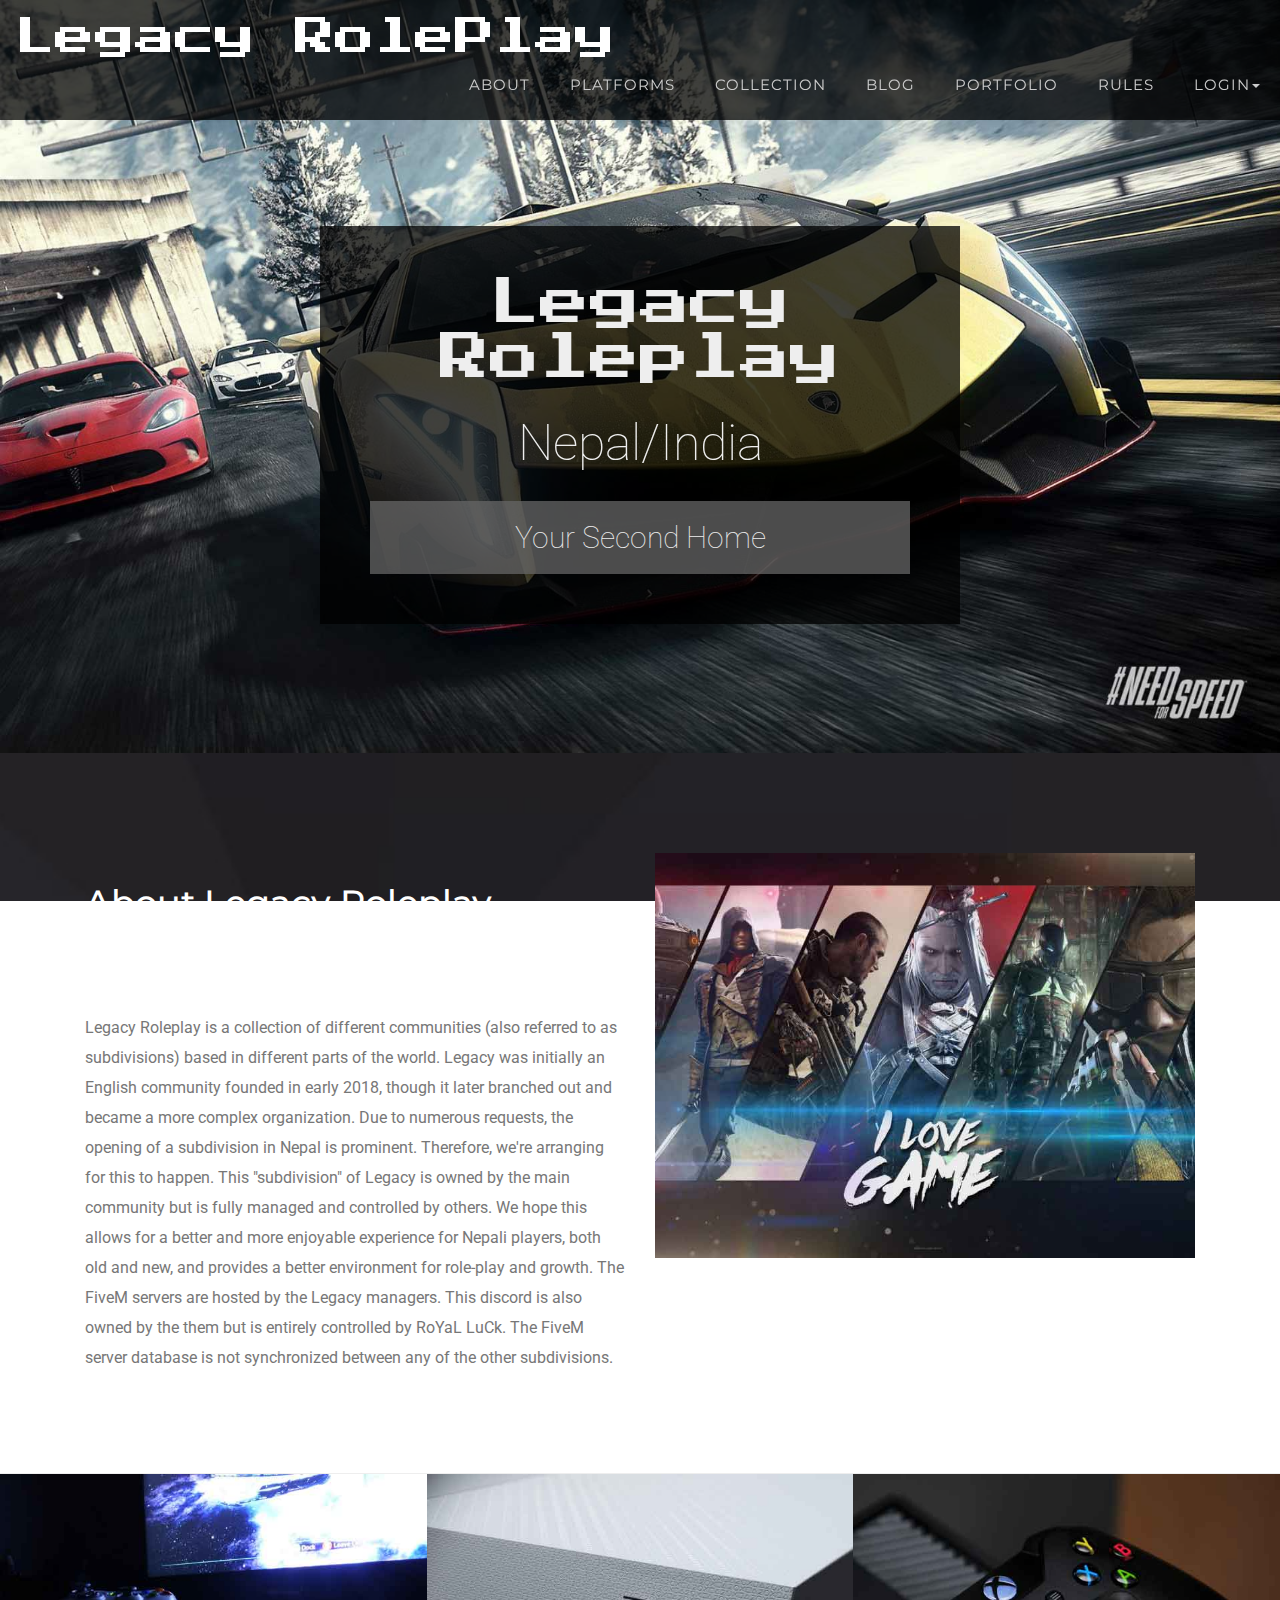
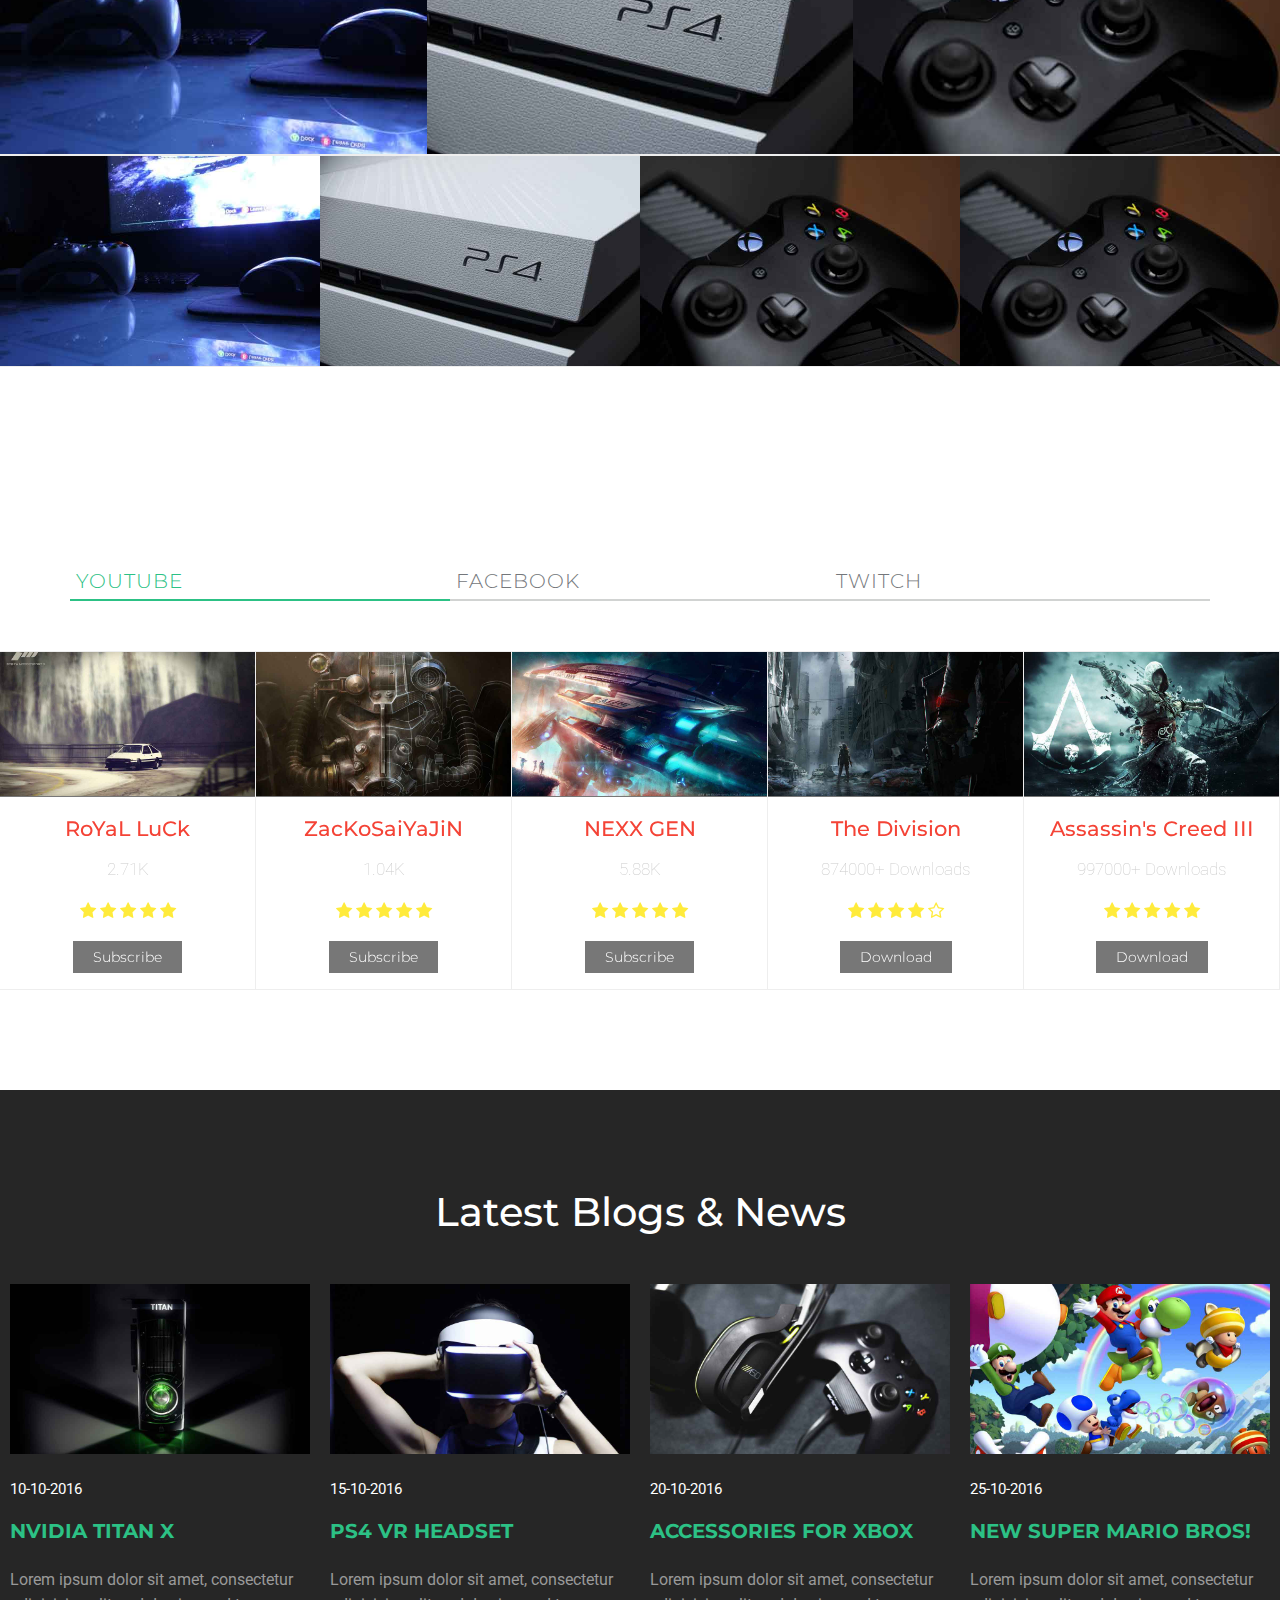
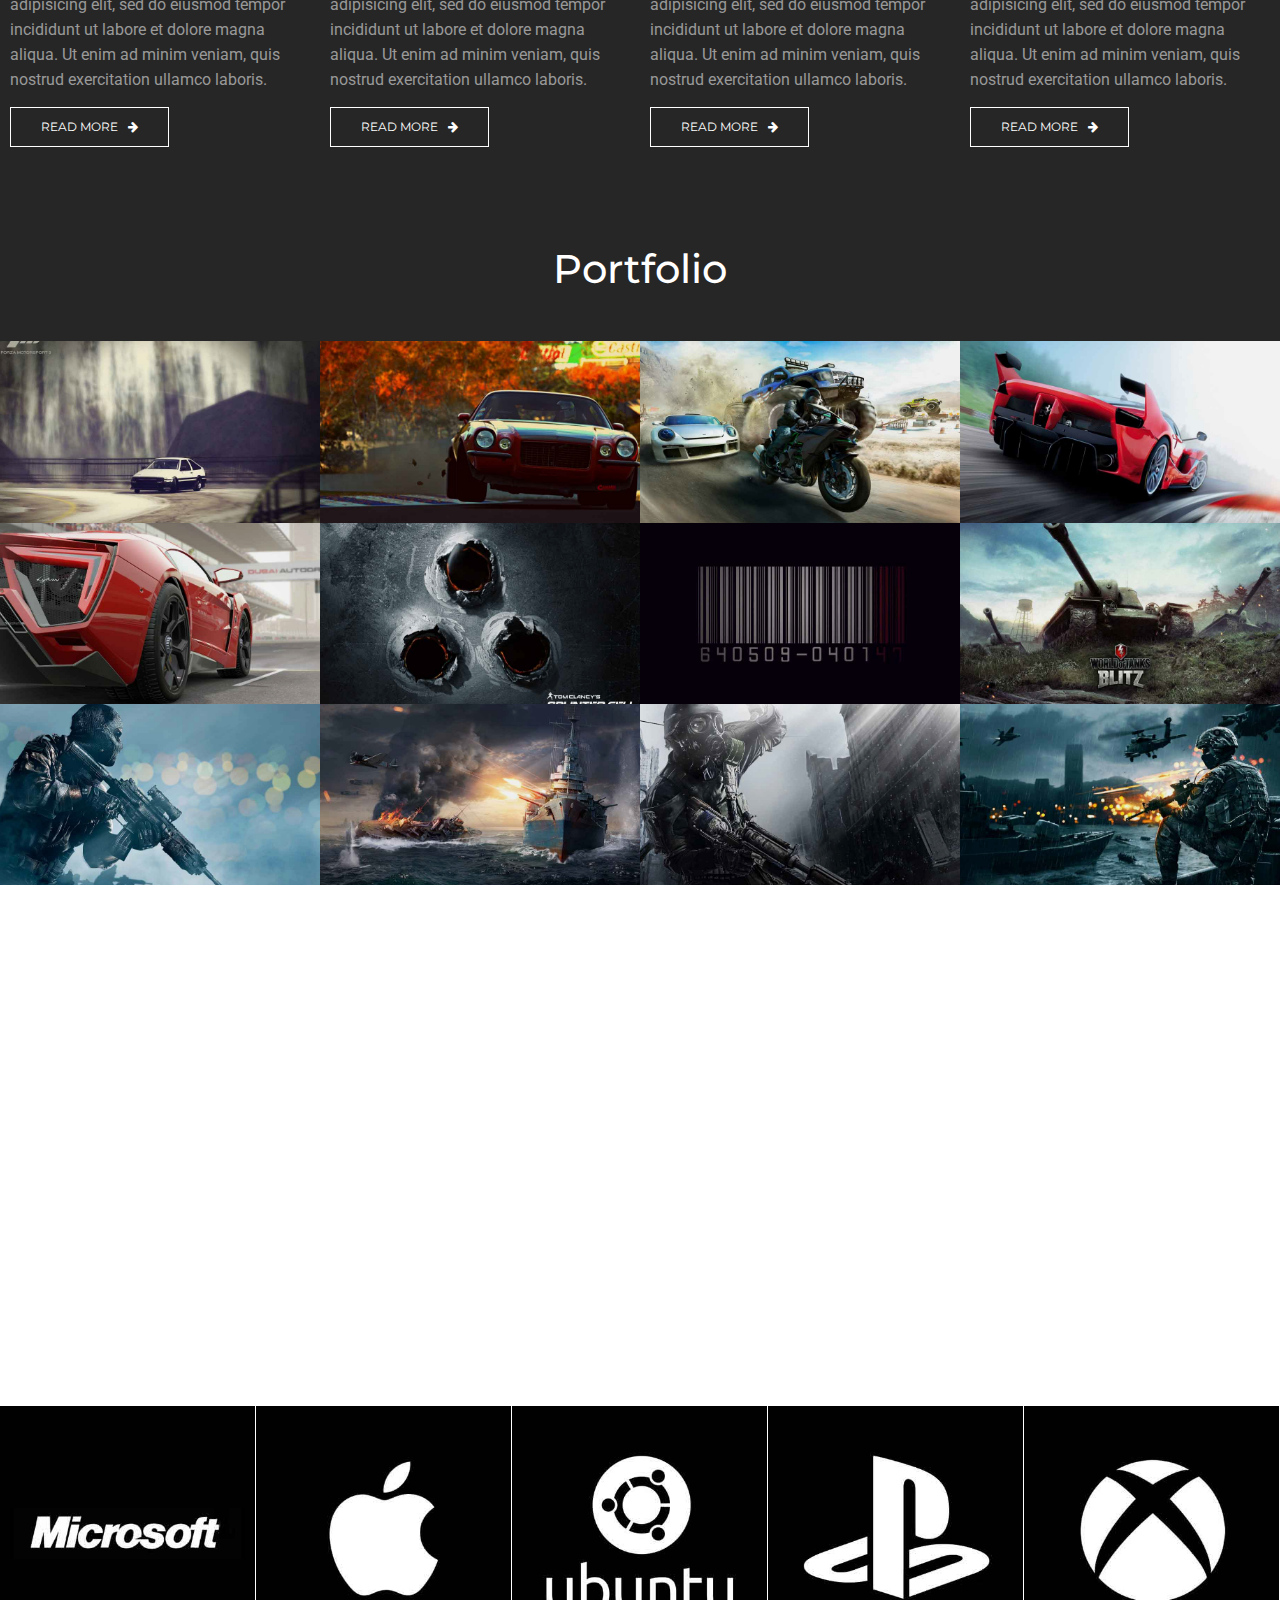
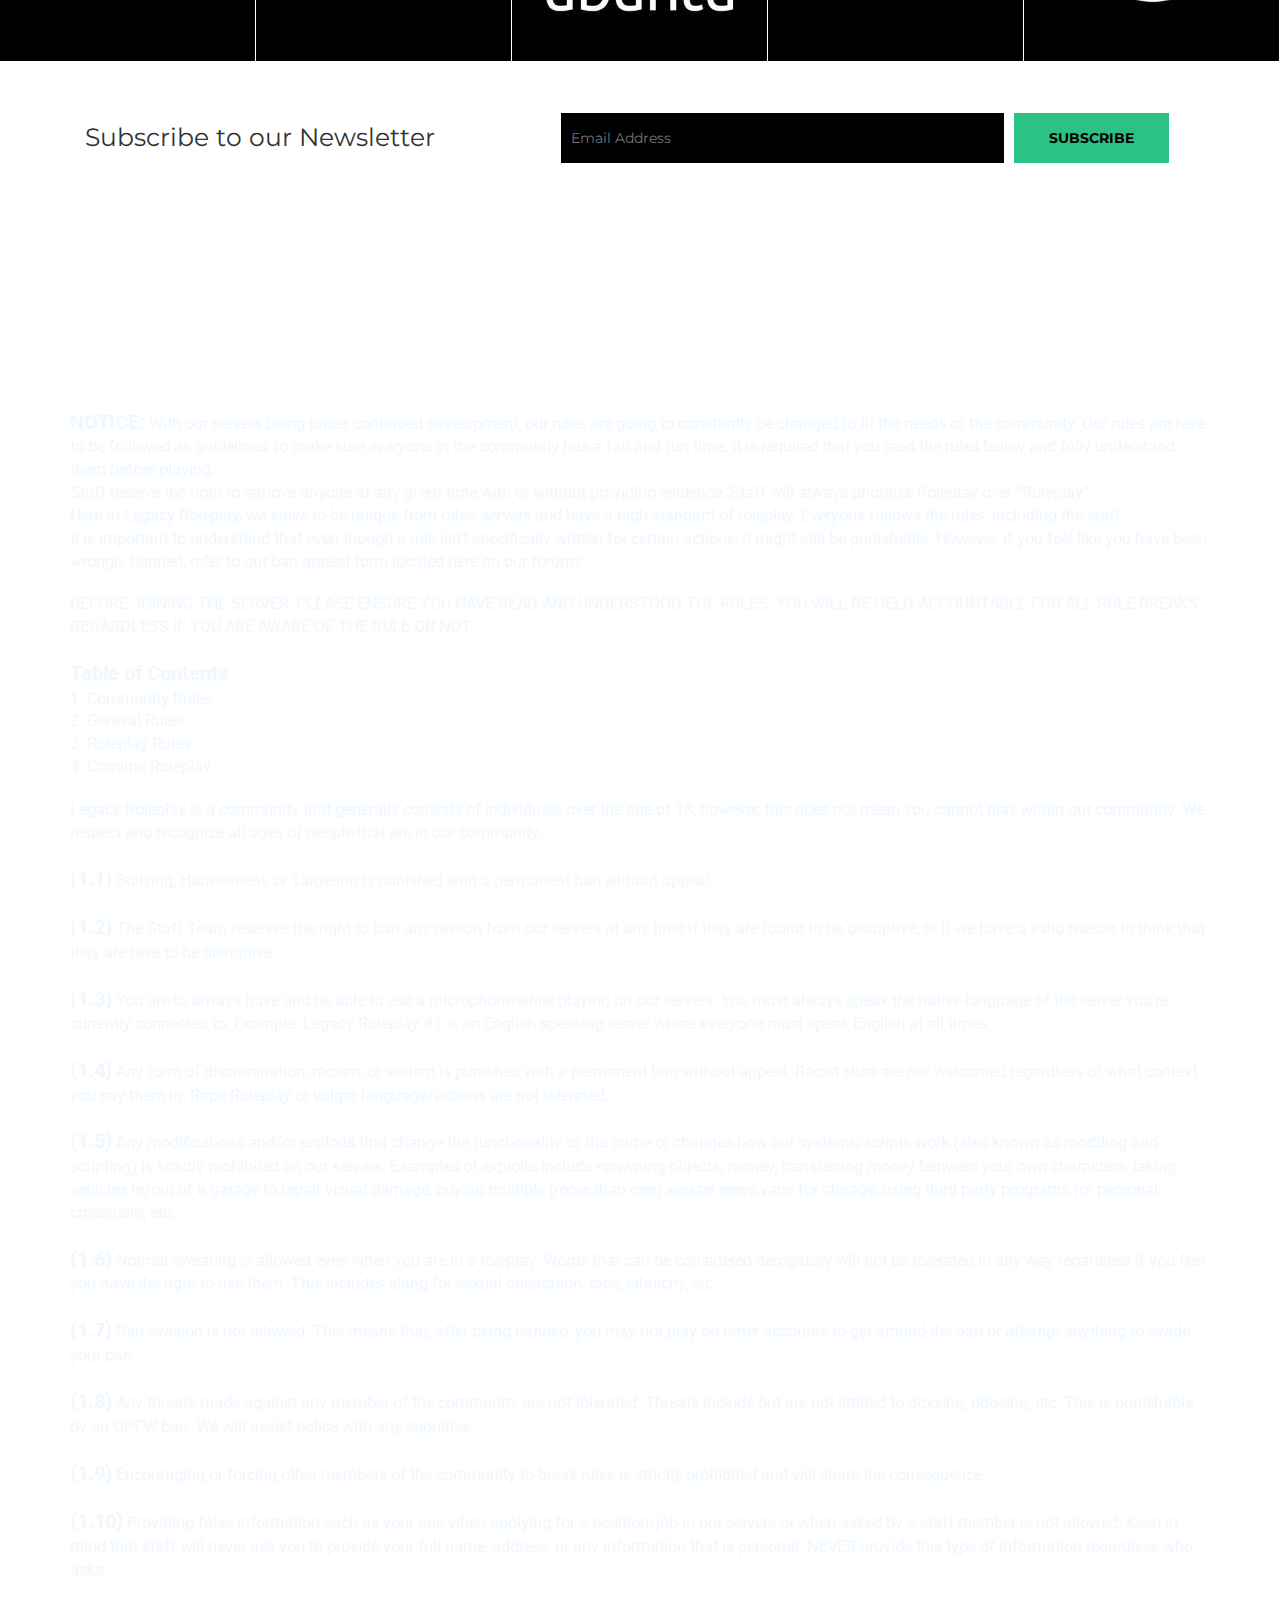
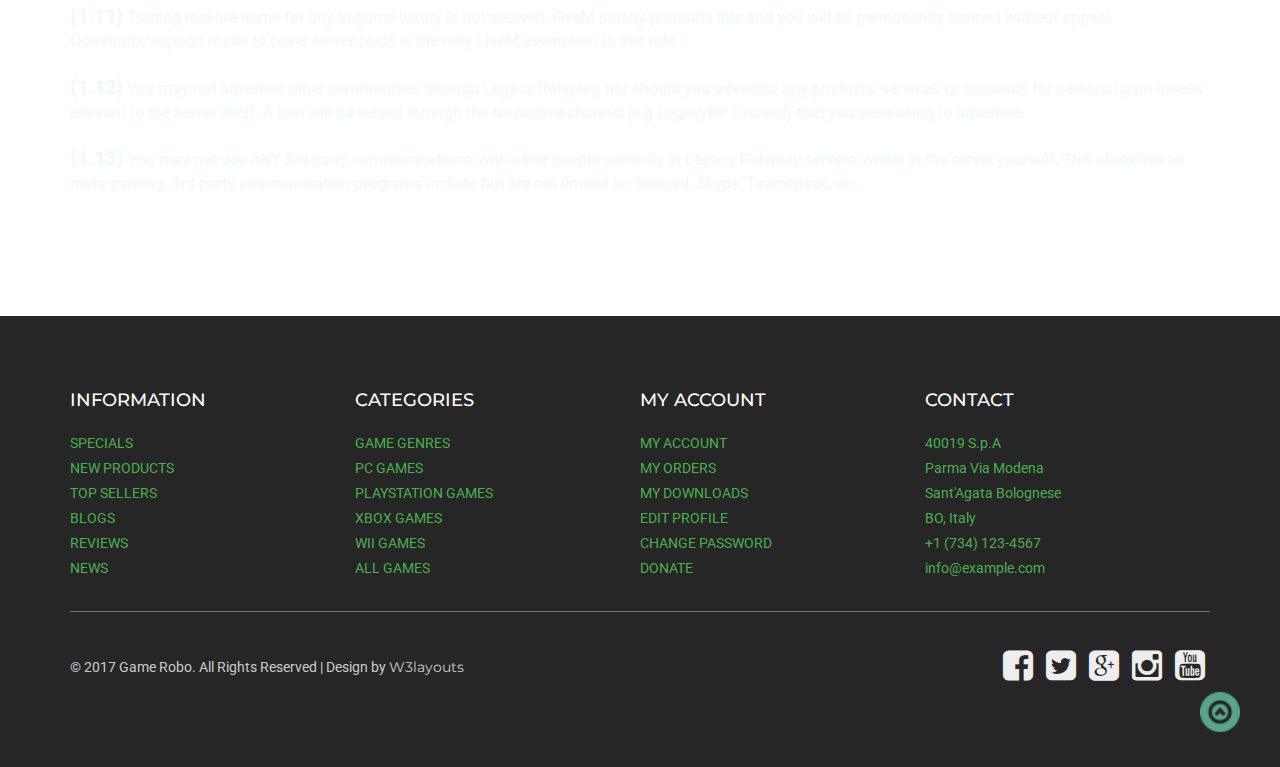
==== index.html @ 2637ab9a "drastic changes 3" ====
<!--
	Author: W3layouts
	Author URL: http://w3layouts.com
	License: Creative Commons Attribution 3.0 Unported
	License URL: http://creativecommons.org/licenses/by/3.0/
-->



<!DOCTYPE html>
<html lang="zxx">



<!-- Head -->
<head>

<title>Legacy Roleplay Nepal/India</title>

<!-- Meta-Tags -->
<meta name="viewport" content="width=device-width, initial-scale=1">
<meta http-equiv="Content-Type" content="text/html; charset=utf-8">
<meta name="keywords" content="Game Robo a Responsive Web Template, Bootstrap Web Templates, Flat Web Templates, Android Compatible Web Template, Smartphone Compatible Web Template, Free Webdesigns for Nokia, Samsung, LG, Sony Ericsson, Motorola Web Design">
<script type="application/x-javascript"> addEventListener("load", function() { setTimeout(hideURLbar, 0); }, false); function hideURLbar(){ window.scrollTo(0,1); } </script>
<!-- //Meta-Tags -->

<!-- Custom-Stylesheet-Links -->
<!-- Bootstrap-CSS -->	  <link rel="stylesheet" href="css/bootstrap.min.css"  type="text/css" media="all">
<!-- Index-Page-CSS -->	  <link rel="stylesheet" href="css/style.css"		   type="text/css" media="all">
<!-- Owl-Carousel-CSS --> <link rel="stylesheet" href="css/owl.carousel.css"   type="text/css" media="all">
<!-- Chocolat-CSS -->	  <link rel="stylesheet" href="css/chocolat.css"	   type="text/css" media="all">
<!-- Animate-CSS -->	  <link rel="stylesheet" href="css/animate-custom.css" type="text/css" media="all">
<!-- //Custom-Stylesheet-Links -->

<!-- Fonts -->
<link rel="stylesheet" href="//fonts.googleapis.com/css?family=Montserrat:400,700"	   type="text/css" media="all">
<link rel="stylesheet" href="//fonts.googleapis.com/css?family=Roboto:400,100,300,500" type="text/css" media="all">
<link rel="stylesheet" href="//fonts.googleapis.com/css?family=Press+Start+2P"		   type="text/css" media="all">
<!-- //Fonts -->

<!-- Font-Awesome-File-Links -->
<!-- CSS --> <link rel="stylesheet" href="css/font-awesome.min.css" 	 type="text/css" media="all">
<!-- TTF --> <link rel="stylesheet" href="fonts/fontawesome-webfont.ttf" type="text/css" media="all">
<!-- //Font-Awesome-File-Links -->


</head>
<!-- //Head -->



<!-- Body -->
<body>



	<!-- Header -->
	<div class="agileheader" id="agileitshome">

		<!-- Navigation -->
		<div class="w3lsnavigation">
			<nav class="navbar navbar-inverse agilehover-effect wthreeeffect navbar-default">

				<div class="navbar-header">
					<button type="button" class="navbar-toggle collapsed" data-toggle="collapse" data-target="#navbar" aria-expanded="false" aria-controls="navbar">
						<span class="sr-only">Toggle navigation</span>
						<span class="icon-bar"></span>
						<span class="icon-bar"></span>
						<span class="icon-bar"></span>
					</button>
					<!-- Logo -->
					<div class="logo">
						<a class="navbar-brand logo-w3l button" href="index.html">Legacy RolePlay</a>
					</div>
					<!-- //Logo -->
				</div>

				<div id="navbar" class="navbar-collapse navbar-right collapse">
					<ul class="nav navbar-nav navbar-right cross-effect" id="cross-effect">
						<li><a class="scroll" href="#w3lsaboutaits">ABOUT</a></li>
						<li><a class="scroll" href="#agileinfoplatforms">PLATFORMS</a></li>
						<li><a class="scroll" href="#wthreetabsaits">COLLECTION</a></li>
						<li><a class="scroll" href="#wthreeblogsaits">BLOG</a></li>
						<li><a class="scroll" href="#w3portfolioaits">PORTFOLIO</a></li>
						<li><a class="scroll" href="#agilecontactw3ls">RULES</a></li>
						<li class="dropdown">
							<a href="#" class="dropdown-toggle" data-toggle="dropdown">Login<b class="caret"></b></a>
							<div class="dropdown-menu">
								<form action="#" method="post">
									<div id="login" class="animate w3loginagile form">
										<h3>Login</h3>
										<input type="text" Name="Userame" placeholder="Username" required="">
										<input type="password" Name="Password" placeholder="Password" required="">
										<div class="send-button wthree agileits">
											<input type="submit" value="Login">
										</div>
										<div class="clearfix"></div>
									</div>
								</form>
								<form action="#" method="post">
									<div id="register" class="animate w3registeragile form">
										<h3>Sign Up</h3>
										<input type="text" Name="Name" placeholder="Name" required="">
										<input type="text" Name="Email" placeholder="Email" required="">
										<input type="password" Name="Password" placeholder="Password" required="">
										<input type="text" Name="Phone Number" placeholder="Phone Number" required="">
										<div class="send-button wthree agileits">
											<input type="submit" value="Sign Up">
										</div>
									</div>
								</form>
							</div>
						</li>
					</ul>
				</div><!-- //Navbar-Collapse -->

			</nav>
		</div>
		<!-- //Navigation -->

		<!-- Slider -->
		<div class="slider">
			<ul class="rslides" id="slider">
				<li class="first-slide w3ls">
					<img src="images/slide-1.jpg" alt="Game Robo">
					<div class="heading">
						<h1>Legacy Roleplay</h1>
						<h2>Nepal/India</h2>
						<h3>Your Second Home</h3>
					</div>
				</li>
				<li class="second-slide aits">
					<img src="images/slide-2.jpg" alt="Game Robo">
					<div class="heading">
						<h1>Legacy Roleplay</h1>
						<h2>Nepal/India</h2>
						<h3>Your Second Home</h3>
					</div>
				</li>
				<li class="third-slide w3-agileits">
					<img src="images/slide-3.jpg" alt="Game Robo">
					<div class="heading">
						<h1>Legacy Roleplay</h1>
						<h2>Nepal/India</h2>
						<h3>Your Second Home</h3>
					</div>
				</li>
				<li class="fourth-slide agileinfo">
					<img src="images/slide-4.jpg" alt="Game Robo">
					<div class="heading">
						<h1>Legacy Roleplay</h1>
						<h2>Nepal/India</h2>
						<h3>Your Second Home</h3>
					</div>
				</li>
				<li class="fifth-slide wthree">
					<img src="images/slide-5.jpg" alt="Game Robo">
					<div class="heading">
						<h1>Legacy Roleplay</h1>
						<h2>Nepal/India</h2>
						<h3>Your Second Home</h3>
					</div>
				</li>
			</ul>
		</div>
		<!-- //Slider -->

	</div>
	<!-- //Header -->



	<!-- About -->
	<div class="w3lsaboutaits" id="w3lsaboutaits">
		<div class="container">
			<div class="w3lsaboutaits-grids">
				<div class="col-md-6 w3lsaboutaits-grid w3lsaboutaits-grid-1">
					<h3>About Legacy Roleplay Nepal/India</h3>
					<p>Legacy Roleplay is a collection of different communities (also referred to as subdivisions) based in different parts of the world. Legacy was initially an English community founded in early 2018, though it later branched out and became a more complex organization.

						Due to numerous requests, the opening of a subdivision in Nepal is prominent. Therefore, we're arranging for this to happen.
						
						This "subdivision" of Legacy is owned by the main community but is fully managed and controlled by others. We hope this allows for a better and more enjoyable experience for Nepali players, both old and new, and provides a better environment for role-play and growth.
						
						The FiveM servers are hosted by the Legacy managers. This discord is also owned by the them but is entirely controlled by RoYaL LuCk. The FiveM server database is not synchronized between any of the other subdivisions.
						</p>
				</div>
				<div class="col-md-6 w3lsaboutaits-grid w3lsaboutaits-grid-2">
					<img src="images/about.jpg" alt="Game Robo">
				</div>
				<div class="clearfix"></div>
			</div>
		</div>
	</div>
	<!-- //About -->



	<!-- Platforms -->
	<div class="agileinfoplatforms" id="agileinfoplatforms">
		<div class="agileinfoplatformsgrids">
			<div class="col-md-4  w3agile_gallery_grid w3agile_gallery_grid1">
				<div class="w3agile_gallery_image">
					<figure>
						<img src="images/platform-1.jpg" alt="Game Robo" class="img-responsive">
						<figcaption>
							<h4>EMS</h4>
							<p><span><img src="images/platform-1-icon.png" alt="Game Robo"></span></p>
						</figcaption>
					</figure>
				</div>
			</div>
			<div class="col-md-4 w3agile_gallery_grid w3agile_gallery_grid2">
				<div class="w3agile_gallery_image">
					<figure>
						<img src="images/platform-2.jpg" alt="Game Robo" class="img-responsive">
						<figcaption>
							<h4>POLICE</h4>
							<p><span><img src="images/platform-2-icon.png" alt="Game Robo"></span></p>
						</figcaption>
					</figure>
				</div>
			</div>
			<div class="col-md-4 w3agile_gallery_grid w3agile_gallery_grid3">
				<div class="w3agile_gallery_image">
					<figure>
						<img src="images/platform-3.jpg" alt="Game Robo" class="img-responsive">
						<figcaption>
							<h4>PDM</h4>
							<p><span><img src="images/platform-3-icon.png" alt="Game Robo"></span></p>
						</figcaption>
					</figure>
				</div>
			</div>
			
		</div>
		<div class="clearfix"></div>
	</div>
	<!-- //Platforms -->
	<!-- Platforms2 -->
	<div class="agileinfoplatforms" id="agileinfoplatforms">
		<div class="agileinfoplatformsgrids">
			<div class="col-md-3 w3agile_gallery_grid w3agile_gallery_grid1">
				<div class="w3agile_gallery_image">
					<figure>
						<img src="images/platform-1.jpg" alt="Game Robo" class="img-responsive">
						<figcaption>
							<h4>BURGER SHOT</h4>
							<p><span><img src="images/platform-1-icon.png" alt="Game Robo"></span></p>
						</figcaption>
					</figure>
				</div>
			</div>
			<div class="col-md-3 w3agile_gallery_grid w3agile_gallery_grid2">
				<div class="w3agile_gallery_image">
					<figure>
						<img src="images/platform-2.jpg" alt="Game Robo" class="img-responsive">
						<figcaption>
							<h4>MECHANIC</h4>
							<p><span><img src="images/platform-2-icon.png" alt="Game Robo"></span></p>
						</figcaption>
					</figure>
				</div>
			</div>
			<div class="col-md-3 w3agile_gallery_grid w3agile_gallery_grid3">
				<div class="w3agile_gallery_image">
					<figure>
						<img src="images/platform-3.jpg" alt="Game Robo" class="img-responsive">
						<figcaption>
							<h4>DOJ</h4>
							<p><span><img src="images/platform-3-icon.png" alt="Game Robo"></span></p>
						</figcaption>
					</figure>
				</div>
			</div>
			<div class="col-md-3 w3agile_gallery_grid w3agile_gallery_grid3">
				<div class="w3agile_gallery_image">
					<figure>
						<img src="images/platform-3.jpg" alt="Game Robo" class="img-responsive">
						<figcaption>
							<h4>NEWS REPORTER</h4>
							<p><span><img src="images/platform-3-icon.png" alt="Game Robo"></span></p>
						</figcaption>
					</figure>
				</div>
			</div>
			
		</div>
		<div class="clearfix"></div>
	</div>
	<!-- //Platforms2 -->



	<!-- Tabs -->
	<div class="wthreetabsaits" id="wthreetabsaits">
		<section>
			<h3>Our Content Creators</h3>
			<div class="tabs tabs-style-line">
				<nav class="container">
					<ul>
						<li><a href="#section-line-1"><span>YOUTUBE</span></a></li>
						<li><a href="#section-line-2"><span>FACEBOOK</span></a></li>
						<li><a href="#section-line-3"><span>TWITCH</span></a></li>
					</ul>
				</nav>
				<div class="content-wrap">
					<section id="section-line-1">
						<div id="owl-demo" class="owl-carousel text-center">
							<div class="item">
								<div class="agileinfoitem-image">
									<img src="images/popular-1.jpg" alt="Game Robo">
								</div>
								<h3>RoYaL LuCk </h3>
								<h4>2.71K</h4>
								<div class="wthreeratingaits">
									<ul>
										<li><i class="fa fa-star" aria-hidden="true"></i></li>
										<li><i class="fa fa-star" aria-hidden="true"></i></li>
										<li><i class="fa fa-star" aria-hidden="true"></i></li>
										<li><i class="fa fa-star" aria-hidden="true"></i></li>
										<li><i class="fa fa-star" aria-hidden="true"></i></li>
									</ul>
								</div>
								<div class="wthreeitemdownload">
									<a href="https://www.youtube.com/channel/UCJWOa3Om9fOuTa2g5p0-jIg">Subscribe</a>
								</div>
							</div>
							<div class="item">
								<div class="agileinfoitem-image">
									<img src="images/popular-2.jpg" alt="Game Robo">
								</div>
								<h3>ZacKoSaiYaJiN</h3>
								<h4>1.04K</h4>
								<div class="wthreeratingaits">
									<ul>
										<li><i class="fa fa-star" aria-hidden="true"></i></li>
										<li><i class="fa fa-star" aria-hidden="true"></i></li>
										<li><i class="fa fa-star" aria-hidden="true"></i></li>
										<li><i class="fa fa-star" aria-hidden="true"></i></li>
										<li><i class="fa fa-star" aria-hidden="true"></i></li>
									</ul>
								</div>
								<div class="wthreeitemdownload">
									<a href="https://www.youtube.com/channel/UCJgLn8-d90MO6675nMqVFsw">Subscribe</a>
								</div>
							</div>
							<div class="item">
								<div class="agileinfoitem-image">
									<img src="images/popular-3.jpg" alt="Game Robo">
								</div>
								<h3>NEXX GEN</h3>
								<h4>5.88K</h4>
								<div class="wthreeratingaits">
									<ul>
										<li><i class="fa fa-star" aria-hidden="true"></i></li>
										<li><i class="fa fa-star" aria-hidden="true"></i></li>
										<li><i class="fa fa-star" aria-hidden="true"></i></li>
										<li><i class="fa fa-star" aria-hidden="true"></i></li>
										<li><i class="fa fa-star" aria-hidden="true"></i></li>
									</ul>
								</div>
								<div class="wthreeitemdownload">
									<a href="https://www.youtube.com/channel/UC260ErtXZYuk4e_S44OliYg">Subscribe</a>
								</div>
							</div>
							<div class="item">
								<div class="agileinfoitem-image">
									<img src="images/popular-4.jpg" alt="Game Robo">
								</div>
								<h3>The Division</h3>
								<h4>874000+ Downloads</h4>
								<div class="wthreeratingaits">
									<ul>
										<li><i class="fa fa-star" aria-hidden="true"></i></li>
										<li><i class="fa fa-star" aria-hidden="true"></i></li>
										<li><i class="fa fa-star" aria-hidden="true"></i></li>
										<li><i class="fa fa-star" aria-hidden="true"></i></li>
										<li><i class="fa fa-star-o" aria-hidden="true"></i></li>
									</ul>
								</div>
								<div class="wthreeitemdownload">
									<a href="#">Download</a>
								</div>
							</div>
							<div class="item">
								<div class="agileinfoitem-image">
									<img src="images/popular-5.jpg" alt="Game Robo">
								</div>
								<h3>Assassin's Creed III</h3>
								<h4>997000+ Downloads</h4>
								<div class="wthreeratingaits">
									<ul>
										<li><i class="fa fa-star" aria-hidden="true"></i></li>
										<li><i class="fa fa-star" aria-hidden="true"></i></li>
										<li><i class="fa fa-star" aria-hidden="true"></i></li>
										<li><i class="fa fa-star" aria-hidden="true"></i></li>
										<li><i class="fa fa-star" aria-hidden="true"></i></li>
									</ul>
								</div>
								<div class="wthreeitemdownload">
									<a href="#">Download</a>
								</div>
							</div>
							<div class="item">
								<div class="agileinfoitem-image">
									<img src="images/popular-6.jpg" alt="Game Robo">
								</div>
								<h3>The Elder Scrolls</h3>
								<h4>688000+ Downloads</h4>
								<div class="wthreeratingaits">
									<ul>
										<li><i class="fa fa-star" aria-hidden="true"></i></li>
										<li><i class="fa fa-star" aria-hidden="true"></i></li>
										<li><i class="fa fa-star" aria-hidden="true"></i></li>
										<li><i class="fa fa-star" aria-hidden="true"></i></li>
										<li><i class="fa fa-star-half-o" aria-hidden="true"></i></li>
									</ul>
								</div>
								<div class="wthreeitemdownload">
									<a href="#">Download</a>
								</div>
							</div>
							<div class="item">
								<div class="agileinfoitem-image">
									<img src="images/popular-7.jpg" alt="Game Robo">
								</div>
								<h3>Watch Dogs</h3>
								<h4>589000+ Downloads</h4>
								<div class="wthreeratingaits">
									<ul>
										<li><i class="fa fa-star" aria-hidden="true"></i></li>
										<li><i class="fa fa-star" aria-hidden="true"></i></li>
										<li><i class="fa fa-star" aria-hidden="true"></i></li>
										<li><i class="fa fa-star" aria-hidden="true"></i></li>
										<li><i class="fa fa-star-o" aria-hidden="true"></i></li>
									</ul>
								</div>
								<div class="wthreeitemdownload">
									<a href="#">Download</a>
								</div>
							</div>
							<div class="item">
								<div class="agileinfoitem-image">
									<img src="images/popular-8.jpg" alt="Game Robo">
								</div>
								<h3>Titanfall</h3>
								<h4>800000+ Downloads</h4>
								<div class="wthreeratingaits">
									<ul>
										<li><i class="fa fa-star" aria-hidden="true"></i></li>
										<li><i class="fa fa-star" aria-hidden="true"></i></li>
										<li><i class="fa fa-star" aria-hidden="true"></i></li>
										<li><i class="fa fa-star-half-o" aria-hidden="true"></i></li>
										<li><i class="fa fa-star-o" aria-hidden="true"></i></li>
									</ul>
								</div>
								<div class="wthreeitemdownload">
									<a href="#">Download</a>
								</div>
							</div>
							<div class="item">
								<div class="agileinfoitem-image">
									<img src="images/popular-9.jpg" alt="Game Robo">
								</div>
								<h3>The Witcher 3</h3>
								<h4>950000+ Downloads</h4>
								<div class="wthreeratingaits">
									<ul>
										<li><i class="fa fa-star" aria-hidden="true"></i></li>
										<li><i class="fa fa-star" aria-hidden="true"></i></li>
										<li><i class="fa fa-star" aria-hidden="true"></i></li>
										<li><i class="fa fa-star" aria-hidden="true"></i></li>
										<li><i class="fa fa-star-o" aria-hidden="true"></i></li>
									</ul>
								</div>
								<div class="wthreeitemdownload">
									<a href="#">Download</a>
								</div>
							</div>
							<div class="item">
								<div class="agileinfoitem-image">
									<img src="images/popular-10.jpg" alt="Game Robo">
								</div>
								<h3>Battlefield 4</h3>
								<h4>1 Million+ Downloads</h4>
								<div class="wthreeratingaits">
									<ul>
										<li><i class="fa fa-star" aria-hidden="true"></i></li>
										<li><i class="fa fa-star" aria-hidden="true"></i></li>
										<li><i class="fa fa-star" aria-hidden="true"></i></li>
										<li><i class="fa fa-star" aria-hidden="true"></i></li>
										<li><i class="fa fa-star" aria-hidden="true"></i></li>
									</ul>
								</div>
								<div class="wthreeitemdownload">
									<a href="#">Download</a>
								</div>
							</div>
						</div>
					</section>
					<section id="section-line-2">
						<div id="owl-demo1" class="owl-carousel text-center">
							<div class="item">
								<div class="agileinfoitem-image">
									<img src="images/new-1.jpg" alt="Game Robo">
								</div>
								<h3>Call of Duty: Ghosts</h3>
								<h4>3 Million+ Downloads</h4>
								<div class="wthreeratingaits">
									<ul>
										<li><i class="fa fa-star" aria-hidden="true"></i></li>
										<li><i class="fa fa-star" aria-hidden="true"></i></li>
										<li><i class="fa fa-star" aria-hidden="true"></i></li>
										<li><i class="fa fa-star" aria-hidden="true"></i></li>
										<li><i class="fa fa-star" aria-hidden="true"></i></li>
									</ul>
								</div>
								<div class="wthreeitemdownload">
									<a href="#">Download</a>
								</div>
							</div>
							<div class="item">
								<div class="agileinfoitem-image">
									<img src="images/new-2.jpg" alt="Game Robo">
								</div>
								<h3>Mortal Kombat X</h3>
								<h4>1.5 Million+ Downloads</h4>
								<div class="wthreeratingaits">
									<ul>
										<li><i class="fa fa-star" aria-hidden="true"></i></li>
										<li><i class="fa fa-star" aria-hidden="true"></i></li>
										<li><i class="fa fa-star" aria-hidden="true"></i></li>
										<li><i class="fa fa-star" aria-hidden="true"></i></li>
										<li><i class="fa fa-star-o" aria-hidden="true"></i></li>
									</ul>
								</div>
								<div class="wthreeitemdownload">
									<a href="#">Download</a>
								</div>
							</div>
							<div class="item">
								<div class="agileinfoitem-image">
									<img src="images/new-3.jpg" alt="Game Robo">
								</div>
								<h3>Guild Wars 2</h3>
								<h4>530000+ Downloads</h4>
								<div class="wthreeratingaits">
									<ul>
										<li><i class="fa fa-star" aria-hidden="true"></i></li>
										<li><i class="fa fa-star" aria-hidden="true"></i></li>
										<li><i class="fa fa-star" aria-hidden="true"></i></li>
										<li><i class="fa fa-star-half-o" aria-hidden="true"></i></li>
										<li><i class="fa fa-star-o" aria-hidden="true"></i></li>
									</ul>
								</div>
								<div class="wthreeitemdownload">
									<a href="#">Download</a>
								</div>
							</div>
							<div class="item">
								<div class="agileinfoitem-image">
									<img src="images/new-4.jpg" alt="Game Robo">
								</div>
								<h3>League of Legends</h3>
								<h4>974000+ Downloads</h4>
								<div class="wthreeratingaits">
									<ul>
										<li><i class="fa fa-star" aria-hidden="true"></i></li>
										<li><i class="fa fa-star" aria-hidden="true"></i></li>
										<li><i class="fa fa-star" aria-hidden="true"></i></li>
										<li><i class="fa fa-star" aria-hidden="true"></i></li>
										<li><i class="fa fa-star-o" aria-hidden="true"></i></li>
									</ul>
								</div>
								<div class="wthreeitemdownload">
									<a href="#">Download</a>
								</div>
							</div>
							<div class="item">
								<div class="agileinfoitem-image">
									<img src="images/new-5.jpg" alt="Game Robo">
								</div>
								<h3>Child of Eden</h3>
								<h4>457000+ Downloads</h4>
								<div class="wthreeratingaits">
									<ul>
										<li><i class="fa fa-star" aria-hidden="true"></i></li>
										<li><i class="fa fa-star" aria-hidden="true"></i></li>
										<li><i class="fa fa-star" aria-hidden="true"></i></li>
										<li><i class="fa fa-star" aria-hidden="true"></i></li>
										<li><i class="fa fa-star-half-o" aria-hidden="true"></i></li>
									</ul>
								</div>
								<div class="wthreeitemdownload">
									<a href="#">Download</a>
								</div>
							</div>
							<div class="item">
								<div class="agileinfoitem-image">
									<img src="images/new-6.jpg" alt="Game Robo">
								</div>
								<h3>Dark Souls III</h3>
								<h4>788000+ Downloads</h4>
								<div class="wthreeratingaits">
									<ul>
										<li><i class="fa fa-star" aria-hidden="true"></i></li>
										<li><i class="fa fa-star" aria-hidden="true"></i></li>
										<li><i class="fa fa-star" aria-hidden="true"></i></li>
										<li><i class="fa fa-star" aria-hidden="true"></i></li>
										<li><i class="fa fa-star" aria-hidden="true"></i></li>
									</ul>
								</div>
								<div class="wthreeitemdownload">
									<a href="#">Download</a>
								</div>
							</div>
							<div class="item">
								<div class="agileinfoitem-image">
									<img src="images/new-7.jpg" alt="Game Robo">
								</div>
								<h3>World of Warships</h3>
								<h4>489000+ Downloads</h4>
								<div class="wthreeratingaits">
									<ul>
										<li><i class="fa fa-star" aria-hidden="true"></i></li>
										<li><i class="fa fa-star" aria-hidden="true"></i></li>
										<li><i class="fa fa-star" aria-hidden="true"></i></li>
										<li><i class="fa fa-star" aria-hidden="true"></i></li>
										<li><i class="fa fa-star-o" aria-hidden="true"></i></li>
									</ul>
								</div>
								<div class="wthreeitemdownload">
									<a href="#">Download</a>
								</div>
							</div>
							<div class="item">
								<div class="agileinfoitem-image">
									<img src="images/new-8.jpg" alt="Game Robo">
								</div>
								<h3>Metro 2033</h3>
								<h4>907000+ Downloads</h4>
								<div class="wthreeratingaits">
									<ul>
										<li><i class="fa fa-star" aria-hidden="true"></i></li>
										<li><i class="fa fa-star" aria-hidden="true"></i></li>
										<li><i class="fa fa-star" aria-hidden="true"></i></li>
										<li><i class="fa fa-star" aria-hidden="true"></i></li>
										<li><i class="fa fa-star-half-o" aria-hidden="true"></i></li>
									</ul>
								</div>
								<div class="wthreeitemdownload">
									<a href="#">Download</a>
								</div>
							</div>
							<div class="item">
								<div class="agileinfoitem-image">
									<img src="images/new-9.jpg" alt="Game Robo">
								</div>
								<h3>DOTA 2</h3>
								<h4>750000+ Downloads</h4>
								<div class="wthreeratingaits">
									<ul>
										<li><i class="fa fa-star" aria-hidden="true"></i></li>
										<li><i class="fa fa-star" aria-hidden="true"></i></li>
										<li><i class="fa fa-star" aria-hidden="true"></i></li>
										<li><i class="fa fa-star" aria-hidden="true"></i></li>
										<li><i class="fa fa-star-half-o" aria-hidden="true"></i></li>
									</ul>
								</div>
								<div class="wthreeitemdownload">
									<a href="#">Download</a>
								</div>
							</div>
							<div class="item">
								<div class="agileinfoitem-image">
									<img src="images/new-10.jpg" alt="Game Robo">
								</div>
								<h3>World of warcraft</h3>
								<h4>2 Million+ Downloads</h4>
								<div class="wthreeratingaits">
									<ul>
										<li><i class="fa fa-star" aria-hidden="true"></i></li>
										<li><i class="fa fa-star" aria-hidden="true"></i></li>
										<li><i class="fa fa-star" aria-hidden="true"></i></li>
										<li><i class="fa fa-star" aria-hidden="true"></i></li>
										<li><i class="fa fa-star" aria-hidden="true"></i></li>
									</ul>
								</div>
								<div class="wthreeitemdownload">
									<a href="#">Download</a>
								</div>
							</div>
						</div>
					</section>
					<section id="section-line-3">
						<div id="owl-demo2" class="owl-carousel text-center">
							<div class="item">
								<div class="agileinfoitem-image">
									<img src="images/best-1.jpg" alt="Game Robo">
								</div>
								<h3>Batman: Arkham</h3>
								<h4>2 Million+ Downloads</h4>
								<div class="wthreeratingaits">
									<ul>
										<li><i class="fa fa-star" aria-hidden="true"></i></li>
										<li><i class="fa fa-star" aria-hidden="true"></i></li>
										<li><i class="fa fa-star" aria-hidden="true"></i></li>
										<li><i class="fa fa-star" aria-hidden="true"></i></li>
										<li><i class="fa fa-star" aria-hidden="true"></i></li>
									</ul>
								</div>
								<div class="wthreeitemdownload">
									<a href="#">Download</a>
								</div>
							</div>
							<div class="item">
								<div class="agileinfoitem-image">
									<img src="images/best-2.jpg" alt="Game Robo">
								</div>
								<h3>Tomb Raider: Rise</h3>
								<h4>1.5 Million+ Downloads</h4>
								<div class="wthreeratingaits">
									<ul>
										<li><i class="fa fa-star" aria-hidden="true"></i></li>
										<li><i class="fa fa-star" aria-hidden="true"></i></li>
										<li><i class="fa fa-star" aria-hidden="true"></i></li>
										<li><i class="fa fa-star" aria-hidden="true"></i></li>
										<li><i class="fa fa-star-o" aria-hidden="true"></i></li>
									</ul>
								</div>
								<div class="wthreeitemdownload">
									<a href="#">Download</a>
								</div>
							</div>
							<div class="item">
								<div class="agileinfoitem-image">
									<img src="images/best-3.jpg" alt="Game Robo">
								</div>
								<h3>S.T.A.L.K.E.R. 2</h3>
								<h4>530000+ Downloads</h4>
								<div class="wthreeratingaits">
									<ul>
										<li><i class="fa fa-star" aria-hidden="true"></i></li>
										<li><i class="fa fa-star" aria-hidden="true"></i></li>
										<li><i class="fa fa-star" aria-hidden="true"></i></li>
										<li><i class="fa fa-star-half-o" aria-hidden="true"></i></li>
										<li><i class="fa fa-star-o" aria-hidden="true"></i></li>
									</ul>
								</div>
								<div class="wthreeitemdownload">
									<a href="#">Download</a>
								</div>
							</div>
							<div class="item">
								<div class="agileinfoitem-image">
									<img src="images/best-4.jpg" alt="Game Robo">
								</div>
								<h3>Minecraft</h3>
								<h4>974000+ Downloads</h4>
								<div class="wthreeratingaits">
									<ul>
										<li><i class="fa fa-star" aria-hidden="true"></i></li>
										<li><i class="fa fa-star" aria-hidden="true"></i></li>
										<li><i class="fa fa-star" aria-hidden="true"></i></li>
										<li><i class="fa fa-star" aria-hidden="true"></i></li>
										<li><i class="fa fa-star-o" aria-hidden="true"></i></li>
									</ul>
								</div>
								<div class="wthreeitemdownload">
									<a href="#">Download</a>
								</div>
							</div>
							<div class="item">
								<div class="agileinfoitem-image">
									<img src="images/best-5.jpg" alt="Game Robo">
								</div>
								<h3>Deadpool</h3>
								<h4>457000+ Downloads</h4>
								<div class="wthreeratingaits">
									<ul>
										<li><i class="fa fa-star" aria-hidden="true"></i></li>
										<li><i class="fa fa-star" aria-hidden="true"></i></li>
										<li><i class="fa fa-star" aria-hidden="true"></i></li>
										<li><i class="fa fa-star" aria-hidden="true"></i></li>
										<li><i class="fa fa-star-half-o" aria-hidden="true"></i></li>
									</ul>
								</div>
								<div class="wthreeitemdownload">
									<a href="#">Download</a>
								</div>
							</div>
							<div class="item">
								<div class="agileinfoitem-image">
									<img src="images/best-6.jpg" alt="Game Robo">
								</div>
								<h3>World of Tanks</h3>
								<h4>788000+ Downloads</h4>
								<div class="wthreeratingaits">
									<ul>
										<li><i class="fa fa-star" aria-hidden="true"></i></li>
										<li><i class="fa fa-star" aria-hidden="true"></i></li>
										<li><i class="fa fa-star" aria-hidden="true"></i></li>
										<li><i class="fa fa-star" aria-hidden="true"></i></li>
										<li><i class="fa fa-star" aria-hidden="true"></i></li>
									</ul>
								</div>
								<div class="wthreeitemdownload">
									<a href="#">Download</a>
								</div>
							</div>
							<div class="item">
								<div class="agileinfoitem-image">
									<img src="images/best-7.jpg" alt="Game Robo">
								</div>
								<h3>Crysis 3</h3>
								<h4>489000+ Downloads</h4>
								<div class="wthreeratingaits">
									<ul>
										<li><i class="fa fa-star" aria-hidden="true"></i></li>
										<li><i class="fa fa-star" aria-hidden="true"></i></li>
										<li><i class="fa fa-star" aria-hidden="true"></i></li>
										<li><i class="fa fa-star" aria-hidden="true"></i></li>
										<li><i class="fa fa-star-o" aria-hidden="true"></i></li>
									</ul>
								</div>
								<div class="wthreeitemdownload">
									<a href="#">Download</a>
								</div>
							</div>
							<div class="item">
								<div class="agileinfoitem-image">
									<img src="images/best-8.jpg" alt="Game Robo">
								</div>
								<h3>Hitman</h3>
								<h4>907000+ Downloads</h4>
								<div class="wthreeratingaits">
									<ul>
										<li><i class="fa fa-star" aria-hidden="true"></i></li>
										<li><i class="fa fa-star" aria-hidden="true"></i></li>
										<li><i class="fa fa-star" aria-hidden="true"></i></li>
										<li><i class="fa fa-star" aria-hidden="true"></i></li>
										<li><i class="fa fa-star-half-o" aria-hidden="true"></i></li>
									</ul>
								</div>
								<div class="wthreeitemdownload">
									<a href="#">Download</a>
								</div>
							</div>
							<div class="item">
								<div class="agileinfoitem-image">
									<img src="images/best-9.jpg" alt="Game Robo">
								</div>
								<h3>Call Of Duty 11</h3>
								<h4>750000+ Downloads</h4>
								<div class="wthreeratingaits">
									<ul>
										<li><i class="fa fa-star" aria-hidden="true"></i></li>
										<li><i class="fa fa-star" aria-hidden="true"></i></li>
										<li><i class="fa fa-star" aria-hidden="true"></i></li>
										<li><i class="fa fa-star" aria-hidden="true"></i></li>
										<li><i class="fa fa-star-half-o" aria-hidden="true"></i></li>
									</ul>
								</div>
								<div class="wthreeitemdownload">
									<a href="#">Download</a>
								</div>
							</div>
							<div class="item">
								<div class="agileinfoitem-image">
									<img src="images/best-10.jpg" alt="Game Robo">
								</div>
								<h3>DOOM</h3>
								<h4>2 Million+ Downloads</h4>
								<div class="wthreeratingaits">
									<ul>
										<li><i class="fa fa-star" aria-hidden="true"></i></li>
										<li><i class="fa fa-star" aria-hidden="true"></i></li>
										<li><i class="fa fa-star" aria-hidden="true"></i></li>
										<li><i class="fa fa-star" aria-hidden="true"></i></li>
										<li><i class="fa fa-star" aria-hidden="true"></i></li>
									</ul>
								</div>
								<div class="wthreeitemdownload">
									<a href="#">Download</a>
								</div>
							</div>
						</div>
					</section>
					<section id="section-line-4">
						<div id="owl-demo3" class="owl-carousel text-center">
							<div class="item">
								<div class="agileinfoitem-image">
									<img src="images/editor-1.jpg" alt="Game Robo">
								</div>
								<h3>Gran Turismo 6</h3>
								<h4>3 Million+ Downloads</h4>
								<div class="wthreeratingaits">
									<ul>
										<li><i class="fa fa-star" aria-hidden="true"></i></li>
										<li><i class="fa fa-star" aria-hidden="true"></i></li>
										<li><i class="fa fa-star" aria-hidden="true"></i></li>
										<li><i class="fa fa-star" aria-hidden="true"></i></li>
										<li><i class="fa fa-star" aria-hidden="true"></i></li>
									</ul>
								</div>
								<div class="wthreeitemdownload">
									<a href="#">Download</a>
								</div>
							</div>
							<div class="item">
								<div class="agileinfoitem-image">
									<img src="images/editor-2.jpg" alt="Game Robo">
								</div>
								<h3>The Crew</h3>
								<h4>1 Million+ Downloads</h4>
								<div class="wthreeratingaits">
									<ul>
										<li><i class="fa fa-star" aria-hidden="true"></i></li>
										<li><i class="fa fa-star" aria-hidden="true"></i></li>
										<li><i class="fa fa-star" aria-hidden="true"></i></li>
										<li><i class="fa fa-star" aria-hidden="true"></i></li>
										<li><i class="fa fa-star-half-o" aria-hidden="true"></i></li>
									</ul>
								</div>
								<div class="wthreeitemdownload">
									<a href="#">Download</a>
								</div>
							</div>
							<div class="item">
								<div class="agileinfoitem-image">
									<img src="images/editor-3.jpg" alt="Game Robo">
								</div>
								<h3>Assetto Corsa</h3>
								<h4>900000+ Downloads</h4>
								<div class="wthreeratingaits">
									<ul>
										<li><i class="fa fa-star" aria-hidden="true"></i></li>
										<li><i class="fa fa-star" aria-hidden="true"></i></li>
										<li><i class="fa fa-star" aria-hidden="true"></i></li>
										<li><i class="fa fa-star" aria-hidden="true"></i></li>
										<li><i class="fa fa-star-half-o" aria-hidden="true"></i></li>
									</ul>
								</div>
								<div class="wthreeitemdownload">
									<a href="#">Download</a>
								</div>
							</div>
							<div class="item">
								<div class="agileinfoitem-image">
									<img src="images/editor-4.jpg" alt="Game Robo">
								</div>
								<h3>Project CARS</h3>
								<h4>874000+ Downloads</h4>
								<div class="wthreeratingaits">
									<ul>
										<li><i class="fa fa-star" aria-hidden="true"></i></li>
										<li><i class="fa fa-star" aria-hidden="true"></i></li>
										<li><i class="fa fa-star" aria-hidden="true"></i></li>
										<li><i class="fa fa-star" aria-hidden="true"></i></li>
										<li><i class="fa fa-star-o" aria-hidden="true"></i></li>
									</ul>
								</div>
								<div class="wthreeitemdownload">
									<a href="#">Download</a>
								</div>
							</div>
							<div class="item">
								<div class="agileinfoitem-image">
									<img src="images/editor-5.jpg" alt="Game Robo">
								</div>
								<h3>Diablo III</h3>
								<h4>997000+ Downloads</h4>
								<div class="wthreeratingaits">
									<ul>
										<li><i class="fa fa-star" aria-hidden="true"></i></li>
										<li><i class="fa fa-star" aria-hidden="true"></i></li>
										<li><i class="fa fa-star" aria-hidden="true"></i></li>
										<li><i class="fa fa-star" aria-hidden="true"></i></li>
										<li><i class="fa fa-star" aria-hidden="true"></i></li>
									</ul>
								</div>
								<div class="wthreeitemdownload">
									<a href="#">Download</a>
								</div>
							</div>
							<div class="item">
								<div class="agileinfoitem-image">
									<img src="images/editor-6.jpg" alt="Game Robo">
								</div>
								<h3>BioShock Infinite</h3>
								<h4>688000+ Downloads</h4>
								<div class="wthreeratingaits">
									<ul>
										<li><i class="fa fa-star" aria-hidden="true"></i></li>
										<li><i class="fa fa-star" aria-hidden="true"></i></li>
										<li><i class="fa fa-star" aria-hidden="true"></i></li>
										<li><i class="fa fa-star" aria-hidden="true"></i></li>
										<li><i class="fa fa-star-half-o" aria-hidden="true"></i></li>
									</ul>
								</div>
								<div class="wthreeitemdownload">
									<a href="#">Download</a>
								</div>
							</div>
							<div class="item">
								<div class="agileinfoitem-image">
									<img src="images/editor-7.jpg" alt="Game Robo">
								</div>
								<h3>Shadow of Mordor</h3>
								<h4>589000+ Downloads</h4>
								<div class="wthreeratingaits">
									<ul>
										<li><i class="fa fa-star" aria-hidden="true"></i></li>
										<li><i class="fa fa-star" aria-hidden="true"></i></li>
										<li><i class="fa fa-star" aria-hidden="true"></i></li>
										<li><i class="fa fa-star" aria-hidden="true"></i></li>
										<li><i class="fa fa-star-o" aria-hidden="true"></i></li>
									</ul>
								</div>
								<div class="wthreeitemdownload">
									<a href="#">Download</a>
								</div>
							</div>
							<div class="item">
								<div class="agileinfoitem-image">
									<img src="images/editor-8.jpg" alt="Game Robo">
								</div>
								<h3>The Last of Us</h3>
								<h4>800000+ Downloads</h4>
								<div class="wthreeratingaits">
									<ul>
										<li><i class="fa fa-star" aria-hidden="true"></i></li>
										<li><i class="fa fa-star" aria-hidden="true"></i></li>
										<li><i class="fa fa-star" aria-hidden="true"></i></li>
										<li><i class="fa fa-star-half-o" aria-hidden="true"></i></li>
										<li><i class="fa fa-star-o" aria-hidden="true"></i></li>
									</ul>
								</div>
								<div class="wthreeitemdownload">
									<a href="#">Download</a>
								</div>
							</div>
							<div class="item">
								<div class="agileinfoitem-image">
									<img src="images/editor-9.jpg" alt="Game Robo">
								</div>
								<h3>Splinter Cell</h3>
								<h4>950000+ Downloads</h4>
								<div class="wthreeratingaits">
									<ul>
										<li><i class="fa fa-star" aria-hidden="true"></i></li>
										<li><i class="fa fa-star" aria-hidden="true"></i></li>
										<li><i class="fa fa-star" aria-hidden="true"></i></li>
										<li><i class="fa fa-star" aria-hidden="true"></i></li>
										<li><i class="fa fa-star-o" aria-hidden="true"></i></li>
									</ul>
								</div>
								<div class="wthreeitemdownload">
									<a href="#">Download</a>
								</div>
							</div>
							<div class="item">
								<div class="agileinfoitem-image">
									<img src="images/editor-10.jpg" alt="Game Robo">
								</div>
								<h3>Rainbow Six</h3>
								<h4>1 Million+ Downloads</h4>
								<div class="wthreeratingaits">
									<ul>
										<li><i class="fa fa-star" aria-hidden="true"></i></li>
										<li><i class="fa fa-star" aria-hidden="true"></i></li>
										<li><i class="fa fa-star" aria-hidden="true"></i></li>
										<li><i class="fa fa-star" aria-hidden="true"></i></li>
										<li><i class="fa fa-star" aria-hidden="true"></i></li>
									</ul>
								</div>
								<div class="wthreeitemdownload">
									<a href="#">Download</a>
								</div>
							</div>
						</div>
					</section>
				</div><!-- /content -->
			</div><!-- /tabs -->
		</section>
	</div>
	<!-- //Tabs -->



	<!-- Blogs -->
	<div class="wthreeblogsaits" id="wthreeblogsaits">
		<div class="wthreeblogsaits-grids">

			<h3>Latest Blogs & News</h3>
			<div class="col-md-3 wthreeblogsaits-grid wthreeblogsaits-grid-1">
				<a href="#" data-toggle="modal" data-target="#myModal1"><img src="images/blog-1.jpg" alt="Game Robo"></a>
				<span class="w3date">10-10-2016</span>
				<h4><a href="#" data-toggle="modal" data-target="#myModal1">NVIDIA TITAN X</a></h4>
				<p>Lorem ipsum dolor sit amet, consectetur adipisicing elit, sed do eiusmod tempor incididunt ut labore et dolore magna aliqua. Ut enim ad minim veniam, quis nostrud exercitation ullamco laboris.</p>
				<button class="btn btn-primary" data-toggle="modal" data-target="#myModal1">READ MORE<i class="fa fa-arrow-right" aria-hidden="true"></i></button>
			</div>
			<div class="col-md-3 wthreeblogsaits-grid wthreeblogsaits-grid-2">
				<a href="#" data-toggle="modal" data-target="#myModal2"><img src="images/blog-2.jpg" alt="Game Robo"></a>
				<span class="w3date">15-10-2016</span>
				<h4><a href="#" data-toggle="modal" data-target="#myModal2">PS4 VR HEADSET</a></h4>
				<p>Lorem ipsum dolor sit amet, consectetur adipisicing elit, sed do eiusmod tempor incididunt ut labore et dolore magna aliqua. Ut enim ad minim veniam, quis nostrud exercitation ullamco laboris.</p>
				<button class="btn btn-primary" data-toggle="modal" data-target="#myModal2">READ MORE<i class="fa fa-arrow-right" aria-hidden="true"></i></button>
			</div>
			<div class="col-md-3 wthreeblogsaits-grid wthreeblogsaits-grid-3">
				<a href="#" data-toggle="modal" data-target="#myModal3"><img src="images/blog-3.jpg" alt="Game Robo"></a>
				<span class="w3date">20-10-2016</span>
				<h4><a href="#" data-toggle="modal" data-target="#myModal3">ACCESSORIES FOR XBOX</a></h4>
				<p>Lorem ipsum dolor sit amet, consectetur adipisicing elit, sed do eiusmod tempor incididunt ut labore et dolore magna aliqua. Ut enim ad minim veniam, quis nostrud exercitation ullamco laboris.</p>
				<button class="btn btn-primary" data-toggle="modal" data-target="#myModal3">READ MORE<i class="fa fa-arrow-right" aria-hidden="true"></i></button>
			</div>
			<div class="col-md-3 wthreeblogsaits-grid wthreeblogsaits-grid-4">
				<a href="#" data-toggle="modal" data-target="#myModal4"><img src="images/blog-4.jpg" alt="Game Robo"></a>
				<span class="w3date">25-10-2016</span>
				<h4><a href="#" data-toggle="modal" data-target="#myModal4">NEW SUPER MARIO BROS!</a></h4>
				<p>Lorem ipsum dolor sit amet, consectetur adipisicing elit, sed do eiusmod tempor incididunt ut labore et dolore magna aliqua. Ut enim ad minim veniam, quis nostrud exercitation ullamco laboris.</p>
				<button class="btn btn-primary" data-toggle="modal" data-target="#myModal4">READ MORE<i class="fa fa-arrow-right" aria-hidden="true"></i></button>
			</div>
			<div class="clearfix"></div>
		</div>

		<!-- Tooltip-Content -->
		<div class="tooltip-content">

			<div class="modal fade details-modal" id="myModal1" tabindex="-1" role="dialog" aria-hidden="true">
				<div class="modal-dialog modal-lg">
					<div class="modal-content">
						<div class="modal-header">
							<button type="button" class="close" data-dismiss="modal" aria-hidden="true">&times;</button>
							<h4 class="modal-title">NVIDIA TITAN X</h4>
						</div>
						<div class="modal-body">
							<img src="images/blog-1.jpg" alt="Game Robo">
							<p>Contrary to popular belief, Lorem Ipsum is not simply random text. It has roots in a piece of classical Latin literature from 45 BC, making it over 2000 years old. Richard McClintock, a Latin professor at Hampden-Sydney College in Virginia. Lorem ipsum dolor sit amet, consectetur adipisicing elit, sed do eiusmod tempor incididunt ut labore et dolore magna aliqua.</p>
						</div>
					</div>
				</div>
			</div>

			<div class="modal fade details-modal" id="myModal2" tabindex="-1" role="dialog" aria-hidden="true">
				<div class="modal-dialog modal-lg">
					<div class="modal-content">
						<div class="modal-header">
							<button type="button" class="close" data-dismiss="modal" aria-hidden="true">&times;</button>
							<h4 class="modal-title">PS4 VR HEADSET</h4>
						</div>
						<div class="modal-body">
							<img src="images/blog-2.jpg" alt="Game Robo">
							<p>Contrary to popular belief, Lorem Ipsum is not simply random text. It has roots in a piece of classical Latin literature from 45 BC, making it over 2000 years old. Richard McClintock, a Latin professor at Hampden-Sydney College in Virginia. Lorem ipsum dolor sit amet, consectetur adipisicing elit, sed do eiusmod tempor incididunt ut labore et dolore magna aliqua.</p>
						</div>
					</div>
				</div>
			</div>

			<div class="modal fade details-modal" id="myModal3" tabindex="-1" role="dialog" aria-hidden="true">
				<div class="modal-dialog modal-lg">
					<div class="modal-content">
						<div class="modal-header">
							<button type="button" class="close" data-dismiss="modal" aria-hidden="true">&times;</button>
							<h4 class="modal-title">ACCESSORIES FOR XBOX</h4>
						</div>
						<div class="modal-body">
							<img src="images/blog-3.jpg" alt="Game Robo">
							<p>Contrary to popular belief, Lorem Ipsum is not simply random text. It has roots in a piece of classical Latin literature from 45 BC, making it over 2000 years old. Richard McClintock, a Latin professor at Hampden-Sydney College in Virginia. Lorem ipsum dolor sit amet, consectetur adipisicing elit, sed do eiusmod tempor incididunt ut labore et dolore magna aliqua.</p>
						</div>
					</div>
				</div>
			</div>

			<div class="modal fade details-modal" id="myModal4" tabindex="-1" role="dialog" aria-hidden="true">
				<div class="modal-dialog modal-lg">
					<div class="modal-content">
						<div class="modal-header">
							<button type="button" class="close" data-dismiss="modal" aria-hidden="true">&times;</button>
							<h4 class="modal-title">NEW SUPER MARIO BROS!</h4>
						</div>
						<div class="modal-body">
							<img src="images/blog-3.jpg" alt="Game Robo">
							<p>Contrary to popular belief, Lorem Ipsum is not simply random text. It has roots in a piece of classical Latin literature from 45 BC, making it over 2000 years old. Richard McClintock, a Latin professor at Hampden-Sydney College in Virginia. Lorem ipsum dolor sit amet, consectetur adipisicing elit, sed do eiusmod tempor incididunt ut labore et dolore magna aliqua.</p>
						</div>
					</div>
				</div>
			</div>

		</div>
		<!-- //Tooltip-Content -->

	</div>
	<!-- //Blogs -->



	<!-- Portfolio -->
	<div class="w3portfolioaits" id="w3portfolioaits">
	<h3>Portfolio</h3>
		<div class="w3portfolioaits-items">
			<div class="col-md-3 w3portfolioaits-item w3portfolioaits-item-1">
				<a class="example-image-link" href="images/popular-1.jpg" data-lightbox="example-set" data-title="">
					<div class="grid">
						<figure class="effect-apollo">
							<img src="images/popular-1.jpg" alt="Game Robo">
								<figcaption></figcaption>
						</figure>
					</div>
				</a>
			</div>
			<div class="col-md-3 w3portfolioaits-item w3portfolioaits-item-2">
				<a class="example-image-link" href="images/editor-1.jpg" data-lightbox="example-set" data-title="">
					<div class="grid">
						<figure class="effect-apollo">
							<img src="images/editor-1.jpg" alt="Game Robo">
								<figcaption></figcaption>
						</figure>
					</div>
				</a>
			</div>
			<div class="col-md-3 w3portfolioaits-item w3portfolioaits-item-3">
				<a class="example-image-link" href="images/editor-2.jpg" data-lightbox="example-set" data-title="">
					<div class="grid">
						<figure class="effect-apollo">
							<img src="images/editor-2.jpg" alt="Game Robo">
								<figcaption></figcaption>
						</figure>
					</div>
				</a>
			</div>
			<div class="col-md-3 w3portfolioaits-item w3portfolioaits-item-4">
				<a class="example-image-link" href="images/editor-3.jpg" data-lightbox="example-set" data-title="">
					<div class="grid">
						<figure class="effect-apollo">
							<img src="images/editor-3.jpg" alt="Game Robo">
								<figcaption></figcaption>
						</figure>
					</div>
				</a>
			</div>
			<div class="col-md-3 w3portfolioaits-item w3portfolioaits-item-5">
				<a class="example-image-link" href="images/editor-4.jpg" data-lightbox="example-set" data-title="">
					<div class="grid">
						<figure class="effect-apollo">
							<img src="images/editor-4.jpg" alt="Game Robo">
								<figcaption></figcaption>
						</figure>
					</div>
				</a>
			</div>
			<div class="col-md-3 w3portfolioaits-item w3portfolioaits-item-6">
				<a class="example-image-link" href="images/editor-9.jpg" data-lightbox="example-set" data-title="">
					<div class="grid">
						<figure class="effect-apollo">
							<img src="images/editor-9.jpg" alt="Game Robo">
								<figcaption></figcaption>
						</figure>
					</div>
				</a>
			</div>
			<div class="col-md-3 w3portfolioaits-item w3portfolioaits-item-7">
				<a class="example-image-link" href="images/best-8.jpg" data-lightbox="example-set" data-title="">
					<div class="grid">
						<figure class="effect-apollo">
							<img src="images/best-8.jpg" alt="Game Robo">
								<figcaption></figcaption>
						</figure>
					</div>
				</a>
			</div>
			<div class="col-md-3 w3portfolioaits-item w3portfolioaits-item-8">
				<a class="example-image-link" href="images/best-6.jpg" data-lightbox="example-set" data-title="">
					<div class="grid">
						<figure class="effect-apollo">
							<img src="images/best-6.jpg" alt="Game Robo">
								<figcaption></figcaption>
						</figure>
					</div>
				</a>
			</div>
			<div class="col-md-3 w3portfolioaits-item w3portfolioaits-item-9">
				<a class="example-image-link" href="images/new-1.jpg" data-lightbox="example-set" data-title="">
					<div class="grid">
						<figure class="effect-apollo">
							<img src="images/new-1.jpg" alt="Game Robo">
								<figcaption></figcaption>
						</figure>
					</div>
				</a>
			</div>
			<div class="col-md-3 w3portfolioaits-item w3portfolioaits-item-9">
				<a class="example-image-link" href="images/new-7.jpg" data-lightbox="example-set" data-title="">
					<div class="grid">
						<figure class="effect-apollo">
							<img src="images/new-7.jpg" alt="Game Robo">
								<figcaption></figcaption>
						</figure>
					</div>
				</a>
			</div>
			<div class="col-md-3 w3portfolioaits-item w3portfolioaits-item-9">
				<a class="example-image-link" href="images/new-8.jpg" data-lightbox="example-set" data-title="">
					<div class="grid">
						<figure class="effect-apollo">
							<img src="images/new-8.jpg" alt="Game Robo">
								<figcaption></figcaption>
						</figure>
					</div>
				</a>
			</div>
			<div class="col-md-3 w3portfolioaits-item w3portfolioaits-item-9">
				<a class="example-image-link" href="images/popular-10.jpg" data-lightbox="example-set" data-title="">
					<div class="grid">
						<figure class="effect-apollo">
							<img src="images/popular-10.jpg" alt="Game Robo">
								<figcaption></figcaption>
						</figure>
					</div>
				</a>
			</div>
			<div class="clearfix"></div>
		</div>

	</div>
	<!-- //Portfolio -->



	<!-- Stats -->
	<div class="w3lsstatsaits" id="w3lsstatsaits">
		<div class="container">

			<div class="w3lsstatsaits-info">
				<div class="col-md-3 w3lsstatsaits-grid w3lsstatsaits-grid-1">
					<div class="w3lsstatsaits-img">
						<img src="images/stats-1.png" alt="Corsa Racer">
					</div>
					<div class="w3lsstatsaitsstats counter" data-slno='1' data-min='0' data-max='10000' data-delay='5' data-increment=4>10000</div>
					<p>Games</p>
				</div>
				<div class="col-md-3 w3lsstatsaits-grid w3lsstatsaits-grid-2">
					<div class="w3lsstatsaits-img">
						<img src="images/stats-2.png" alt="Corsa Racer">
					</div>
					<div class="w3lsstatsaitsstats counter" data-slno='1' data-min='0' data-max='1657033000' data-delay='5' data-increment="1">1657033000</div>
					<p>Downloads</p>
				</div>
				<div class="col-md-3 w3lsstatsaits-grid w3lsstatsaits-grid-3">
					<div class="w3lsstatsaits-img">
						<img src="images/stats-3.png" alt="Corsa Racer">
					</div>
					<div class="w3lsstatsaitsstats counter" data-slno='1' data-min='0' data-max='192000' data-delay='5' data-increment="11">192000</div>
					<p>Followers</p>
				</div>
				<div class="col-md-3 w3lsstatsaits-grid w3lsstatsaits-grid-4">
					<div class="w3lsstatsaits-img">
						<img src="images/stats-4.png" alt="Corsa Racer">
					</div>
					<div class="w3lsstatsaitsstats counter" data-slno='1' data-min='0' data-max='71600' data-delay='5' data-increment="1">71600</div>
					<p>Online Gamers</p>
				</div>
				<div class="clearfix"></div>
			</div>

		</div>
	</div>
	<!-- //Stats -->



	<!-- Partners -->
	<div class="aitspartnersw3l">
		<div id="owl-demo4" class="owl-carousel text-center">
			<div class="item">
				<img src="images/partner-1.jpg" alt="Game Robo">
			</div>
			<div class="item">
				<img src="images/partner-2.jpg" alt="Game Robo">
			</div>
			<div class="item">
				<img src="images/partner-3.jpg" alt="Game Robo">
			</div>
			<div class="item">
				<img src="images/partner-4.jpg" alt="Game Robo">
			</div>
			<div class="item">
				<img src="images/partner-5.jpg" alt="Game Robo">
			</div>
			<div class="item">
				<img src="images/partner-6.jpg" alt="Game Robo">
			</div>
			<div class="item">
				<img src="images/partner-7.jpg" alt="Game Robo">
			</div>
			<div class="item">
				<img src="images/partner-8.jpg" alt="Game Robo">
			</div>
			<div class="item">
				<img src="images/partner-9.jpg" alt="Game Robo">
			</div>
			<div class="item">
				<img src="images/partner-10.jpg" alt="Game Robo">
			</div>
			<div class="item">
				<img src="images/partner-11.jpg" alt="Game Robo">
			</div>
			<div class="item">
				<img src="images/partner-12.jpg" alt="Game Robo">
			</div>
			<div class="item">
				<img src="images/partner-13.jpg" alt="Game Robo">
			</div>
			<div class="item">
				<img src="images/partner-14.jpg" alt="Game Robo">
			</div>
			<div class="item">
				<img src="images/partner-15.jpg" alt="Game Robo">
			</div>
			<div class="item">
				<img src="images/partner-16.jpg" alt="Game Robo">
			</div>
			<div class="item">
				<img src="images/partner-17.jpg" alt="Game Robo">
			</div>
			<div class="item">
				<img src="images/partner-18.jpg" alt="Game Robo">
			</div>
			<div class="item">
				<img src="images/partner-19.jpg" alt="Game Robo">
			</div>
			<div class="item">
				<img src="images/partner-20.jpg" alt="Game Robo">
			</div>
		</div>
	</div>
	<!-- //Partners -->



	<!-- Newsletter -->
	<div class="w3lsnewsletter" id="w3lsnewsletter">
		<div class="container">
			<div class="w3lsnewsletter-grids">
				<div class="col-md-5 w3lsnewsletter-grid w3lsnewsletter-grid-1 subscribe">
					<p>Subscribe to our Newsletter</p>
				</div>
				<div class="col-md-7 w3lsnewsletter-grid w3lsnewsletter-grid-2 email-form">
					<form action="#" method="post">
						<input class="email" type="email" name="Email" placeholder="Email Address" required="">
						<input type="submit" class="submit" value="SUBSCRIBE">
					</form>
				</div>
				<div class="clearfix"></div>
			</div>
		</div>
	</div>
	<!-- //Newsletter -->



	<!-- Contact -->
	<div class="agilecontactw3ls" id="agilecontactw3ls">
		<div class="container">
			<h3>Rules</h3>
			<p><strong>NOTICE:</strong> With our servers being under continued development, our rules are going to constantly be changed to fit the needs of the community. Our rules are here to be followed as guidelines, to make sure everyone in the community has a fair and fun time. It is required that you read the rules below and fully understand them before playing.</p>

				<p>Staff reserve the right to remove anyone at any given time with or without providing evidence. Staff will always prioritize Roleplay over “Ruleplay”.</p>

				<p>Here at Legacy Roleplay, we strive to be unique from other servers and have a high standard of roleplay. Everyone follows the rules, including the staff.</p>

				<p>It is important to understand that even though a rule isn’t specifically written for certain actions, it might still be punishable. However, if you feel like you have been wrongly banned, refer to our ban appeal form located here on our forums.</p>
				<br>
				<p>BEFORE JOINING THE SERVER, PLEASE ENSURE YOU HAVE READ AND UNDERSTOOD THE RULES. YOU WILL BE HELD ACCOUNTABLE FOR ALL RULE BREAKS REGARDLESS IF YOU ARE AWARE OF THE RULE OR NOT.</p>

			<br>
		<strong>Table of Contents</strong>
		<p>1. Community Rules</p>
		<p>2. General Rules</p>
		<p>3. Roleplay Rules</p>
		<p>4. Criminal Roleplay</p><br>
			<p> Legacy Roleplay is a community that generally consists of individuals over the age of 18, however, this does not mean you cannot play within our community. We respect and recognize all ages of people that are in our community.</p><br>

				<p> <strong>(1.1)</strong> Bullying, Harassment, or Targeting is punished with a permanent ban without appeal.</p><br>
				
				<p> <strong>(1.2)</strong> The Staff Team reserves the right to ban any person from our servers at any time if they are found to be disruptive, or if we have a valid reason to think that they are here to be disruptive.</p><br>
				
				<p> <strong>(1.3)</strong> You are to always have and be able to use a microphone while playing on our servers. You must always speak the native language of the server you're currently connected to. Example: Legacy Roleplay #1 is an English speaking server where everyone must speak English at all times.</p><br>
				
				<p> <strong>(1.4)</strong> Any form of discrimination, racism, or sexism is punished with a permanent ban without appeal. Racist slurs are not welcomed regardless of what context you say them in. Rape Roleplay or vulgar language/actions are not tolerated.</p><br>
				
				<p> <strong>(1.5)</strong> Any modifications and/or exploits that change the functionality of the game or changes how our systems/scripts work (also known as modding and scripting) is strictly prohibited on our servers. Examples of exploits include spawning objects, money, transferring money between your own characters, taking vehicles in/out of a garage to repair visual damage, buying multiple (more than one) weazel news vans for storage, using third party programs for personal crosshairs, etc.</p><br>
				
				<p> <strong>(1.6)</strong> Normal swearing is allowed even when you are in a roleplay. Words that can be considered derogatory will not be tolerated in any way regardless if you feel you have the right to use them. This includes slang for sexual orientation, race, ethnicity, etc.</p><br>
				
				<p> <strong>(1.7)</strong> Ban evasion is not allowed. This means that, after being banned, you may not play on other accounts to get around the ban or attempt anything to evade your ban.</p><br>
				
				<p> <strong>(1.8)</strong> Any threats made against any member of the community are not tolerated. Threats include but are not limited to doxxing, ddosing, etc. This is punishable by an OPFW ban. We will assist police with any enquiries.</p><br>
				
				<p> <strong>(1.9)</strong> Encouraging or forcing other members of the community to break rules is strictly prohibited and will share the consequence.</p><br>
				
				<p> <strong>(1.10)</strong> Providing false information such as your age when applying for a position/job in our servers or when asked by a staff member is not allowed. Keep in mind that staff will never ask you to provide your full name, address, or any information that is personal. NEVER provide this type of information regardless who asks.</p><br>
				
				<p> <strong>(1.11)</strong> Trading real-life items for any in-game luxury is not allowed. FiveM strictly prohibits this and you will be permanently banned without appeal. Donations/support made to cover server costs is the only FiveM exemption to this rule.</p><br>
				
				<p> <strong>(1.12)</strong> You may not advertise other communities through Legacy Roleplay, nor should you advertise any products, services, or accounts for personal gain unless relevant to the server itself. A ban will be issued through the respective channel (e.g LegacyRP Discord) that you were using to advertise.</p><br>
				
				<p> <strong>(1.13) </strong> You may not use ANY 3rd party communications, with other people currently in Legacy Roleplay servers, whilst in the server yourself. This classifies as meta gaming. 3rd party communication programs include but are not limited to: Discord, Skype, Teamspeak, etc.</p><br>
		</div>
	</div>
	<!-- //Contact -->



	<!-- Footer -->
	<div class="agilefooterwthree" id="agilefooterwthree">
		<div class="container">

			<div class="agilefooterwthree-grids">
				<div class="col-md-3 agilefooterwthree-grid agilefooterwthree-grid1">
					<h4>INFORMATION</h4>
					<ul>
						<li><a href="#">SPECIALS</a></li>
						<li><a href="#">NEW PRODUCTS</a></li>
						<li><a href="#">TOP SELLERS</a></li>
						<li><a href="#">BLOGS</a></li>
						<li><a href="#">REVIEWS</a></li>
						<li><a href="#">NEWS</a></li>
					</ul>
				</div>
				<div class="col-md-3 agilefooterwthree-grid agilefooterwthree-grid2">
					<h4>CATEGORIES</h4>
					<ul>
						<li><a href="#">GAME GENRES</a></li>
						<li><a href="#">PC GAMES</a></li>
						<li><a href="#">PLAYSTATION GAMES</a></li>
						<li><a href="#">XBOX GAMES</a></li>
						<li><a href="#">WII GAMES</a></li>
						<li><a href="#">ALL GAMES</a></li>
					</ul>
				</div>
				<div class="col-md-3 agilefooterwthree-grid agilefooterwthree-grid3">
					<h4>MY ACCOUNT</h4>
					<ul>
						<li><a href="#">MY ACCOUNT</a></li>
						<li><a href="#">MY ORDERS</a></li>
						<li><a href="#">MY DOWNLOADS</a></li>
						<li><a href="#">EDIT PROFILE</a></li>
						<li><a href="#">CHANGE PASSWORD</a></li>
						<li><a href="#">DONATE</a></li>
					</ul>
				</div>
				<div class="col-md-3 agilefooterwthree-grid agilefooterwthree-grid4">
					<h4>CONTACT</h4>
					<address>
						<ul>
							<li>40019 S.p.A</li>
							<li>Parma Via Modena</li>
							<li>Sant'Agata Bolognese</li>
							<li>BO, Italy</li>
							<li>+1 (734) 123-4567</li>
							<li><a class="mail" href="mailto:mail@example.com">info@example.com</a></li>
						</ul>
					</address>
				</div>
				<div class="clearfix"></div>
			</div>

			<div class="agilefooterwthreebottom">
				<div class="col-md-6 agilefooterwthreebottom-grid agilefooterwthreebottom-grid1">
					<div class="copyright">
						<p>© 2017 Game Robo. All Rights Reserved | Design by <a href="http://w3layouts.com/" target="=_blank"> W3layouts </a></p>
					</div>
				</div>
				<div class="col-md-6 agilefooterwthreebottom-grid agilefooterwthreebottom-grid2">
					<div class="agilesocialwthree">
						<ul class="social-icons">
							<li><a href="#" class="facebook w3ls" title="Go to Our Facebook Page"><i class="fa w3ls fa-facebook-square" aria-hidden="true"></i></a></li>
							<li><a href="#" class="twitter w3l" title="Go to Our Twitter Account"><i class="fa w3l fa-twitter-square" aria-hidden="true"></i></a></li>
							<li><a href="#" class="googleplus w3" title="Go to Our Google Plus Account"><i class="fa w3 fa-google-plus-square" aria-hidden="true"></i></a></li>
							<li><a href="#" class="instagram wthree" title="Go to Our Instagram Account"><i class="fa wthree fa-instagram" aria-hidden="true"></i></a></li>
							<li><a href="#" class="youtube w3layouts" title="Go to Our Youtube Channel"><i class="fa w3layouts fa-youtube-square" aria-hidden="true"></i></a></li>
						</ul>
					</div>
				</div>
			</div>

		</div>

		<a href="#agileitshome" class="agileto-top scroll" title="To Top"><img src="images/to-top.png" alt="Game Robo"></a>

	</div>
	<!-- //Footer -->



	<!-- Custom-JavaScript-File-Links -->

		<!-- Default-JavaScript -->   <script type="text/javascript" src="js/jquery-2.1.4.min.js"></script>
		<!-- Bootstrap-JavaScript --> <script type="text/javascript" src="js/bootstrap.min.js"></script>

		<!-- Resopnsive-Slider-JavaScript -->
			<script src="js/responsiveslides.min.js"></script>
			<script>
				$(function () {
					$("#slider").responsiveSlides({
						auto: true,
						nav: true,
						speed: 2000,
						namespace: "callbacks",
						pager: true,
					});
				});
			</script>
		<!-- //Resopnsive-Slider-JavaScript -->

		<!-- Tab-JavaScript -->
			<script src="js/cbpFWTabs.js"></script>
			<script>
				(function() {
					[].slice.call( document.querySelectorAll( '.tabs' ) ).forEach( function( el ) {
						new CBPFWTabs( el );
					});
				})();
			</script>
		<!-- //Tab-JavaScript -->

		<!-- Owl-Carousel-JavaScript -->
			<script src="js/owl.carousel.js"></script>
			<script>
				$(document).ready(function() {
					$("#owl-demo, #owl-demo1, #owl-demo2, #owl-demo3, #owl-demo4").owlCarousel({
						autoPlay: 3000,
						items : 5,
						itemsDesktop : [1024,4],
						itemsDesktopSmall : [414,3]
					});
				});
			</script>
		<!-- //Owl-Carousel-JavaScript -->

		<!-- Stats-Number-Scroller-Animation-JavaScript -->
			<script src="js/waypoints.min.js"></script> 
			<script src="js/counterup.min.js"></script> 
			<script>
				jQuery(document).ready(function( $ ) {
					$('.counter').counterUp({
						delay: 10,
						time: 1000
					});
				});
			</script>
		<!-- //Stats-Number-Scroller-Animation-JavaScript -->

		<!-- Popup-Box-JavaScript -->
			<script src="js/jquery.chocolat.js"></script>
			<script type="text/javascript">
				$(function() {
					$('.w3portfolioaits-item a').Chocolat();
				});
			</script>
		<!-- //Popup-Box-JavaScript -->

		<!-- Smooth-Scrolling-JavaScript -->
			<script type="text/javascript">
				jQuery(document).ready(function($) {
					$(".scroll").click(function(event){
						event.preventDefault();
						$('html,body').animate({scrollTop:$(this.hash).offset().top},1000);
					});
				});
			</script>
		<!-- //Smooth-Scrolling-JavaScript -->

	<!-- //Custom-JavaScript-File-Links -->



</body>
<!-- //Body -->



</html>
---- css/style.css ----
/*--
	Author: W3Layouts
	Author URL: http://w3layouts.com
	License: Creative Commons Attribution 3.0 Unported
	License URL: http://creativecommons.org/licenses/by/3.0/
--*/



/*-- Reset-Code --*/

body {
	padding: 0;
	margin: 0;
	background: #FFF;
	font-family: 'Roboto', sans-serif;
}

body a {
	transition: 0.5s all;
	-webkit-transition: 0.5s all;
	-moz-transition: 0.5s all;
	-o-transition: 0.5s all;
	-ms-transition: 0.5s all;
	text-decoration: none;
}

body a:hover {
	text-decoration: none;
}

body a:focus, a:hover {
	text-decoration: none;
}

input[type="button"], input[type="submit"], button.btn, button.btn:hover {
	transition: 0.5s all;
	-webkit-transition: 0.5s all;
	-moz-transition: 0.5s all;
	-o-transition: 0.5s all;
	-ms-transition: 0.5s all;
}

h1, h2, h3, h4, h5, h6 {
	margin: 0;
	padding: 0;
	text-align: center;
	font-family: 'Montserrat', sans-serif;
}

p {
	margin: 0;
}

ul {
	margin: 0;
	padding: 0;
}

label {
	margin: 0;
}

img {
	width: 100%;
}

a:focus, a:hover {
	text-decoration: none;
	outline: none;
}

.btn:focus, .btn:active:focus, .btn.active:focus {
	outline: none;
	box-shadow: none;
}

/*-- //Reset-Code --*/










/*-- Index-Page-Styling --*/





/*-- Header --*/

.agileheader {
	position: relative;
}

	/*-- Navbar --*/

	.w3lsnavigation {
		position: absolute;
		z-index: 9;
		width: 100%;
	}

	/*-- //Navbar --*/

	/*-- Logo --*/

	.navbar-inverse {
		background-color: rgba(0, 0, 0, 0.75);
		border: none;
		margin-bottom: 0;
		padding: 0;
		border-radius: 0;
	}

	.navbar-inverse .navbar-brand {
		color: #FFF;
		font-family: 'Press Start 2P', cursive;
		font-size: 40px;
		line-height: 45px;
	}

	.logo a:before {
		display: none;
	}

	/*-- //Logo --*/

	/*-- Hover-Effect --*/

	.agilehover-effect ul {
		margin:0;
		padding:0;
		text-align:center;
	}

	.agilehover-effect li {
		list-style:none;
		display:inline-block;
		margin: 10px 5px;
	}

	.agilehover-effect li a {
		font-family: 'Montserrat', sans-serif;
		font-size: 15px;
		position: relative;
		display: inline-block;
		outline: none;
		text-decoration: none;
		text-transform: uppercase;
		letter-spacing: 1px;
	}

	.agilehover-effect li a:hover, .agilehover-effect li a:focus {
		outline: none;
	}

	.wthreeeffect li a:hover {
		color:#FFF;
		-ms-animation: opacity forwards 1s;
		-moz-animation: opacity forwards 1s;
		-webkit-animation: opacity forwards 1s;
		animation: opacity forwards 1s;
	}

	@keyframes opacity {
		0% {
			opacity: 1;
		}
		100% {
			opacity: 1;
		}
	}

	.wthreeeffect li a:before, .wthreeeffect li a:after {
		position: absolute;
		top: -20px;
		left: 0;
		content: "O";
		display: block;
		width: 100%;
		font-size: 0px;
		color: #FFF;
		text-align: center;
		z-index: -100;
	}

	.wthreeeffect li a:hover::before {
		animation: drop 1s;
		-ms-animation: drop 1s;
		-moz-animation: drop 1s;
		-webkit-animation: drop 1s;
	}

	.wthreeeffect li a:hover::after {
		animation: drop 1s 0.5s;
		-ms-animation: drop 1s 0.5s;
		-moz-animation: drop 1s 0.5s;
		-webkit-animation: drop 1s 0.5s;
	}

	@keyframes drop {
		0% {
			opacity: 1;
			font-size: 0;
			top: 0;
		}
		100% {
			opacity: 0;
			font-size: 80px;
			top: -50px;
		}
	}

	.navbar-inverse .navbar-nav>li>a {
		color: #CCC;
	}

	.navbar-inverse .navbar-nav>li>a:hover {
		color: #FFF;
	}

	.navbar-inverse .navbar-nav>li>a:focus {
		color: #FFF;
	}

	/*-- //Hover-Effect --*/



	/*-- Dropdown-Menu --*/

	.dropdown-menu {
		background-color: rgba(10, 10, 10, 0.77);
		border: 2px ridge rgba(238, 238, 238, 0.13);
		border-radius: 5px;
		-moz-box-shadow: 0 -5px 10px 1px rgba(16, 16, 16, 0.57);
		-webkit-box-shadow: 0 -5px 10px 1px rgba(16, 16, 16, 0.57);
		box-shadow: 0 -5px 10px 1px rgba(16, 16, 16, 0.57);
		top: 60px;
		padding: 10px;
	}

	.dropdown-menu {
		width: 250px;
		text-align: left;
	}

	.w3loginagile h3, .w3registeragile h3 {
		font-size: 20px;
		color: #FFF;
		margin: 5px 0 15px;
	}

	.w3registeragile h3 {
		margin-top: 20px;
	}

	.w3loginagile input[type="text"], .w3loginagile input[type="password"], .w3registeragile input[type="text"], .w3registeragile input[type="password"] {
		width: 100%;
		padding: 7px;
		border: 1px solid #0199e6;
		color: #fff;
		outline: none;
		background: transparent;
		border-left: 5px solid #0199e6;
		border-radius: 0;
		margin-bottom: 10px;
		font-size: 14px;
		font-weight: 500;
	}

	.dropdown-menu input[type="submit"] {
		padding: 4px 25px;
		font-family: 'Montserrat', sans-serif;
		background-color: #FFF;
		color: #000;
		border: 3px solid transparent;
		font-size: 13px;
		float: left;
	}

	.dropdown-menu input[type="submit"]:hover {
		background-color: transparent;
		border-color: #0199e6;
		color: #FFF;
	}

	.navbar-inverse .navbar-nav>.open>a, .navbar-inverse .navbar-nav>.open>a:hover, .navbar-inverse .navbar-nav>.open>a:focus {
		color: #fff;
		background-color: transparent;
	}

	/*-- //Dropdown-Menu --*/



	/*-- Heading-1 --*/

	.agileheader .heading {
		position: absolute;
		left: 0;
		right: 0;
		top: 30%;
		background-color: rgba(0,0,0,0.75);
		width: 50%;
		margin: 0 auto;
		padding: 50px;
	}

	.heading h1 {
		font-family: 'Press Start 2P', cursive;
		font-size: 50px;
		color: #EEE;
	}

	.heading h2 {
		font-family: 'Roboto', sans-serif;
		font-size: 50px;
		font-weight: 100;
		color: #EEE;
		margin: 30px 0;
	}

	.heading h3 {
		font-family: 'Roboto', sans-serif;
		font-size: 40px;
		font-weight: 100;
		color: #EEE;
		padding: 20px;
		background-color: rgba(102, 102, 102, 0.75);
	}

	/*-- //Heading-1 --*/

	/*-- Slider --*/

	.rslides {
		position: relative;
		list-style: none;
		overflow: hidden;
		width: 100%;
		padding: 0;
		margin: 0;
	}

	.rslides li {
		-webkit-backface-visibility: hidden;
		position: absolute;
		display: none;
		width: 100%;
		left: 0;
		top: 0;
	}

	.rslides li:first-child {
		position: relative;
		display: block;
		float: left;
	}

	.rslides img {
		display: block;
		float: left;
		width: 100%;
		height: 100%;
		border: 0;
	}

	.callbacks_nav {
		display: none;
	}

	ul.callbacks_tabs.callbacks1_tabs {
		display: none;
	}

	/*-- //Slider --*/

/*-- //Header --*/



/*-- About --*/

.w3lsaboutaits {
	background-image: url(../images/tabs-bg.jpg);
	background-repeat: no-repeat;
	background-position: center;
	background-size: cover;
	-webkit-background-size: cover;
	-moz-background-size: cover;
	-o-background-size: cover;
	background-attachment: fixed;
	padding: 100px 0;
}

.w3lsaboutaits-grid-1 h3 {
	text-align: left;
	font-size: 35px;
	line-height: 40px;
	color: #FFF;
	margin: 30px 0 50px;
}

.w3lsaboutaits-grid-1 p {
	line-height: 30px;
	font-size: 16px;
	color: #777;
}

/*-- //About --*/



/*-- Platforms --*/

.w3agile_gallery_grid {
	padding: 0;
	border-top: 1px solid #EEE;
	border-bottom: 1px solid #EEE;
}

.w3agile_gallery_grid figure {
	margin: 0;
	padding: 0;
	position: relative;
	display: block;
	overflow: hidden;
}

.w3agile_gallery_grid figure:hover figcaption {
	-ms-filter: progid:DXImageTransform.Microsoft.Alpha(Opacity=100);
	filter: alpha(opacity=100);
	opacity: 1;
	-webkit-transform: rotate(0);
	-moz-transform: rotate(0);
	-o-transform: rotate(0);
	-ms-transform: rotate(0);
	transform: rotate(0);
	top: 0;
}

.w3agile_gallery_grid figcaption {
	-ms-filter: progid:DXImageTransform.Microsoft.Alpha(Opacity=0);
	filter: alpha(opacity=0);
	opacity: 0;
	position: absolute;
	height: 100%;
	width: 100%;
	top: -100%;
	background: rgba(0,0,0,.5);
	color: #fff;
	-webkit-transition: all .5s ease;
	-moz-transition: all .5s ease;
	-o-transition: all .5s ease;
	-ms-transition: all .5s ease;
	transition: all .5s ease;
	-webkit-transition-delay: .5s;
	-moz-transition-delay: .5s;
	-o-transition-delay: .5s;
	-ms-transition-delay: .5s;
	transition-delay: .5s;
	-webkit-transform: rotate(360deg);
	-moz-transform: rotate(360deg);
	-o-transform: rotate(360deg);
	-ms-transform: rotate(360deg);
	transform: rotate(360deg);
}

.w3agile_gallery_grid figcaption h4 {
	color: #FFF;
	padding: 0;
	position: relative;
	left: 100%;
	font-size: 40px;
	font-weight: 700;
	margin: 1em 0;
	-webkit-transition: all .5s;
	-moz-transition: all .5s;
	-o-transition: all .5s;
	-ms-transition: all .5s;
	transition: all .5s;
	-webkit-transition-delay: 1s;
	-moz-transition-delay: 1s;
	-o-transition-delay: 1s;
	-ms-transition-delay: 1s;
	transition-delay: 1s;
	text-align: center;
	text-transform: uppercase;
}

.w3agile_gallery_grid figcaption p {
	font-family: 'Open sans';
	line-height: 2em;
	text-align: center;
	padding: 0px 20px;
	margin-bottom: 0;
	position: relative;
	left: 100%;
	-webkit-transition: all .5s;
	-moz-transition: all .5s;
	-o-transition: all .5s;
	-ms-transition: all .5s;
	transition: all .5s;
	-webkit-transition-delay: 1.3s;
	-moz-transition-delay: 1.3s;
	-o-transition-delay: 1.3s;
	-ms-transition-delay: 1.3s;
	transition-delay: 1.3s;
}

.w3agile_gallery_grid figure:hover h4,.w3agile_gallery_grid figure:hover p {
	left: 0;
}

.w3agile_gallery_image p span img {
	width: 100px;
}

/*-- //Platforms --*/



/*-- Tabs --*/

.wthreetabsaits {
	background-image: url(../images/tabs-bg.jpg);
	background-repeat: no-repeat;
	background-position: center;
	background-size: cover;
	-webkit-background-size: cover;
	-moz-background-size: cover;
	-o-background-size: cover;
	background-attachment: fixed;
	padding: 100px 0;
}

.wthreetabsaits h3 {
	font-size: 40px;
	margin-bottom: 50px;
	color: #FFF;
}

.tabs {
	position: relative;
	overflow: hidden;
	margin: 0 auto;
	/*--w3layouts--*/
	/*--agileits--*/
	width: 100%;
	font-weight: 300;
	font-size: 1.25em;
}

.tabs nav {
	text-align: center;
}

.tabs nav ul {
	position: relative;
	display: -ms-flexbox;
	display: -webkit-flex;
	display: -moz-flex;
	display: -ms-flex;
	display: flex;
	margin: 0 auto;
	padding: 0;
	max-width: 1200px;
	list-style: none;
	/*--w3layouts--*/
	/*--agileits--*/
	-ms-box-orient: horizontal;
	-ms-box-pack: center;
	-webkit-flex-flow: row wrap;
	-moz-flex-flow: row wrap;
	-ms-flex-flow: row wrap;
	flex-flow: row wrap;
	-webkit-justify-content: center;
	-moz-justify-content: center;
	-ms-justify-content: center;
	justify-content: center;
}

.tabs nav ul li {
	position: relative;
	z-index: 1;
	display: inline-block;
	margin: 0;
	text-align: center;
	-webkit-flex: 1;
	-moz-flex: 1;
	-ms-flex: 1;
	flex: 1;
}

.tabs nav a {
	position: relative;
	display: block;
	overflow: hidden;
	text-overflow: ellipsis;
	white-space: nowrap;
	/*--w3layouts--*/
	/*--agileits--*/
	line-height: 2.5;
}

.tabs nav a span {
	vertical-align: middle;
	font-size: 20px;
}

.tabs nav li.tab-current a {
	color: #74777b;
}

.tabs nav a:focus {
	outline: none;
}

.content-wrap {
	position: relative;
	margin-top: 50px;
}

.content-wrap section {
	display: none;
	margin: 0 auto;
	max-width: 100%;
	text-align: center;
}

.content-wrap section.content-current {
	display: block;
}

.content-wrap section p {
	margin: 0;
	padding: 0.75em 0;
	color: rgba(40,44,42,0.05);
	font-weight: 900;
	font-size: 4em;
	/*--w3layouts--*/
	/*--agileits--*/
	line-height: 1;
}

.no-js .content-wrap section {
	display: block;
	padding-bottom: 2em;
	border-bottom: 1px solid rgba(255,255,255,0.6);
}

.no-flexbox nav ul {
	display: block;
}

.no-flexbox nav ul li {
	min-width: 15%;
	display: inline-block;
}

.tabs-style-line nav ul {
	padding: 0;
	max-width: none;
	box-shadow: inset 0 -2px #d1d3d2;
}

.tabs-style-line nav a {
	padding: 0.7em 0.4em;
	box-shadow: inset 0 -2px #d1d3d2;
	color: #74777b;
	text-align: left;
	text-transform: uppercase;
	letter-spacing: 1px;
	font-family: 'Montserrat', sans-serif;
	font-size: 0.8em;
	line-height: 1;
	-webkit-transition: color 1.5s, box-shadow 1.5s;
	transition: color 1.5s, box-shadow 1.5s;
}

.tabs-style-line nav a:hover, .tabs-style-line nav a:focus {
	box-shadow: inset 0 -2px #FFF;
	color: #FFF;
}

.tabs-style-line nav li.tab-current a {
	box-shadow: inset 0 -2px #2CC185;
	color: #2CC185;
}

.wthreetabsaits .item {
	border: 1px solid #EEE;
	border-left: none;
}

.agileinfoitem-image {
	border-bottom: 1px solid #777;
}

.wthreetabsaits .item h3 {
	font-size: 22px;
	color: #F44336;
	margin: 20px 0;
}

.wthreetabsaits .item h4 {
	font-family: 'Roboto', sans-serif;
	font-size: 17px;
	font-weight: 100;
	color: #CCC;
	margin-bottom: 20px;
}

/*-- Rating --*/

.wthreeratingaits {
	margin-bottom: 20px;
}

.wthreeratingaits ul li {
	display: inline-block;
	color: #FFEB3B;
}

/*-- //Rating --*/

.wthreetabsaits .item .wthreeitemdownload {
	margin-bottom: 20px;
}

.wthreeitemdownload a {
	padding: 7px 20px;
	background-color: #777;
	font-family: 'Montserrat', sans-serif;
	font-size: 14px;
	color: #FFF;
}

.wthreeitemdownload a:hover {
	color: #000;
	background-color: #FFF;
}

/*-- //Tabs --*/



/*-- Blogs --*/

.wthreeblogsaits {
	background-color: #262626;
	padding: 100px 0;
}

.wthreeblogsaits h3 {
	font-size: 40px;
	margin-bottom: 50px;
	color: #FFF;
}

.wthreeblogsaits-grid {
	padding: 0 10px;
}

.wthreeblogsaits-grid a {
	display: block;
	position: relative;
	margin-bottom: 25px;
}

.wthreeblogsaits-grid a:before {
	position: absolute;
	right: 0px;
	bottom: 0px;
	left: 0px;
	top: 0;
	content: "";
	filter: progid:DXImageTransform.Microsoft.Alpha(Opacity=0);
	opacity: 0;
	border: 10px solid #FFF;
	-moz-transition: all 0.7s ease;
	-o-transition: all 0.7s ease;
	-webkit-transition: all 0.7s ease;
	transition: all 0.7s ease;
}

.wthreeblogsaits-grid a:hover:before {
	filter: progid:DXImageTransform.Microsoft.Alpha(Opacity=100);
	opacity: 1;
}

@media only screen and (max-width: 767px) {
	.wthreeblogsaits-grid a img {
		width: 100%;
	}
}

.wthreeblogsaits span.w3date {
	color: #FFF;
	font-size: 15px;
}

.wthreeblogsaits-grid h4 a {
	color: #2CC185;
	margin-top: 20px;
	font-size: 20px;
	text-align: left;
	font-weight: 700;
}

.wthreeblogsaits-grid h4 a:before {
	display: none;
}

.wthreeblogsaits-grid p {
	font-size: 16px;
	color: #999;
	line-height: 25px;
	margin: 15px 0;
}

.wthreeblogsaits-grid button.btn {
	background: transparent;
	padding: 13px 30px;
	outline: none;
	border: 1px solid #FFF;
	border-radius: 0;
	line-height: 1;
	font-family: 'Montserrat', sans-serif;
	font-size: 12px;
}

.wthreeblogsaits-grid button.btn i.fa {
	margin-left: 10px;
	transition: 0.5s all;
	-webkit-transition: 0.5s all;
	-moz-transition: 0.5s all;
	-o-transition: 0.5s all;
	-ms-transition: 0.5s all;
}

.wthreeblogsaits-grid button.btn:hover i.fa {
	color: #2CC185;
	transition: 0.5s all;
	-webkit-transition: 0.5s all;
	-moz-transition: 0.5s all;
	-o-transition: 0.5s all;
	-ms-transition: 0.5s all;
}

.wthreeblogsaits-grid button.btn:hover {
	background-color: #000;
	border-color: #000;
}

.modal {
	background-color: rgba(0,0,0,0.75);
}

.modal-content {
	position: relative;
	background-color: #262626;
	border: 1px solid #FFF;
	border-radius: 0;
	outline: 0;
	-webkit-box-shadow: 0px 0px 75px 7px rgba(0,0,0,0.75);
	-moz-box-shadow: 0px 0px 75px 7px rgba(0,0,0,0.75);
	box-shadow: 0px 0px 75px 7px rgba(0,0,0,0.75);
}

.modal-body {
	padding: 30px;
}

.modal-title {
	line-height: 1;
	font-size: 30px;
	color: #2cc185;
}

.modal-body p {
	color: #CCC;
	font-size: 16px;
	line-height: 27px;
	padding: 25px 20px 0;
}

.close {
	font-size: 25px;
	color: #FFF;
	opacity: 1;
}

.close:hover, .close:focus {
	color: #FFF;
}

/*-- //Blogs --*/



/*-- Portfolio --*/

.w3portfolioaits-item {
	padding: 0;
}
.w3portfolioaits {
	background-color: #262626;
}
.w3portfolioaits h3 {
	font-size: 40px;
    margin-bottom: 50px;
    color: #FFF;
}

.grid figure {
	position: relative;
	float: left;
	overflow: hidden;
	height: auto;
	background: #000;
	text-align: center;
}

.grid figure img {
	position: relative;
	display: block;
	max-width: 100%;
	opacity: 0.8;
}

.grid figure figcaption {
	padding: 7em;
	color: #fff;
	text-transform: uppercase;
	font-size: 1.25em;
	-webkit-backface-visibility: hidden;
	backface-visibility: hidden;
}

.grid figure figcaption::before, .grid figure figcaption::after {
	pointer-events: none;
}

.grid figure figcaption, .grid figure figcaption > a {
	position: absolute;
	top: 0;
	left: 0;
	width: 100%;
	height: 100%;
}

figure.effect-apollo {
	background: #000;
}

figure.effect-apollo img {
	opacity: 0.95;
	-webkit-transition: opacity 0.35s, -webkit-transform 0.35s;
	transition: opacity 0.35s, transform 0.35s;
	-webkit-transform: scale3d(1.05,1.05,1);
	transform: scale3d(1.05,1.05,1);
}

figure.effect-apollo figcaption::before {
	position: absolute;
	top: 0;
	left: 0;
	width: 100%;
	height: 100%;
	background: rgba(255,255,255,0.5);
	content: '';
	-webkit-transition: -webkit-transform 0.6s;
	transition: transform 0.6s;
	-webkit-transform: scale3d(1.9,1.4,1) rotate3d(0,0,1,45deg) translate3d(0,-100%,0);
	transform: scale3d(1.9,1.4,1) rotate3d(0,0,1,45deg) translate3d(0,-100%,0);
}

figure.effect-apollo:hover img {
	opacity: 0.6;
	-webkit-transform: scale3d(1,1,1);
	transform: scale3d(1,1,1);
}

figure.effect-apollo:hover figcaption::before {
	-webkit-transform: scale3d(1.9,1.4,1) rotate3d(0,0,1,45deg) translate3d(0,100%,0);
	transform: scale3d(1.9,1.4,1) rotate3d(0,0,1,45deg) translate3d(0,100%,0);
}

/*-- //Portfolio --*/



/*-- Stats --*/

.w3lsstatsaits {
	background: url("../images/stats.jpg");
	background-repeat: no-repeat;
	background-attachment: fixed;
	background-position: center;
	background-size: cover;
	-webkit-background-size: cover;
	-moz-background-size: cover;
	-o-background-size: cover;
	color: #000;
	padding: 150px 0;
	font-family: 'Montserrat', sans-serif;
	border-top: 1px solid #FFF;
}

.w3lsstatsaits-info {
	text-align: center;
}

.w3lsstatsaits-img img {
	width: 100px;
}

.w3lsstatsaits-img {
	margin-bottom: 30px;
}

.w3lsstatsaitsstats {
	font-size: 35px;
	font-weight: 700;
	margin-bottom: 10px;
	color: #FFF;
}

.w3lsstatsaits-info p {
	font-size: 20px;
	color: #FFF;
}

/*-- //Stats --*/



/*-- Partners --*/

.aitspartnersw3l img {
	border: 1px solid #FFF;
	border-left: none;
}

/*-- //Partners --*/



/*-- Newsletter --*/

.w3lsnewsletter {
	padding: 50px 0;
	font-family: 'Montserrat', sans-serif;
}

.subscribe {
	padding-top: 8px;
}

.subscribe p {
	font-size: 25px;
}

.email-form {
	text-align: left;
}

.email-form input.email {
	padding: 15px 10px;
	width: 70%;
	color: #FFF;
	background-color: #000;
	border: 1px solid #FFF;
	outline: none;
}

.email-form input.submit {
	padding: 15px 35px;
	border: none;
	outline: none;
	color: #000;
	background-color: #2CC185;
	font-weight: 700;
	margin-left: 5px;
}

.email-form input.submit:hover {
	color: #FFF;
	background-color: #06876e;
}

/*-- //Newsletter --*/



/*-- Contact --*/

.agilecontactw3ls {
	background-image: url(../images/tabs-bg.jpg);
	background-repeat: no-repeat;
	background-position: center;
	background-size: cover;
	-webkit-background-size: cover;
	-moz-background-size: cover;
	-o-background-size: cover;
	background-attachment: fixed;
	padding: 100px 0;
}

.agilecontactw3ls h3 {
	font-size: 40px;
	margin-bottom: 50px;
	color: #FFF;
}
.agilecontactw3ls p{
	color: aliceblue; font-size:16px;
}

.agilecontactw3ls strong{
	color: aliceblue; font-size:20px; font-weight:bold;
}  

.agilecontactw3ls-grid input[type="text"], .agilecontactw3ls-grid input[type="email"], .agilecontactw3ls-grid textarea {
	width: 100%;
	padding: 10px;
	border: 1px solid #0199e6;
	color: #fff;
	outline: none;
	background: transparent;
	border-left: 5px solid #0199e6;
	border-radius: 0;
	margin-bottom: 20px;
	font-family: 'Montserrat', sans-serif;
	font-size: 13px;
}

.agilecontactw3ls-grid input[type="email"], .agilecontactw3ls-grid textarea {
	margin-bottom: 0;
}

.agilecontactw3ls-grid textarea {
	height: 160px;
}

.agilecontactw3ls-grid .send-button {
	margin-top: 5px;
}

.agilecontactw3ls input[type="submit"] {
	padding: 4px 40px;
	font-family: 'Montserrat', sans-serif;
	background-color: #FFF;
	color: #000;
	border: 5px solid transparent;
	font-size: 16px;
	float: right;
}

.agilecontactw3ls input[type="submit"]:hover {
	background-color: transparent;
	border-color: #0199e6;
	color: #FFF;
}

/*-- //Contact --*/



/*-- Footer --*/

.agilefooterwthree {
	background-color: #262626;
	padding: 75px 0;
}

.agilefooterwthree-grid, .agilefooterwthreebottom-grid {
	padding: 0;
}

.agilefooterwthree-grid h4 {
	text-align: left;
	color: #FFF;
	margin-bottom: 20px;
}

.agilefooterwthree-grid ul li {
	display: block;
	color: #4CAF50;
	line-height: 25px;
}

.agilefooterwthree-grid ul li a {
	color: #4CAF50;
}

.agilefooterwthree-grid ul li a:hover {
	color: #EEE;
}

.agilefooterwthreebottom {
	margin-top: 10px;
	padding-top: 30px;
	border-top: 1px solid #777;
}

/*-- //Footer --*/



/*-- Footer-Social-Icons --*/

.agilesocialwthree {
	text-align: right;
}

ul.social-icons li {
	display: inline-block;
	margin: 0 5px;
}

ul.social-icons li a {
	font-size: 35px;
	color: #EEE;
}

ul.social-icons li a.facebook:hover {
	color: #3b5998;
}

ul.social-icons li a.twitter:hover {
	color: #1dcaff;
}

ul.social-icons li a.googleplus:hover {
	color: #d34836;
}

ul.social-icons li a.instagram:hover {
	color: #517fa4;
}

ul.social-icons li a.youtube:hover {
	color: #bb0000;
}

/*-- //Footer-Social-Icons --*/



/*-- Copyright --*/

.copyright p {
	color: #CCC;
	line-height: 25px;
	margin-top: 13px;
}

.copyright p a {
	color: #CCC;
	font-family: 'Montserrat', sans-serif;
}

.copyright p a:hover {
	color: #FFF;
}

/*-- //Copyright --*/



/*-- Go-To-Top-Button --*/

.agileto-top img {
	width: 40px;
	float: right;
	margin-right: 40px;
}

/*-- //Go-To-Top-Button --*/



/*-- Text-Selection-Background-Color --*/

	/*-- Works on common browsers --*/
	::selection {
		background-color: #1e1e1e;
		color: #fff;
	}

	/*-- Mozilla based browsers --*/
	::-moz-selection {
		background-color: #1e1e1e;
		color: #fff;
	}

	/*-- For Other Browsers --*/
	::-o-selection {
		background-color: #1e1e1e;
		color: #fff;
	}

	::-ms-selection {
		background-color: #1e1e1e;
		color: #fff;
	}

	/*-- For Webkit --*/
	::-webkit-selection {
		background-color: #1e1e1e;
		color: #fff;
	}

/*-- //Text-Selection-Background-Color --*/





/*-- //Index-Page-Styling --*/










/*-- Responsive-Code --*/





@media screen and (max-width: 1920px) {
	.w3agile_gallery_grid figcaption h4 {
		margin: 1.5em 0 1em;
	}
}

@media screen and (max-width: 1680px) {
	.w3agile_gallery_grid figcaption h4 {
		margin: 1.25em 0 1em;
	}
}

@media screen and (max-width: 1600px) {
	.w3agile_gallery_grid figcaption h4 {
		margin: 1em 0;
	}
}

@media screen and (max-width: 1440px) {
	.heading h3 {
		font-size: 38px;
	}
	.w3agile_gallery_grid figcaption h4 {
		margin: 0.8em 0;
	}
}

@media screen and (max-width: 1366px) {
	.heading h3 {
		font-size: 35px;
	}
	.w3agile_gallery_grid figcaption h4 {
		font-size: 30px;
	}
	.wthreetabsaits .item h3 {
		font-size: 21px;
	}
}

@media screen and (max-width: 1280px) {
	.heading h3 {
		font-size: 30px;
	}
	.heading h3 {
		font-size: 30px;
	}
	.wthreeblogsaits-grid h4 {
		font-size: 18px;
	}
}

@media screen and (max-width: 1080px) {
	.navbar-inverse .navbar-brand {
		font-size: 30px;
		line-height: 35px;
	}
	.agilehover-effect li {
		margin: 10px 0;
	}
	.agilehover-effect li a {
		font-size: 14px;
		padding: 10px;
	}
	.dropdown-menu {
		top: 50px;
		width: 265px;
	}
	.agileheader .heading {
		top: 35%;
		padding: 30px;
	}
	.heading h1 {
		font-size: 35px;
	}
	.heading h2 {
		font-size: 30px;
		margin: 20px 0;
	}
	.heading h3 {
		font-size: 25px;
	}
	.w3lsaboutaits, .wthreetabsaits, .wthreeblogsaits, .agilecontactw3ls {
		padding: 75px 0;
	}
	.w3lsaboutaits-grid-1 h3 {
		font-size: 30px;
		margin: 10px 0 30px;
	}
	.w3lsaboutaits-grid-1 p {
		font-size: 15px;
	}
	.w3agile_gallery_image p span img {
		width: 60px;
	}
	.wthreetabsaits h3, .wthreeblogsaits h3, .agilecontactw3ls h3, .w3portfolioaits h3{
		font-size: 35px;
		margin-bottom: 35px;
	}
	.wthreeblogsaits-grid a {
		margin-bottom: 15px;
	}
	.wthreeblogsaits-grid h4 {
		font-size: 17px;
		margin-top: 10px;
	}
	.wthreeblogsaits-grid p {
		font-size: 14px;
		line-height: 23px;
		margin: 10px 0;
	}
	.wthreeblogsaits-grid button.btn {
		padding: 10px 25px;
		font-size: 11px;
	}
	.w3lsstatsaits {
		padding: 100px 0;
	}
	.w3lsstatsaits-img img {
		width: 80px;
	}
	.w3lsstatsaitsstats {
		font-size: 30px;
		margin-bottom: 5px;
	}
	.w3lsnewsletter-grid-1 {
		width: 40%;
		float: left;
	}
	.w3lsnewsletter-grid-1 p {
		font-size: 23px;
	}
	.w3lsnewsletter-grid-2 {
		width: 60%;
		float: left;
	}
	.email-form input.submit {
		margin-left: 0;
	}
}

@media screen and (max-width: 1024px) {
	.tabs {
		font-size: 1em;
	}
	.tabs-style-line nav a {
		letter-spacing: 0;
	}
	.wthreetabsaits .item h3 {
		font-size: 20px;
		margin: 15px 0;
	}
	.wthreetabsaits .item h4 {
		font-size: 16px;
		margin-bottom: 10px;
	}
	.wthreeratingaits {
		margin-bottom: 15px;
	}
	.wthreeratingaits ul li {
		font-size: 1em;
	}	
	.wthreeitemdownload a {
		padding: 6px 15px;
		font-size: 13px;
	}
}

@media screen and (max-width: 991px) {
	.navbar-inverse .navbar-brand {
		font-size: 28px;
	}
	.heading h3 {
		font-size: 22px;
		padding: 15px;
	}
	.container {
		width: 100%;
	}
	.w3lsaboutaits-grid {
		width: 50%;
		float: left;
	}
	.w3agile_gallery_grid figcaption h4 {
		margin: 2em 0;
	}
	.w3agile_gallery_image p span img {
		width: 100px;
	}
	.agileinfoplatforms {
		border-top: 1px solid #EEE;
		border-bottom: 1px solid #EEE;
	}
	.w3agile_gallery_grid {
		padding: 0;
		width: 50%;
		float: left;
		border: none;
	}
	.content-wrap {
		margin-top: 30px;
	}
	.wthreeblogsaits-grid {
		width: 50%;
		float: left;
		margin-bottom: 50px;
	}
	.wthreeblogsaits-grid h4 {
		font-size: 20px;
	}
	.wthreeblogsaits-grid p {
		margin: 15px 0;
	}
	.wthreeblogsaits-grid-3, .wthreeblogsaits-grid-4 {
		margin: 0;
	}
	.w3portfolioaits-item {
		padding: 0;
		width: 33.3%;
		float: left;
	}
	.w3lsstatsaits-grid {
		width: 25%;
		float: left;
	}
	.agilecontactw3ls-grid {
		width: 50%;
		float: left;
		padding: 5px;
	}
	.agilefooterwthree-grid {
		width: 25%;
		float: left;
	}
	.agilefooterwthreebottom-grid {
		width: 50%;
		float: left;
	}
}

@media screen and (max-width: 966px) {
	.navbar-inverse .navbar-brand {
		font-size: 27px;
		padding-right: 0;
		line-height: 34px;
	}
}

@media screen and (max-width: 900px) {
	.navbar-inverse .navbar-brand {
		font-size: 25px;
	}
	.agilehover-effect li a {
		font-size: 13px;
		padding: 10px 7px;
	}
	.w3lsaboutaits-grid-1 h3 {
		font-size: 25px;
		margin: 0 0 15px;
		line-height: 30px;
	}
	.w3lsaboutaits-grid-1 p {
		line-height: 27px;
	}
	.w3agile_gallery_grid figcaption h4 {
		margin: 1.5em 0;
	}
	.modal-body p {
		font-size: 15px;
		padding: 25px 10px 0;
	}
	.tabs nav a span {
		font-size: 18px;
	}
	.w3lsnewsletter-grid-1 p {
		font-size: 20px;
	}
	.email-form input.email {
		padding: 10px;
	}
	.email-form input.submit {
		padding: 11px 29px;
	}
}

@media screen and (max-width: 853px) {
	.navbar-inverse .navbar-brand {
		font-size: 20px;
		line-height: 34px;
	}
	.agilehover-effect li a {
		letter-spacing: 0.5px;
	}
	.w3lsaboutaits-grid-1 h3 {
		font-size: 20px;
		margin: 0 0 10px;
		line-height: 27px;
	}
	.w3lsaboutaits-grid-1 p {
		line-height: 25px;
	}
	.email-form input.email {
		width: 68%;
	}
}

@media screen and (max-width: 800px) {
	.heading h3 {
		font-size: 20px;
		padding: 10px;
	}
	.w3lsaboutaits-grid-1 p {
		line-height: 23px;
		font-size: 14px;
		color: #888;
	}
	.w3agile_gallery_grid figcaption h4 {
		margin: 1.3em 0;
	}
	.w3lsnewsletter-grid-1 p {
		font-size: 19px;
	}
	.email-form input.submit {
		padding: 11px 27px;
		font-size: 13px;
	}
	.agilefooterwthree {
		padding: 50px 0;
	}
	.agilefooterwthreebottom-grid {
		width: 100%;
		text-align: center;
	}
	.copyright p {
		margin-top: 0;
	}
	.agilesocialwthree {
		text-align: center;
		margin-top: 20px;
	}
	.agileto-top img {
		margin-right: 8px;
	}
}

@media screen and (max-width: 768px) {
	.agilehover-effect li a {
		letter-spacing: 0;
		padding: 10px 6px;
	}
	.agileheader .heading {
		top: 33%;
	}
	.heading h1 {
		font-size: 30px;
	}
	.w3lsaboutaits, .wthreetabsaits, .wthreeblogsaits, .agilecontactw3ls {
		padding: 50px 0;
	}
	.w3lsaboutaits-grid-1 {
		padding: 0;
	}
	.w3lsaboutaits-grid-3 {
		padding-right: 0;
	}
	.wthreetabsaits h3, .wthreeblogsaits h3, .agilecontactw3ls h3, .w3portfolioaits h3 {
		font-size: 30px;
		margin-bottom: 30px;
	}
	.w3agile_gallery_grid figcaption h4 {
		margin: 1.25em 0;
	}
	.tabs nav a span {
		font-size: 17px;
	}
	.modal-title {
		font-size: 27px;
	}
	.modal-body {
		padding: 20px;
	}
	.modal-body p {
		font-size: 14px;
		padding: 20px 5px 0;
		line-height: 25px;
	}
	.w3lsstatsaits {
		padding: 75px 0;
	}
	.w3lsstatsaits-img img {
		width: 65px;
	}
	.w3lsstatsaitsstats {
		font-size: 25px;
	}
	.w3lsnewsletter-grid {
		width: 100%;
		text-align: center;
		padding: 0;
	}
	.w3lsnewsletter-grid-1 p {
		font-size: 25px;
	}
	.w3lsnewsletter-grid-1 {
		margin-bottom: 20px;
		padding: 0;
	}
	.email-form input.email {
		width: 50%;
	}
	.agilefooterwthree-grid h4 {
		font-size: 17px;
		margin-bottom: 10px;
	}
	.agilefooterwthree-grid ul li {
		line-height: 23px;
		font-size: 13px;
	}
}

@media screen and (max-width: 767px) {
	.navbar-inverse {
		padding: 5px 0;
	}
	.navbar-inverse .navbar-brand {
		font-size: 25px;
		line-height: 25px;
	}
	.navbar-inverse .navbar-toggle {
		border-color: #EEE;
		border-radius: 0;
	}
	.navbar-inverse .navbar-toggle:hover, .navbar-inverse .navbar-toggle:focus {
		background-color: #000;
	}
	div#navbar {
		padding: 0;
	}
	.agilehover-effect ul {
		background-color: #000;
	}
	.agilehover-effect li a {
		padding: 10px 14px;
		font-size: 14px;
	}
	li.dropdown.open {
		float: right;
	}
	.dropdown-menu {
		width: 95%!important;
		padding: 0;
		margin: 0 auto;
	}
	.dropdown-menu form {
		width: 48%;
		float: left;
		margin: 0 6px;
	}
	.w3registeragile h3 {
		margin-top: 5px;
	}
}

@media screen and (max-width: 736px) {
	.heading h3 {
		font-size: 19px;
		padding: 10px 5px;
	}
	.w3agile_gallery_grid figcaption h4 {
		margin: 1.2em 0;
	}
	.w3lsstatsaits-info p {
		font-size: 18px;
	}
}

@media screen and (max-width: 667px) {
	.agilehover-effect li a {
		padding: 10px;
		font-size: 13px;
	}
	.agileheader .heading {
		width: 60%;
	}
	.heading h1 {
		font-size: 29px;
	}
	.heading h2 {
		font-size: 25px;
		margin: 15px 0;
	}
	.w3agile_gallery_grid figcaption h4 {
		margin: 1em 0;
	}
	.tabs nav a span {
		font-size: 16px;
	}
	.modal-body p {
		padding: 20px 0 0;
	}
	.w3lsstatsaits-img {
		margin-bottom: 20px;
	}
	.w3lsstatsaits-img img {
		width: 60px;
	}
	.w3lsstatsaitsstats {
		font-size: 22px;
	}
	.w3lsstatsaits-info p {
		font-size: 16px;
	}
}

@media screen and (max-width: 640px) {
	.agilehover-effect li {
		display: block;
	}
	.dropdown-menu form {
		margin: 0 5px;
	}
	.w3lsaboutaits-grid {
		width: 100%;
		padding: 0;
	}
	.w3lsaboutaits-grid-1 {
		margin-bottom: 20px;
	}
	.w3lsaboutaits-grid-1 h3 {
		font-size: 23px;
	}
	.w3lsaboutaits-grid-1 p {
		line-height: 25px;
	}
	.w3agile_gallery_image p span img {
		width: 75px;
	}
	.tabs nav a span {
		font-size: 15px;
	}
	.w3lsstatsaits-grid {
		padding: 0;
	}
	.agilefooterwthree-grid {
		width: 50%;
		float: left;
	}
	.agilefooterwthree-grid1, .agilefooterwthree-grid2 {
		margin-bottom: 30px;
	}
}

@media screen and (max-width: 603px) {
	.heading h3 {
		font-size: 17px;
	}
	.w3agile_gallery_grid figcaption h4 {
		margin: 1.1em 0;
		font-size: 25px;
	}
	.wthreetabsaits .item h3 {
		font-size: 18px;
	}
	.wthreeblogsaits-grid h4 {
		font-size: 19px;
	}
	.wthreeblogsaits-grid p {
		margin: 10px 0 15px;
	}
	.email-form input.email {
		width: 60%;
	}
	.agilecontactw3ls input[type="submit"] {
		font-size: 14px;
	}
}

@media screen and (max-width: 568px) {
	.w3lsaboutaits, .wthreetabsaits, .wthreeblogsaits, .agilecontactw3ls {
		padding: 35px 0;
	}
	.wthreetabsaits .item h4 {
		font-size: 15px;
	}
	.wthreeblogsaits-grid h4 {
		font-size: 18px;
	}
	.modal-title {
		font-size: 25px;
	}
	.modal-header {
		padding: 10px 15px;
	}
	.w3lsstatsaits {
		padding: 50px 0;
	}
	.w3lsnewsletter {
		padding: 30px 0;
	}
}

@media screen and (max-width: 533px) {
	.w3loginagile h3, .w3registeragile h3 {
		font-size: 18px;
		margin: 5px 0 10px;
	}
	.dropdown-menu form {
		margin: 0 4px;
	}
	.agileheader .heading {
		width: 65%;
		padding: 20px;
		top: 35%;
	}
	.heading h1 {
		font-size: 25px;
	}
	.heading h2 {
		font-size: 20px;
	}
	.heading h3 {
		font-size: 16px;
		padding: 10px;
	}
	.w3lsaboutaits-grid-1 h3 {
		font-size: 22px;
	}
	.w3agile_gallery_image p span img {
		width: 50px;
	}
	.tabs nav a span {
		font-size: 14px;
	}
	.wthreetabsaits .item h3 {
		font-size: 17px;
	}
	.wthreeblogsaits-grid h4 {
		font-size: 17px;
	}
	.w3lsstatsaits-grid {
		width: 50%;
	}
	.w3lsstatsaits-grid-1, .w3lsstatsaits-grid-2 {
		margin-bottom: 35px;
	}
}

@media screen and (max-width: 480px) {
	.navbar-inverse .navbar-brand {
		line-height: 25px;
	}
	.w3loginagile input[type="text"], .w3loginagile input[type="password"], .w3registeragile input[type="text"], .w3registeragile input[type="password"] {
		padding: 5px;
		border-left: 3px solid #0199e6;
		margin-bottom: 5px;
		font-size: 12px;
		font-weight: 400;
	}
	.dropdown-menu input[type="submit"] {
		padding: 3px 25px;
		border: 2px solid transparent;
		font-size: 11px;
	}
	.heading h1 {
		font-size: 20px;
	}
	.agileheader .heading {
		top: 34%;
	}
	.w3lsaboutaits-grid-1 h3 {
		font-size: 20px;
	}
	.wthreetabsaits h3, .wthreeblogsaits h3, .agilecontactw3ls h3, .w3portfolioaits h3 {
		font-size: 25px;
		margin-bottom: 25px;
	}
	.tabs-style-line nav a {
		padding: 0.7em 0;
	}
	.tabs nav a span {
		font-size: 13px;
	}
	.modal-title {
		font-size: 20px;
	}
	.modal-body {
		padding: 10px;
	}
	.modal-body p {
		padding: 15px 0 0;
	}
	.w3lsnewsletter-grid-1 p {
		font-size: 20px;
	}
	.email-form input.email {
		width: 65%;
		font-size: 12px;
		padding: 7px;
	}
	.email-form input.submit {
		padding: 7px 25px;
		font-size: 12px;
		margin-top: 5px;
	}
	.agilecontactw3ls-grid {
		width: 100%;
		padding: 0;
	}
	.agilecontactw3ls-grid input[type="text"], .agilecontactw3ls-grid input[type="email"], .agilecontactw3ls-grid textarea {
		margin-bottom: 5px;
		font-size: 11px;
		padding: 7px;
		border-left: 3px solid #0199e6;
	}
	.agilecontactw3ls-grid textarea {
		height: 100px;
	}
	.agilecontactw3ls-grid .send-button {
		margin-top: 0;
	}
	.agilecontactw3ls input[type="submit"] {
		font-size: 12px;
		padding: 4px 40px;
		border: 2px solid transparent;
	}
	.agileto-top img {
		margin-right: 13px;
		width: 35px;
	}
}

@media screen and (max-width: 414px) {
	.rslides img {
		height: 250px;
	}
	.navbar-inverse .navbar-brand {
		font-size: 20px;
	}
	.dropdown-menu form {
		margin: 10px 0;
		width: 100%;
	}
	.agileheader .heading {
		top: 36%;
		width: 75%;
		padding: 15px;
	}
	.heading h2 {
		font-size: 18px;
	}
	.heading h3 {
		font-size: 15px;
		padding: 7px;
	}
	.w3lsaboutaits-grid-1 h3 {
		font-size: 17px;
		line-height: 25px;
	}
	.w3agile_gallery_grid {
		width: 100%;
	}
	.w3agile_gallery_grid figcaption h4 {
		margin: 2.25em 0;
	}
	.tabs-style-line nav a {
		padding: 1em 20px;
	}
	.wthreetabsaits .item h3 {
		font-size: 20px;
		margin: 20px;
	}
	.wthreetabsaits .item h4 {
		font-size: 17px;
		margin-bottom: 20px;
	}
	.wthreeratingaits {
		margin-bottom: 20px;
	}
	.wthreetabsaits .item .wthreeitemdownload {
		margin-bottom: 30px;
	}
	.wthreeblogsaits-grid {
		width: 100%;
		margin-bottom: 40px;
	}
	.wthreeblogsaits-grid-4 {
		margin: 0;
	}
	.wthreeblogsaits-grid h4 {
		font-size: 20px;
	}
	.w3portfolioaits-item {
		width: 50%;
	}	
	.owl-wrapper {
		background-color: #000;
	}
	.aitspartnersw3l img {
		width: 200px;
		border: none;
	}
	.w3lsnewsletter-grid-1 {
		margin-bottom: 10px;
	}
	.email-form input.email {
		width: 100%;
	}
	.email-form input.submit {
		float: right;
	}
}

@media screen and (max-width: 360px) {
	.agileheader .heading {
		width: 80%;
	}
	.w3agile_gallery_grid figcaption h4 {
		margin: 2em 0;
	}
}

@media screen and (max-width: 320px) {
	.navbar-inverse .navbar-brand {
		font-size: 17px;
	}
	.agileheader .heading {
		width: 90%;
	}
	.w3lsaboutaits-grid-1 h3 {
		font-size: 16px;
		line-height: 22px;
		margin-bottom: 5px;
	}
	.w3agile_gallery_grid figcaption h4 {
		margin: 1.5em 0;
	}
	.w3lsnewsletter-grid-1 p {
		font-size: 18px;
	}
	.agilefooterwthree-grid h4 {
		font-size: 15px;
		margin-bottom: 5px;
	}
}





/*-- //Responsive-Code --*/
---- css/chocolat.css ----
body{
	margin:0;
	padding:0;
}
#Choco_overlay{
	background:rgba(0, 0, 0, 0.9) !important;
	position: fixed;
	top: 0;
	left: 0;
	z-index: 1000;
	width: 100%;
	height: 100%;
	display:none;
	padding:0;
	margin:0;
}
#Choco_content{
	display:none;
	width:800px;
	height:600px;
	z-index:1001;
	position:fixed;
	left:50%;
	top:50%;
	margin-left:-400px;
	margin-top:-300px;
	border-top:1px solid transparent;/*Yes, adjust image perfectly at the center of a box, don't know why.*/
}
#Choco_left_arrow{
	float:left;
	background-image:url(../images/left.png)!important;
	background-position:12%;
	left:-2%;
}
#Choco_right_arrow{
	float:right;
	background-image:url(../images/right.png)!important;
	background-position:88%;
	left:2%;
}
.Choco_arrows{
	background-repeat:no-repeat;
	display:none;
	position:relative;
	cursor:pointer;
	width:49%;
	top:-100%;
	height:100%;
	margin-top:-30px;
}
#Choco_container_photo{
	text-align:center;
	width:800px;
	height:600px;
	/*background:url(../images/ajax-loader.gif) center center no-repeat;*/
}
#Choco_container_description{
	padding:0;
	height:26px;
	width:100%;
	color:#FFFFFF;
	font-family:Tahoma;
	clear:both;
	position:relative;
	font-size:12px;
	margin-top:-5px;
	overflow:hidden;
	visibility:hidden;
}
#Choco_container_title{
	float:left;
	padding:5px;
}
#Choco_container_via{
	padding:5px;
	float:right;
}
#Choco_container_via a{
	color:gray;
}
#Choco_container_via a:hover{
	color:white;
	background:gray;
}
#Choco_close{
	width:35px;
	height:35px;
	background-image:url(../images/close.png)!important;
	background-repeat:no-repeat;
	z-index:1002;
	cursor:pointer;
	margin: 0px 0px 15px 0px;
	display:none;
}
#Choco_loading{
	width:24px;
	height:24px;
	background-image:url(../images/loading.png);
	background-repeat:no-repeat;
	z-index:1002;
	cursor:pointer;
	float:right;
	margin-top:-20px;
	display:none;
}
#Choco_bigImage{
	display:none;
	position:relative;
	width:100%;
	height:100%;
	margin-top:-5px;
}
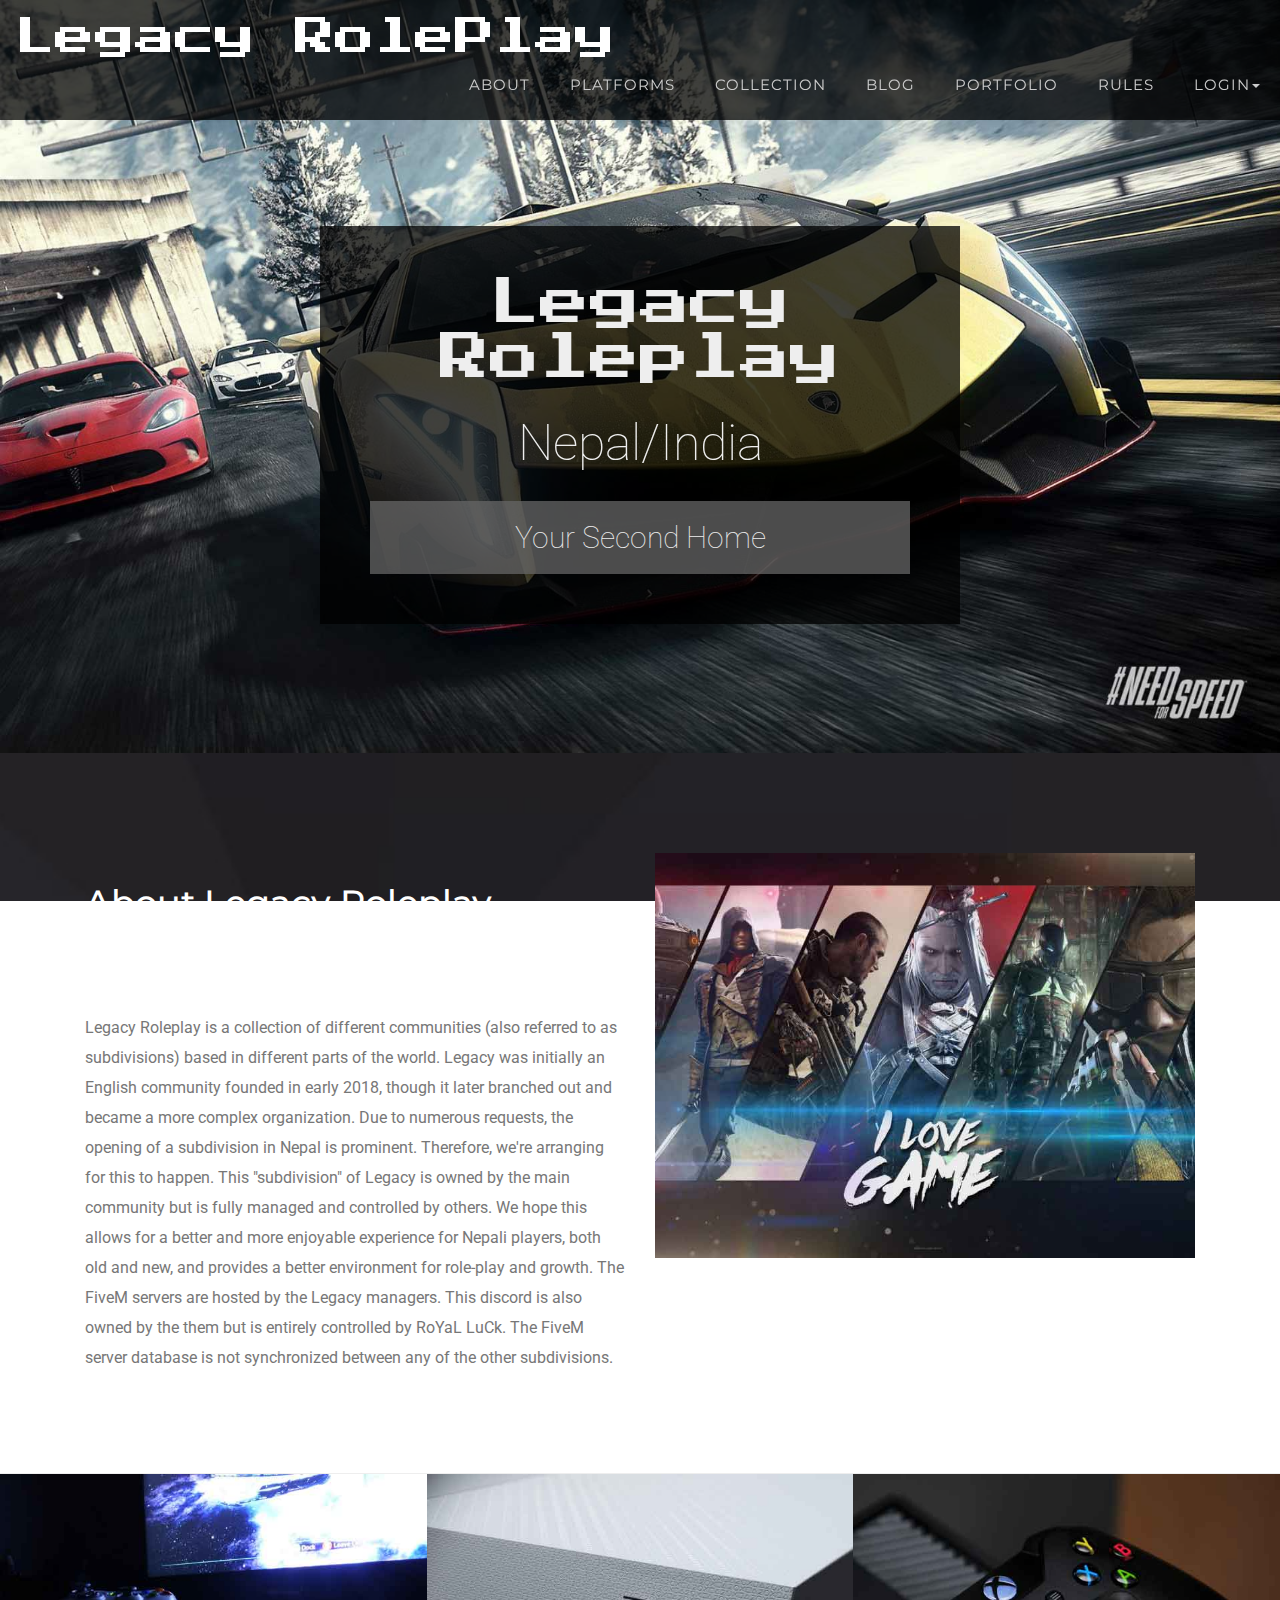
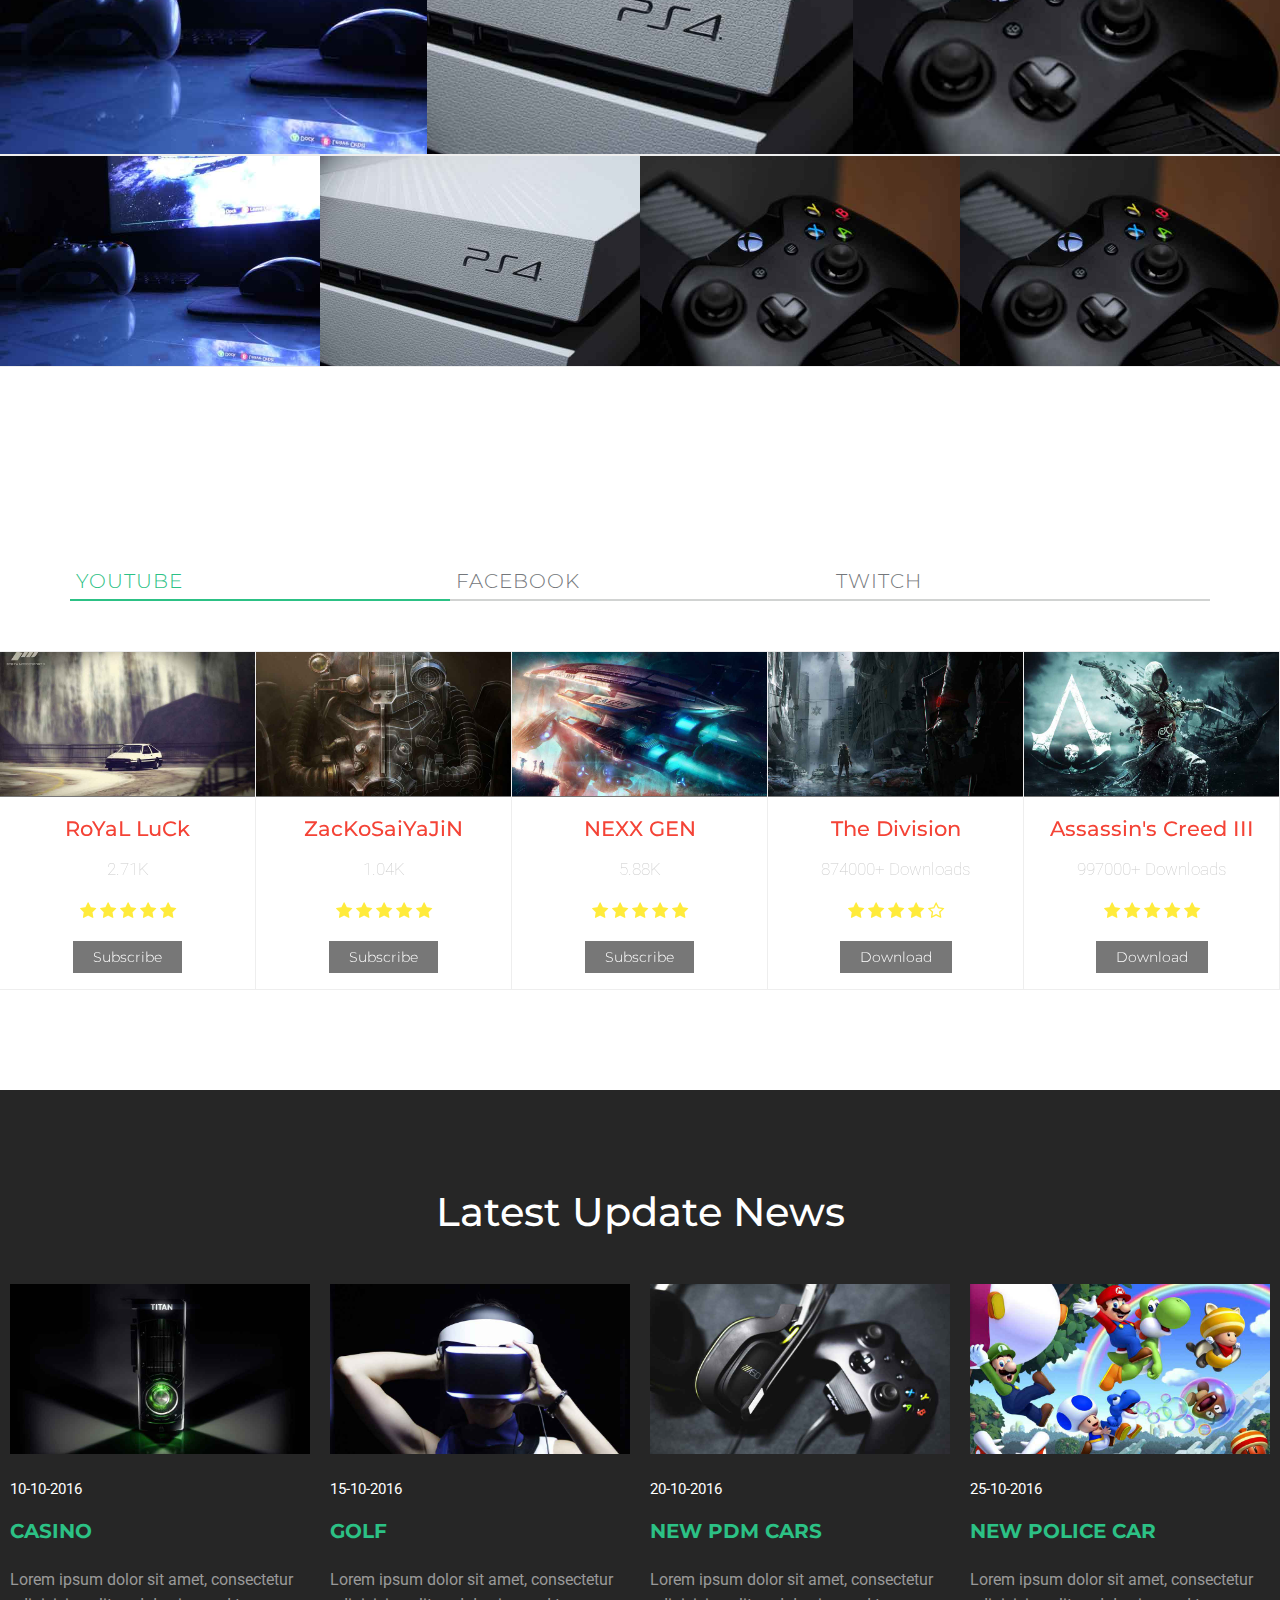
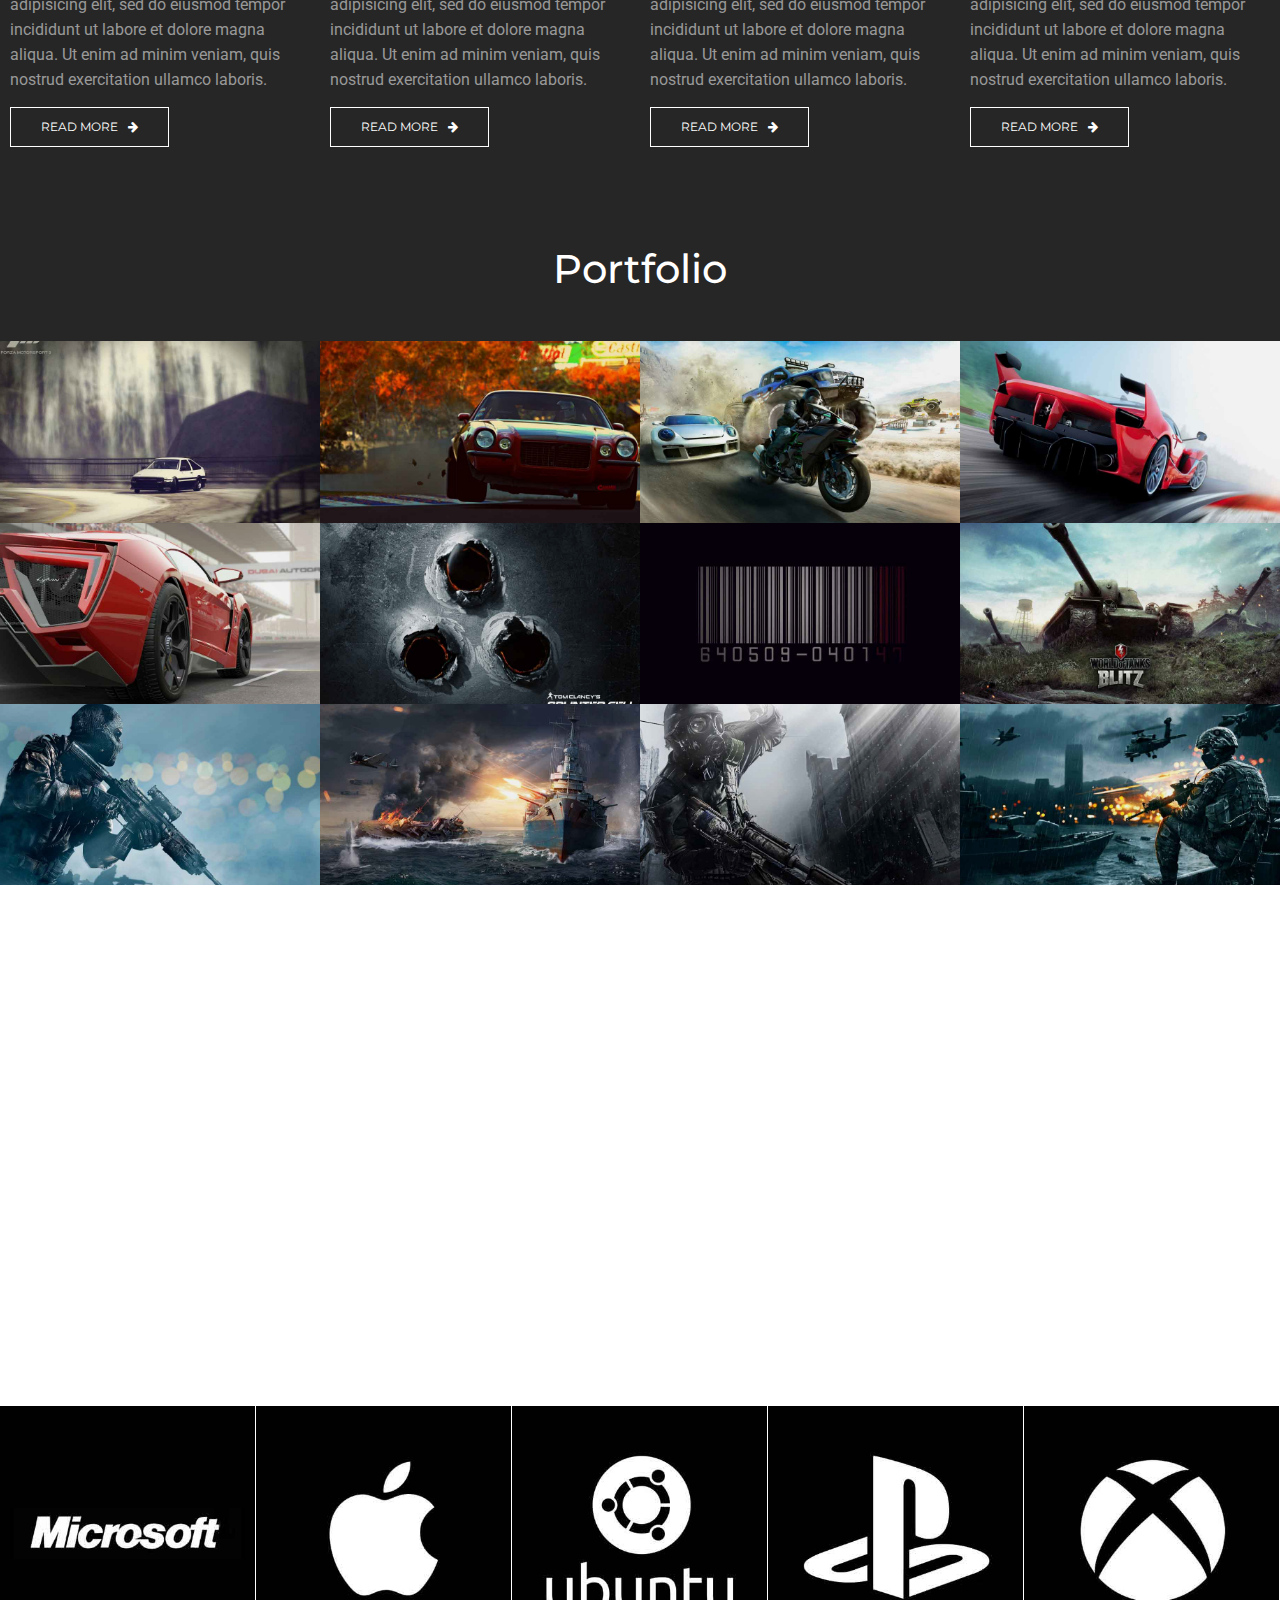
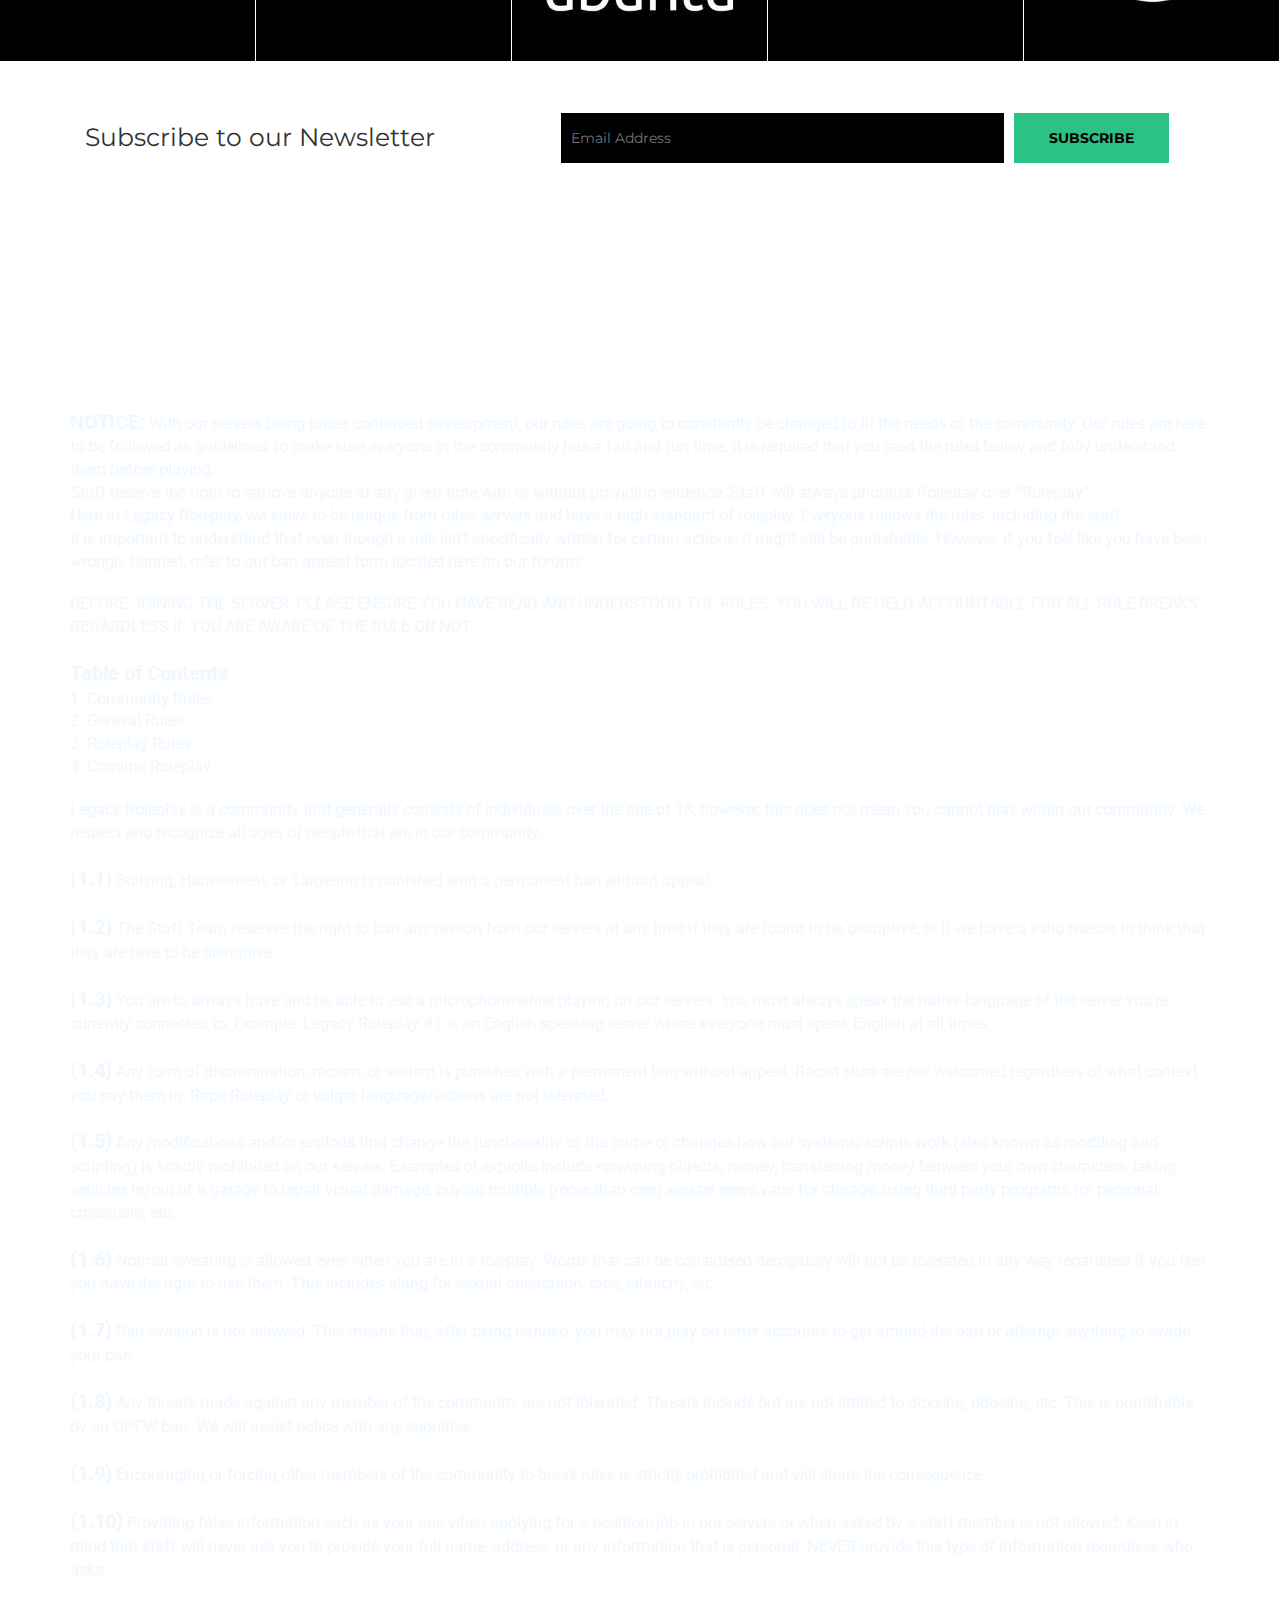
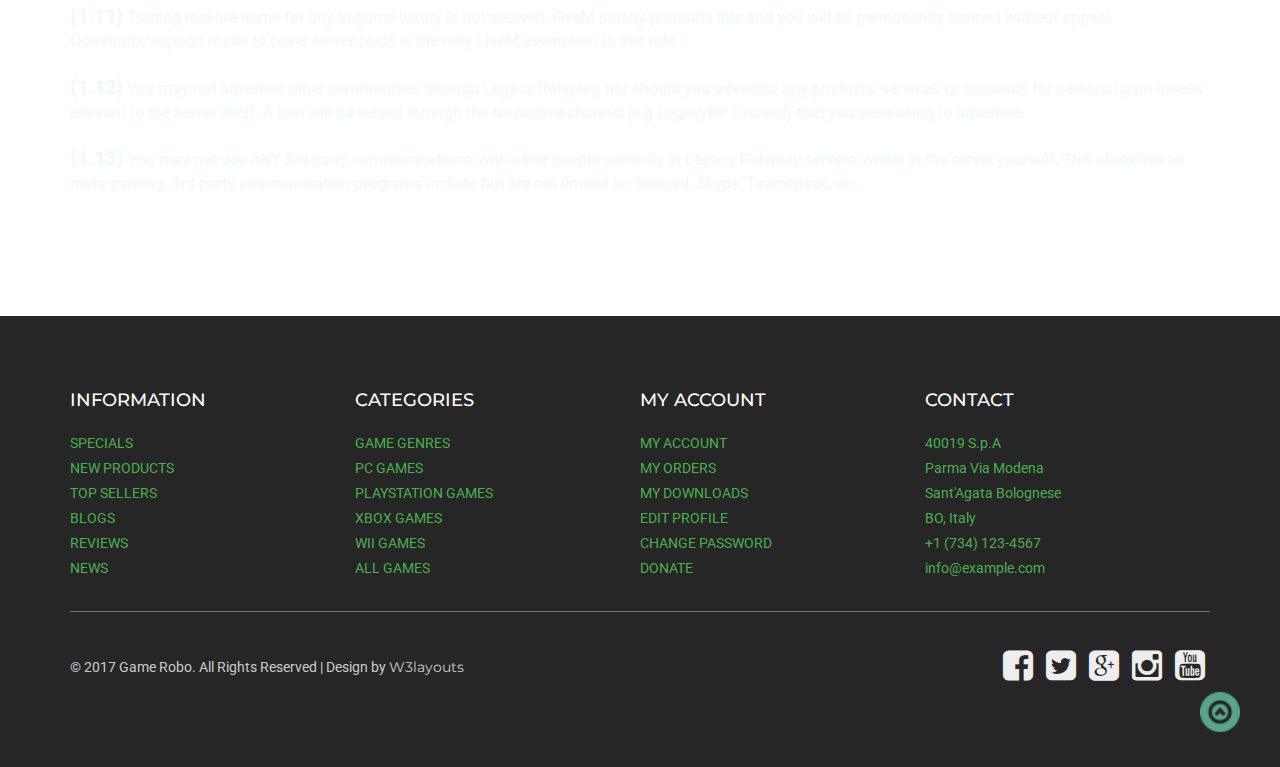
==== commit a2f962b0: "drastic changes 4" ====
--- a/index.html
+++ b/index.html
@@ -1093,32 +1093,32 @@
 	<div class="wthreeblogsaits" id="wthreeblogsaits">
 		<div class="wthreeblogsaits-grids">
 
-			<h3>Latest Blogs & News</h3>
+			<h3>Latest Update News</h3>
 			<div class="col-md-3 wthreeblogsaits-grid wthreeblogsaits-grid-1">
 				<a href="#" data-toggle="modal" data-target="#myModal1"><img src="images/blog-1.jpg" alt="Game Robo"></a>
 				<span class="w3date">10-10-2016</span>
-				<h4><a href="#" data-toggle="modal" data-target="#myModal1">NVIDIA TITAN X</a></h4>
+				<h4><a href="#" data-toggle="modal" data-target="#myModal1">CASINO</a></h4>
 				<p>Lorem ipsum dolor sit amet, consectetur adipisicing elit, sed do eiusmod tempor incididunt ut labore et dolore magna aliqua. Ut enim ad minim veniam, quis nostrud exercitation ullamco laboris.</p>
 				<button class="btn btn-primary" data-toggle="modal" data-target="#myModal1">READ MORE<i class="fa fa-arrow-right" aria-hidden="true"></i></button>
 			</div>
 			<div class="col-md-3 wthreeblogsaits-grid wthreeblogsaits-grid-2">
 				<a href="#" data-toggle="modal" data-target="#myModal2"><img src="images/blog-2.jpg" alt="Game Robo"></a>
 				<span class="w3date">15-10-2016</span>
-				<h4><a href="#" data-toggle="modal" data-target="#myModal2">PS4 VR HEADSET</a></h4>
+				<h4><a href="#" data-toggle="modal" data-target="#myModal2">GOLF</a></h4>
 				<p>Lorem ipsum dolor sit amet, consectetur adipisicing elit, sed do eiusmod tempor incididunt ut labore et dolore magna aliqua. Ut enim ad minim veniam, quis nostrud exercitation ullamco laboris.</p>
 				<button class="btn btn-primary" data-toggle="modal" data-target="#myModal2">READ MORE<i class="fa fa-arrow-right" aria-hidden="true"></i></button>
 			</div>
 			<div class="col-md-3 wthreeblogsaits-grid wthreeblogsaits-grid-3">
 				<a href="#" data-toggle="modal" data-target="#myModal3"><img src="images/blog-3.jpg" alt="Game Robo"></a>
 				<span class="w3date">20-10-2016</span>
-				<h4><a href="#" data-toggle="modal" data-target="#myModal3">ACCESSORIES FOR XBOX</a></h4>
+				<h4><a href="#" data-toggle="modal" data-target="#myModal3">NEW PDM CARS</a></h4>
 				<p>Lorem ipsum dolor sit amet, consectetur adipisicing elit, sed do eiusmod tempor incididunt ut labore et dolore magna aliqua. Ut enim ad minim veniam, quis nostrud exercitation ullamco laboris.</p>
 				<button class="btn btn-primary" data-toggle="modal" data-target="#myModal3">READ MORE<i class="fa fa-arrow-right" aria-hidden="true"></i></button>
 			</div>
 			<div class="col-md-3 wthreeblogsaits-grid wthreeblogsaits-grid-4">
 				<a href="#" data-toggle="modal" data-target="#myModal4"><img src="images/blog-4.jpg" alt="Game Robo"></a>
 				<span class="w3date">25-10-2016</span>
-				<h4><a href="#" data-toggle="modal" data-target="#myModal4">NEW SUPER MARIO BROS!</a></h4>
+				<h4><a href="#" data-toggle="modal" data-target="#myModal4">NEW POLICE CAR</a></h4>
 				<p>Lorem ipsum dolor sit amet, consectetur adipisicing elit, sed do eiusmod tempor incididunt ut labore et dolore magna aliqua. Ut enim ad minim veniam, quis nostrud exercitation ullamco laboris.</p>
 				<button class="btn btn-primary" data-toggle="modal" data-target="#myModal4">READ MORE<i class="fa fa-arrow-right" aria-hidden="true"></i></button>
 			</div>
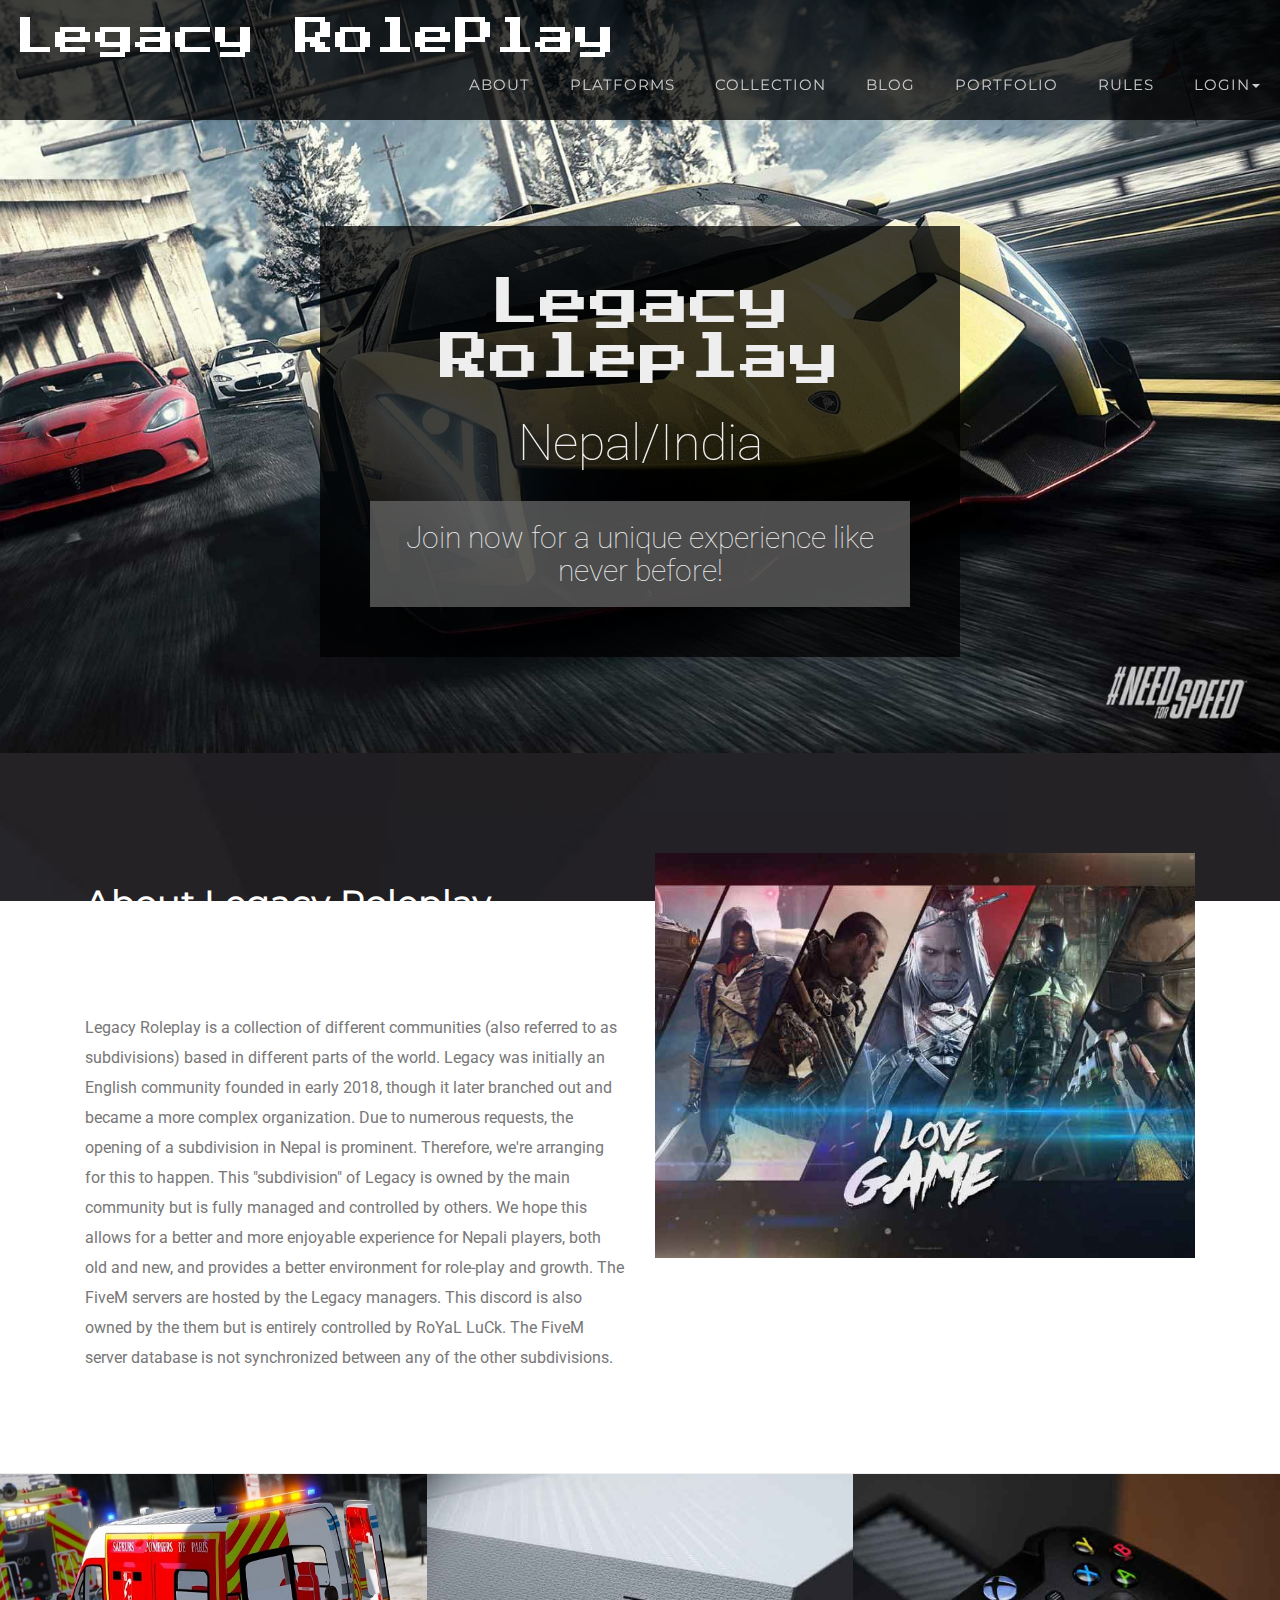
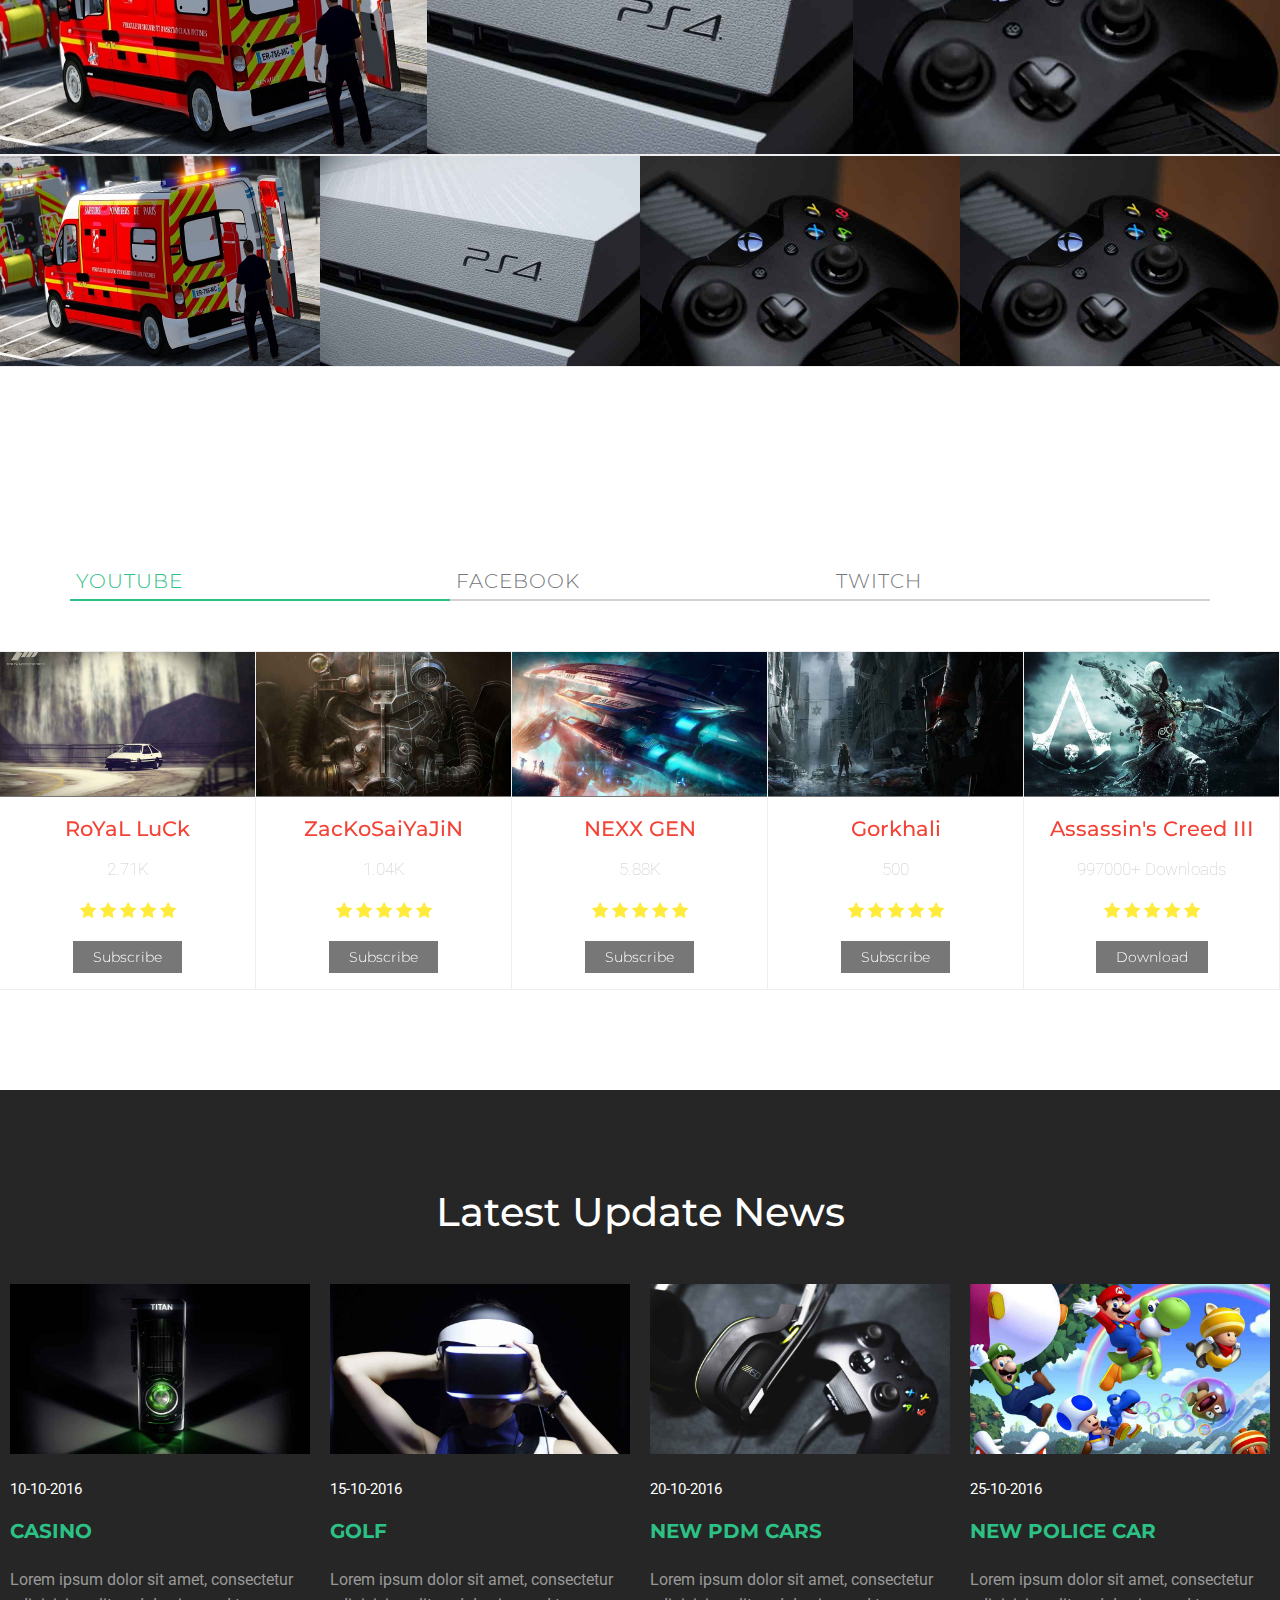
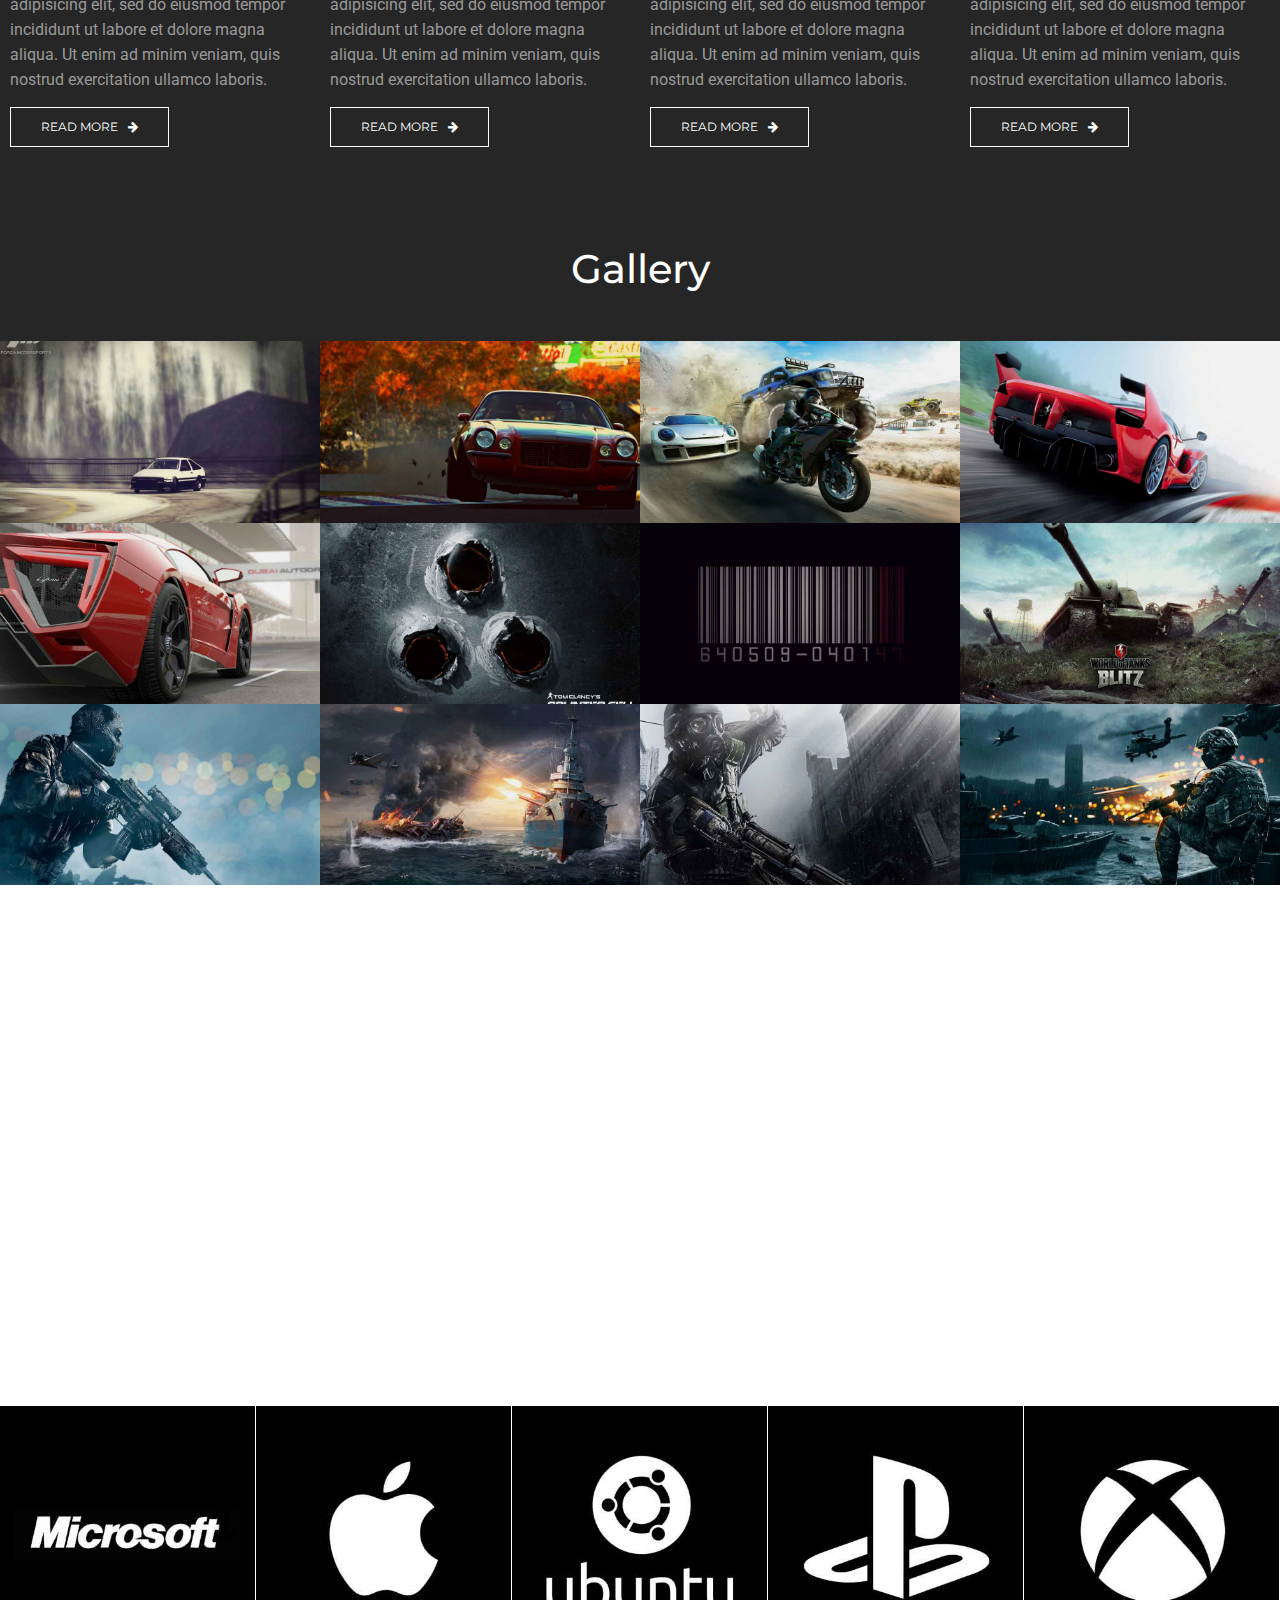
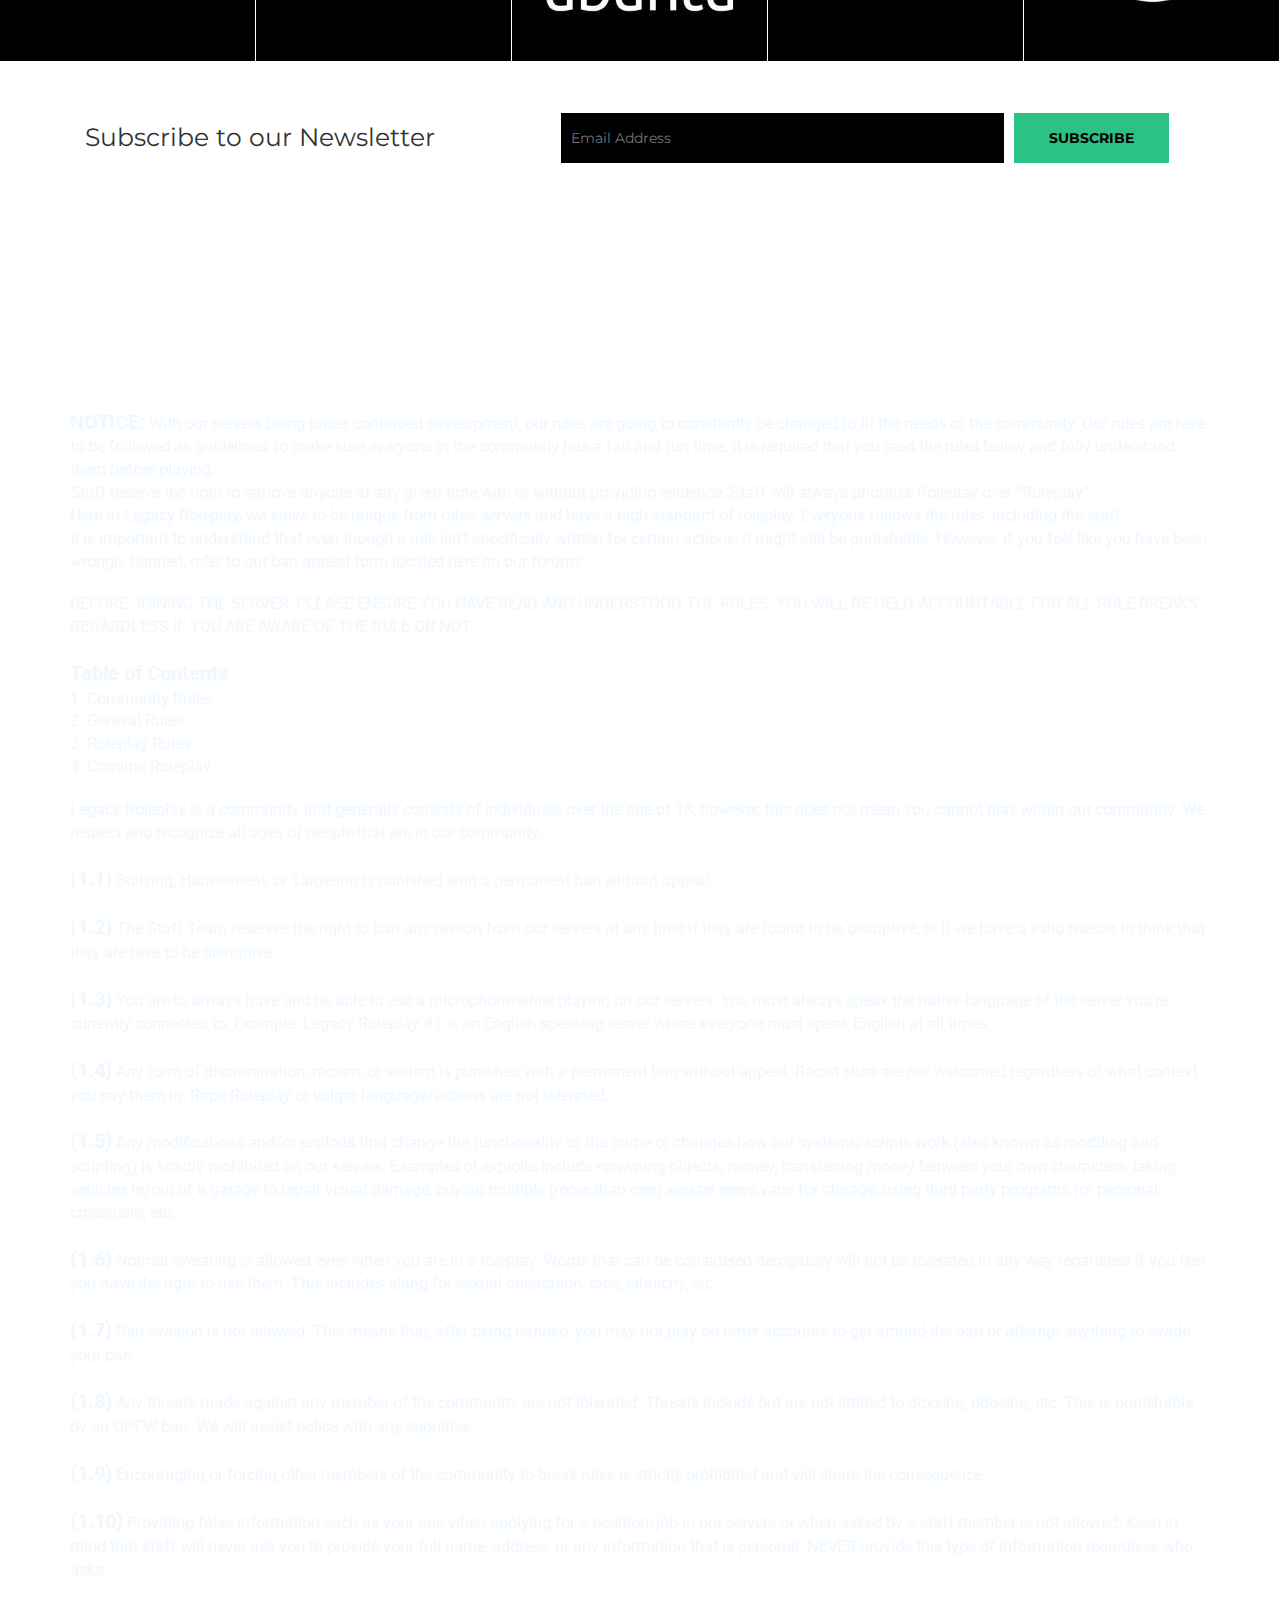
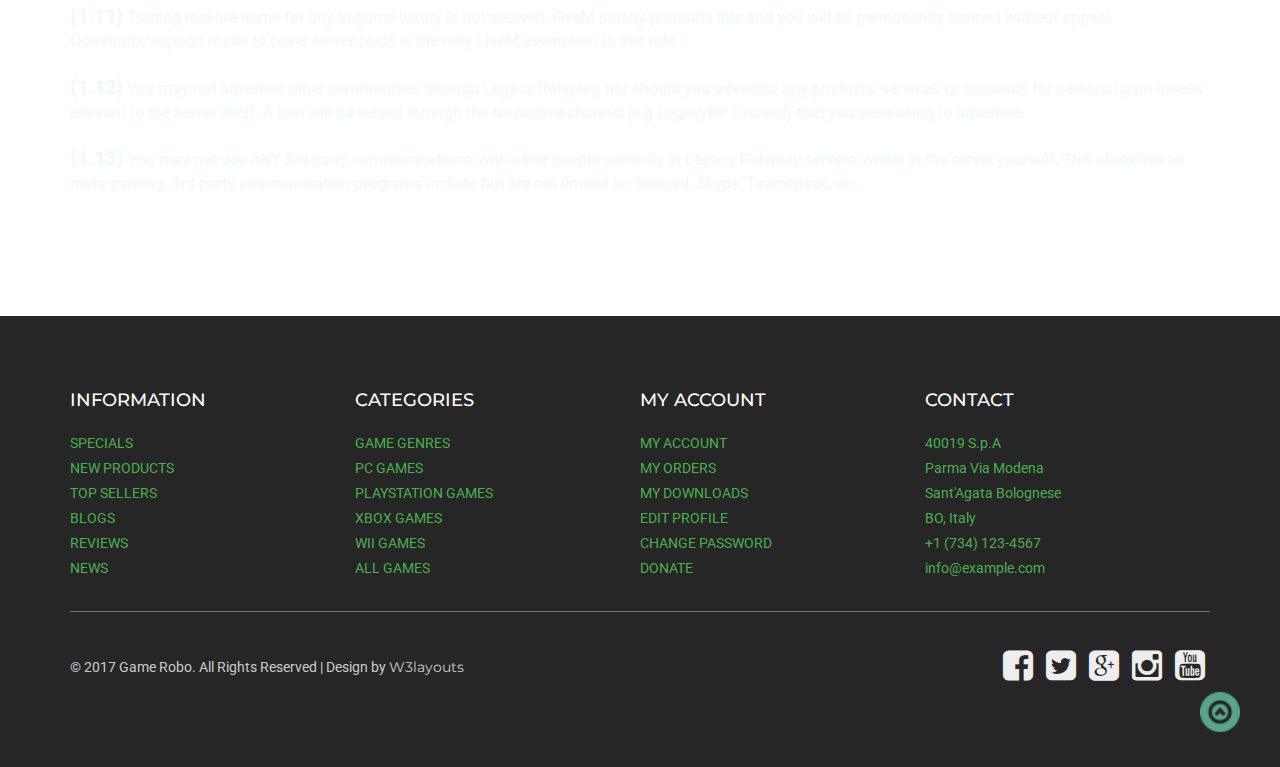
==== commit 1cd2f944: "drastic changes 6" ====
--- a/index.html
+++ b/index.html
@@ -126,7 +126,7 @@
 					<div class="heading">
 						<h1>Legacy Roleplay</h1>
 						<h2>Nepal/India</h2>
-						<h3>Your Second Home</h3>
+						<h3>Join now for a unique experience like never before!</h3>
 					</div>
 				</li>
 				<li class="second-slide aits">
@@ -134,7 +134,7 @@
 					<div class="heading">
 						<h1>Legacy Roleplay</h1>
 						<h2>Nepal/India</h2>
-						<h3>Your Second Home</h3>
+						<h3>Join now for a unique experience like never before!</h3>
 					</div>
 				</li>
 				<li class="third-slide w3-agileits">
@@ -142,7 +142,7 @@
 					<div class="heading">
 						<h1>Legacy Roleplay</h1>
 						<h2>Nepal/India</h2>
-						<h3>Your Second Home</h3>
+						<h3>Join now for a unique experience like never before!</h3>
 					</div>
 				</li>
 				<li class="fourth-slide agileinfo">
@@ -150,7 +150,7 @@
 					<div class="heading">
 						<h1>Legacy Roleplay</h1>
 						<h2>Nepal/India</h2>
-						<h3>Your Second Home</h3>
+						<h3>Join now for a unique experience like never before!</h3>
 					</div>
 				</li>
 				<li class="fifth-slide wthree">
@@ -158,7 +158,7 @@
 					<div class="heading">
 						<h1>Legacy Roleplay</h1>
 						<h2>Nepal/India</h2>
-						<h3>Your Second Home</h3>
+						<h3>Join now for a unique experience like never before!</h3>
 					</div>
 				</li>
 			</ul>
@@ -368,19 +368,19 @@
 								<div class="agileinfoitem-image">
 									<img src="images/popular-4.jpg" alt="Game Robo">
 								</div>
-								<h3>The Division</h3>
-								<h4>874000+ Downloads</h4>
-								<div class="wthreeratingaits">
-									<ul>
-										<li><i class="fa fa-star" aria-hidden="true"></i></li>
-										<li><i class="fa fa-star" aria-hidden="true"></i></li>
-										<li><i class="fa fa-star" aria-hidden="true"></i></li>
-										<li><i class="fa fa-star" aria-hidden="true"></i></li>
-										<li><i class="fa fa-star-o" aria-hidden="true"></i></li>
-									</ul>
-								</div>
-								<div class="wthreeitemdownload">
-									<a href="#">Download</a>
+								<h3>Gorkhali</h3>
+								<h4>500</h4>
+								<div class="wthreeratingaits">
+									<ul>
+										<li><i class="fa fa-star" aria-hidden="true"></i></li>
+										<li><i class="fa fa-star" aria-hidden="true"></i></li>
+										<li><i class="fa fa-star" aria-hidden="true"></i></li>
+										<li><i class="fa fa-star" aria-hidden="true"></i></li>
+										<li><i class="fa fa-star" aria-hidden="true"></i></li>
+									</ul>
+								</div>
+								<div class="wthreeitemdownload">
+									<a href="https://www.youtube.com/channel/UCLKcJws7QQbTfjwZktJBAdQ">Subscribe</a>
 								</div>
 							</div>
 							<div class="item">
@@ -1198,7 +1198,7 @@
 
 	<!-- Portfolio -->
 	<div class="w3portfolioaits" id="w3portfolioaits">
-	<h3>Portfolio</h3>
+	<h3>Gallery</h3>
 		<div class="w3portfolioaits-items">
 			<div class="col-md-3 w3portfolioaits-item w3portfolioaits-item-1">
 				<a class="example-image-link" href="images/popular-1.jpg" data-lightbox="example-set" data-title="">
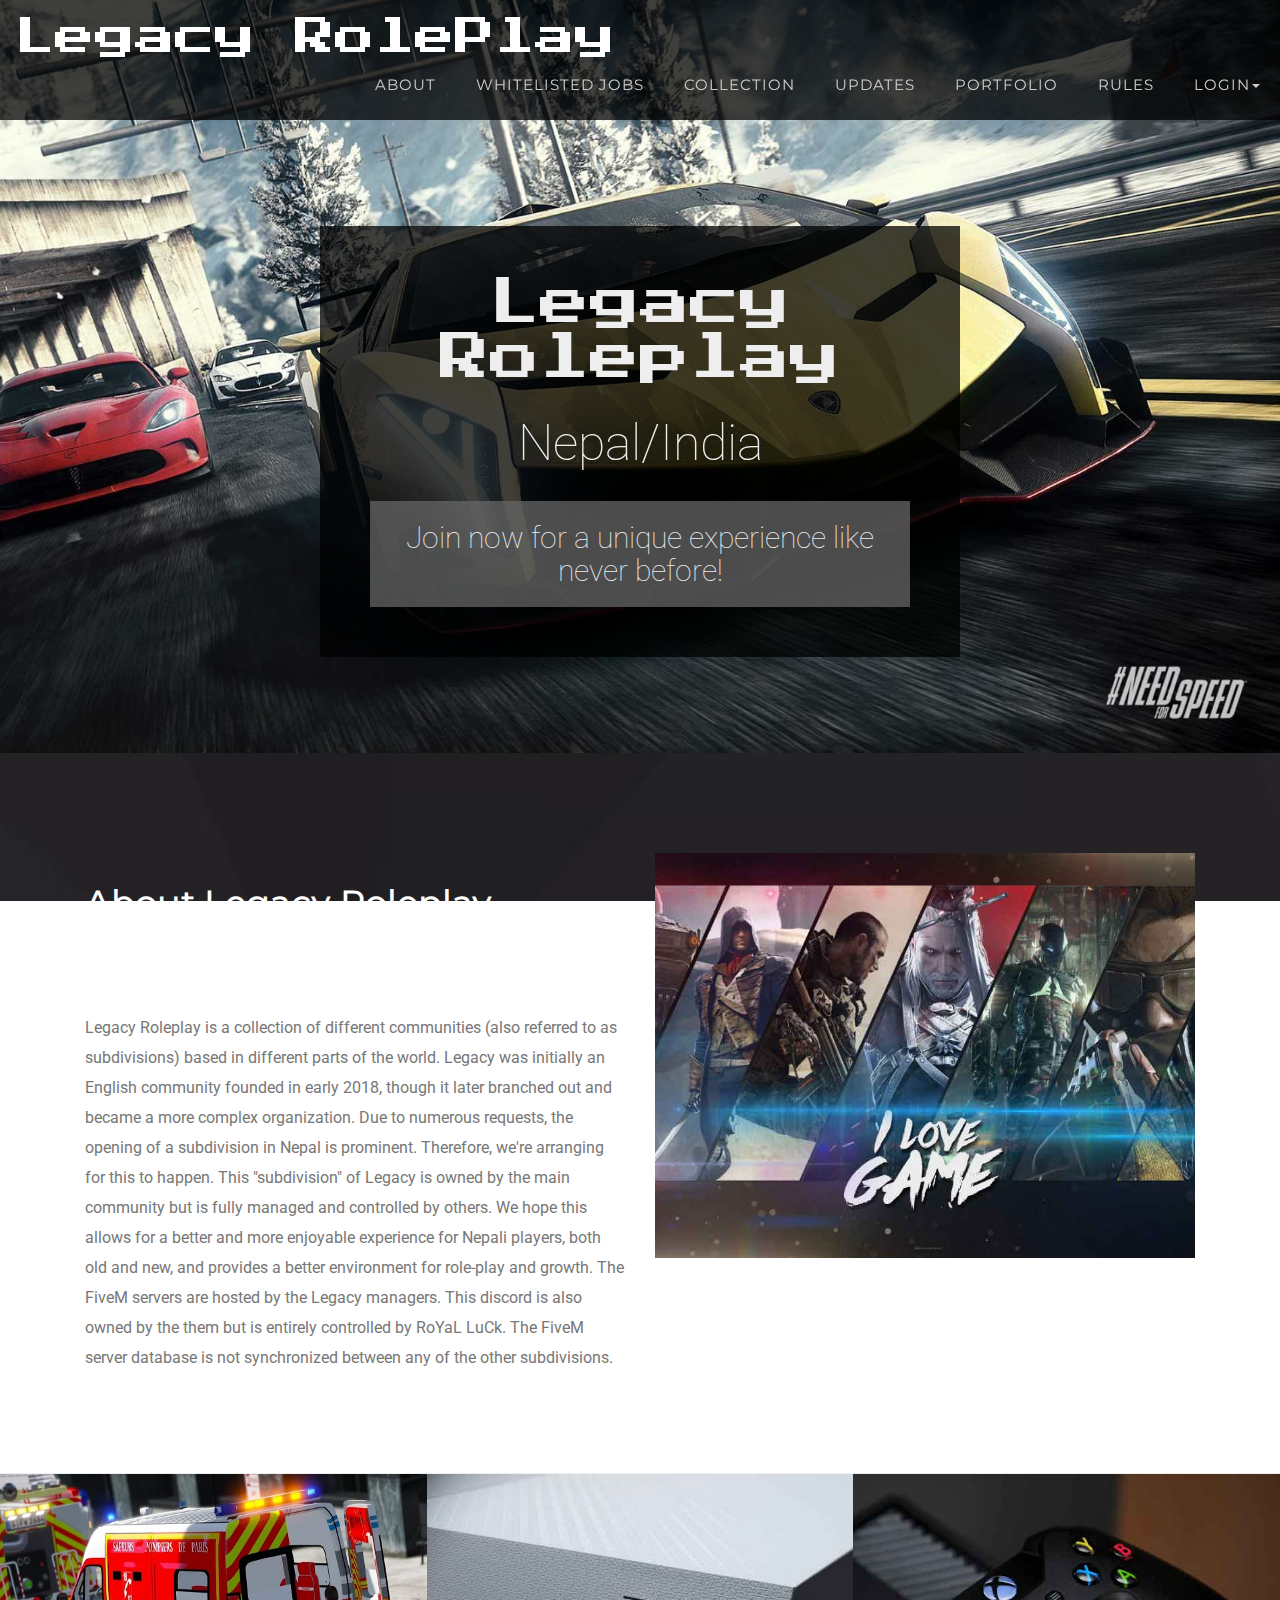
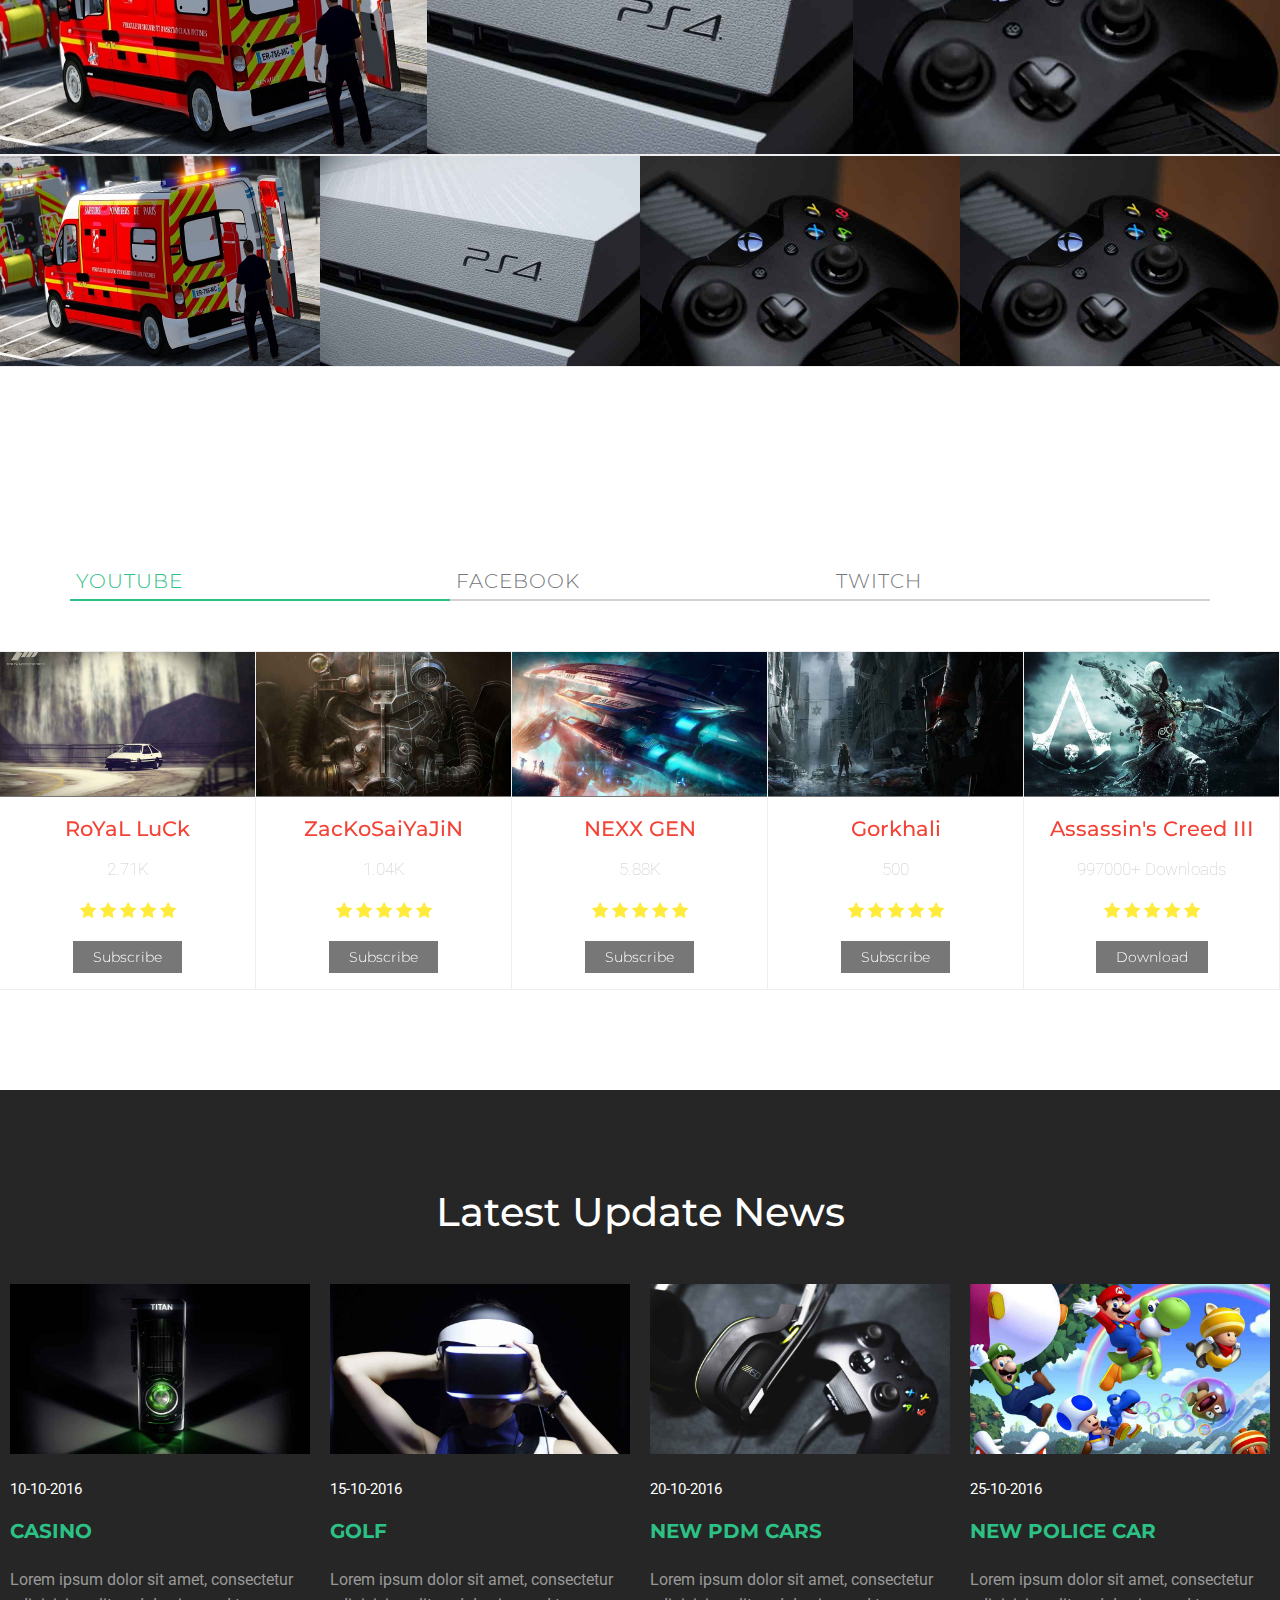
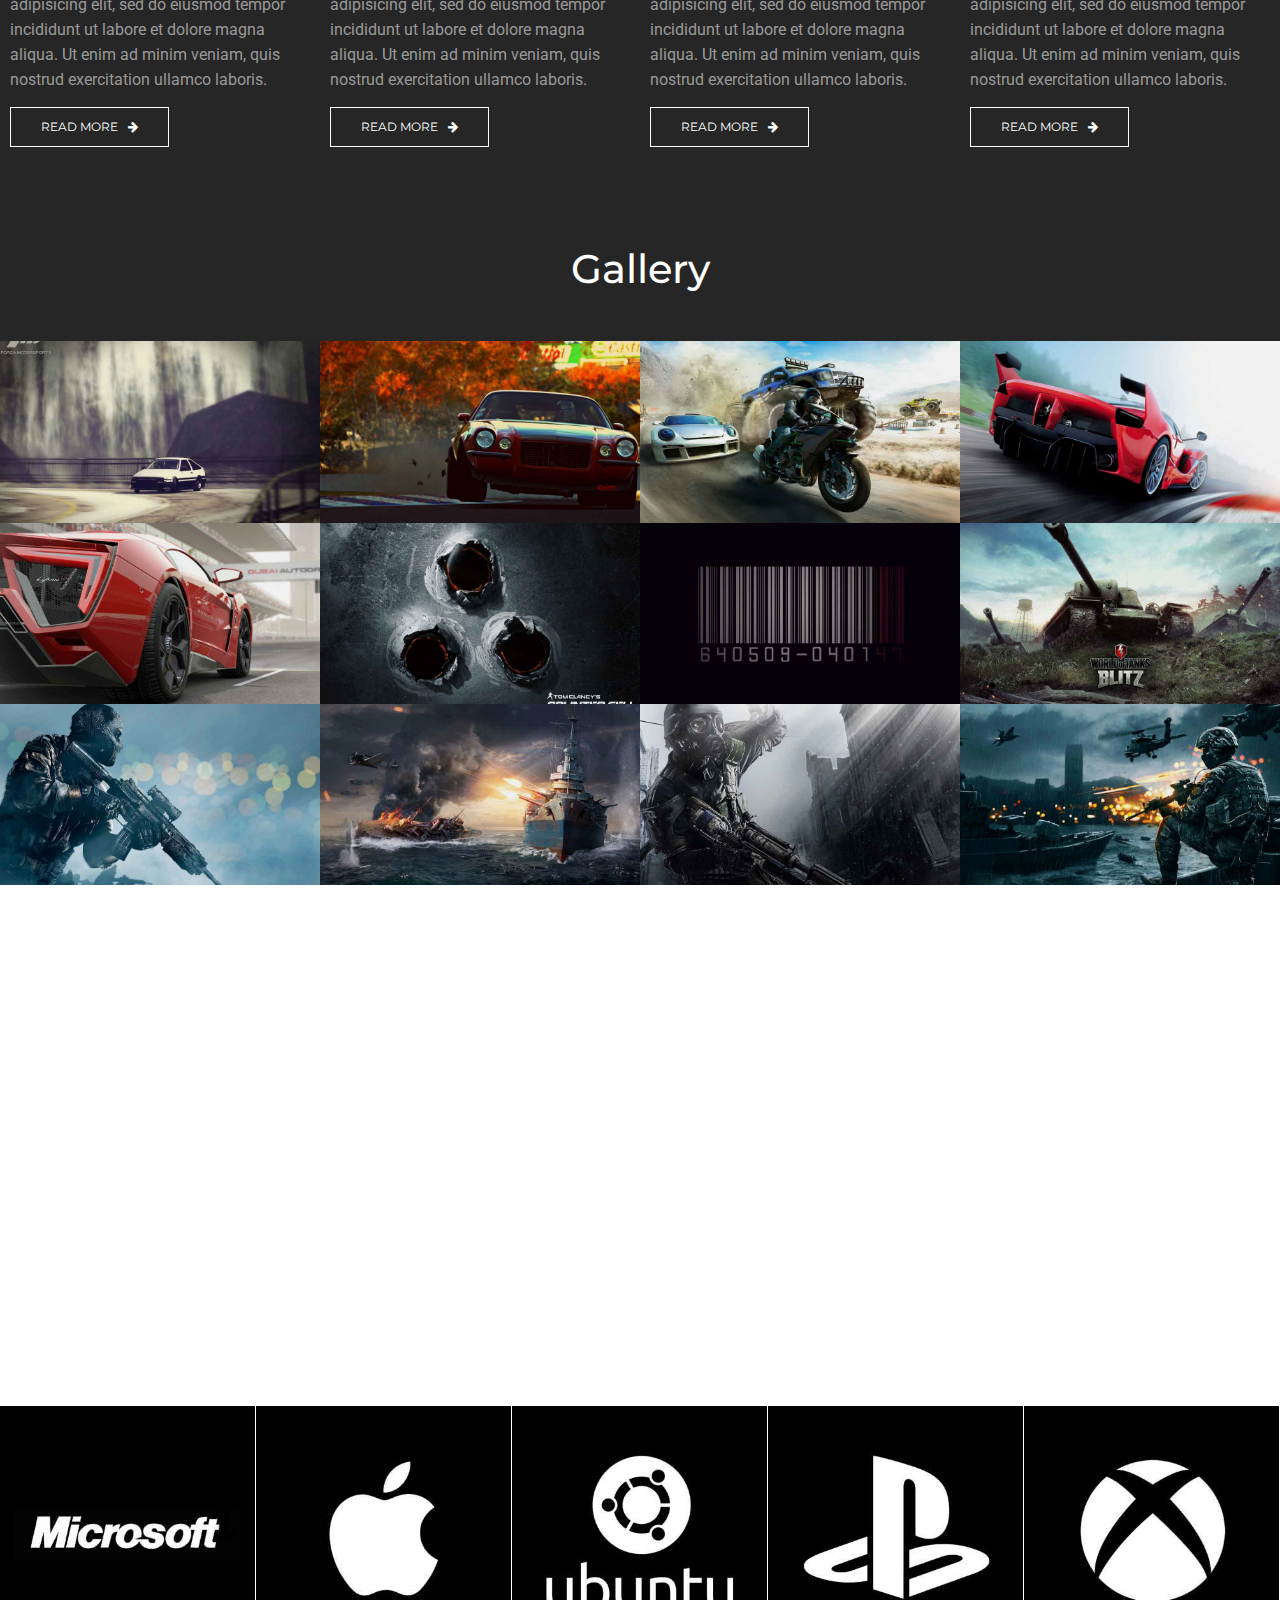
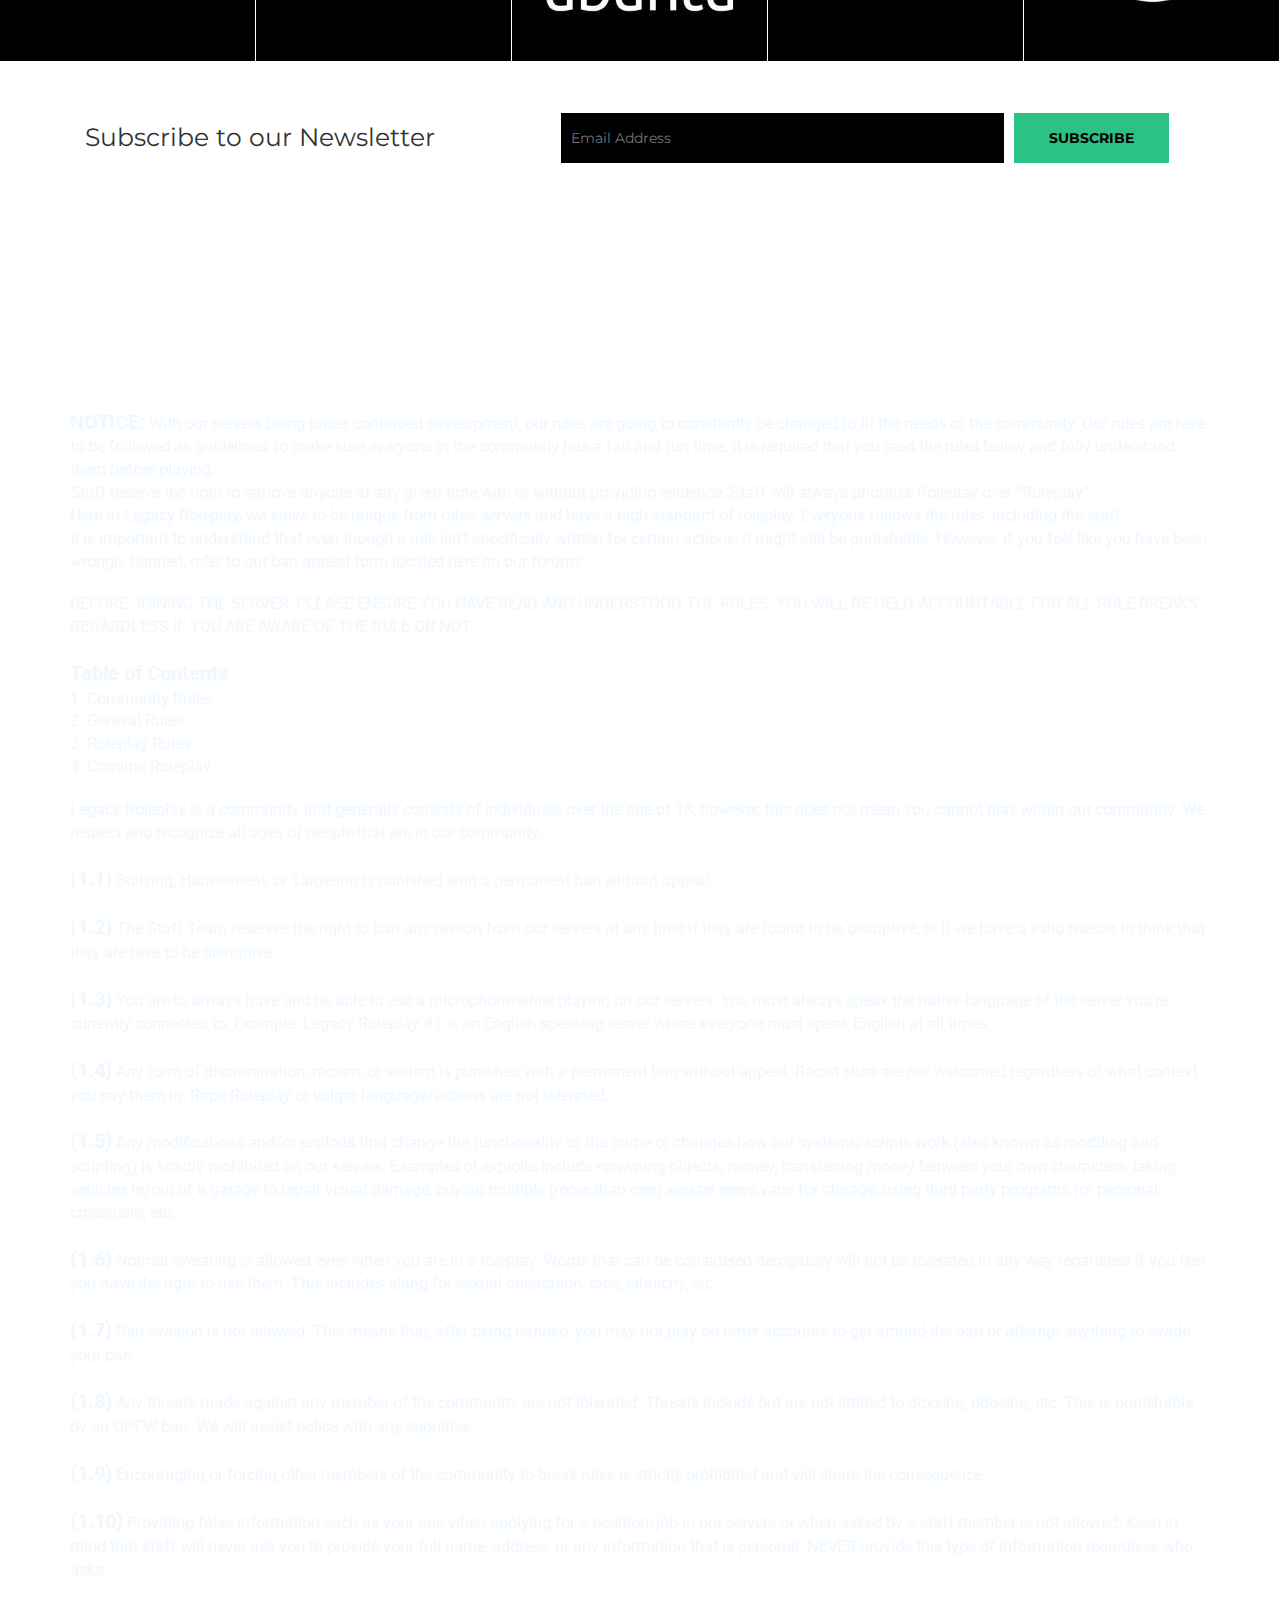
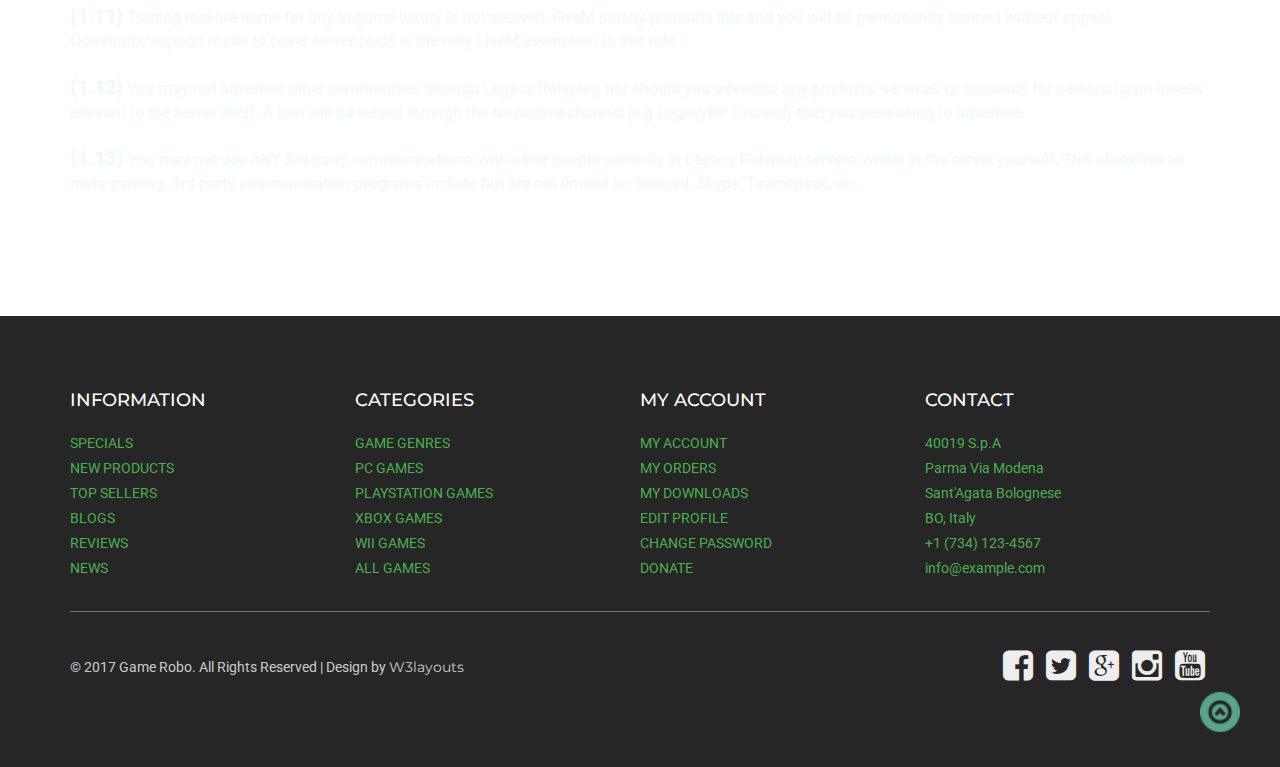
==== commit 322f534d: "drastic changes 7" ====
--- a/index.html
+++ b/index.html
@@ -78,9 +78,9 @@
 				<div id="navbar" class="navbar-collapse navbar-right collapse">
 					<ul class="nav navbar-nav navbar-right cross-effect" id="cross-effect">
 						<li><a class="scroll" href="#w3lsaboutaits">ABOUT</a></li>
-						<li><a class="scroll" href="#agileinfoplatforms">PLATFORMS</a></li>
+						<li><a class="scroll" href="#agileinfoplatforms">Whitelisted Jobs</a></li>
 						<li><a class="scroll" href="#wthreetabsaits">COLLECTION</a></li>
-						<li><a class="scroll" href="#wthreeblogsaits">BLOG</a></li>
+						<li><a class="scroll" href="#wthreeblogsaits">UPDATES</a></li>
 						<li><a class="scroll" href="#w3portfolioaits">PORTFOLIO</a></li>
 						<li><a class="scroll" href="#agilecontactw3ls">RULES</a></li>
 						<li class="dropdown">
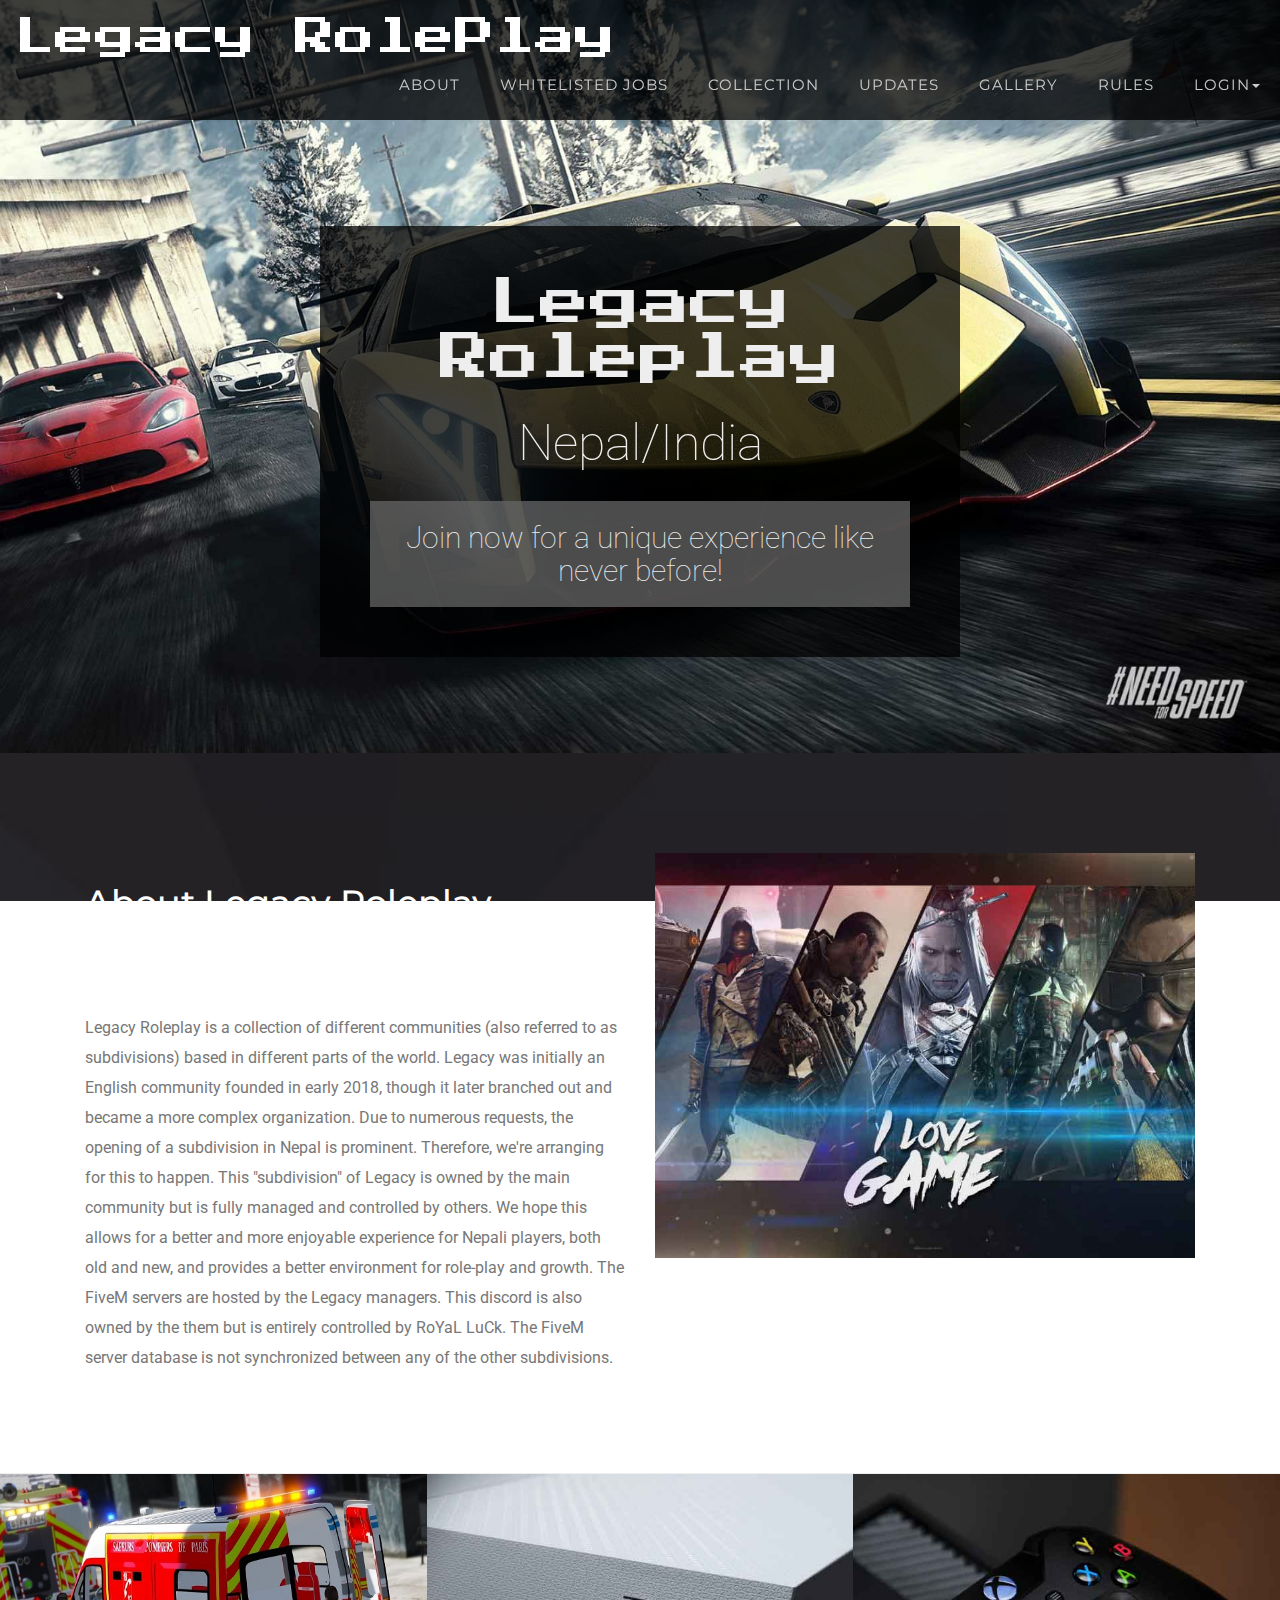
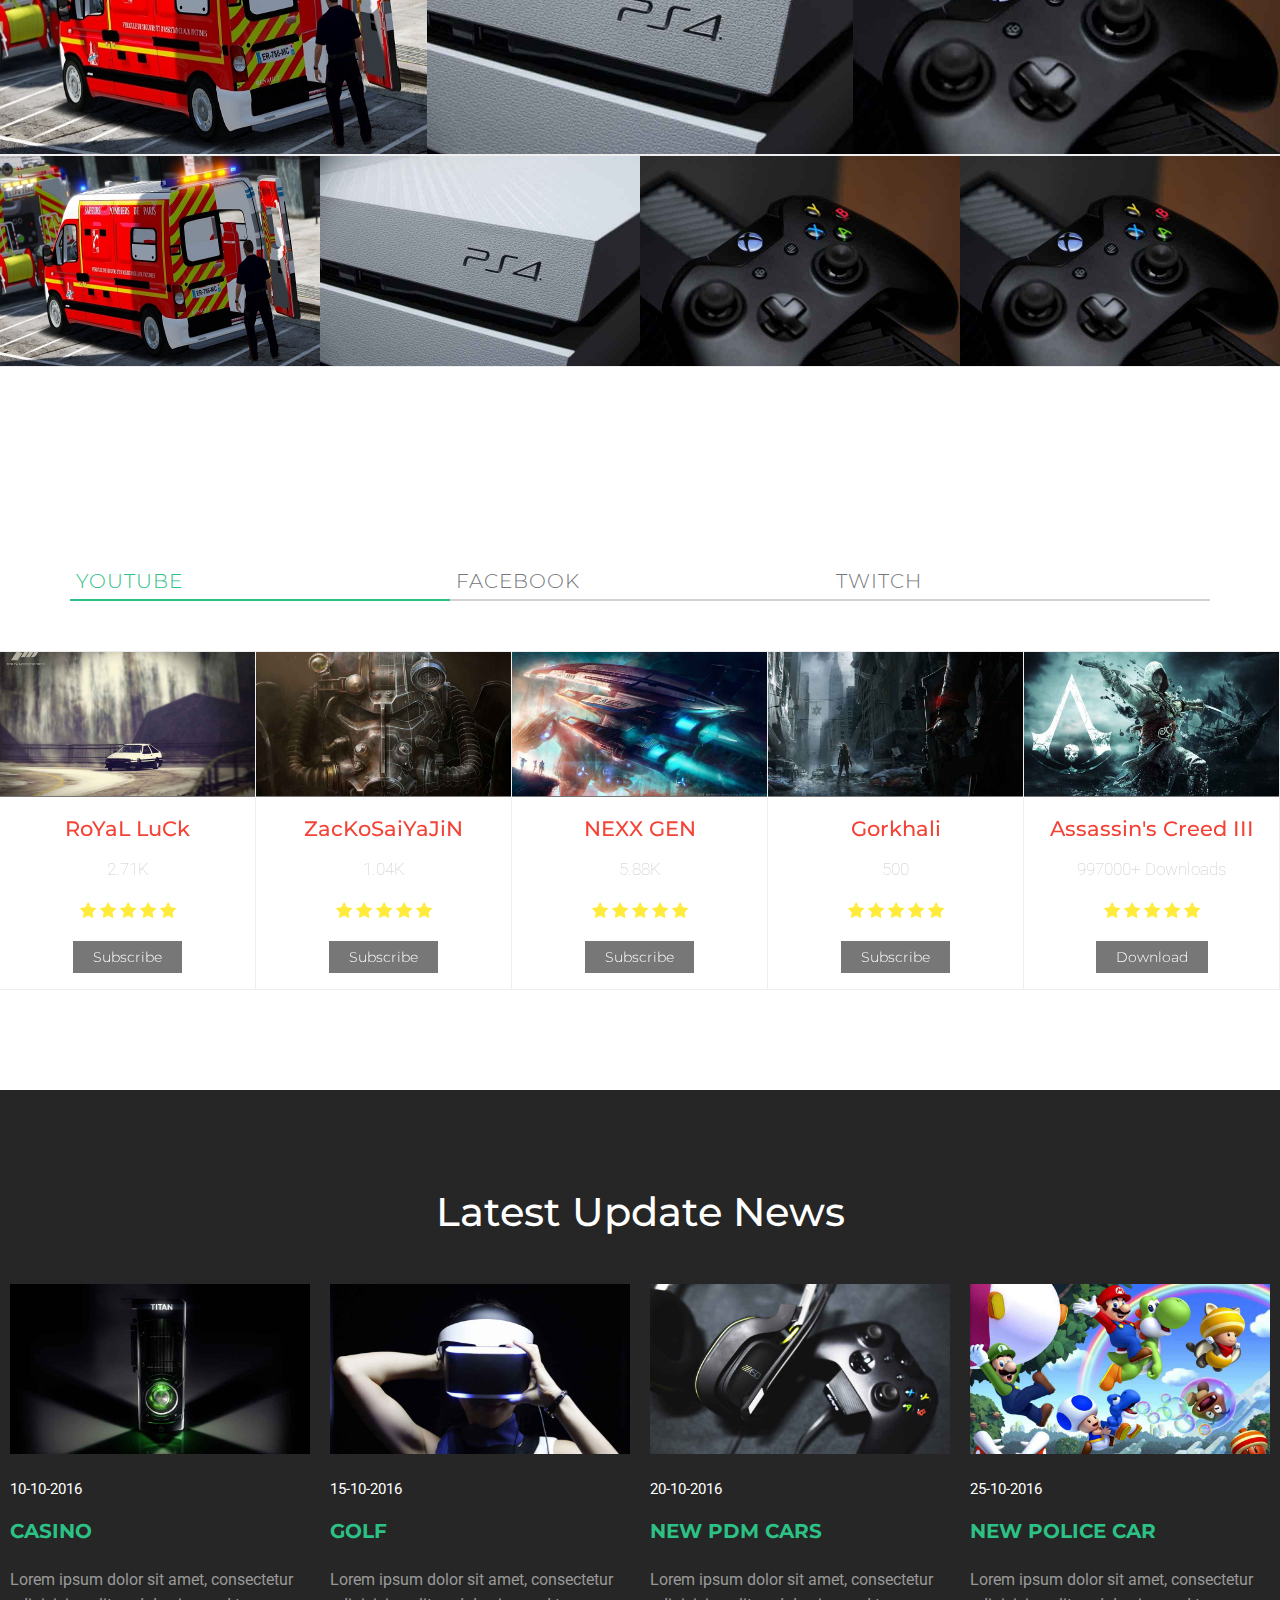
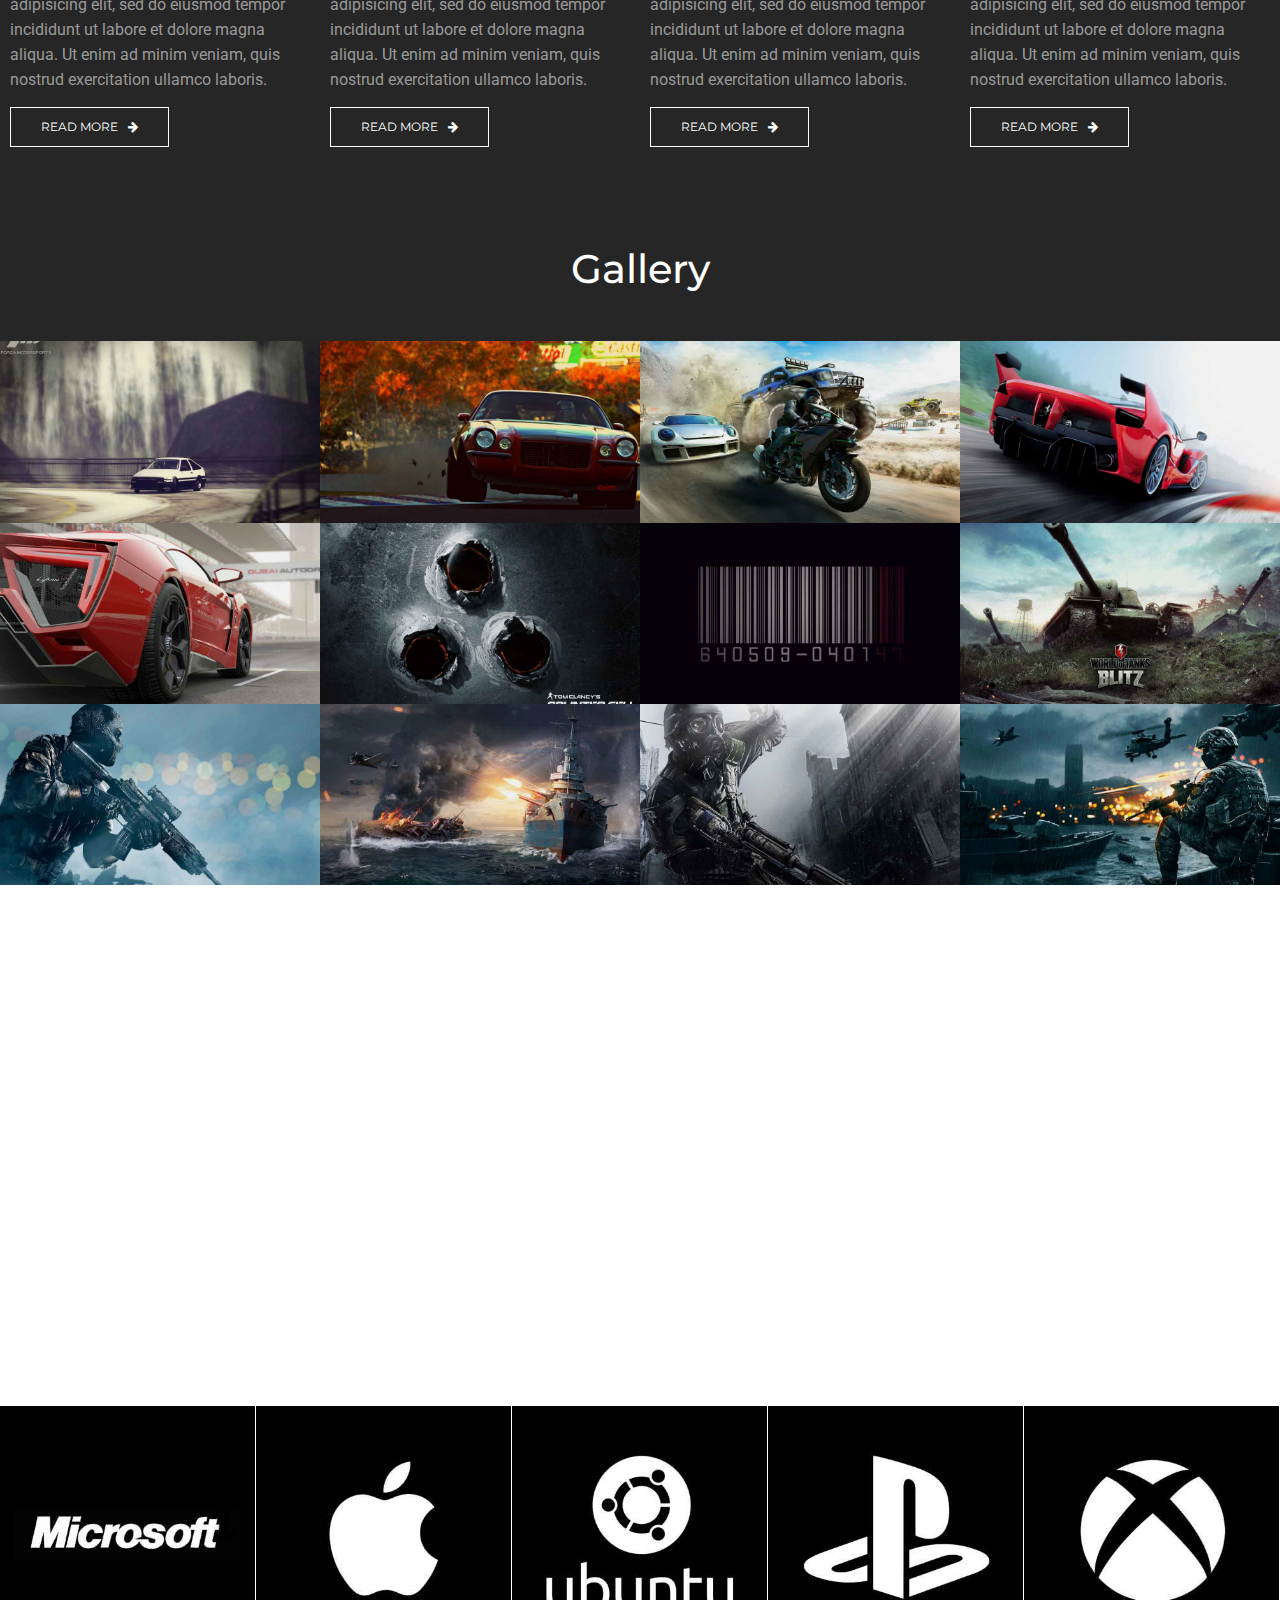
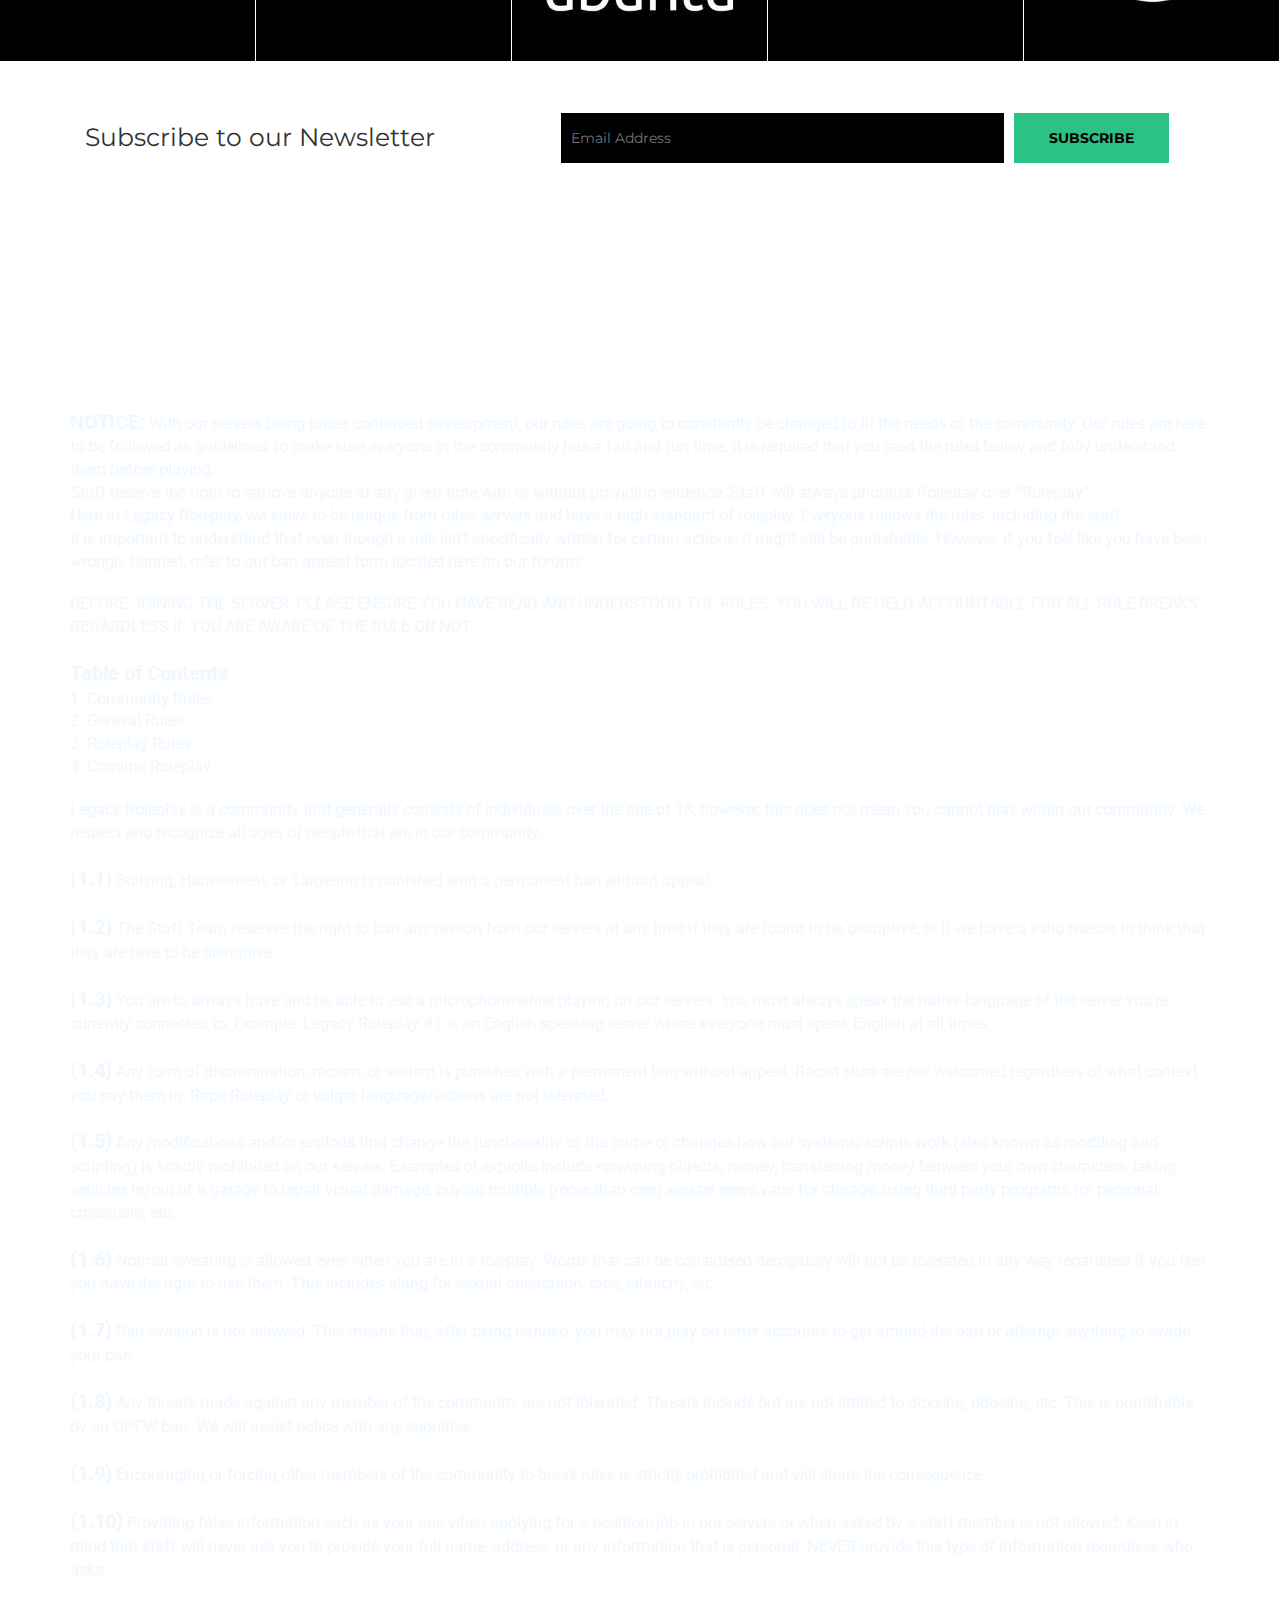
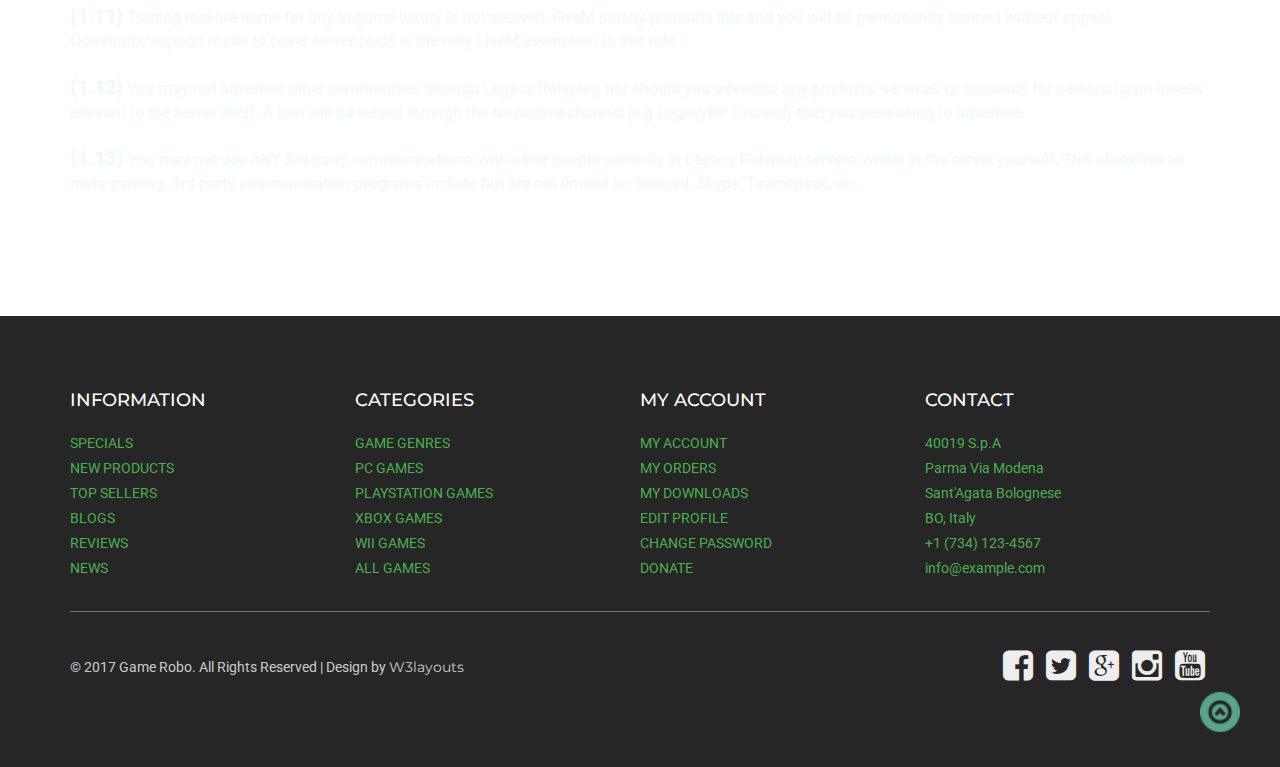
==== commit a802dcf2: "drastic changes 7.1" ====
--- a/index.html
+++ b/index.html
@@ -81,7 +81,7 @@
 						<li><a class="scroll" href="#agileinfoplatforms">Whitelisted Jobs</a></li>
 						<li><a class="scroll" href="#wthreetabsaits">COLLECTION</a></li>
 						<li><a class="scroll" href="#wthreeblogsaits">UPDATES</a></li>
-						<li><a class="scroll" href="#w3portfolioaits">PORTFOLIO</a></li>
+						<li><a class="scroll" href="#w3portfolioaits">GALLERY</a></li>
 						<li><a class="scroll" href="#agilecontactw3ls">RULES</a></li>
 						<li class="dropdown">
 							<a href="#" class="dropdown-toggle" data-toggle="dropdown">Login<b class="caret"></b></a>
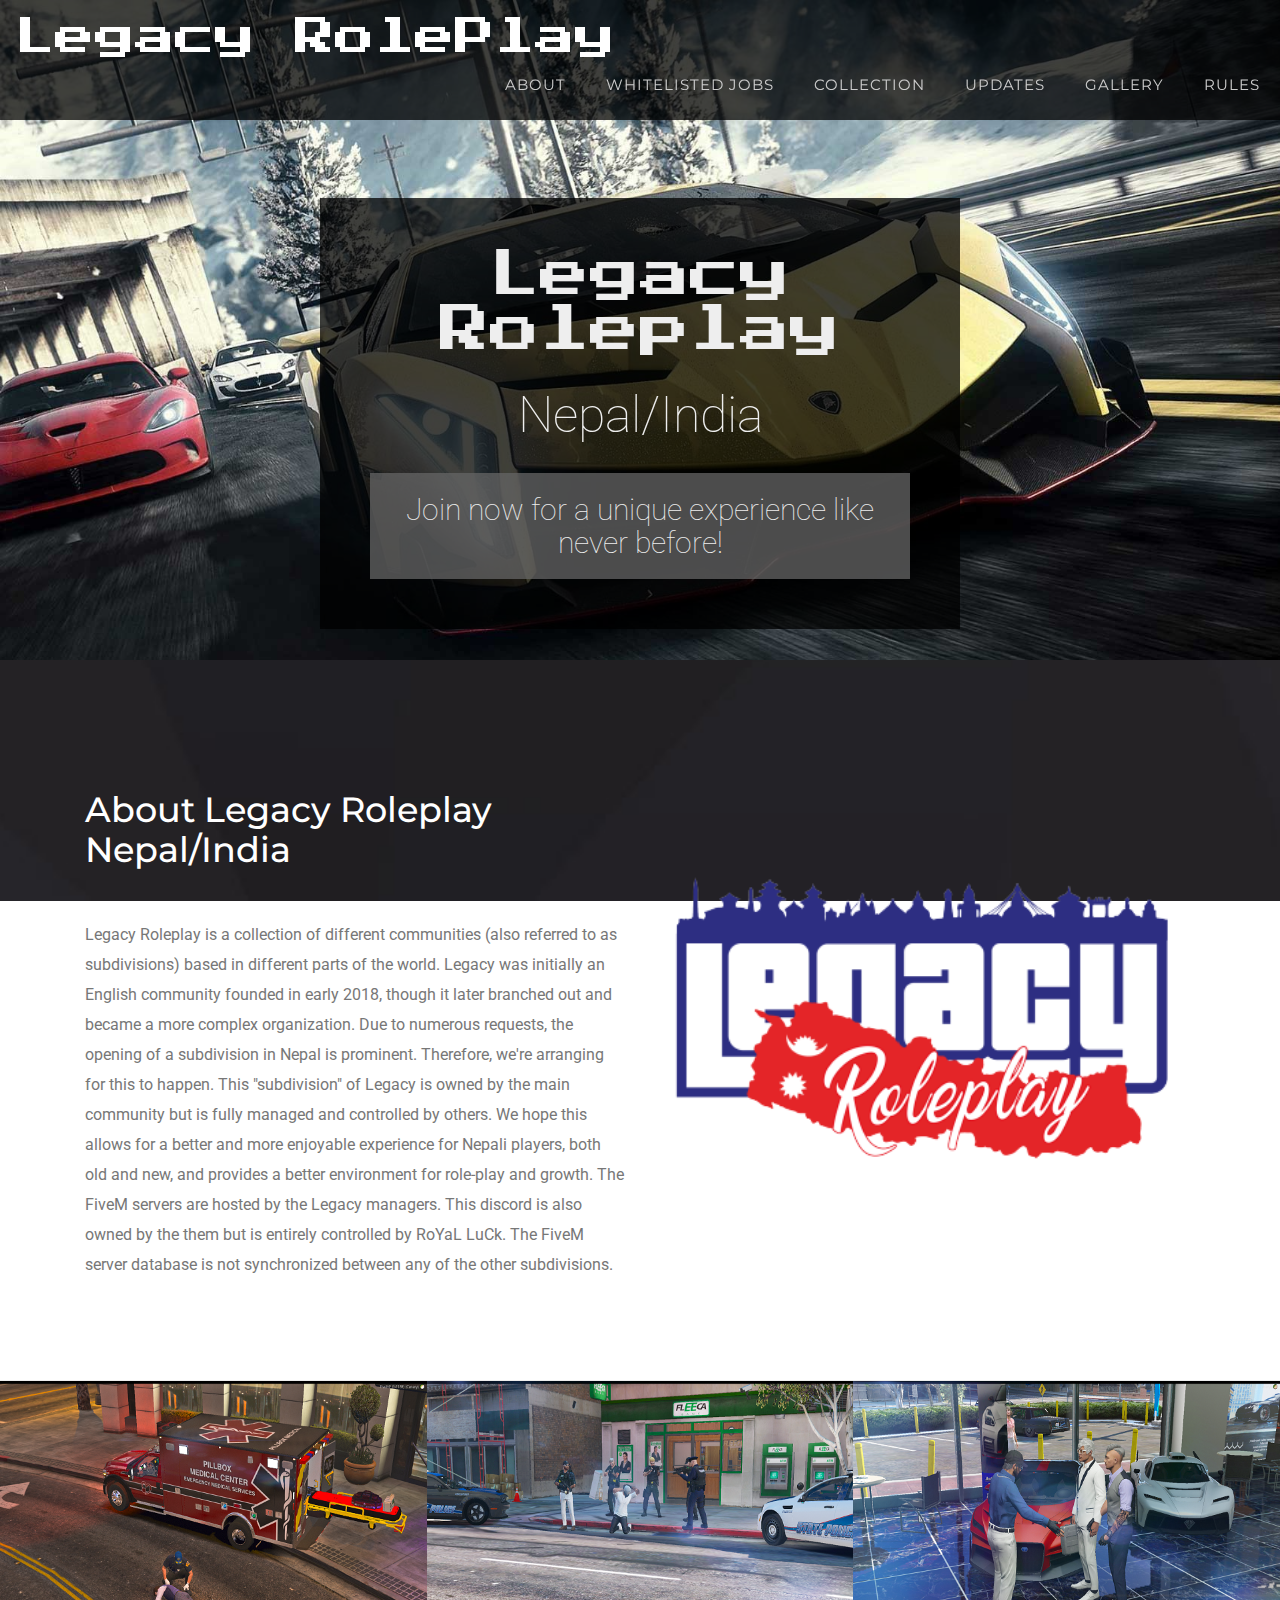
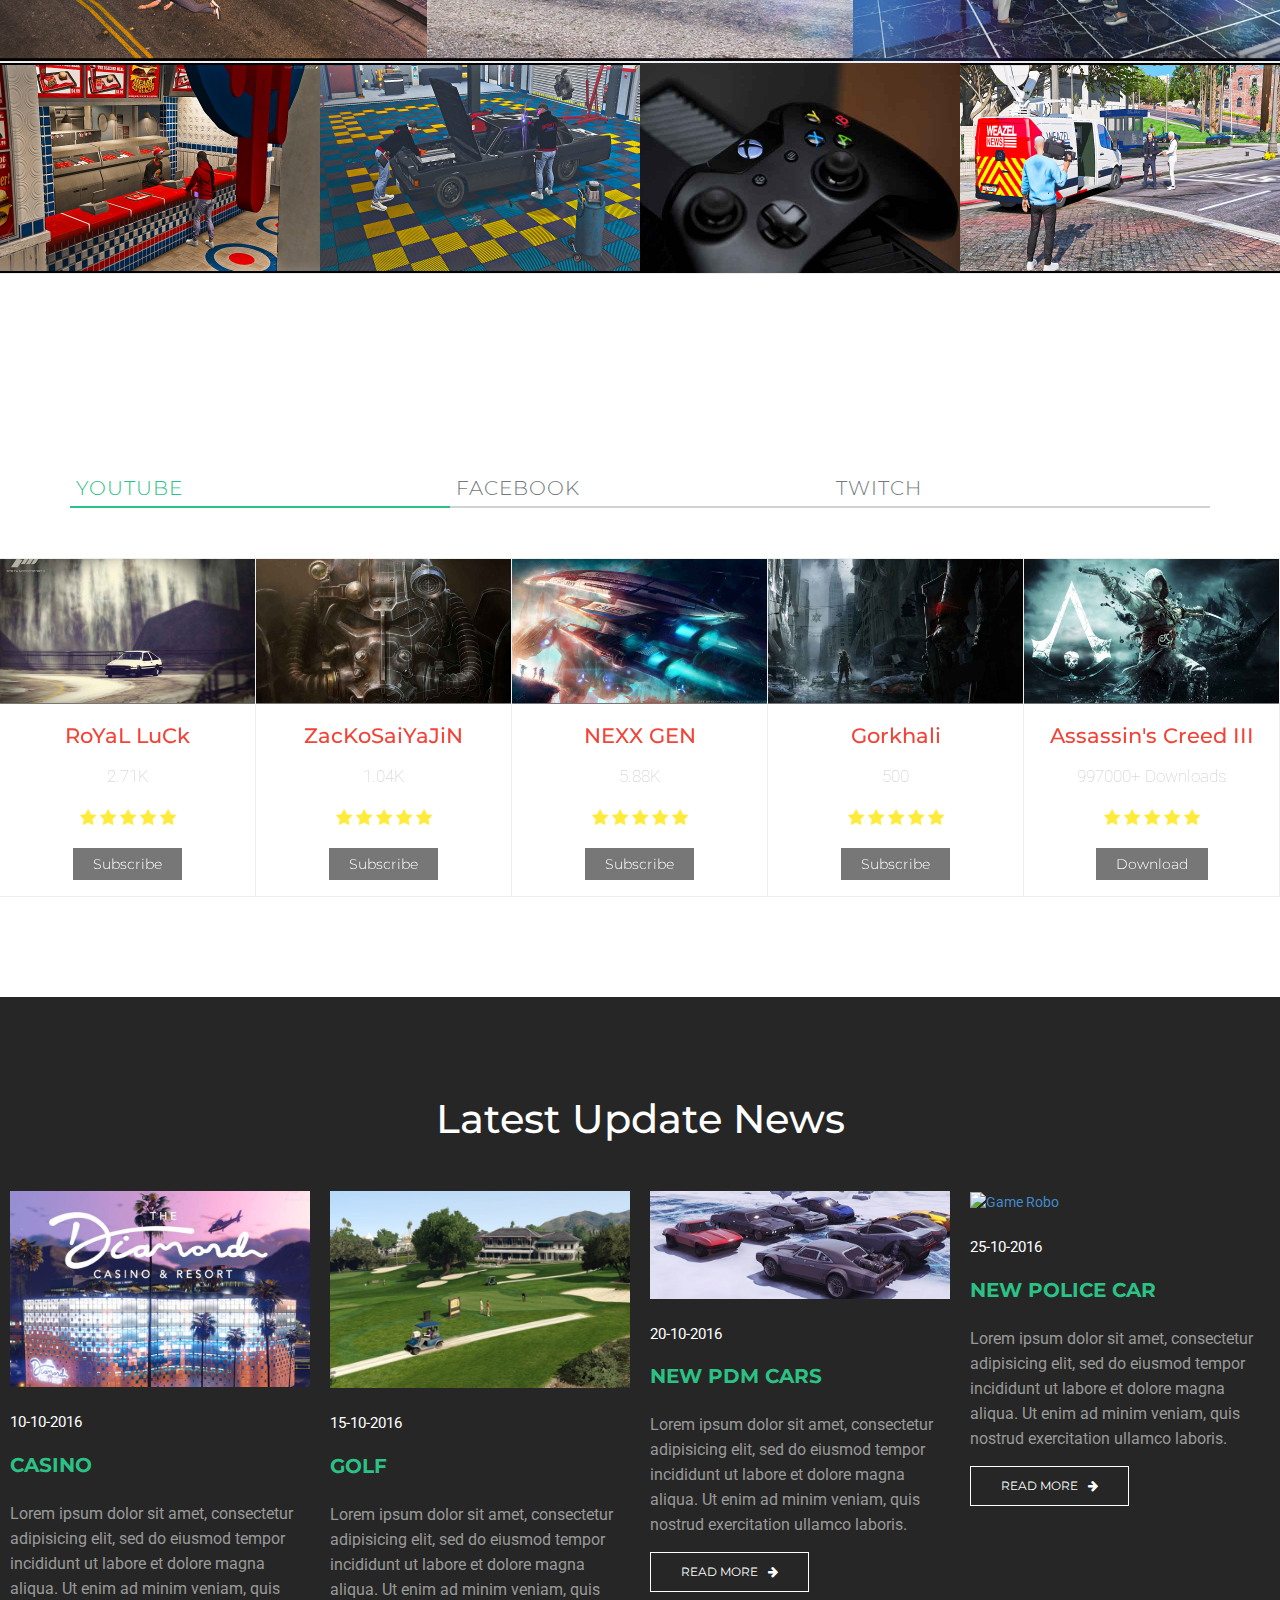
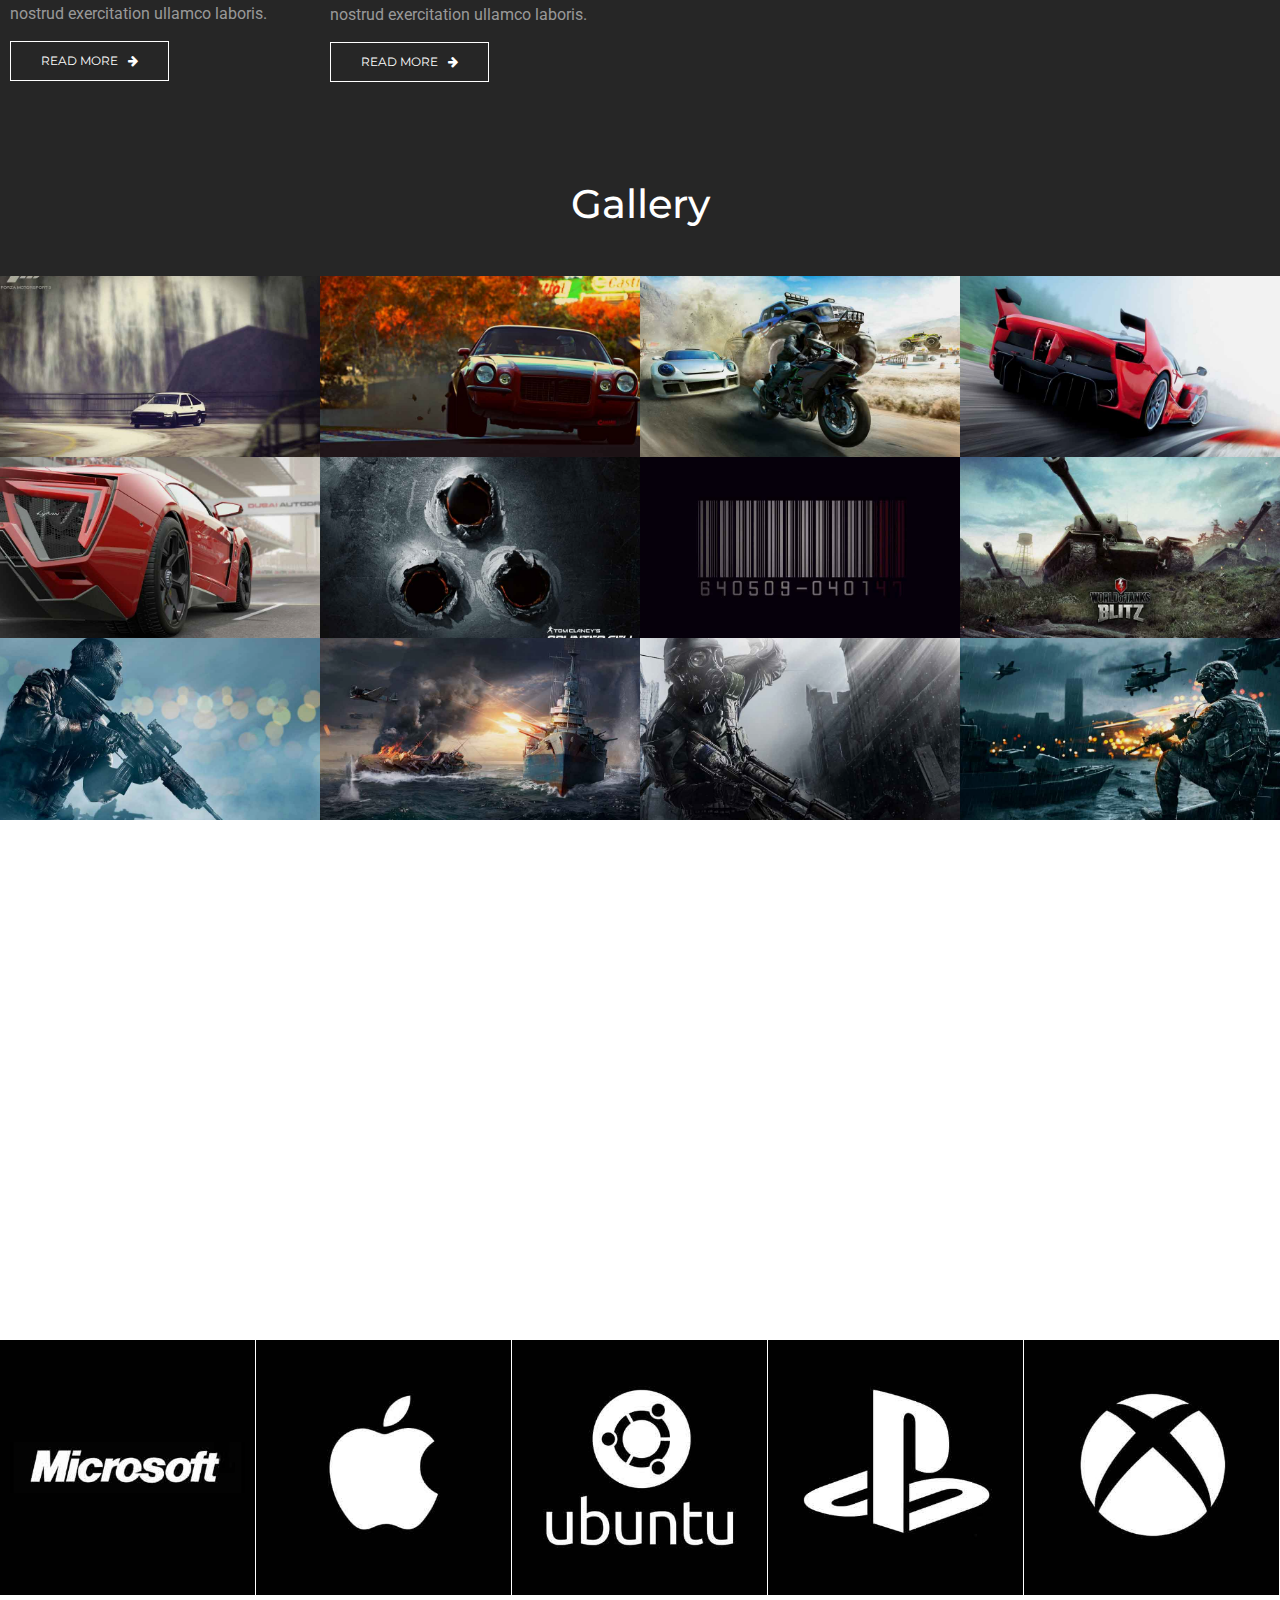
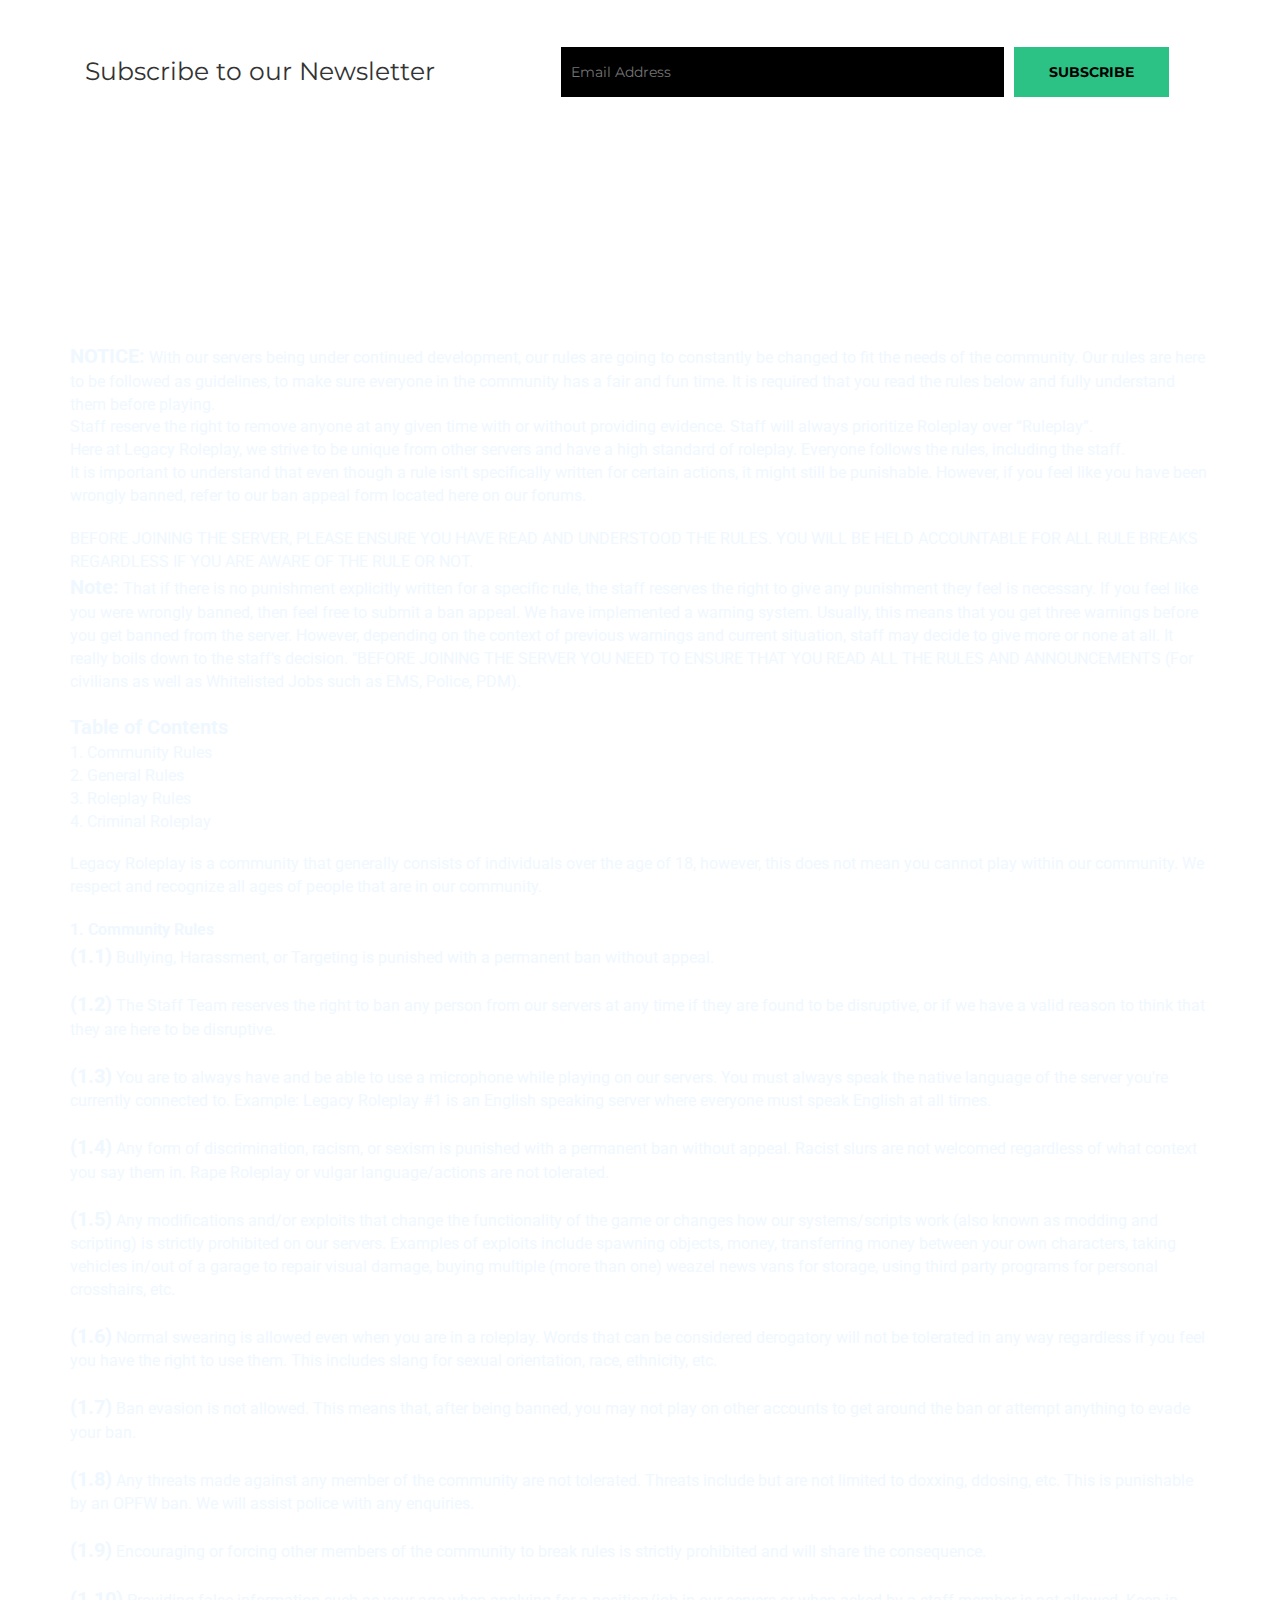
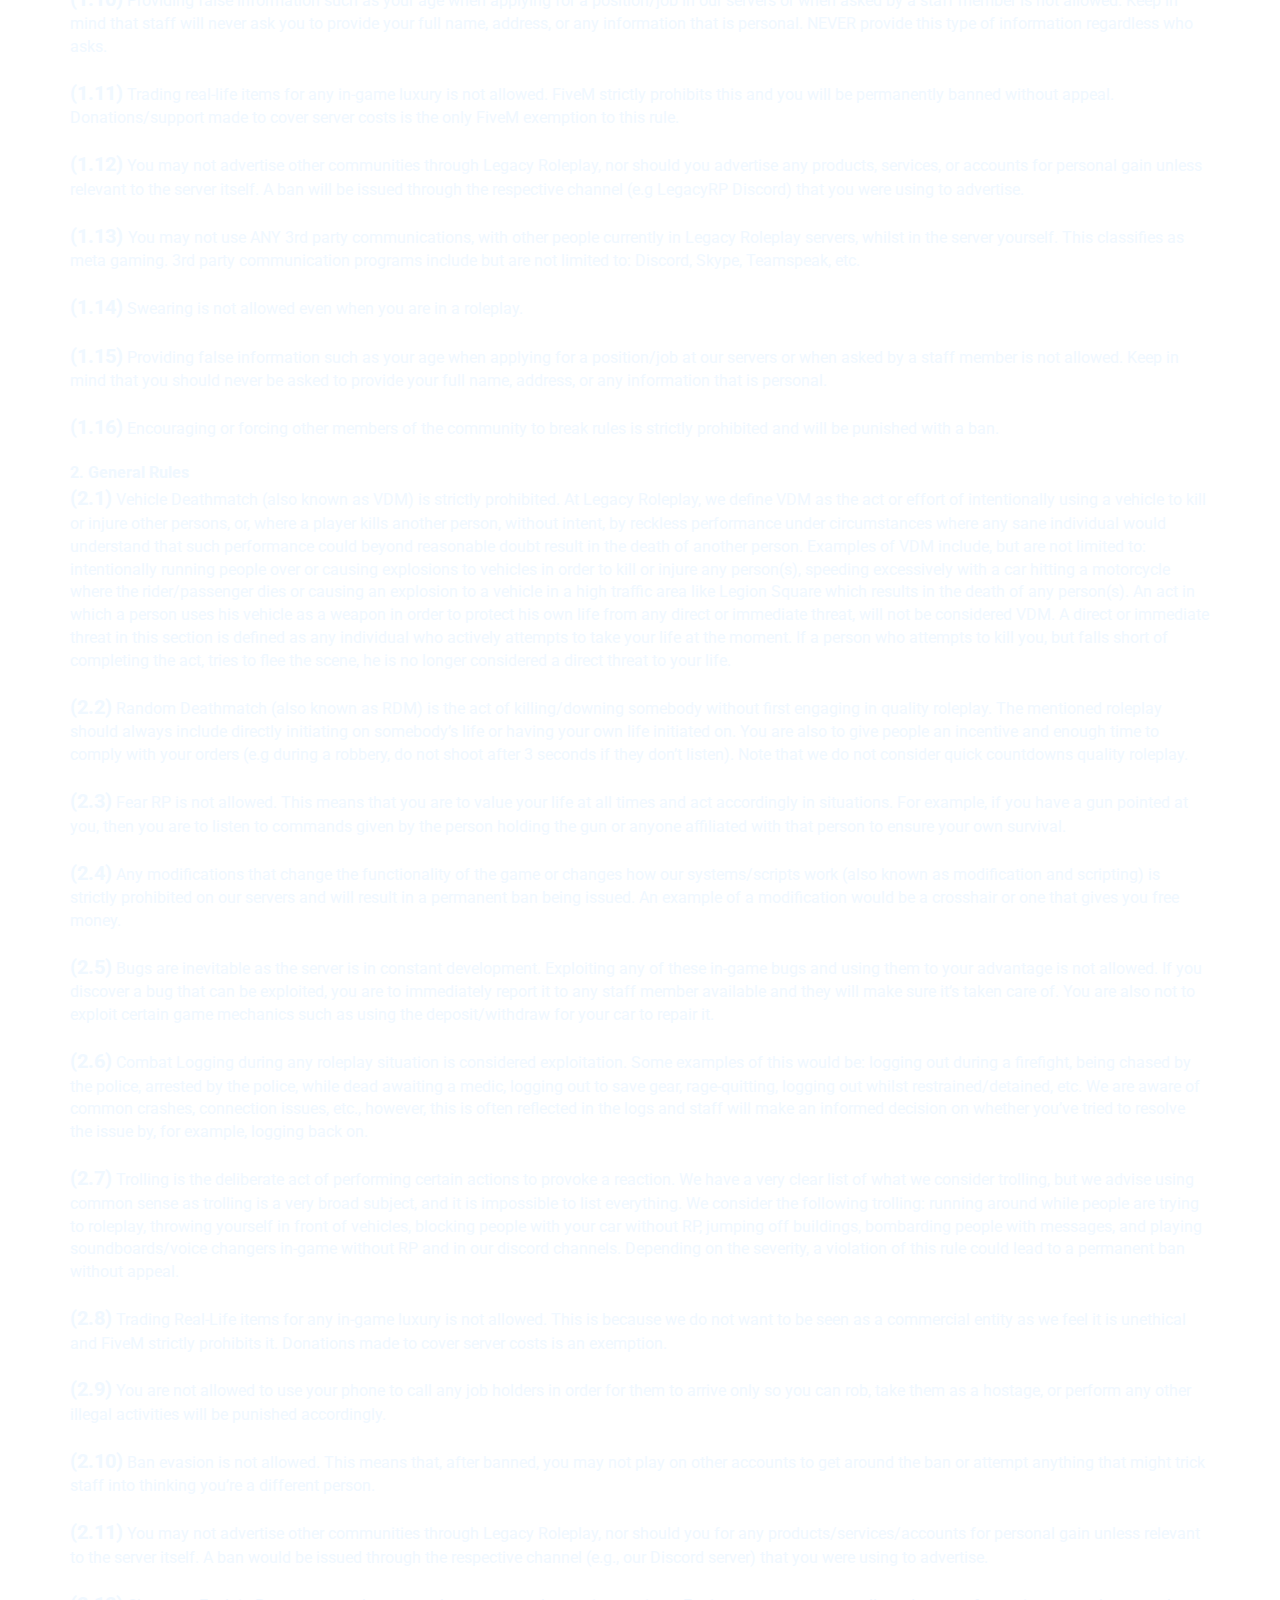
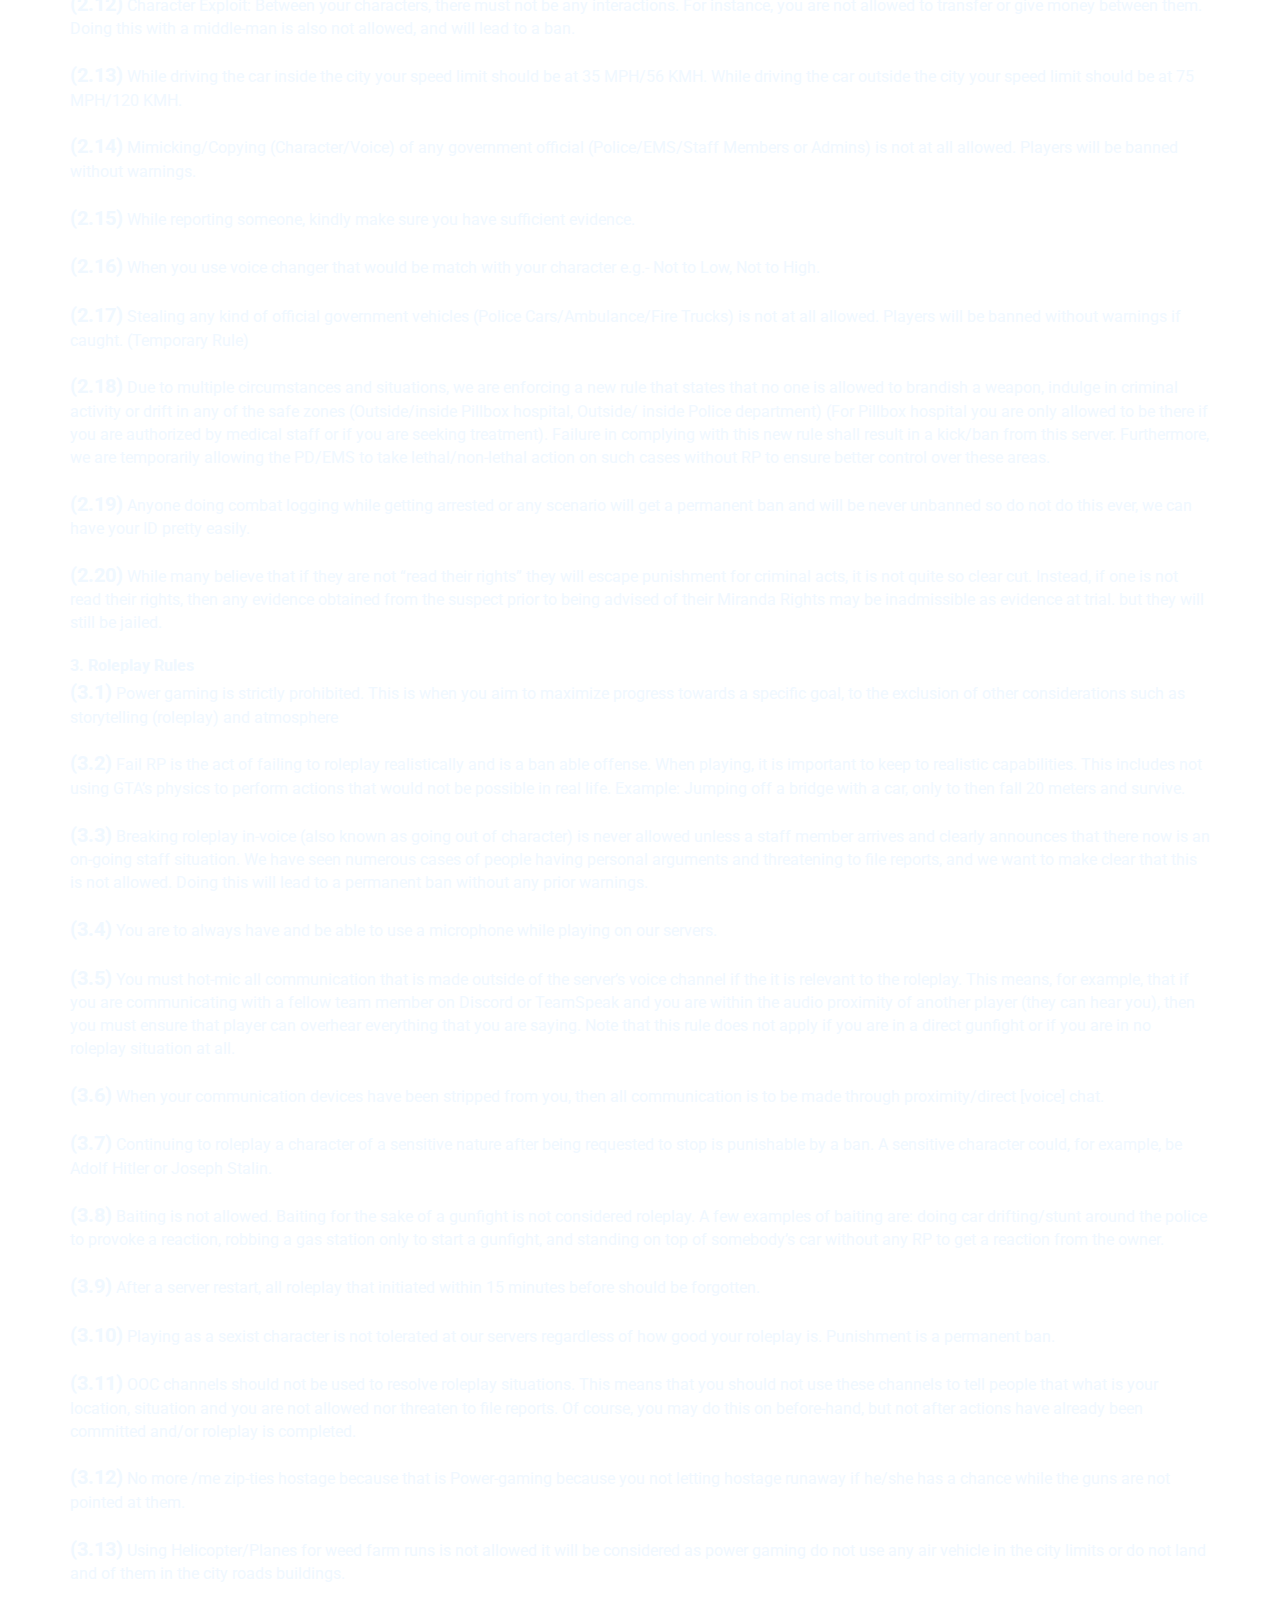
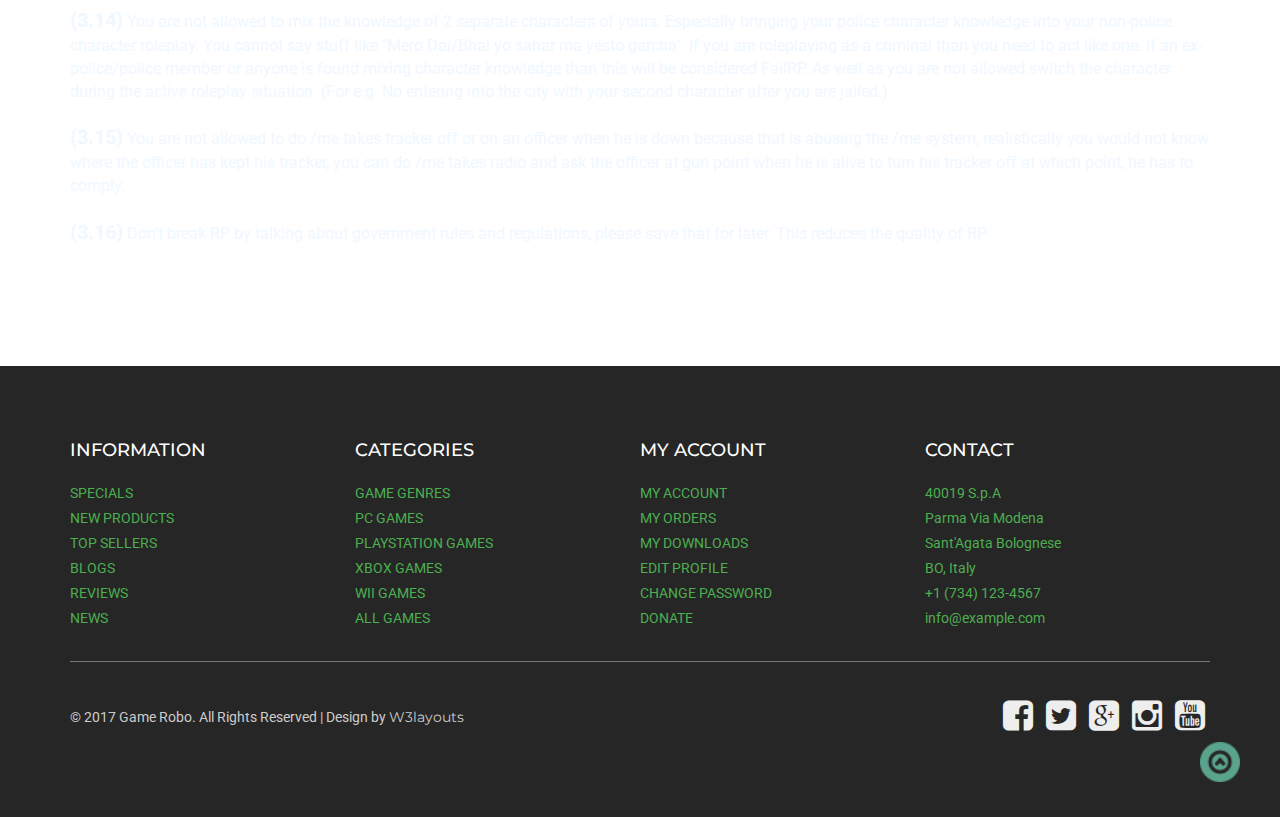
==== commit eefc3a5b: "latest patch" ====
--- a/index.html
+++ b/index.html
@@ -83,34 +83,6 @@
 						<li><a class="scroll" href="#wthreeblogsaits">UPDATES</a></li>
 						<li><a class="scroll" href="#w3portfolioaits">GALLERY</a></li>
 						<li><a class="scroll" href="#agilecontactw3ls">RULES</a></li>
-						<li class="dropdown">
-							<a href="#" class="dropdown-toggle" data-toggle="dropdown">Login<b class="caret"></b></a>
-							<div class="dropdown-menu">
-								<form action="#" method="post">
-									<div id="login" class="animate w3loginagile form">
-										<h3>Login</h3>
-										<input type="text" Name="Userame" placeholder="Username" required="">
-										<input type="password" Name="Password" placeholder="Password" required="">
-										<div class="send-button wthree agileits">
-											<input type="submit" value="Login">
-										</div>
-										<div class="clearfix"></div>
-									</div>
-								</form>
-								<form action="#" method="post">
-									<div id="register" class="animate w3registeragile form">
-										<h3>Sign Up</h3>
-										<input type="text" Name="Name" placeholder="Name" required="">
-										<input type="text" Name="Email" placeholder="Email" required="">
-										<input type="password" Name="Password" placeholder="Password" required="">
-										<input type="text" Name="Phone Number" placeholder="Phone Number" required="">
-										<div class="send-button wthree agileits">
-											<input type="submit" value="Sign Up">
-										</div>
-									</div>
-								</form>
-							</div>
-						</li>
 					</ul>
 				</div><!-- //Navbar-Collapse -->
 
@@ -186,7 +158,7 @@
 						</p>
 				</div>
 				<div class="col-md-6 w3lsaboutaits-grid w3lsaboutaits-grid-2">
-					<img src="images/about.jpg" alt="Game Robo">
+					<img src="images/legacy.png" alt="Game Robo">
 				</div>
 				<div class="clearfix"></div>
 			</div>
@@ -202,7 +174,7 @@
 			<div class="col-md-4  w3agile_gallery_grid w3agile_gallery_grid1">
 				<div class="w3agile_gallery_image">
 					<figure>
-						<img src="images/platform-1.jpg" alt="Game Robo" class="img-responsive">
+						<img src="images/ems.png" alt="Game Robo" class="img-responsive">
 						<figcaption>
 							<h4>EMS</h4>
 							<p><span><img src="images/platform-1-icon.png" alt="Game Robo"></span></p>
@@ -213,10 +185,10 @@
 			<div class="col-md-4 w3agile_gallery_grid w3agile_gallery_grid2">
 				<div class="w3agile_gallery_image">
 					<figure>
-						<img src="images/platform-2.jpg" alt="Game Robo" class="img-responsive">
+						<img src="images/police.png" alt="Game Robo" class="img-responsive">
 						<figcaption>
 							<h4>POLICE</h4>
-							<p><span><img src="images/platform-2-icon.png" alt="Game Robo"></span></p>
+							<p><span><img src="images/platform-1-icon.png" alt="Game Robo"></span></p>
 						</figcaption>
 					</figure>
 				</div>
@@ -224,7 +196,7 @@
 			<div class="col-md-4 w3agile_gallery_grid w3agile_gallery_grid3">
 				<div class="w3agile_gallery_image">
 					<figure>
-						<img src="images/platform-3.jpg" alt="Game Robo" class="img-responsive">
+						<img src="images/pdm.png" alt="Game Robo" class="img-responsive">
 						<figcaption>
 							<h4>PDM</h4>
 							<p><span><img src="images/platform-3-icon.png" alt="Game Robo"></span></p>
@@ -243,7 +215,7 @@
 			<div class="col-md-3 w3agile_gallery_grid w3agile_gallery_grid1">
 				<div class="w3agile_gallery_image">
 					<figure>
-						<img src="images/platform-1.jpg" alt="Game Robo" class="img-responsive">
+						<img src="images/burgershot.jpg" alt="Game Robo" class="img-responsive">
 						<figcaption>
 							<h4>BURGER SHOT</h4>
 							<p><span><img src="images/platform-1-icon.png" alt="Game Robo"></span></p>
@@ -254,7 +226,7 @@
 			<div class="col-md-3 w3agile_gallery_grid w3agile_gallery_grid2">
 				<div class="w3agile_gallery_image">
 					<figure>
-						<img src="images/platform-2.jpg" alt="Game Robo" class="img-responsive">
+						<img src="images/mechanic.png" alt="Game Robo" class="img-responsive">
 						<figcaption>
 							<h4>MECHANIC</h4>
 							<p><span><img src="images/platform-2-icon.png" alt="Game Robo"></span></p>
@@ -276,7 +248,7 @@
 			<div class="col-md-3 w3agile_gallery_grid w3agile_gallery_grid3">
 				<div class="w3agile_gallery_image">
 					<figure>
-						<img src="images/platform-3.jpg" alt="Game Robo" class="img-responsive">
+						<img src="images/news.png" alt="Game Robo" class="img-responsive">
 						<figcaption>
 							<h4>NEWS REPORTER</h4>
 							<p><span><img src="images/platform-3-icon.png" alt="Game Robo"></span></p>
@@ -1095,28 +1067,28 @@
 
 			<h3>Latest Update News</h3>
 			<div class="col-md-3 wthreeblogsaits-grid wthreeblogsaits-grid-1">
-				<a href="#" data-toggle="modal" data-target="#myModal1"><img src="images/blog-1.jpg" alt="Game Robo"></a>
+				<a href="#" data-toggle="modal" data-target="#myModal1"><img src="images/dims.jpg" alt="Game Robo"></a>
 				<span class="w3date">10-10-2016</span>
 				<h4><a href="#" data-toggle="modal" data-target="#myModal1">CASINO</a></h4>
 				<p>Lorem ipsum dolor sit amet, consectetur adipisicing elit, sed do eiusmod tempor incididunt ut labore et dolore magna aliqua. Ut enim ad minim veniam, quis nostrud exercitation ullamco laboris.</p>
 				<button class="btn btn-primary" data-toggle="modal" data-target="#myModal1">READ MORE<i class="fa fa-arrow-right" aria-hidden="true"></i></button>
 			</div>
 			<div class="col-md-3 wthreeblogsaits-grid wthreeblogsaits-grid-2">
-				<a href="#" data-toggle="modal" data-target="#myModal2"><img src="images/blog-2.jpg" alt="Game Robo"></a>
+				<a href="#" data-toggle="modal" data-target="#myModal2"><img src="images/golf.png" alt="Game Robo"></a>
 				<span class="w3date">15-10-2016</span>
 				<h4><a href="#" data-toggle="modal" data-target="#myModal2">GOLF</a></h4>
 				<p>Lorem ipsum dolor sit amet, consectetur adipisicing elit, sed do eiusmod tempor incididunt ut labore et dolore magna aliqua. Ut enim ad minim veniam, quis nostrud exercitation ullamco laboris.</p>
 				<button class="btn btn-primary" data-toggle="modal" data-target="#myModal2">READ MORE<i class="fa fa-arrow-right" aria-hidden="true"></i></button>
 			</div>
 			<div class="col-md-3 wthreeblogsaits-grid wthreeblogsaits-grid-3">
-				<a href="#" data-toggle="modal" data-target="#myModal3"><img src="images/blog-3.jpg" alt="Game Robo"></a>
+				<a href="#" data-toggle="modal" data-target="#myModal3"><img src="images/newcars.jpg" alt="Game Robo"></a>
 				<span class="w3date">20-10-2016</span>
 				<h4><a href="#" data-toggle="modal" data-target="#myModal3">NEW PDM CARS</a></h4>
 				<p>Lorem ipsum dolor sit amet, consectetur adipisicing elit, sed do eiusmod tempor incididunt ut labore et dolore magna aliqua. Ut enim ad minim veniam, quis nostrud exercitation ullamco laboris.</p>
 				<button class="btn btn-primary" data-toggle="modal" data-target="#myModal3">READ MORE<i class="fa fa-arrow-right" aria-hidden="true"></i></button>
 			</div>
 			<div class="col-md-3 wthreeblogsaits-grid wthreeblogsaits-grid-4">
-				<a href="#" data-toggle="modal" data-target="#myModal4"><img src="images/blog-4.jpg" alt="Game Robo"></a>
+				<a href="#" data-toggle="modal" data-target="#myModal4"><img src="images/newcop.png" alt="Game Robo"></a>
 				<span class="w3date">25-10-2016</span>
 				<h4><a href="#" data-toggle="modal" data-target="#myModal4">NEW POLICE CAR</a></h4>
 				<p>Lorem ipsum dolor sit amet, consectetur adipisicing elit, sed do eiusmod tempor incididunt ut labore et dolore magna aliqua. Ut enim ad minim veniam, quis nostrud exercitation ullamco laboris.</p>
@@ -1337,29 +1309,29 @@
 					<div class="w3lsstatsaits-img">
 						<img src="images/stats-1.png" alt="Corsa Racer">
 					</div>
-					<div class="w3lsstatsaitsstats counter" data-slno='1' data-min='0' data-max='10000' data-delay='5' data-increment=4>10000</div>
-					<p>Games</p>
+					<div class="w3lsstatsaitsstats counter" data-slno='1' data-min='0' data-max='10000' data-delay='5' data-increment=4>10</div>
+					<p>Gangs</p>
 				</div>
 				<div class="col-md-3 w3lsstatsaits-grid w3lsstatsaits-grid-2">
 					<div class="w3lsstatsaits-img">
 						<img src="images/stats-2.png" alt="Corsa Racer">
 					</div>
-					<div class="w3lsstatsaitsstats counter" data-slno='1' data-min='0' data-max='1657033000' data-delay='5' data-increment="1">1657033000</div>
-					<p>Downloads</p>
+					<div class="w3lsstatsaitsstats counter" data-slno='1' data-min='0' data-max='1657033000' data-delay='5' data-increment="1">2417</div>
+					<p>Discord Members</p>
 				</div>
 				<div class="col-md-3 w3lsstatsaits-grid w3lsstatsaits-grid-3">
 					<div class="w3lsstatsaits-img">
 						<img src="images/stats-3.png" alt="Corsa Racer">
 					</div>
-					<div class="w3lsstatsaitsstats counter" data-slno='1' data-min='0' data-max='192000' data-delay='5' data-increment="11">192000</div>
-					<p>Followers</p>
+					<div class="w3lsstatsaitsstats counter" data-slno='1' data-min='0' data-max='192000' data-delay='5' data-increment="11">630</div>
+					<p>Whitelisted</p>
 				</div>
 				<div class="col-md-3 w3lsstatsaits-grid w3lsstatsaits-grid-4">
 					<div class="w3lsstatsaits-img">
 						<img src="images/stats-4.png" alt="Corsa Racer">
 					</div>
-					<div class="w3lsstatsaitsstats counter" data-slno='1' data-min='0' data-max='71600' data-delay='5' data-increment="1">71600</div>
-					<p>Online Gamers</p>
+					<div class="w3lsstatsaitsstats counter" data-slno='1' data-min='0' data-max='71600' data-delay='5' data-increment="1">191</div>
+					<p>Semi-Whitelisted</p>
 				</div>
 				<div class="clearfix"></div>
 			</div>
@@ -1473,6 +1445,10 @@
 				<p>It is important to understand that even though a rule isn’t specifically written for certain actions, it might still be punishable. However, if you feel like you have been wrongly banned, refer to our ban appeal form located here on our forums.</p>
 				<br>
 				<p>BEFORE JOINING THE SERVER, PLEASE ENSURE YOU HAVE READ AND UNDERSTOOD THE RULES. YOU WILL BE HELD ACCOUNTABLE FOR ALL RULE BREAKS REGARDLESS IF YOU ARE AWARE OF THE RULE OR NOT.</p>
+
+				<p> <strong>Note:</strong> That if there is no punishment explicitly written for a specific rule, the staff reserves the right to give any punishment they feel is necessary. If you feel like you were wrongly banned, then feel free to submit a ban appeal. We have implemented a warning system. Usually, this means that you get three warnings before you get banned from the server. However, depending on the context of previous warnings and current situation, staff may decide to give more or none at all. It really boils down to the staff’s decision.
+					"BEFORE JOINING THE SERVER YOU NEED TO ENSURE THAT YOU READ ALL THE RULES AND ANNOUNCEMENTS (For civilians as well as Whitelisted Jobs such as EMS, Police, PDM).
+					</p>
 
 			<br>
 		<strong>Table of Contents</strong>
@@ -1481,6 +1457,8 @@
 		<p>3. Roleplay Rules</p>
 		<p>4. Criminal Roleplay</p><br>
 			<p> Legacy Roleplay is a community that generally consists of individuals over the age of 18, however, this does not mean you cannot play within our community. We respect and recognize all ages of people that are in our community.</p><br>
+
+			<strong><p>1. Community Rules</p></strong>
 
 				<p> <strong>(1.1)</strong> Bullying, Harassment, or Targeting is punished with a permanent ban without appeal.</p><br>
 				
@@ -1507,6 +1485,91 @@
 				<p> <strong>(1.12)</strong> You may not advertise other communities through Legacy Roleplay, nor should you advertise any products, services, or accounts for personal gain unless relevant to the server itself. A ban will be issued through the respective channel (e.g LegacyRP Discord) that you were using to advertise.</p><br>
 				
 				<p> <strong>(1.13) </strong> You may not use ANY 3rd party communications, with other people currently in Legacy Roleplay servers, whilst in the server yourself. This classifies as meta gaming. 3rd party communication programs include but are not limited to: Discord, Skype, Teamspeak, etc.</p><br>
+
+				<p> <strong>(1.14)</strong> Swearing is not allowed even when you are in a roleplay.</p><br>
+
+				<p><strong>(1.15)</strong> Providing false information such as your age when applying for a position/job at our servers or when asked by a staff member is not allowed. Keep in mind that you should never be asked to provide your full name, address, or any information that is personal.</p><br>
+
+				<p><strong>(1.16)</strong> Encouraging or forcing other members of the community to break rules is strictly prohibited and will be punished with a ban. </p><br>
+
+			<strong><p>2. General Rules</p></strong>
+				<p> <strong>(2.1)</strong> Vehicle Deathmatch (also known as VDM) is strictly prohibited. At Legacy Roleplay, we define VDM as the act or effort of intentionally using a vehicle to kill or injure other persons, or, where a player kills another person, without intent, by reckless performance under circumstances where any sane individual would understand that such performance could beyond reasonable doubt result in the death of another person. Examples of VDM include, but are not limited to: intentionally running people over or causing explosions to vehicles in order to kill or injure any person(s), speeding excessively with a car hitting a motorcycle where the rider/passenger dies or causing an explosion to a vehicle in a high traffic area like Legion Square which results in the death of any person(s).
+					An act in which a person uses his vehicle as a weapon in order to protect his own life from any direct or immediate threat, will not be considered VDM. A direct or immediate threat in this section is defined as any individual who actively attempts to take your life at the moment. If a person who attempts to kill you, but falls short of completing the act, tries to flee the scene, he is no longer considered a direct threat to your life.
+					</p><br>
+				<p> <strong>(2.2)</strong> Random Deathmatch (also known as RDM) is the act of killing/downing somebody without first engaging in quality roleplay. The mentioned roleplay should always include directly initiating on somebody’s life or having your own life initiated on. You are also to give people an incentive and enough time to comply with your orders (e.g during a robbery, do not shoot after 3 seconds if they don’t listen). Note that we do not consider quick countdowns quality roleplay.</p><br>
+
+				<p> <strong>(2.3)</strong> Fear RP is not allowed. This means that you are to value your life at all times and act accordingly in situations. For example, if you have a gun pointed at you, then you are to listen to commands given by the person holding the gun or anyone affiliated with that person to ensure your own survival.</p><br>
+
+				<p> <strong>(2.4)</strong> Any modifications that change the functionality of the game or changes how our systems/scripts work (also known as modification and scripting) is strictly prohibited on our servers and will result in a permanent ban being issued. An example of a modification would be a crosshair or one that gives you free money.</p><br>
+
+				<p> <strong>(2.5)</strong> Bugs are inevitable as the server is in constant development. Exploiting any of these in-game bugs and using them to your advantage is not allowed. If you discover a bug that can be exploited, you are to immediately report it to any staff member available and they will make sure it’s taken care of. You are also not to exploit certain game mechanics such as using the deposit/withdraw for your car to repair it.</p><br>
+
+				<p> <strong>(2.6)</strong> Combat Logging during any roleplay situation is considered exploitation. Some examples of this would be: logging out during a firefight, being chased by the police, arrested by the police, while dead awaiting a medic, logging out to save gear, rage-quitting, logging out whilst restrained/detained, etc. We are aware of common crashes, connection issues, etc., however, this is often reflected in the logs and staff will make an informed decision on whether you’ve tried to resolve the issue by, for example, logging back on.</p><br>
+
+				<p> <strong>(2.7)</strong> Trolling is the deliberate act of performing certain actions to provoke a reaction. We have a very clear list of what we consider trolling, but we advise using common sense as trolling is a very broad subject, and it is impossible to list everything. We consider the following trolling: running around while people are trying to roleplay, throwing yourself in front of vehicles, blocking people with your car without RP, jumping off buildings, bombarding people with messages, and playing soundboards/voice changers in-game without RP and in our discord channels. Depending on the severity, a violation of this rule could lead to a permanent ban without appeal.</p><br>
+
+				<p> <strong>(2.8)</strong> Trading Real-Life items for any in-game luxury is not allowed. This is because we do not want to be seen as a commercial entity as we feel it is unethical and FiveM strictly prohibits it. Donations made to cover server costs is an exemption.</p><br>
+
+				<p> <strong>(2.9)</strong> You are not allowed to use your phone to call any job holders in order for them to arrive only so you can rob, take them as a hostage, or perform any other illegal activities will be punished accordingly.</p><br>
+
+				<p> <strong>(2.10)</strong> Ban evasion is not allowed. This means that, after banned, you may not play on other accounts to get around the ban or attempt anything that might trick staff into thinking you’re a different person.</p><br>
+
+				<p> <strong>(2.11)</strong> You may not advertise other communities through Legacy Roleplay, nor should you for any products/services/accounts for personal gain unless relevant to the server itself. A ban would be issued through the respective channel (e.g., our Discord server) that you were using to advertise.</p><br>
+
+				<p> <strong>(2.12)</strong> Character Exploit: Between your characters, there must not be any interactions. For instance, you are not allowed to transfer or give money between them. Doing this with a middle-man is also not allowed, and will lead to a ban.</p><br>
+
+				<p> <strong>(2.13)</strong> While driving the car inside the city your speed limit should be at 35 MPH/56 KMH. While driving the car outside the city your speed limit should be at 75 MPH/120 KMH.</p><br>
+
+				<p> <strong>(2.14)</strong> Mimicking/Copying (Character/Voice) of any government official (Police/EMS/Staff Members or Admins) is not at all allowed. Players will be banned without warnings.</p><br>
+
+				<p> <strong>(2.15)</strong> While reporting someone, kindly make sure you have sufficient evidence.</p><br>
+
+				<p> <strong>(2.16)</strong> When you use voice changer that would be match with your character e.g.- Not to Low, Not to High.</p><br>
+
+				<p> <strong>(2.17)</strong> Stealing any kind of official government vehicles (Police Cars/Ambulance/Fire Trucks) is not at all allowed. Players will be banned without warnings if caught. (Temporary Rule)</p><br>
+
+				<p> <strong>(2.18)</strong> Due to multiple circumstances and situations, we are enforcing a new rule that states that no one is allowed to brandish a weapon, indulge in criminal activity or drift in any of the safe zones (Outside/inside Pillbox hospital, Outside/ inside Police department) (For Pillbox hospital you are only allowed to be there if you are authorized by medical staff or if you are seeking treatment). Failure in complying with this new rule shall result in a kick/ban from this server. Furthermore, we are temporarily allowing the PD/EMS to take lethal/non-lethal action on such cases without RP to ensure better control over these areas.</p><br>
+
+				<p> <strong>(2.19)</strong> Anyone doing combat logging while getting arrested or any scenario will get a permanent ban and will be never unbanned so do not do this ever, we can have your ID pretty easily.</p><br>
+
+				<p> <strong>(2.20)</strong> While many believe that if they are not “read their rights” they will escape punishment for criminal acts, it is not quite so clear cut. Instead, if one is not read their rights, then any evidence obtained from the suspect prior to being advised of their Miranda Rights may be inadmissible as evidence at trial. but they will still be jailed.</p><br>
+
+				<strong><p>3. Roleplay Rules</p></strong>
+
+				<p> <strong>(3.1)</strong> Power gaming is strictly prohibited. This is when you aim to maximize progress towards a specific goal, to the exclusion of other considerations such as storytelling (roleplay) and atmosphere</p><br>
+
+				<p> <strong>(3.2)</strong> Fail RP is the act of failing to roleplay realistically and is a ban able offense. When playing, it is important to keep to realistic capabilities. This includes not using GTA’s physics to perform actions that would not be possible in real life. Example: Jumping off a bridge with a car, only to then fall 20 meters and survive.</p><br>
+
+				<p> <strong>(3.3)</strong> Breaking roleplay in-voice (also known as going out of character) is never allowed unless a staff member arrives and clearly announces that there now is an on-going staff situation. We have seen numerous cases of people having personal arguments and threatening to file reports, and we want to make clear that this is not allowed. Doing this will lead to a permanent ban without any prior warnings.</p><br>
+
+				<p> <strong>(3.4)</strong> You are to always have and be able to use a microphone while playing on our servers.</p><br>
+
+				<p> <strong>(3.5)</strong> You must hot-mic all communication that is made outside of the server’s voice channel if the it is relevant to the roleplay. This means, for example, that if you are communicating with a fellow team member on Discord or TeamSpeak and you are within the audio proximity of another player (they can hear you), then you must ensure that player can overhear everything that you are saying. Note that this rule does not apply if you are in a direct gunfight or if you are in no roleplay situation at all.</p><br>
+
+				<p> <strong>(3.6)</strong> When your communication devices have been stripped from you, then all communication is to be made through proximity/direct [voice] chat.</p><br>
+
+				<p> <strong>(3.7)</strong> Continuing to roleplay a character of a sensitive nature after being requested to stop is punishable by a ban. A sensitive character could, for example, be Adolf Hitler or Joseph Stalin.</p><br>
+
+				<p> <strong>(3.8)</strong> Baiting is not allowed. Baiting for the sake of a gunfight is not considered roleplay. A few examples of baiting are: doing car drifting/stunt around the police to provoke a reaction, robbing a gas station only to start a gunfight, and standing on top of somebody’s car without any RP to get a reaction from the owner.</p><br>
+
+				<p> <strong>(3.9)</strong> After a server restart, all roleplay that initiated within 15 minutes before should be forgotten.</p><br>
+
+				<p> <strong>(3.10)</strong> Playing as a sexist character is not tolerated at our servers regardless of how good your roleplay is. Punishment is a permanent ban.</p><br>
+
+				<p> <strong>(3.11)</strong> OOC channels should not be used to resolve roleplay situations. This means that you should not use these channels to tell people that what is your location, situation and you are not allowed nor threaten to file reports. Of course, you may do this on before-hand, but not after actions have already been committed and/or roleplay is completed.</p><br>
+
+				<p> <strong>(3.12)</strong> No more /me zip-ties hostage because that is Power-gaming because you not letting hostage runaway if he/she has a chance while the guns are not pointed at them.</p><br>
+
+				<p> <strong>(3.13)</strong> Using Helicopter/Planes for weed farm runs is not allowed it will be considered as power gaming do not use any air vehicle in the city limits or do not land and of them in the city roads buildings.</p><br>
+
+				<p> <strong>(3.14)</strong> You are not allowed to mix the knowledge of 2 separate characters of yours. Especially bringing your police character knowledge into your non-police character roleplay. You cannot say stuff like "Mero Dai/Bhai yo sahar ma yesto garcha". If you are roleplaying as a criminal than you need to act like one. If an ex-police/police member or anyone is found mixing character knowledge than this will be considered FailRP.
+					As well as you are not allowed switch the character during the active roleplay situation. (For e.g. No entering into the city with your second character after you are jailed.)
+					</p><br>
+
+				<p> <strong>(3.15)</strong> You are not allowed to do /me takes tracker off or on an officer when he is down because that is abusing the /me system, realistically you would not know where the officer has kept his tracker, you can do /me takes radio and ask the officer at gun point when he is alive to turn his tracker off at which point, he has to comply.</p><br>
+
+				<p> <strong>(3.16)</strong>  Don't break RP by talking about government rules and regulations, please save that for later. This reduces the quality of RP</p><br>
+
 		</div>
 	</div>
 	<!-- //Contact -->
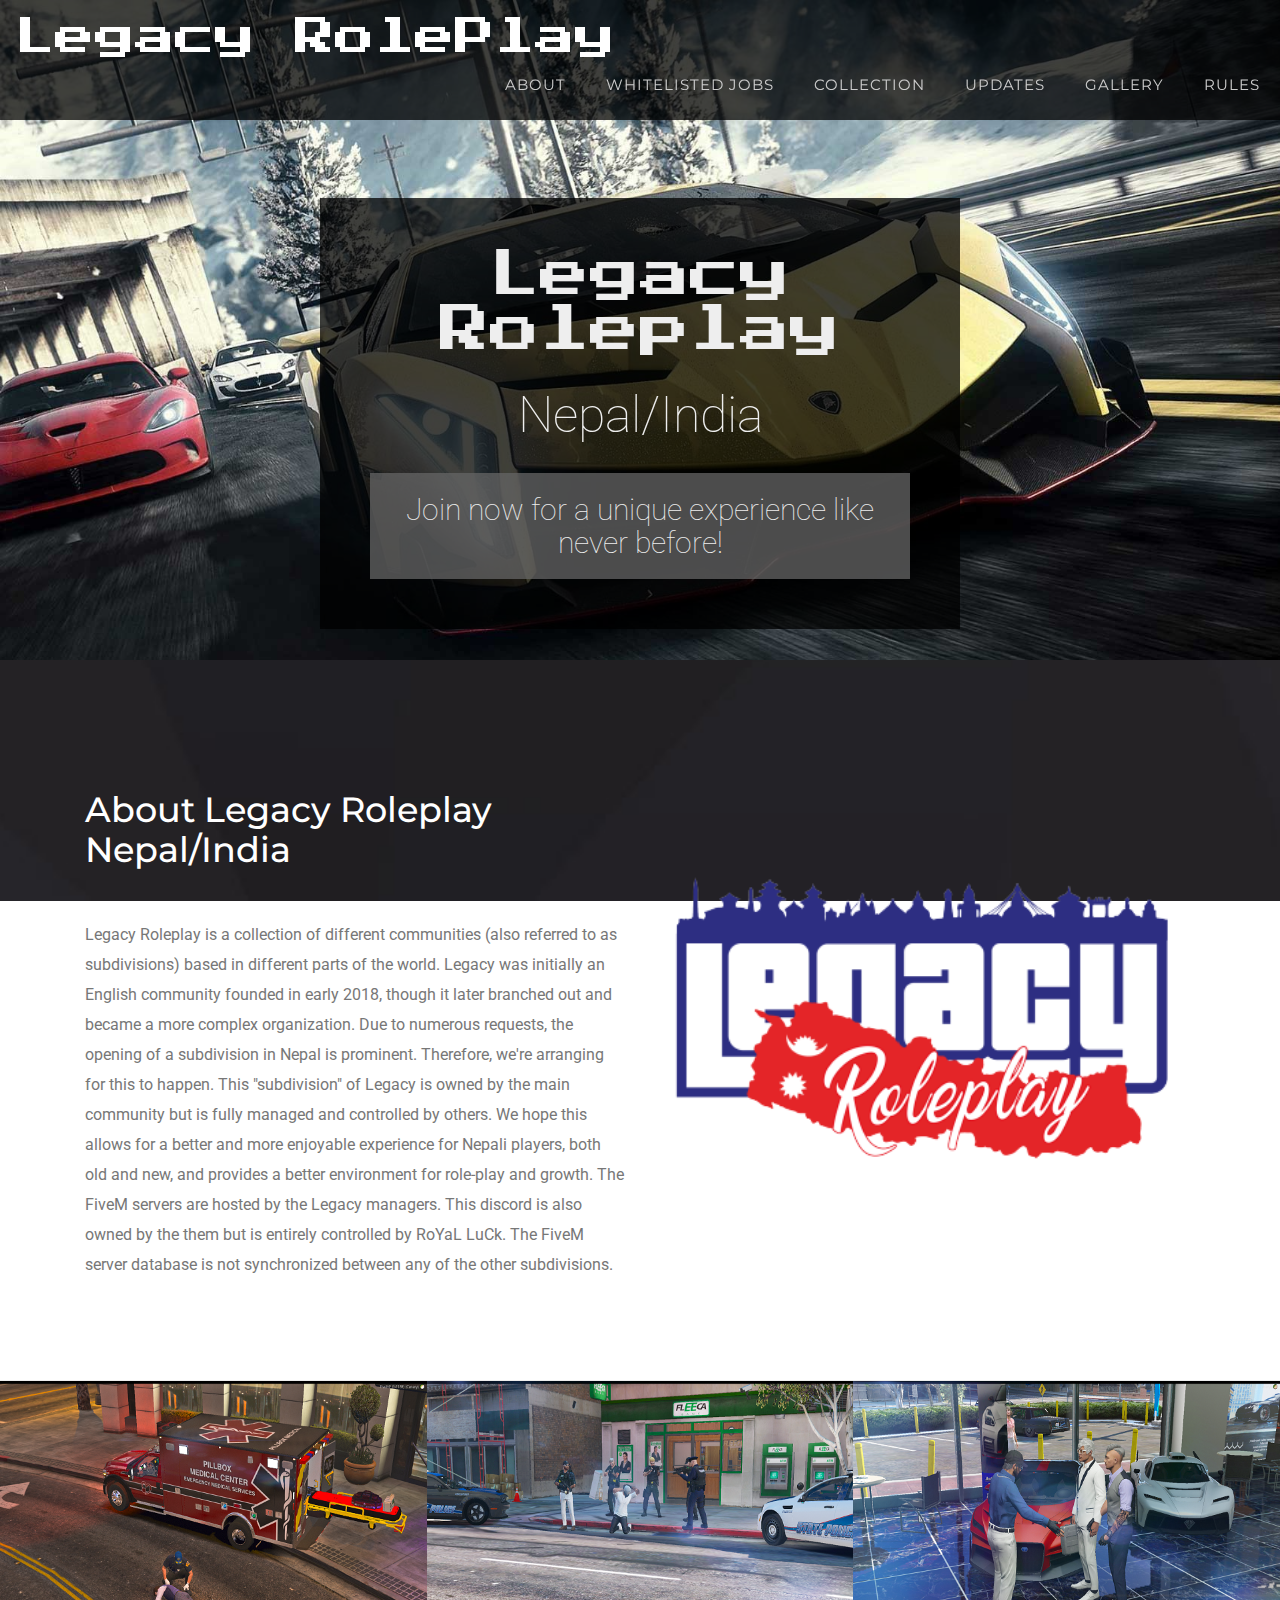
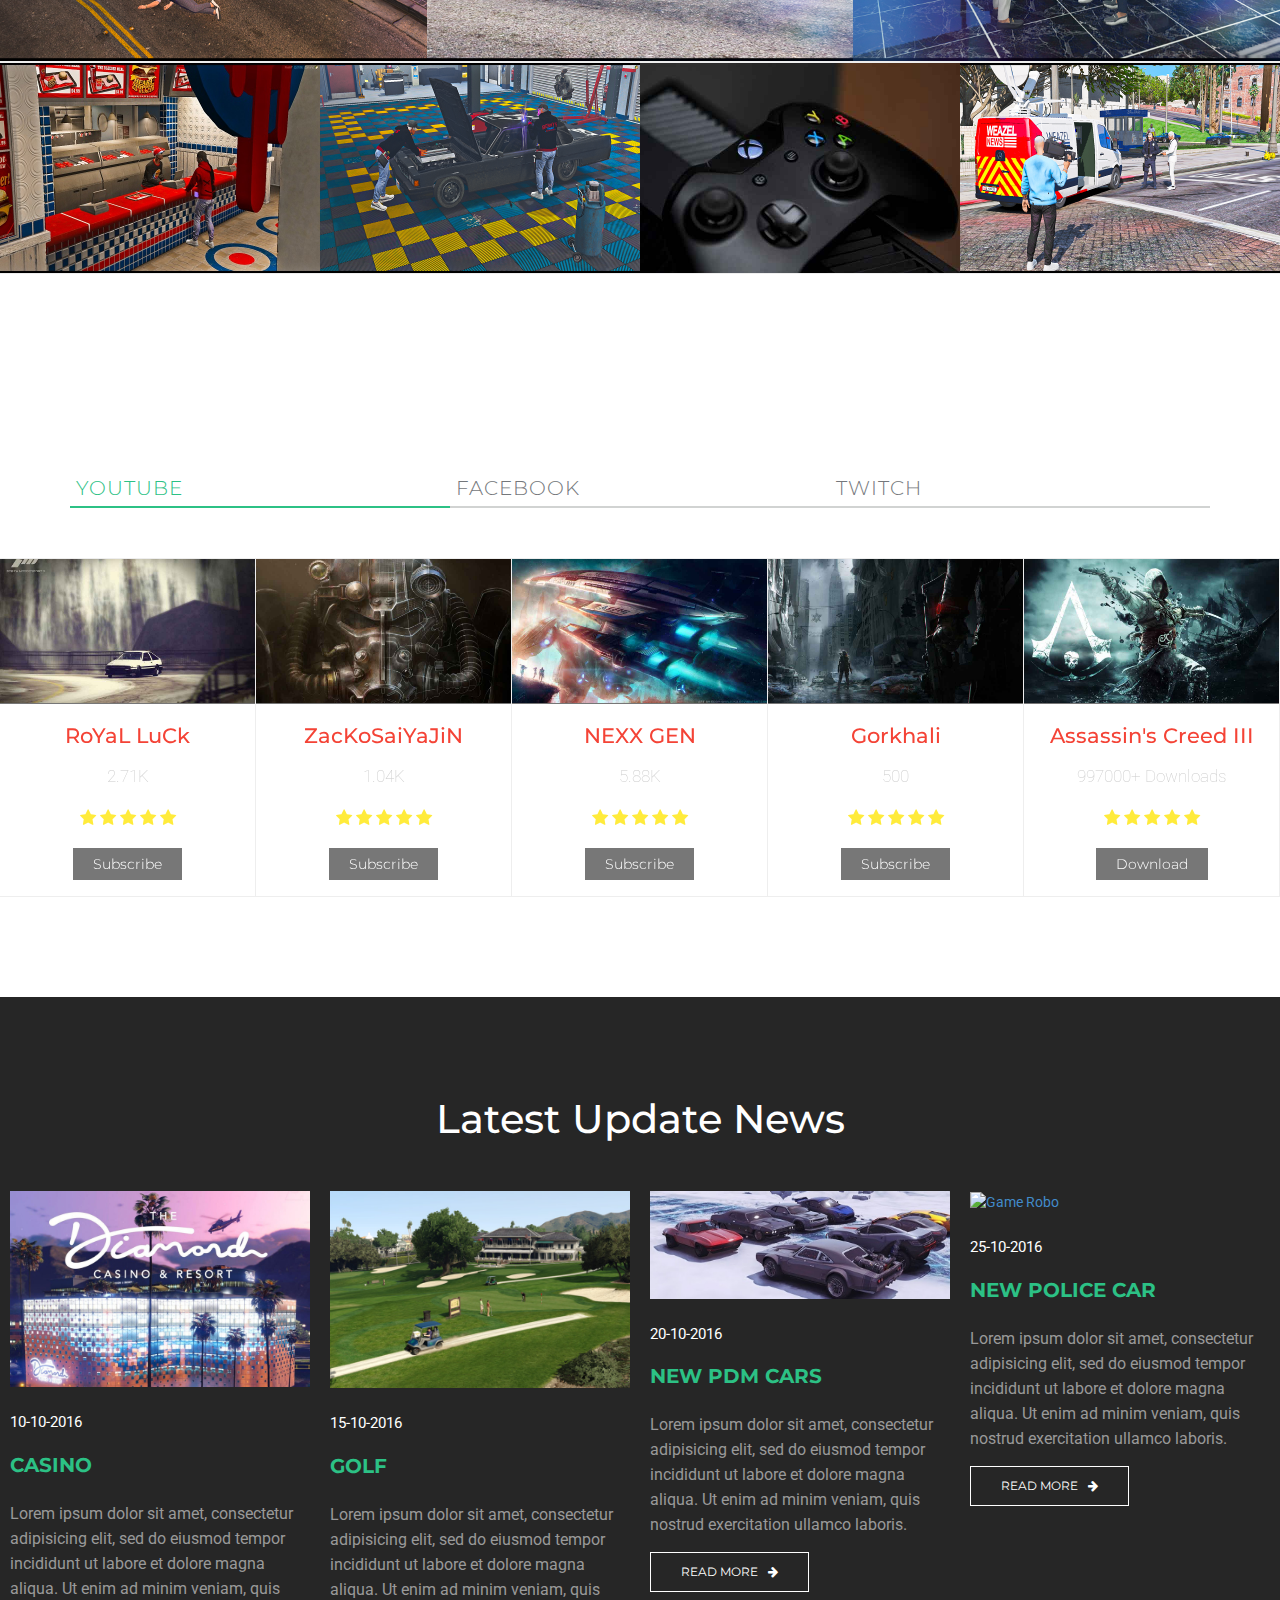
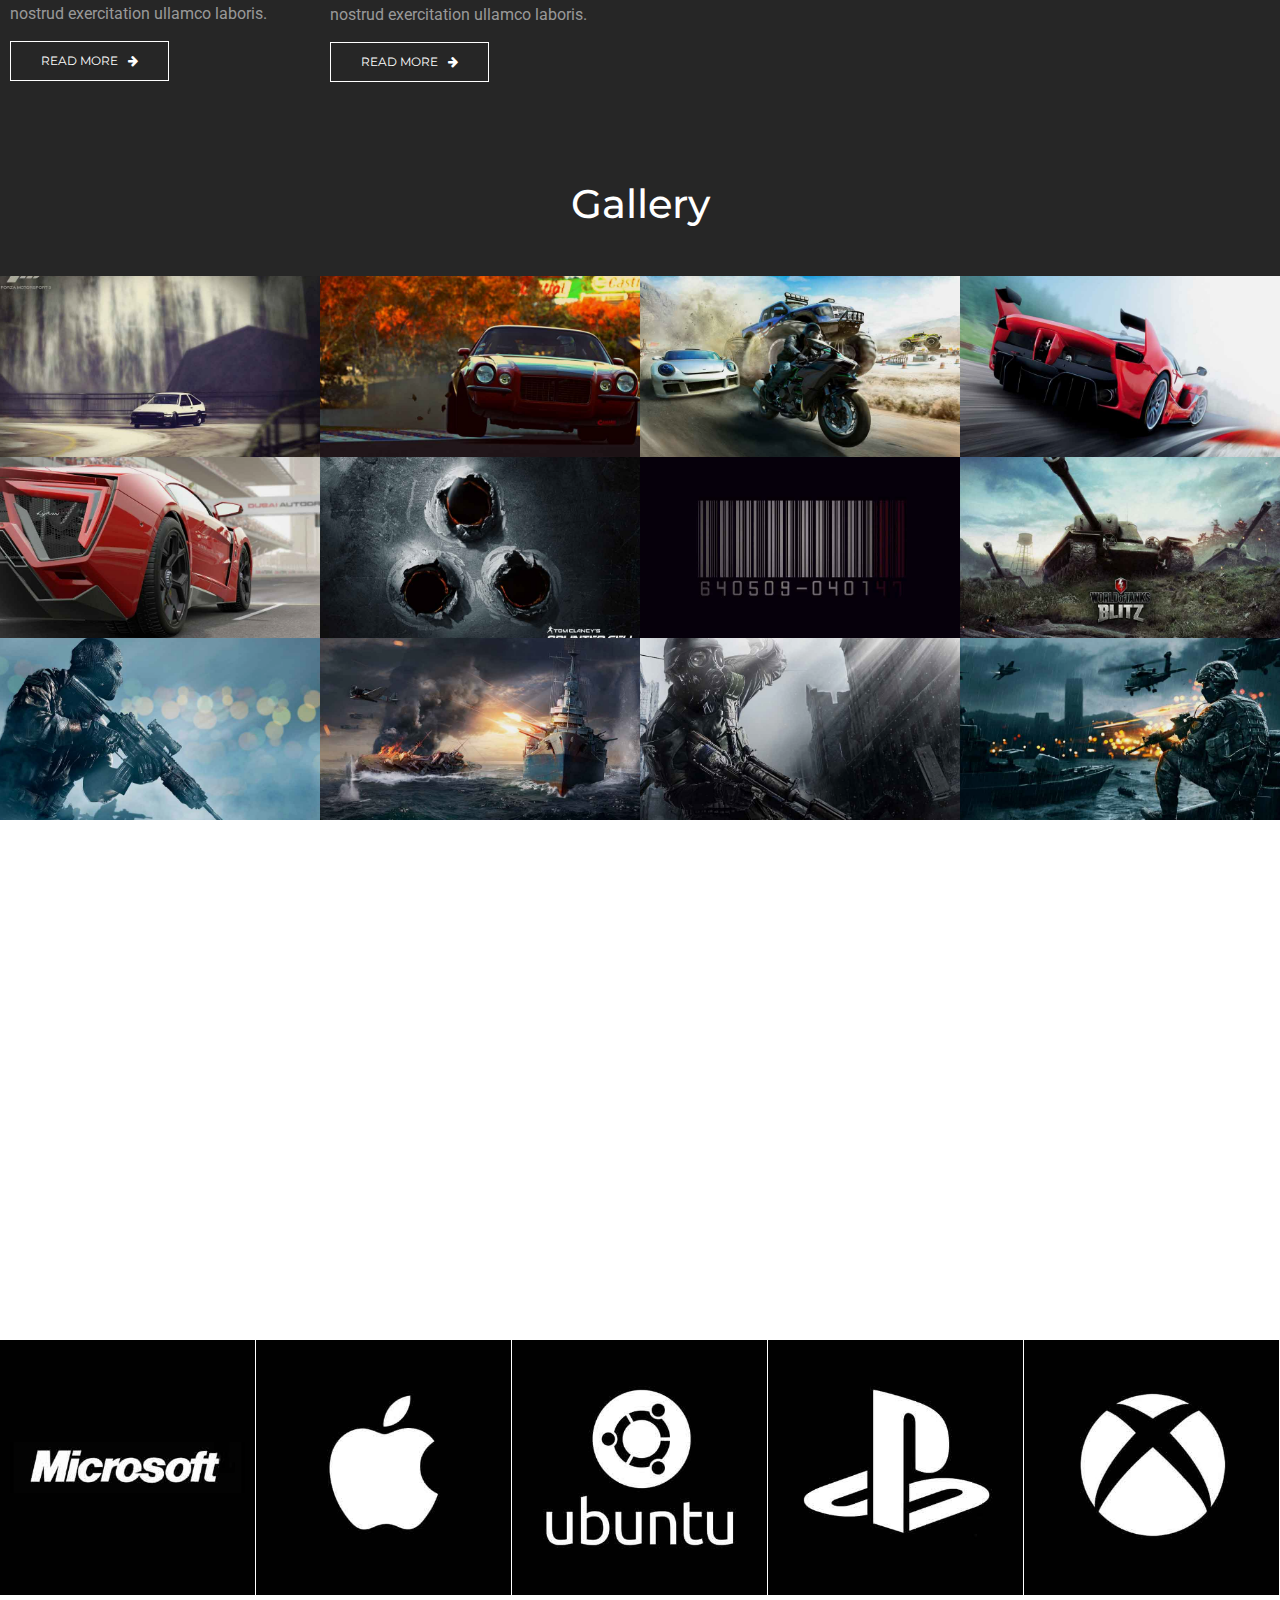
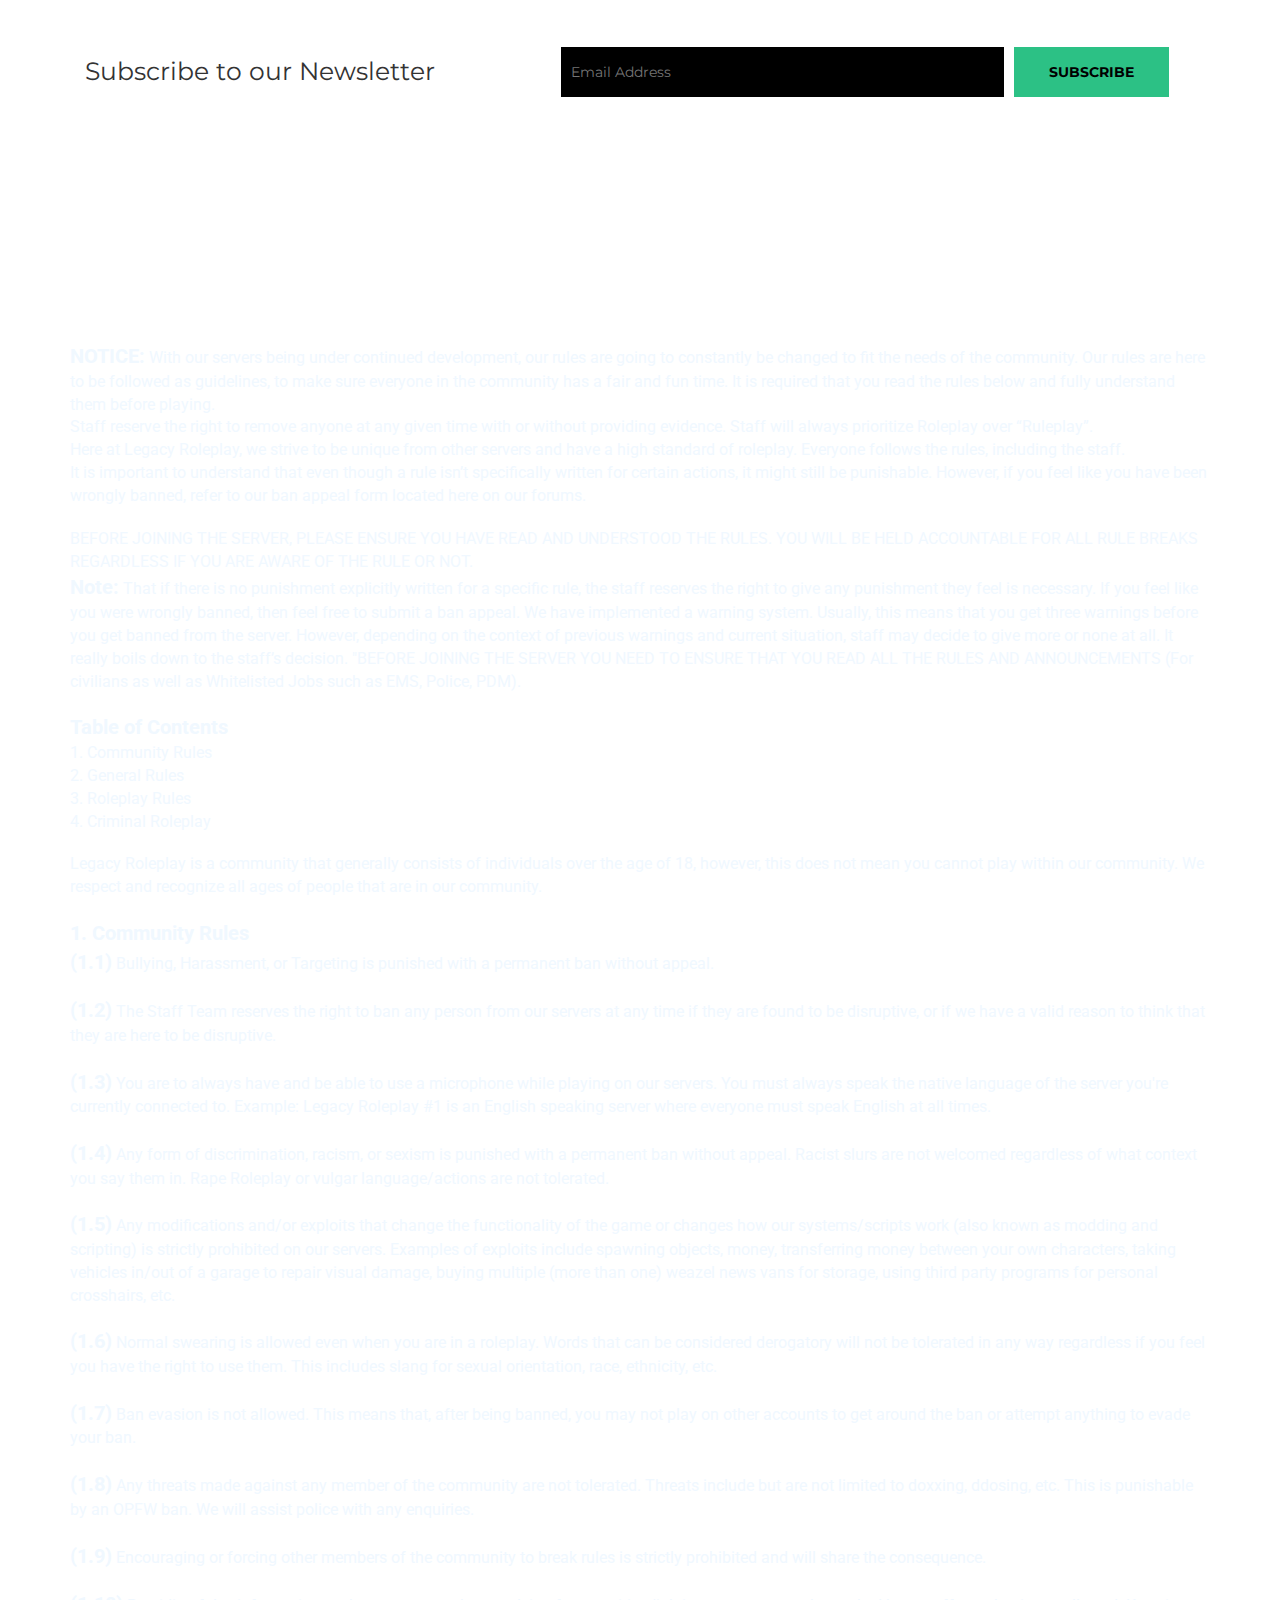
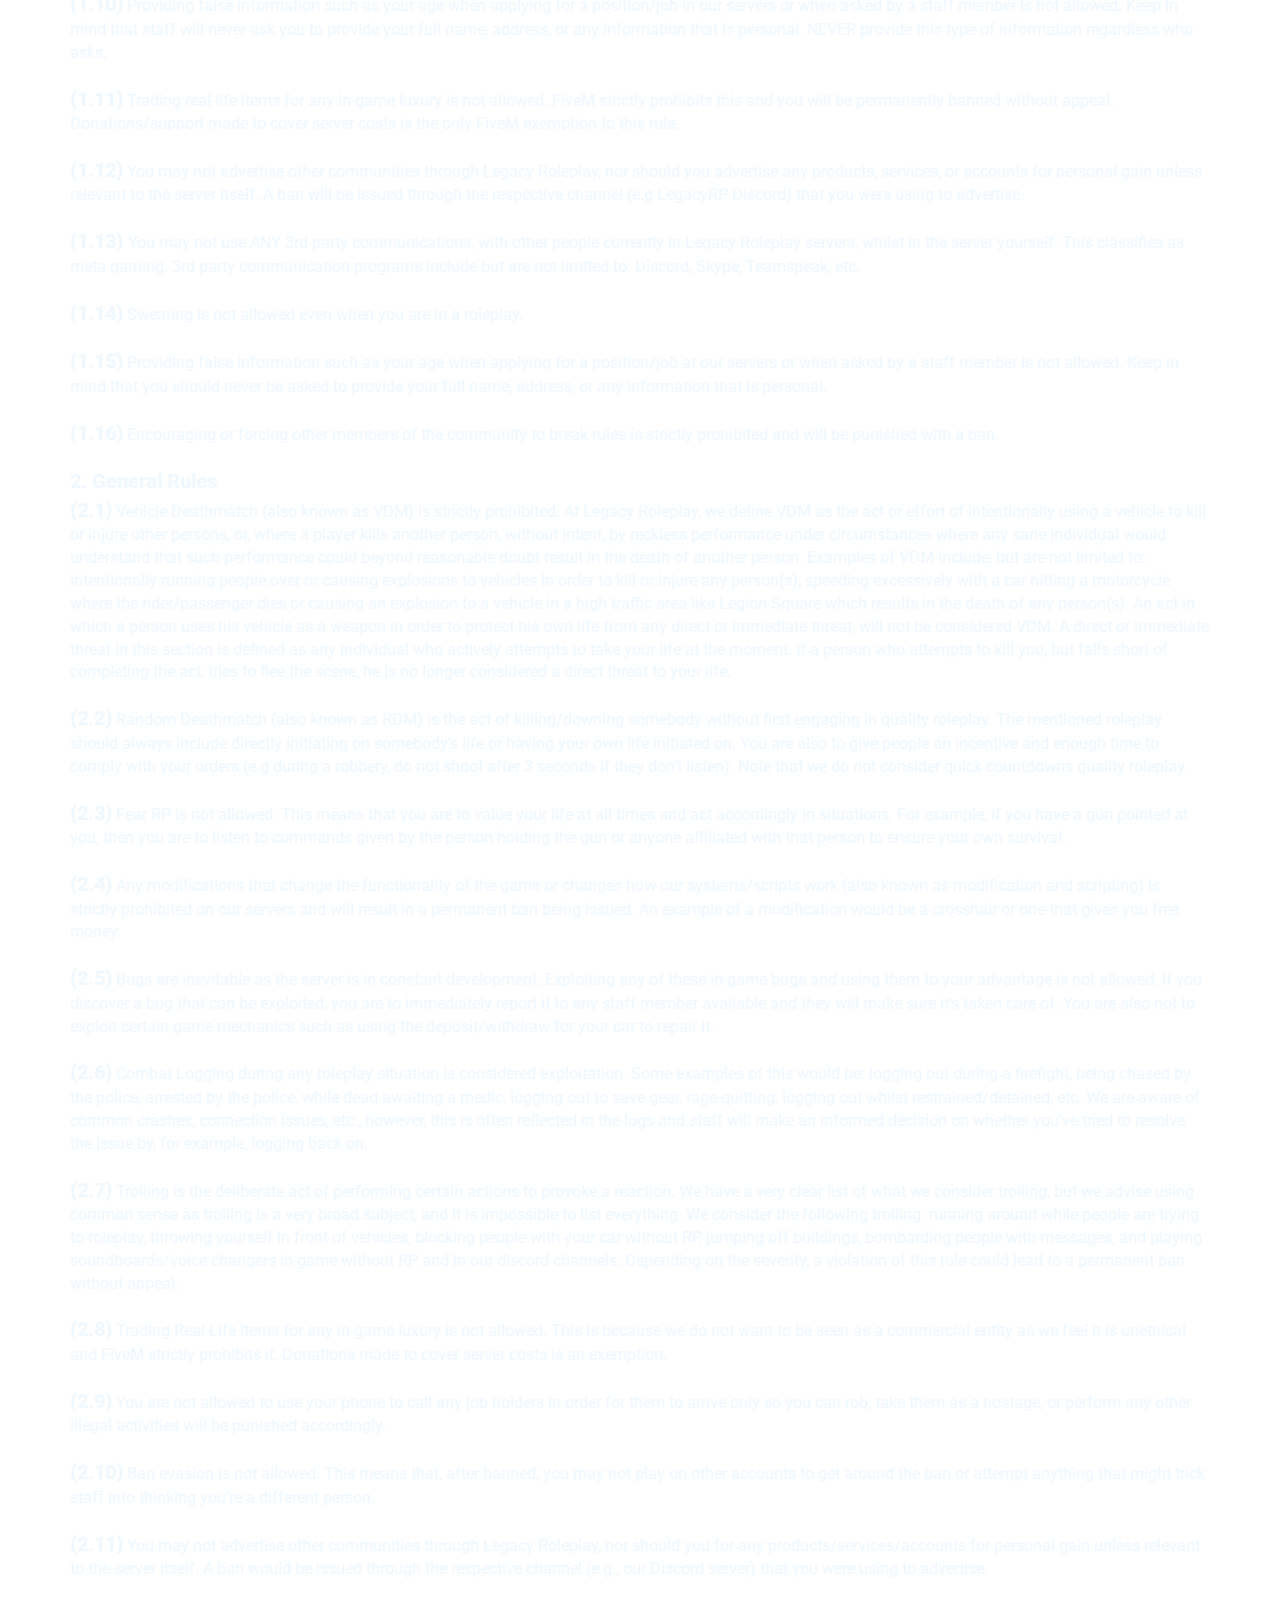
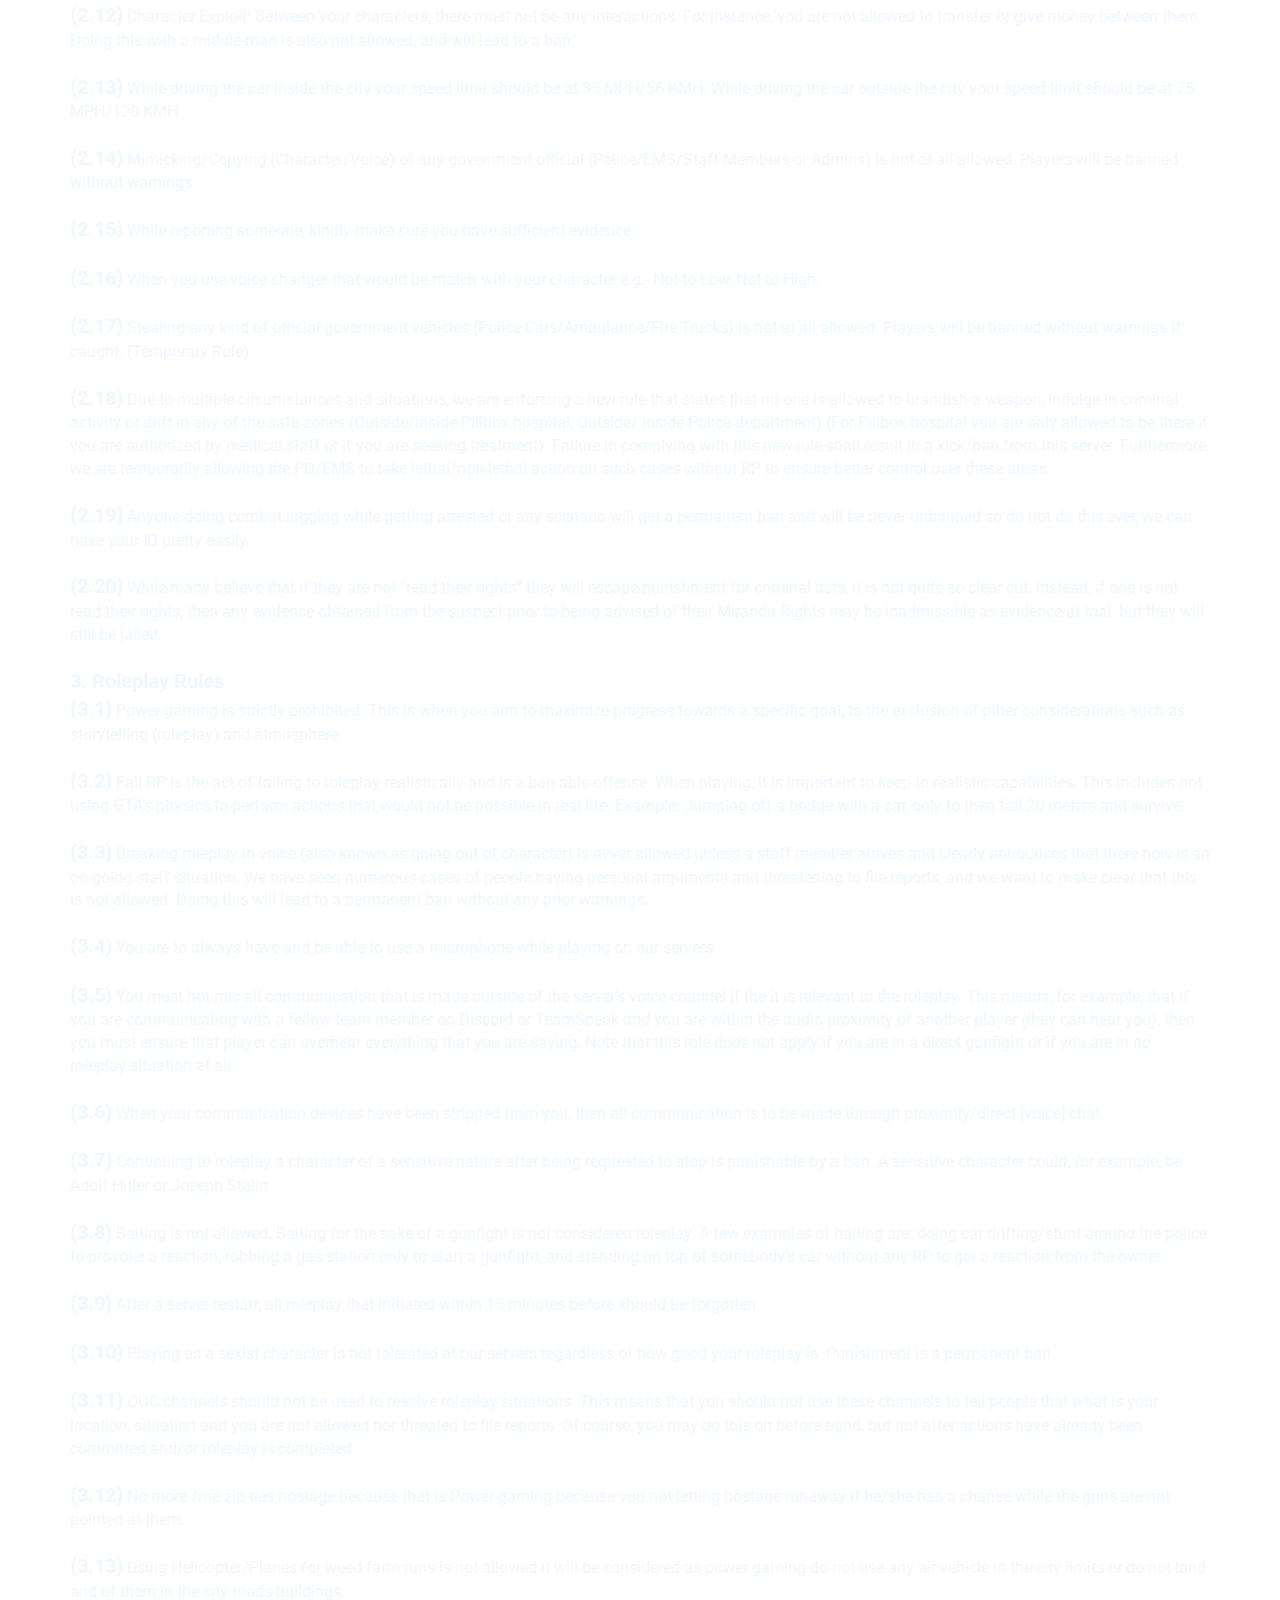
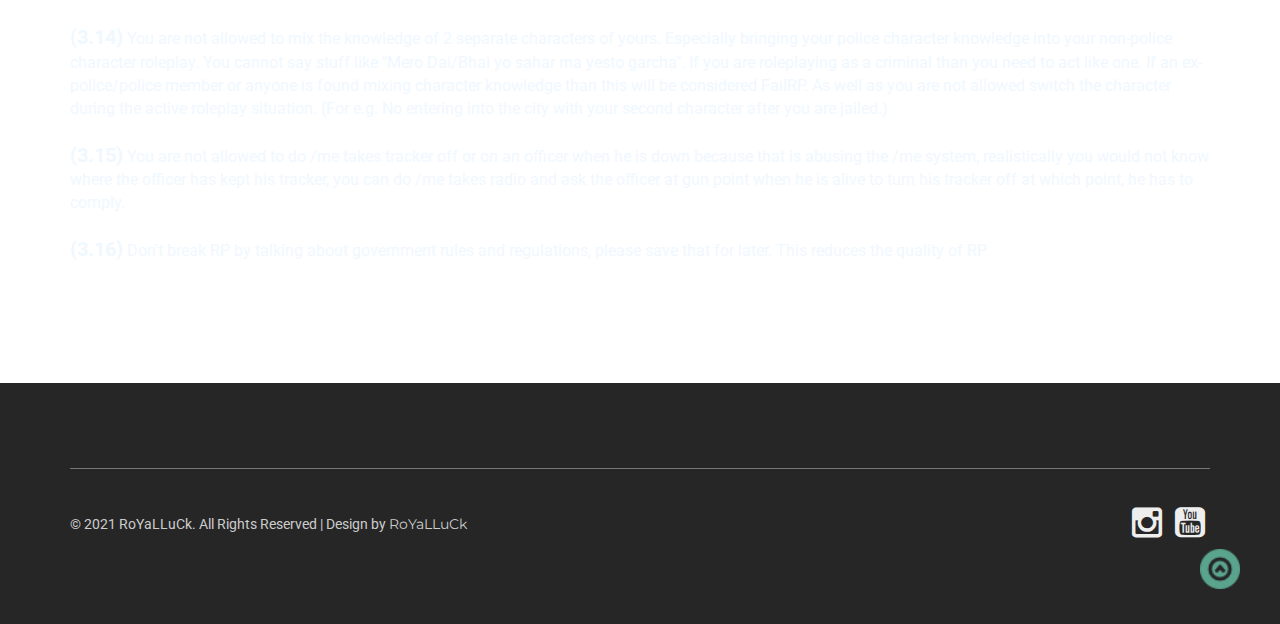
==== commit c38651e2: "Almost finalized" ====
--- a/index.html
+++ b/index.html
@@ -1458,7 +1458,7 @@
 		<p>4. Criminal Roleplay</p><br>
 			<p> Legacy Roleplay is a community that generally consists of individuals over the age of 18, however, this does not mean you cannot play within our community. We respect and recognize all ages of people that are in our community.</p><br>
 
-			<strong><p>1. Community Rules</p></strong>
+			<p><strong>1. Community Rules</strong></p>
 
 				<p> <strong>(1.1)</strong> Bullying, Harassment, or Targeting is punished with a permanent ban without appeal.</p><br>
 				
@@ -1492,7 +1492,7 @@
 
 				<p><strong>(1.16)</strong> Encouraging or forcing other members of the community to break rules is strictly prohibited and will be punished with a ban. </p><br>
 
-			<strong><p>2. General Rules</p></strong>
+			<p><strong>2. General Rules</strong></p>
 				<p> <strong>(2.1)</strong> Vehicle Deathmatch (also known as VDM) is strictly prohibited. At Legacy Roleplay, we define VDM as the act or effort of intentionally using a vehicle to kill or injure other persons, or, where a player kills another person, without intent, by reckless performance under circumstances where any sane individual would understand that such performance could beyond reasonable doubt result in the death of another person. Examples of VDM include, but are not limited to: intentionally running people over or causing explosions to vehicles in order to kill or injure any person(s), speeding excessively with a car hitting a motorcycle where the rider/passenger dies or causing an explosion to a vehicle in a high traffic area like Legion Square which results in the death of any person(s).
 					An act in which a person uses his vehicle as a weapon in order to protect his own life from any direct or immediate threat, will not be considered VDM. A direct or immediate threat in this section is defined as any individual who actively attempts to take your life at the moment. If a person who attempts to kill you, but falls short of completing the act, tries to flee the scene, he is no longer considered a direct threat to your life.
 					</p><br>
@@ -1534,7 +1534,7 @@
 
 				<p> <strong>(2.20)</strong> While many believe that if they are not “read their rights” they will escape punishment for criminal acts, it is not quite so clear cut. Instead, if one is not read their rights, then any evidence obtained from the suspect prior to being advised of their Miranda Rights may be inadmissible as evidence at trial. but they will still be jailed.</p><br>
 
-				<strong><p>3. Roleplay Rules</p></strong>
+			<p><strong>3. Roleplay Rules</strong></p>
 
 				<p> <strong>(3.1)</strong> Power gaming is strictly prohibited. This is when you aim to maximize progress towards a specific goal, to the exclusion of other considerations such as storytelling (roleplay) and atmosphere</p><br>
 
@@ -1579,71 +1579,17 @@
 	<!-- Footer -->
 	<div class="agilefooterwthree" id="agilefooterwthree">
 		<div class="container">
-
-			<div class="agilefooterwthree-grids">
-				<div class="col-md-3 agilefooterwthree-grid agilefooterwthree-grid1">
-					<h4>INFORMATION</h4>
-					<ul>
-						<li><a href="#">SPECIALS</a></li>
-						<li><a href="#">NEW PRODUCTS</a></li>
-						<li><a href="#">TOP SELLERS</a></li>
-						<li><a href="#">BLOGS</a></li>
-						<li><a href="#">REVIEWS</a></li>
-						<li><a href="#">NEWS</a></li>
-					</ul>
-				</div>
-				<div class="col-md-3 agilefooterwthree-grid agilefooterwthree-grid2">
-					<h4>CATEGORIES</h4>
-					<ul>
-						<li><a href="#">GAME GENRES</a></li>
-						<li><a href="#">PC GAMES</a></li>
-						<li><a href="#">PLAYSTATION GAMES</a></li>
-						<li><a href="#">XBOX GAMES</a></li>
-						<li><a href="#">WII GAMES</a></li>
-						<li><a href="#">ALL GAMES</a></li>
-					</ul>
-				</div>
-				<div class="col-md-3 agilefooterwthree-grid agilefooterwthree-grid3">
-					<h4>MY ACCOUNT</h4>
-					<ul>
-						<li><a href="#">MY ACCOUNT</a></li>
-						<li><a href="#">MY ORDERS</a></li>
-						<li><a href="#">MY DOWNLOADS</a></li>
-						<li><a href="#">EDIT PROFILE</a></li>
-						<li><a href="#">CHANGE PASSWORD</a></li>
-						<li><a href="#">DONATE</a></li>
-					</ul>
-				</div>
-				<div class="col-md-3 agilefooterwthree-grid agilefooterwthree-grid4">
-					<h4>CONTACT</h4>
-					<address>
-						<ul>
-							<li>40019 S.p.A</li>
-							<li>Parma Via Modena</li>
-							<li>Sant'Agata Bolognese</li>
-							<li>BO, Italy</li>
-							<li>+1 (734) 123-4567</li>
-							<li><a class="mail" href="mailto:mail@example.com">info@example.com</a></li>
-						</ul>
-					</address>
-				</div>
-				<div class="clearfix"></div>
-			</div>
-
 			<div class="agilefooterwthreebottom">
 				<div class="col-md-6 agilefooterwthreebottom-grid agilefooterwthreebottom-grid1">
 					<div class="copyright">
-						<p>© 2017 Game Robo. All Rights Reserved | Design by <a href="http://w3layouts.com/" target="=_blank"> W3layouts </a></p>
+						<p>© 2021 RoYaLLuCk. All Rights Reserved | Design by <a href="https://www.instagram.com/_surya_sharma5/" target="=_blank"> RoYaLLuCk</a></p>
 					</div>
 				</div>
 				<div class="col-md-6 agilefooterwthreebottom-grid agilefooterwthreebottom-grid2">
 					<div class="agilesocialwthree">
 						<ul class="social-icons">
-							<li><a href="#" class="facebook w3ls" title="Go to Our Facebook Page"><i class="fa w3ls fa-facebook-square" aria-hidden="true"></i></a></li>
-							<li><a href="#" class="twitter w3l" title="Go to Our Twitter Account"><i class="fa w3l fa-twitter-square" aria-hidden="true"></i></a></li>
-							<li><a href="#" class="googleplus w3" title="Go to Our Google Plus Account"><i class="fa w3 fa-google-plus-square" aria-hidden="true"></i></a></li>
 							<li><a href="#" class="instagram wthree" title="Go to Our Instagram Account"><i class="fa wthree fa-instagram" aria-hidden="true"></i></a></li>
-							<li><a href="#" class="youtube w3layouts" title="Go to Our Youtube Channel"><i class="fa w3layouts fa-youtube-square" aria-hidden="true"></i></a></li>
+							<li><a href="https://www.youtube.com/channel/UC0QqT1TJSlpEaPLZxTUkqgA" class="youtube w3layouts" title="Go to Our Youtube Channel"><i class="fa w3layouts fa-youtube-square" aria-hidden="true"></i></a></li>
 						</ul>
 					</div>
 				</div>
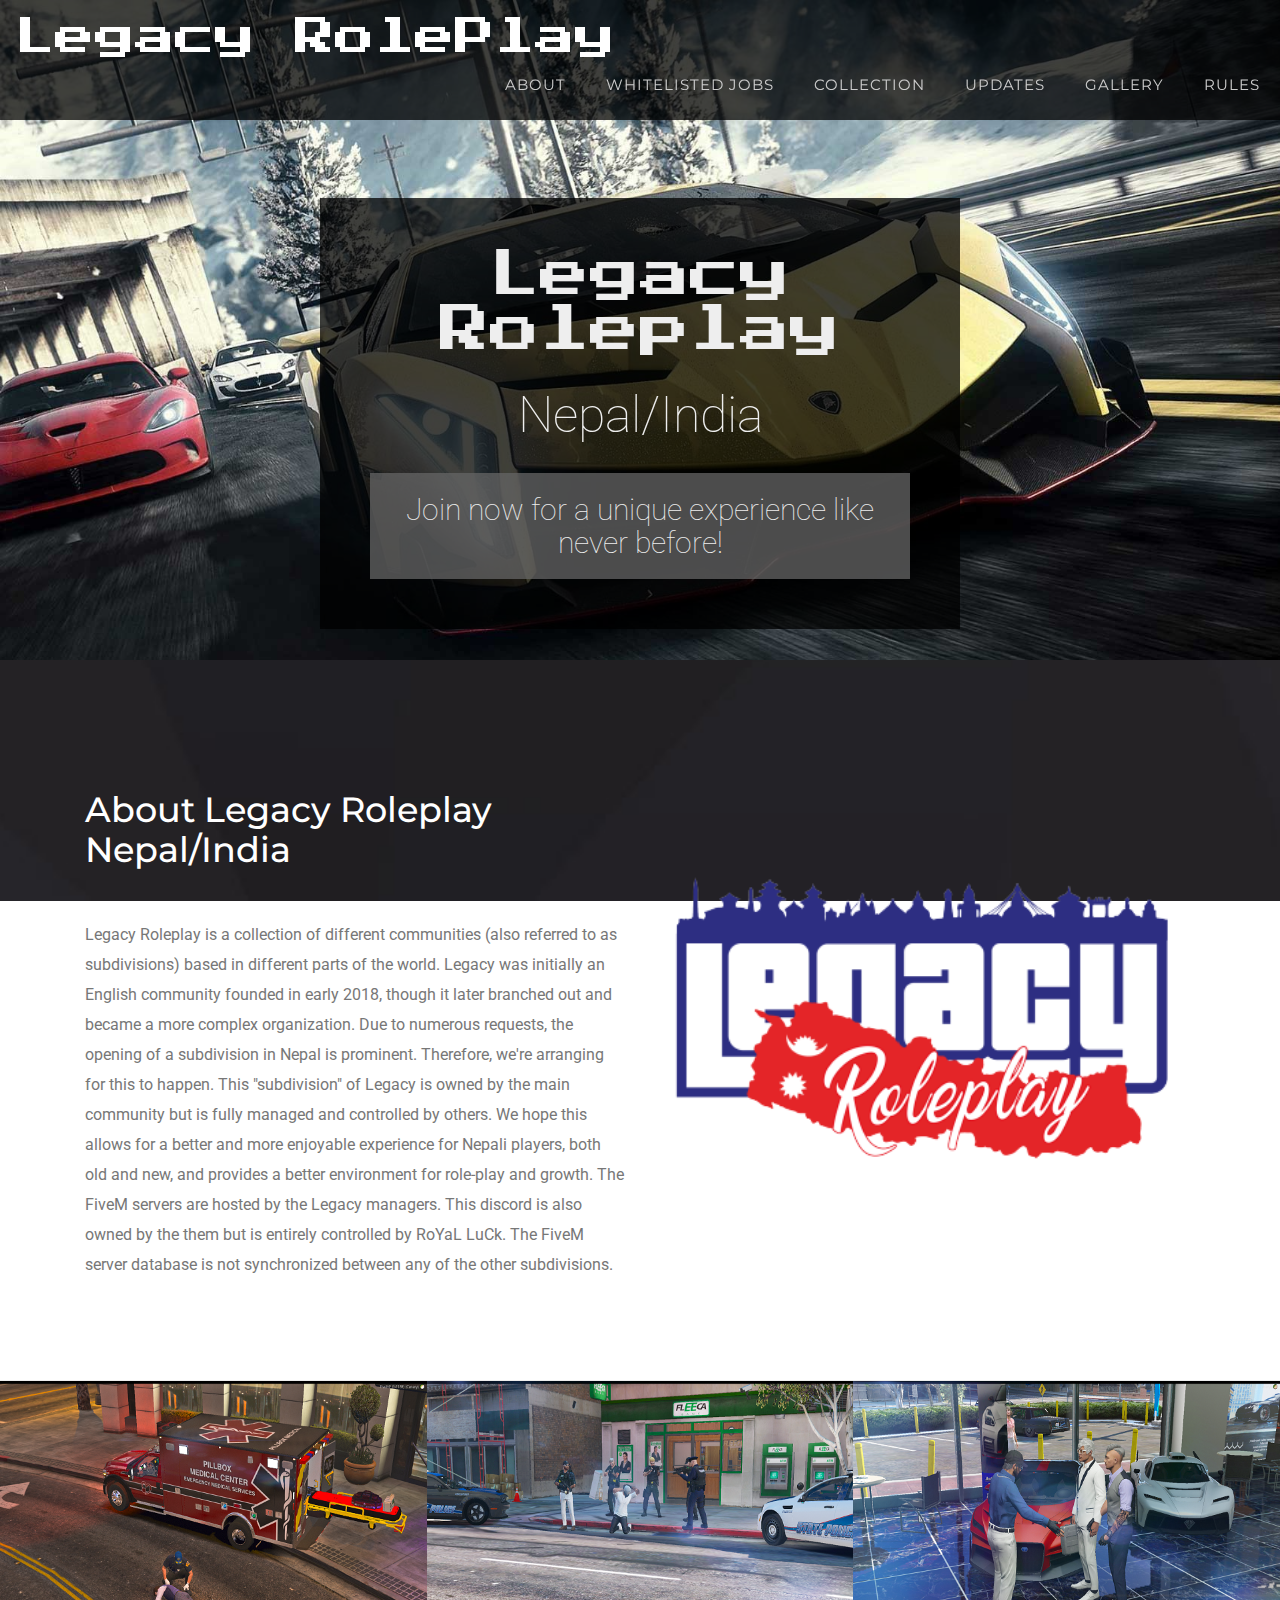
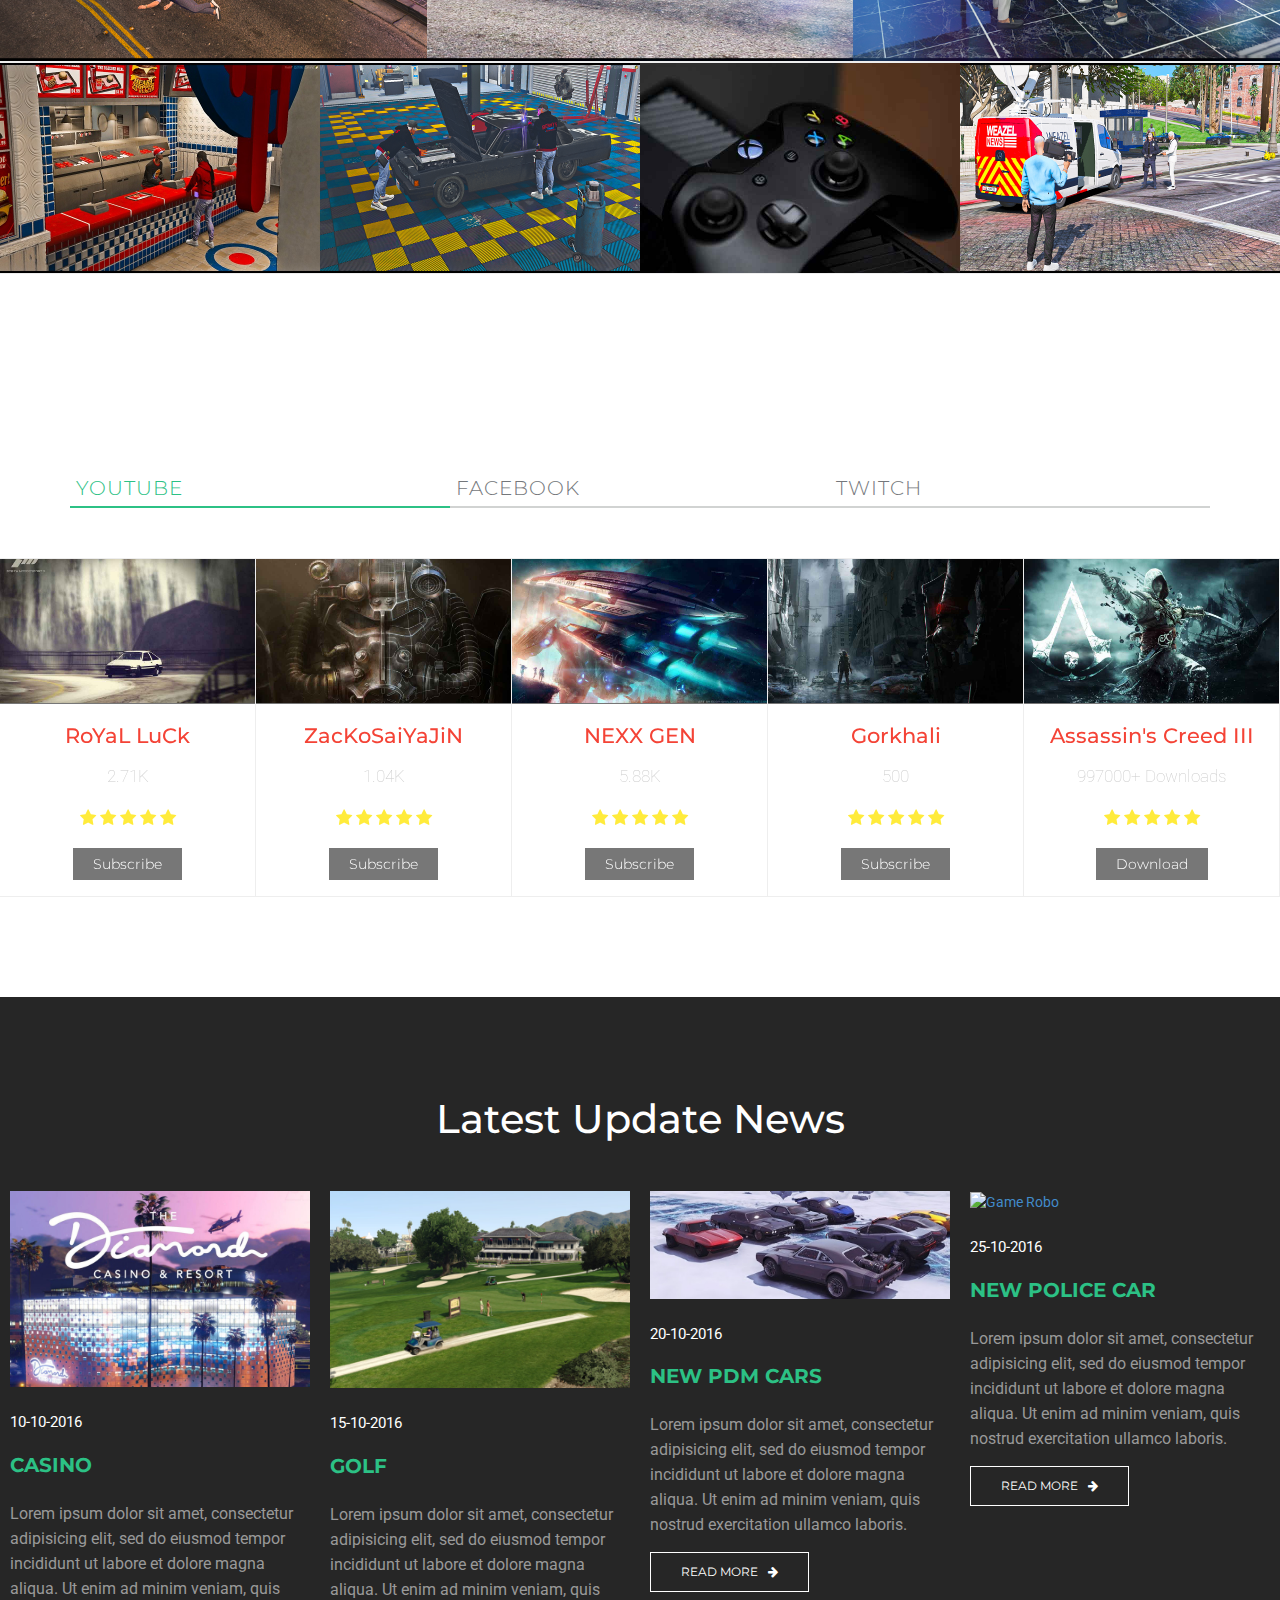
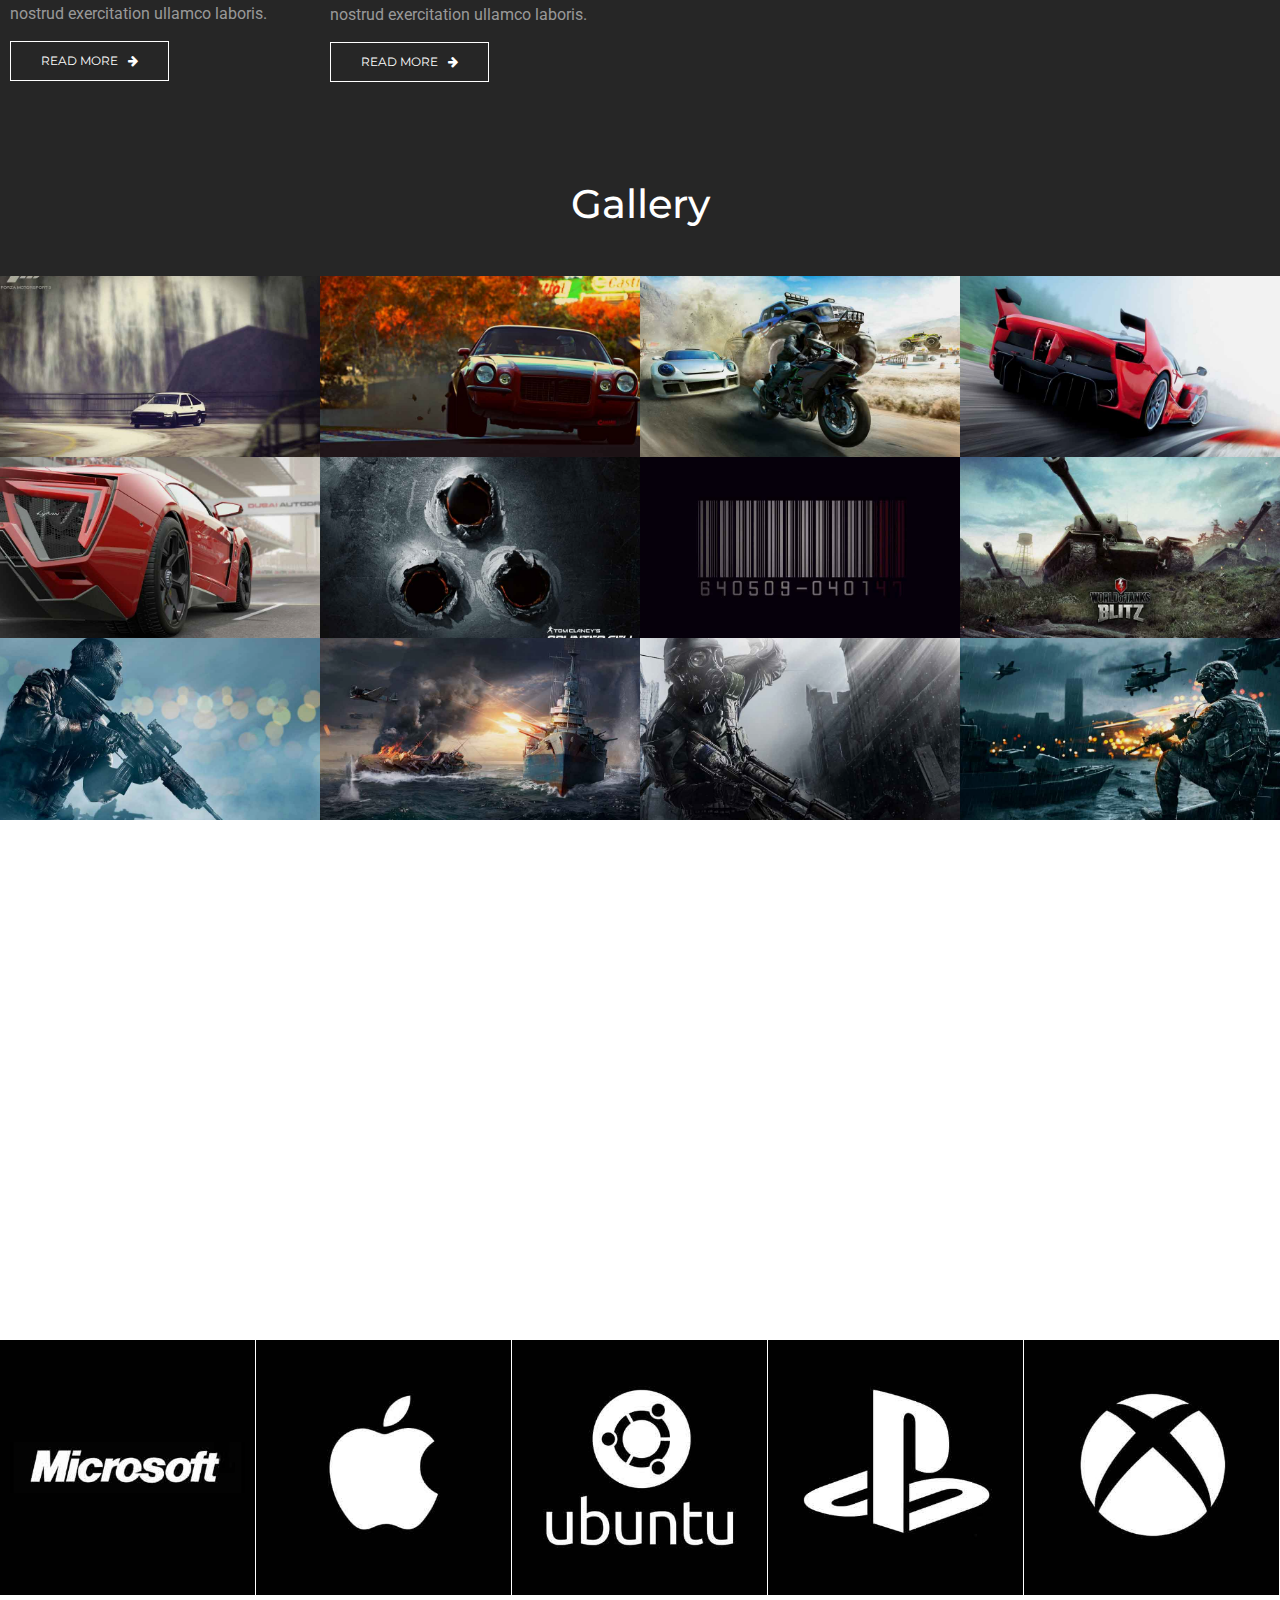
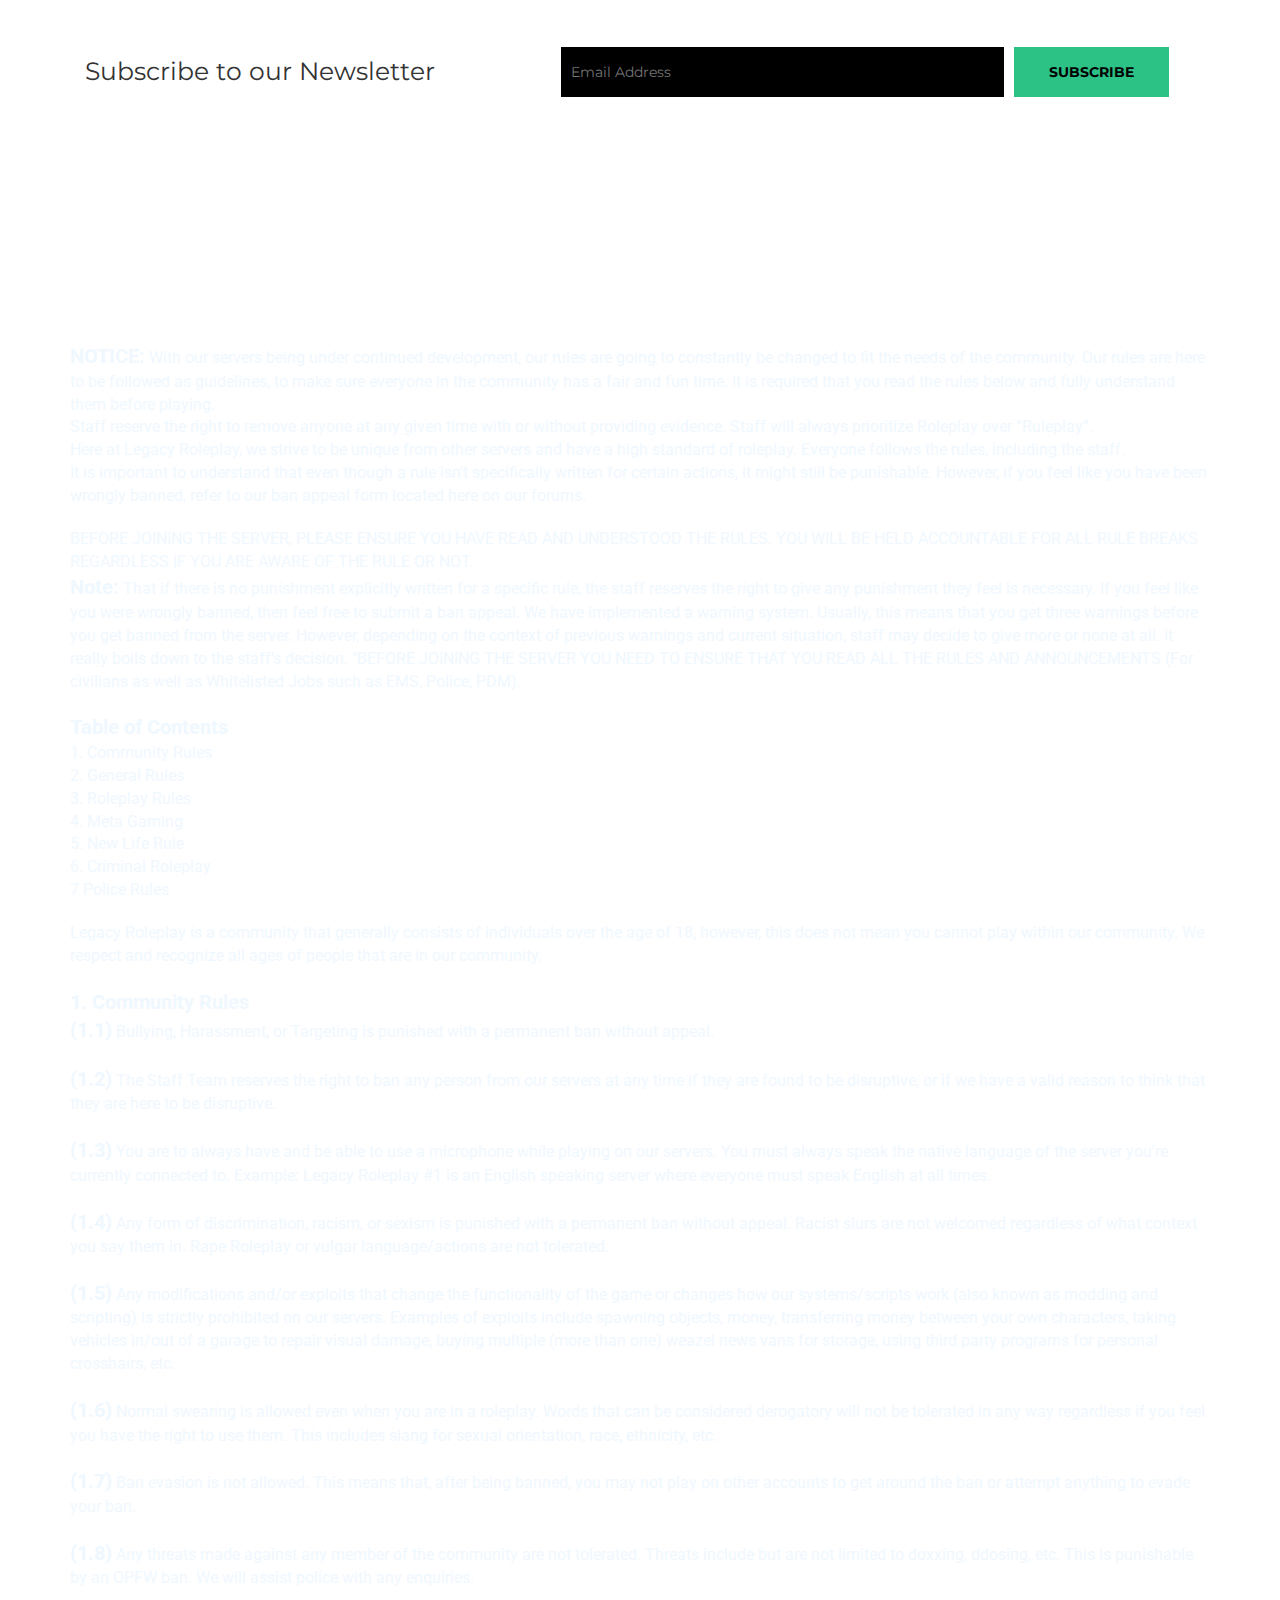
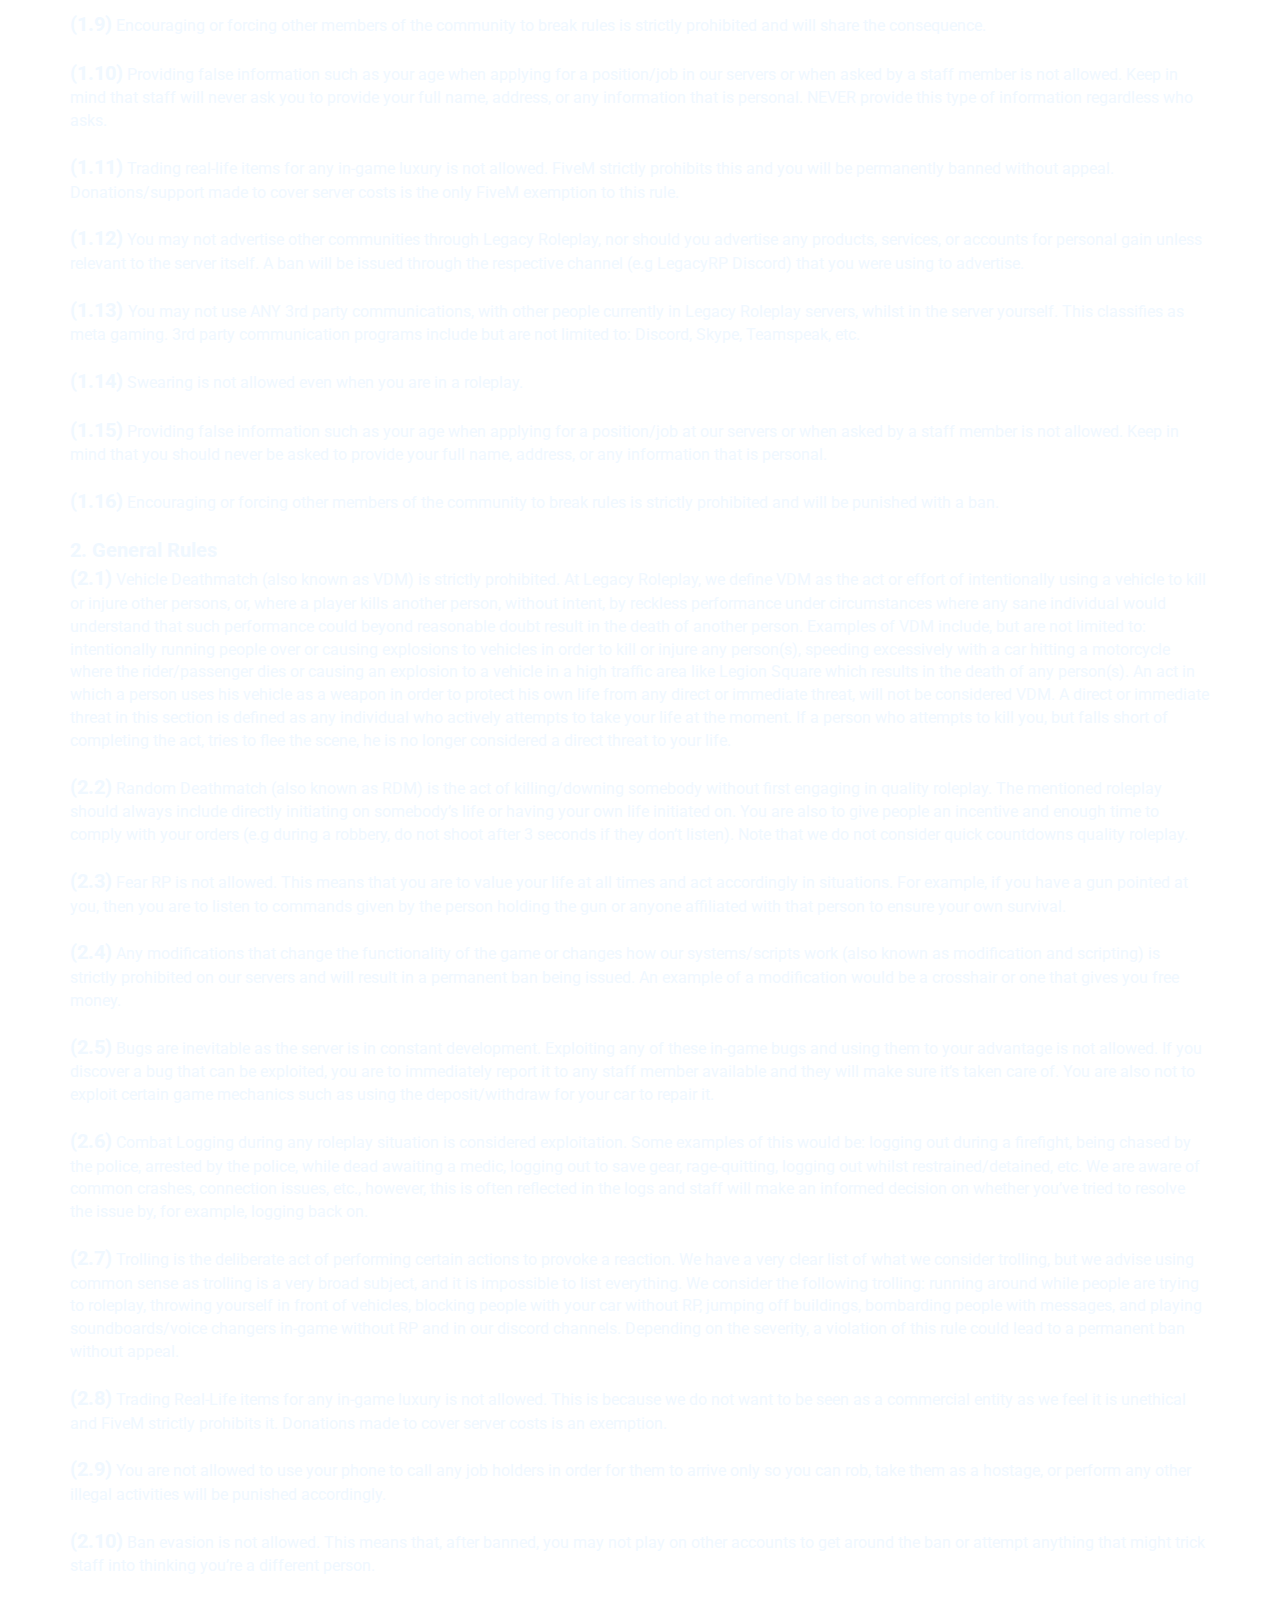
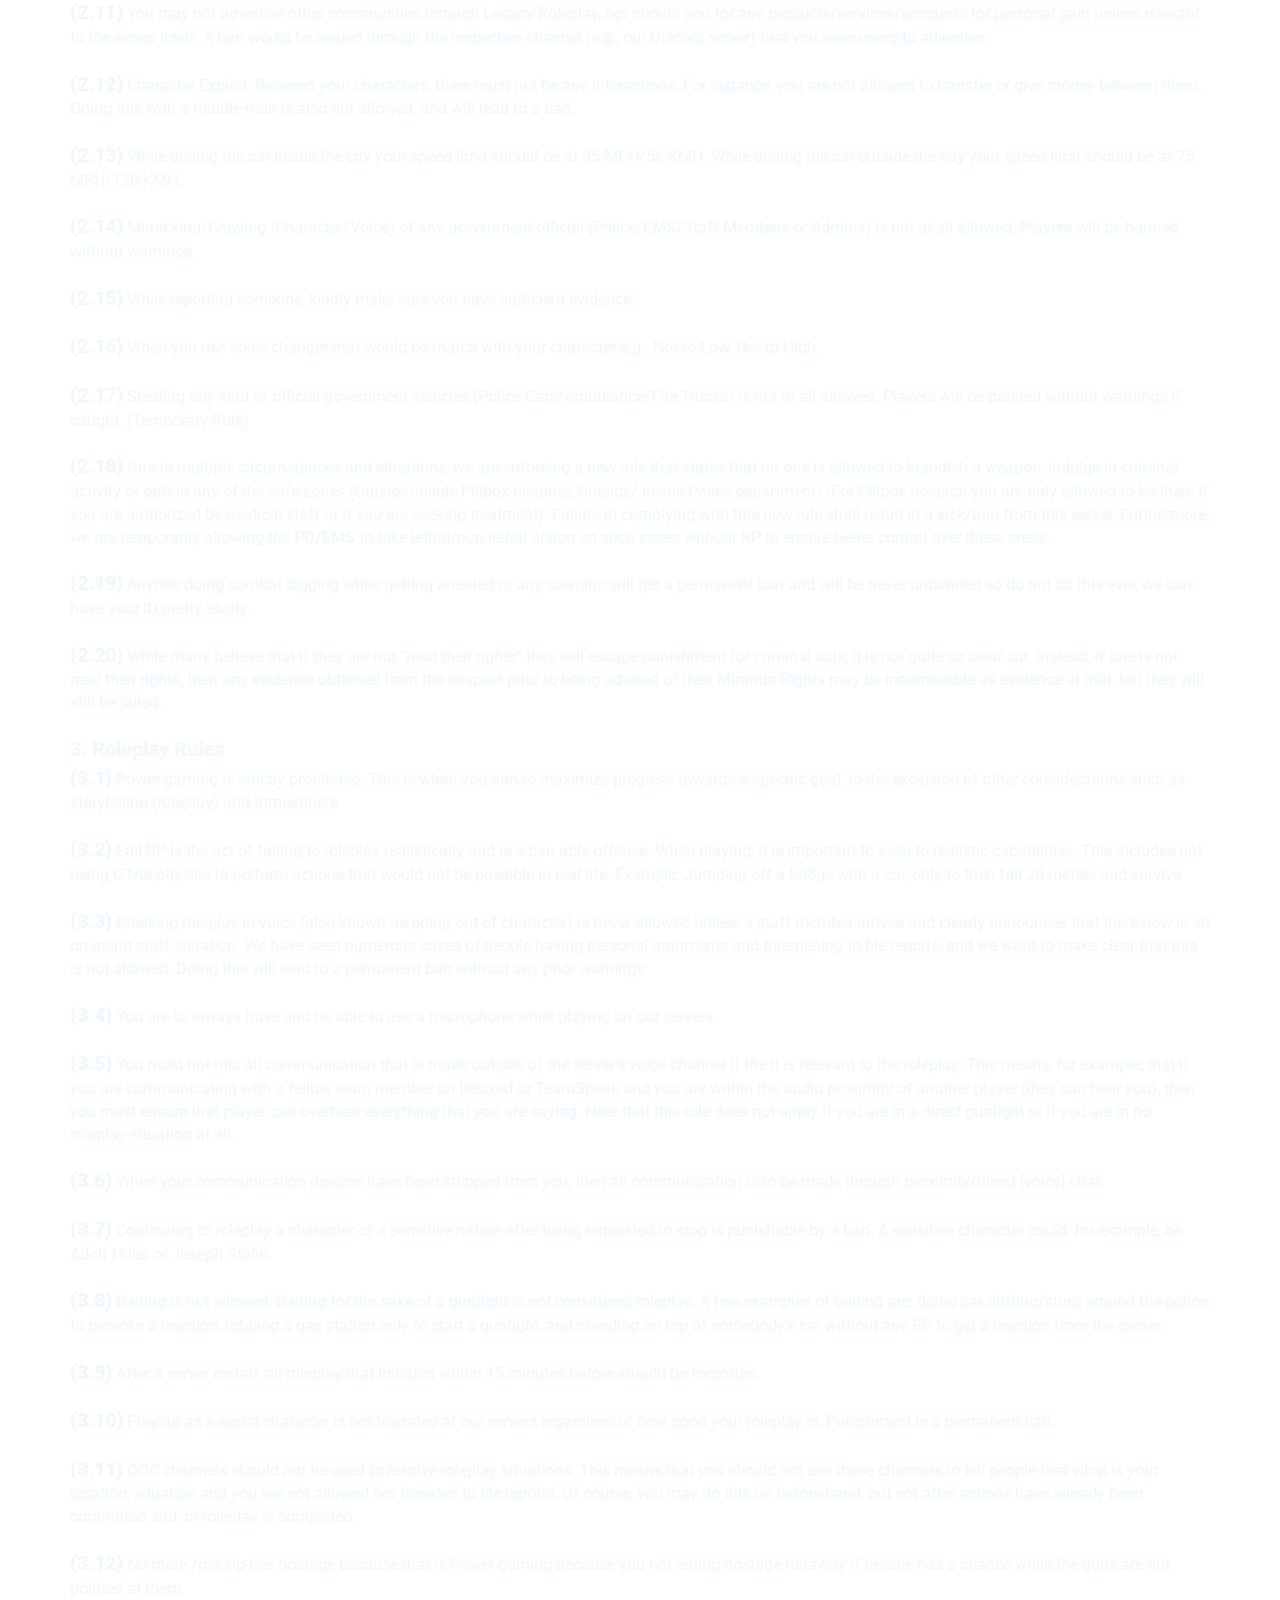
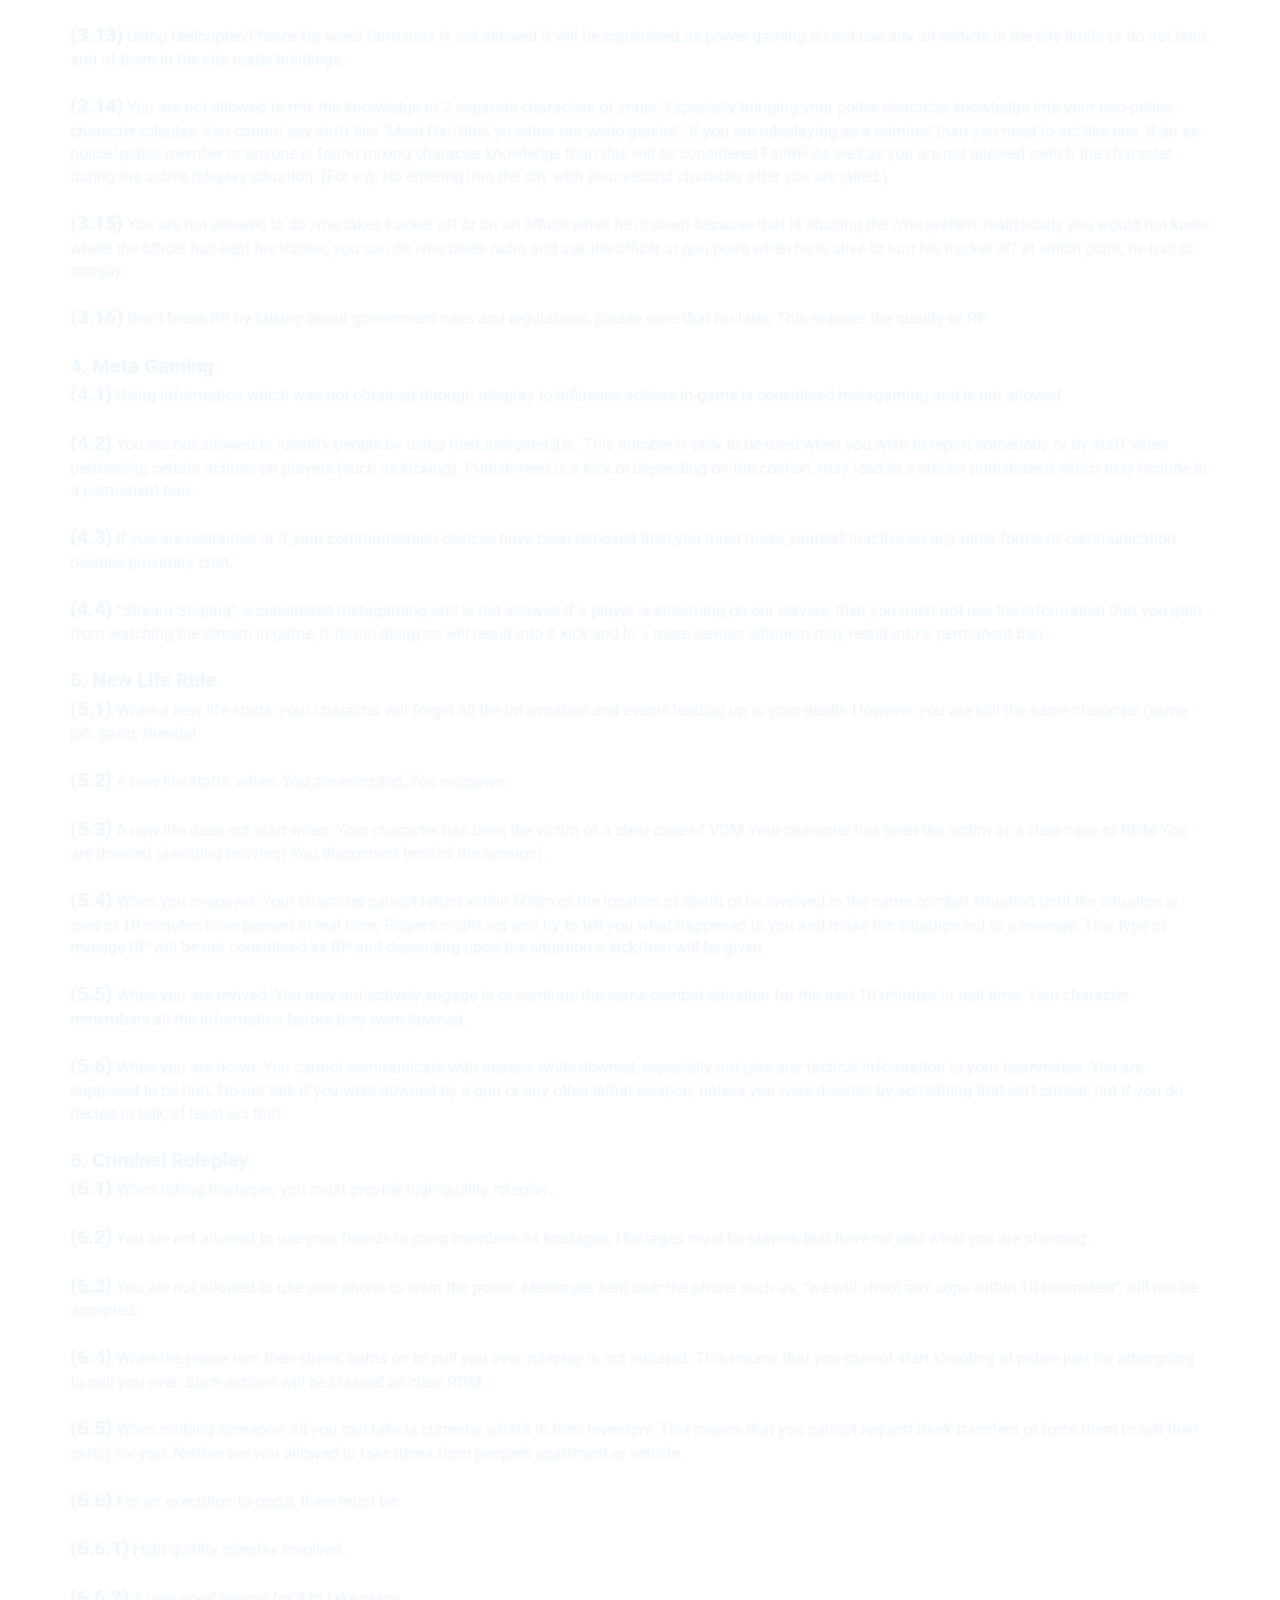
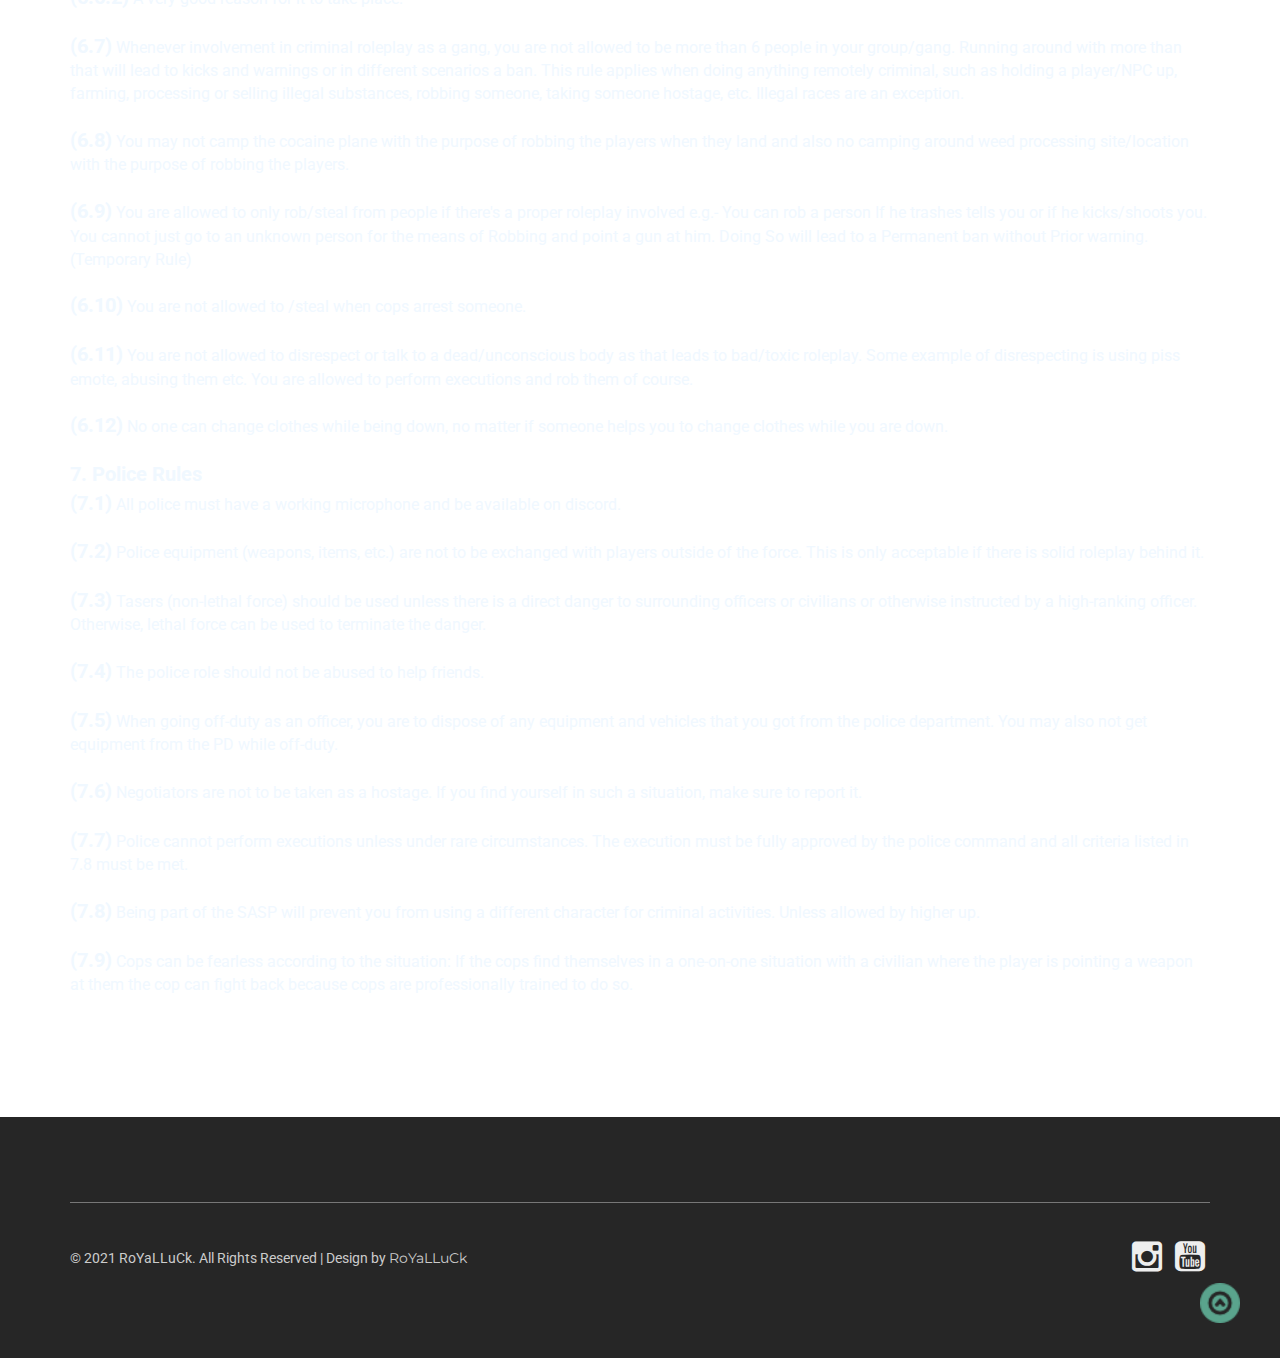
==== commit 32b67e81: "written till rule no7" ====
--- a/index.html
+++ b/index.html
@@ -1455,7 +1455,10 @@
 		<p>1. Community Rules</p>
 		<p>2. General Rules</p>
 		<p>3. Roleplay Rules</p>
-		<p>4. Criminal Roleplay</p><br>
+		<p>4. Meta Gaming</p>
+		<p>5. New Life Rule</p>
+		<p>6. Criminal Roleplay</p>
+		<p>7 Police Rules</p><br>
 			<p> Legacy Roleplay is a community that generally consists of individuals over the age of 18, however, this does not mean you cannot play within our community. We respect and recognize all ages of people that are in our community.</p><br>
 
 			<p><strong>1. Community Rules</strong></p>
@@ -1570,6 +1573,84 @@
 
 				<p> <strong>(3.16)</strong>  Don't break RP by talking about government rules and regulations, please save that for later. This reduces the quality of RP</p><br>
 
+			<p><strong>4. Meta Gaming</strong></p>
+
+				<p> <strong>(4.1)</strong>  Using information which was not obtained through roleplay to influence actions in-game is considered metagaming and is not allowed.</p><br>
+
+				<p> <strong>(4.2)</strong>  You are not allowed to identify people by using their assigned IDs. This number is only to be used when you wish to report somebody or by staff when performing certain actions on players (such as kicking). Punishment is a kick or depending on the context, may lead to a stricter punishment which may include in a permanent ban.</p><br>
+
+				<p> <strong>(4.3)</strong>  If you are restrained or if your communication devices have been removed then you must make yourself inactive on any other forms of communication besides proximity chat.</p><br>
+
+				<p> <strong>(4.4)</strong>  “Stream Sniping" is considered metagaming and is not allowed If a player is streaming on our servers, then you must not use the information that you gain from watching the stream in-game, if found doing so will result into a kick and in a more serious situation may result into a permanent ban.</p><br>
+
+			<p><strong>5. New Life Rule</strong></p>
+				
+		    	<p> <strong>(5.1)</strong>  When a new life starts, your character will forget all the information and events leading up to your death. However, you are still the same character (same job, gang, friends).</p><br>
+
+				<p> <strong>(5.2)</strong>  A new life starts, when: You are executed, You re-spawn.</p><br>
+
+				<p> <strong>(5.3)</strong>  A new life does not start when: Your character has been the victim of a clear case of VDM Your character has been the victim of a clear case of RDM You are downed (awaiting reviving) You disconnect (end of the session).</p><br>
+				
+				<p> <strong>(5.4)</strong>  When you re-spawn: Your character cannot return within 500m of the location of death or be involved in the same combat situation until the situation is over or 10 minutes have passed in real time. Players might act and try to tell you what happened to you and make the situation led to a revenge. This type of revenge RP will be not considered as RP and depending upon the situation a kick/ban will be given.</p><br>
+
+				<p> <strong>(5.5)</strong>  When you are revived: You may not actively engage in or continue the same combat situation for the next 10 minutes in real time. Your character remembers all the information before they were downed.</p><br>
+
+				<p> <strong>(5.6)</strong>  When you are down: You cannot communicate with anyone while downed, especially not give any tactical information to your teammates. You are supposed to be hurt. Do not talk if you were downed by a gun or any other lethal weapon, unless you were downed by something that isn’t critical, but if you do decide to talk, at least act hurt.</p><br>
+
+			<p><strong>6.  Criminal Roleplay</strong></p>
+				
+				<p> <strong>(6.1)</strong>  When taking hostages, you must provide high-quality roleplay.</p><br>
+
+				<p> <strong>(6.2)</strong>  You are not allowed to use your friends or gang members as hostages. Hostages must be players that have no idea what you are planning.</p><br>
+
+				<p> <strong>(6.3)</strong>  You are not allowed to use your phone to warn the police. Messages sent over the phone such as: “we will shoot any cops within 10 kilometers” will not be accepted.</p><br>
+
+				<p> <strong>(6.4)</strong>  When the police turn their sirens, lights on to pull you over, roleplay is not initiated. This means that you cannot start shooting at police just for attempting to pull you over. Such actions will be classed as clear RDM.</p><br>
+
+				<p> <strong>(6.5)</strong>  When robbing someone, all you can take is currently what’s in their inventory. This means that you cannot request bank transfers or force them to sell their car(s) for you. Neither are you allowed to take items from people’s apartment or vehicle.</p><br>
+
+				<p> <strong>(6.6)</strong>  For an execution to occur, there must be: </p><br>
+					<p> <strong>(6.6.1)</strong>  High-quality roleplay involved </p><br>
+					<p> <strong>(6.6.2)</strong>  A very good reason for it to take place. </p><br>
+
+				<p> <strong>(6.7)</strong>  Whenever involvement in criminal roleplay as a gang, you are not allowed to be more than 6 people in your group/gang. Running around with more than that will lead to kicks and warnings or in different scenarios a ban. This rule applies when doing anything remotely criminal, such as holding a player/NPC up, farming, processing or selling illegal substances, robbing someone, taking someone hostage, etc. Illegal races are an exception. </p><br>
+
+				<p> <strong>(6.8)</strong>  You may not camp the cocaine plane with the purpose of robbing the players when they land and also no camping around weed processing site/location with the purpose of robbing the players. </p><br>
+
+				<p> <strong>(6.9)</strong>  You are allowed to only rob/steal from people if there's a proper roleplay involved e.g.- You can rob a person If he trashes tells you or if he kicks/shoots you. You cannot just go to an unknown person for the means of Robbing and point a gun at him. Doing So will lead to a Permanent ban without Prior warning. (Temporary Rule) </p><br>
+
+				<p> <strong>(6.10)</strong> You are not allowed to /steal when cops arrest someone. </p><br>
+
+				<p> <strong>(6.11)</strong> You are not allowed to disrespect or talk to a dead/unconscious body as that leads to bad/toxic roleplay. Some example of disrespecting is using piss emote, abusing them etc. You are allowed to perform executions and rob them of course. </p><br>
+
+				<p> <strong>(6.12)</strong> No one can change clothes while being down, no matter if someone helps you to change clothes while you are down.</p><br>
+
+			<p><strong>7.  Police Rules</strong></p>
+
+			    <p> <strong>(7.1)</strong> All police must have a working microphone and be available on discord. </p><br>
+
+				<p> <strong>(7.2)</strong> Police equipment (weapons, items, etc.) are not to be exchanged with players outside of the force. This is only acceptable if there is solid roleplay behind it. </p><br>
+
+				<p> <strong>(7.3)</strong> Tasers (non-lethal force) should be used unless there is a direct danger to surrounding officers or civilians or otherwise instructed by a high-ranking officer. Otherwise, lethal force can be used to terminate the danger. </p><br>
+
+				<p> <strong>(7.4)</strong> The police role should not be abused to help friends.</p><br>
+
+				<p> <strong>(7.5)</strong> When going off-duty as an officer, you are to dispose of any equipment and vehicles that you got from the police department. You may also not get equipment from the PD while off-duty.</p><br>
+
+				<p> <strong>(7.6)</strong> Negotiators are not to be taken as a hostage. If you find yourself in such a situation, make sure to report it. </p><br>
+
+				<p> <strong>(7.7)</strong> Police cannot perform executions unless under rare circumstances. The execution must be fully approved by the police command and all criteria listed in 7.8 must be met.</p><br>
+
+				<p> <strong>(7.8)</strong> Being part of the SASP will prevent you from using a different character for criminal activities. Unless allowed by higher up.</p><br>
+
+				<p> <strong>(7.9)</strong> Cops can be fearless according to the situation: If the cops find themselves in a one-on-one situation with a civilian where the player is pointing a weapon at them the cop can fight back because cops are professionally trained to do so.</p><br>
+
+
+					
+				
+
+					
+
 		</div>
 	</div>
 	<!-- //Contact -->
